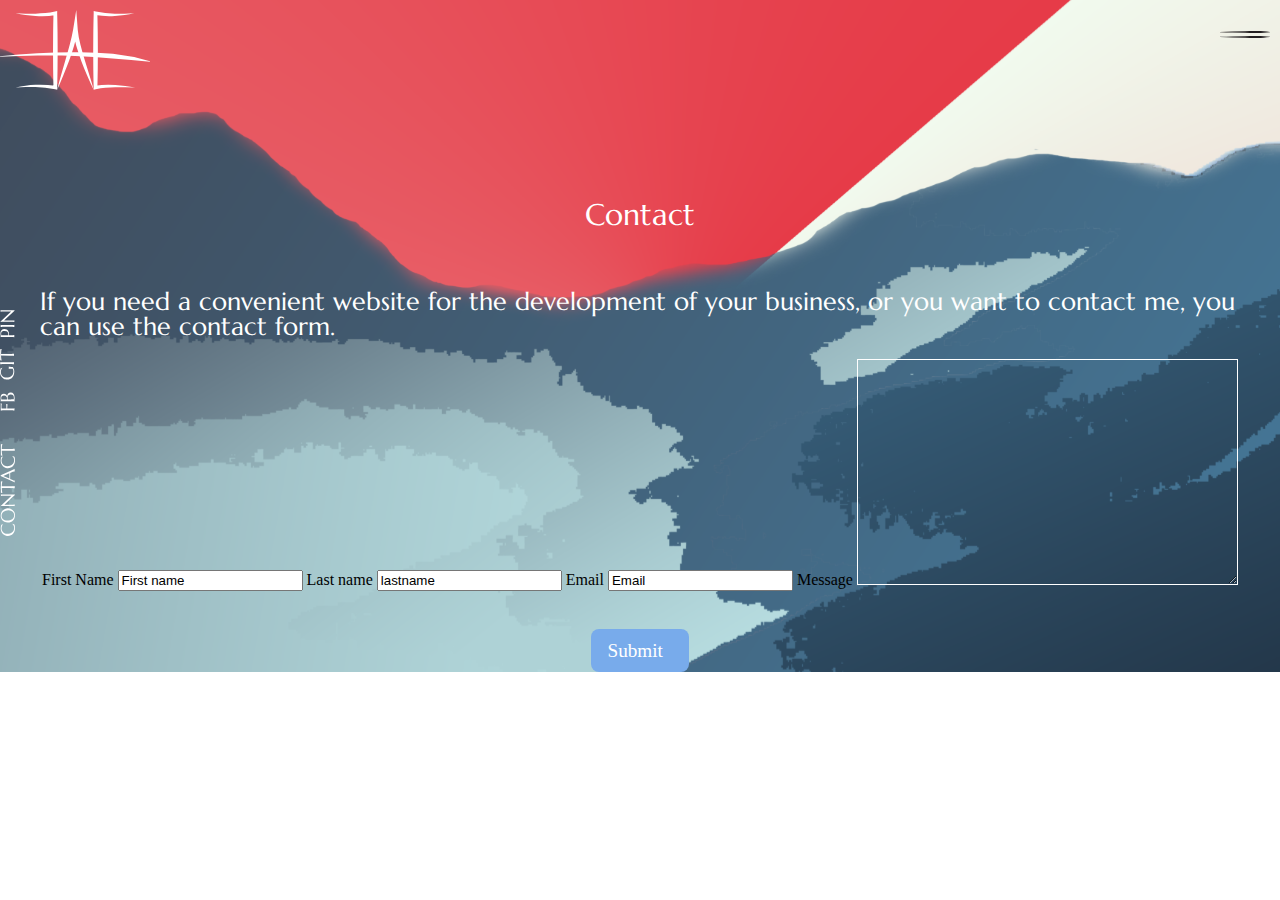
==== contact.html @ f3af96c6 "adding contact form" ====
<!DOCTYPE html>
<html lang="en">
<head>
    <meta charset="UTF-8">
    <meta http-equiv="x-ua-compatible" content="ie=edge">
    <meta name="viewport" content="width=device-width, initial-scale=1.0">
    <title>Contact</title>
    <link href="css/reset.css" rel="stylesheet" type="text/css">
    <link href="css/master.css" rel="stylesheet" type="text/css">
    <link href="https://fonts.googleapis.com/css2?family=Marcellus&display=swap" rel="stylesheet">
</head>
<body>
  <div class="container">
        <h1 class="hidden">Container</h1>

          <header class="navHeader">
            <!-- logo -->
            <div class="logo">

				        <svg id="logo_white" xmlns="http://www.w3.org/2000/svg" viewBox="0 0 97.04 51.66">
                    <defs>
                      <style>
                        .cls-1 {
                          fill: #fff;
                        }
                      </style>
                    </defs>
                    <g id="left_bracket">
                      <path class="cls-1" d="M10.14,2.15c2.16.08,4.31.16,6.46.21s4.29.07,6.42,0,4.26-.14,6.37-.36a42,42,0,0,0,6.18-1L37,.63,37,2.15c.12,4,.15,8,.23,12l.08,12-.08,12c-.08,4-.1,8-.23,12l0,1.44-1.35-.26A89.1,89.1,0,0,0,23,49.88q-3.19-.15-6.41-.06t-6.44.35c2.1-.51,4.23-.91,6.37-1.21s4.31-.49,6.48-.59A73,73,0,0,1,36,49l-1.39,1.18c-.12-4-.15-8-.23-12l-.07-12,.07-12c.08-4,.11-8,.24-12L36.1,3.31A51.2,51.2,0,0,1,23,3.89c-2.17-.17-4.32-.39-6.46-.68S12.26,2.56,10.14,2.15Z"/>
                    </g>
                    <g id="right_bracket">
                      <path class="cls-1" d="M86.82,2.15c-2,.44-4.13.82-6.21,1.11s-4.2.5-6.31.64a57.55,57.55,0,0,1-12.76-.6L63,2.15c.13,4,.15,8,.24,12l.08,12-.07,12c-.08,4-.11,8-.23,12L61.54,49a57.43,57.43,0,0,1,13.08-.45c2.16.15,4.31.37,6.45.64s4.27.61,6.39,1L81,50c-2.15,0-4.29,0-6.42,0s-4.26.14-6.37.35a47.6,47.6,0,0,0-6.22.94l-1.39.31,0-1.49c-.12-4-.15-8-.23-12l-.07-12,.08-12c.08-4,.11-8,.24-12l0-1.46L62,1A65.92,65.92,0,0,0,74.28,2.42c2.08.08,4.16.06,6.26,0S84.72,2.27,86.82,2.15Z"/>
                    </g>
                    <g id="middle_angle">
                      <path class="cls-1" d="M37,51.6c.8-3.3,1.73-6.55,2.63-9.81l2.81-9.73c.91-3.24,1.89-6.46,2.71-9.71s1.66-6.48,2.18-9.72L49.35,0l.95,12.77a57.4,57.4,0,0,0,1.76,9.7c.79,3.25,1.77,6.47,2.71,9.71l3,9.69c1,3.24,2,6.48,2.87,9.76-1.51-3-2.89-6.14-4.25-9.25s-2.63-6.27-3.81-9.46-2.26-6.42-3.24-9.72a56,56,0,0,1-2-10.23l3,.14a94.2,94.2,0,0,1-2.41,10c-1,3.25-2,6.48-3.22,9.66S42.27,39.12,41,42.26,38.41,48.52,37,51.6Z"/>
                    </g>
                    <g id="crossbar">
                      <path class="cls-1" d="M0,29.93c8.07-.82,16.17-1.5,24.28-2s16.24-.66,24.38-.64a209.56,209.56,0,0,1,24.41,1.07,140.64,140.64,0,0,1,24,4.75l-.06.3c-8.11-.73-16.14-1.5-24.19-2.07S56.7,30,48.61,29.7s-16.18-.39-24.28-.26S8.12,29.8,0,30.23Z"/>
                    </g>
                  </svg>
                       
			      </div>
            <!-- burger menu -->
            <nav id="mainNav">
            <button id="button"></button>
            <section id="burgerCon">
                <h2 class="hidden">Main Navigation</h2>
                        <ul class="burgerMenu">
                            <li><a href="index.html">Info</a></li>
                            <li><a href="portfolio.html">Portfolio</a></li>
                            <li><a href="contact.html">Contact</a></li>
                        </ul>
            </section>
            </nav>
        </header>

        <main>
            <header class="Contact">
                <h2 class="titleCont">Contact</h2>
            </header>

                <div class="infoCont">
                    <div class="contactLeft">
                        <img src="images/contact_white.svg" alt="contact">
                        <!-- general info -->
                      </div>
                        <article class="contactText">
                          <h2 class="hidden">appeal</h2>
                          <p class="appeal">If you need a convenient website for the development of your business, or you want to contact me, you can use the contact form.</p>
                       
                          <p class="London, On, Canada"></p>
                        </article>
                      </div>

                <!-- contact form -->
          
                <div class="contactForm">
                        <form action="./includes/mail/send.php" method="POST" id="mail-form">
                          <label for="firstname">First Name</label>
                          <input type="text" id="firstname" name="firstname" placeholder="First name" required class="white">
                          
                          <label for="lastname">Last name</label>
                          <input type="text" id="lastname" name="lastname" placeholder="lastname" required class="white">

                          <label for="email">Email</label>
                          <input type="email" id="email" name="email" placeholder="Email" required class="white">

                          <label for="message">Message</label>
                          <textarea name="message" id="message" cols="30" rows="10"></textarea><br/>

                          <div class="submit-wrapper">
                            <span class="submit">Submit</span>
                            <i class="fas fa-paper-plane"></i>
                        </div>
                        </form>
                      </div>
            </div>
        </main>
                    <!-- footer -->
        <footer class="mainFooter">
            <section class="copyrights">
                <h3 class="copy">Copyright © 2020 Elena Chechulina </h3> 
            </section>
        </footer>
  </div> 
  <script type="module" src="js/main.js"></script>
</body>
</html>
---- css/master.css ----
@media screen and (min-width: 48em){.gallery{display:grid;grid-template-rows:1fr 1fr;grid-template-columns:1fr 1fr;grid-gap:5px;margin-top:5px}}@media screen and (min-width: 64em){.gallery{display:grid;grid-template-rows:1fr 1fr;grid-template-columns:1fr 1fr 1fr;grid-gap:5px;margin-top:5px}}body{font:"Marcellus",serif}.hidden{display:none}.container{background-image:url(../images/bcgrnd_5.png);background-repeat:no-repeat;background-position:center}.contactLeft{margin-top:80px;width:15px}.shaman{display:none}.copy{color:#fff;text-align:right;font-size:14px;margin-top:50px;margin-right:10px}.mainHeader{margin-top:100px}.websiteName{color:#fff;font-family:"Marcellus",serif;font-size:30px;text-align:center}.position_1,.position_2{color:#fff;font-family:"Marcellus",serif;font-size:25px;text-align:center}.position_1{margin-top:20px}.content{display:flex;flex-direction:column;margin-top:40px}.info_1,.info_2,.info_3{color:#fff;font-family:"Marcellus",serif;font-size:20px;text-align:center;margin-left:40px;margin-right:40px}.info_1{margin-top:-250px}.titleCont{font-family:"Marcellus",serif;font-size:30px;text-align:center;color:#fff}.contactText{font-family:"Marcellus",serif;font-size:20px;text-align:left;color:#fff;margin-left:40px}.appeal{font-size:25px;margin-top:-250px;margin-right:40px}.email,.tel{margin-top:20px}#mainNav{display:flex;flex-direction:column;margin-bottom:20px;margin-top:20px;margin-right:10px}#mainNav button{margin-left:auto;background:url(../images/menu.svg) center no-repeat;border:0px;width:50px;height:30px;transition:all 400ms ease}#mainNav button.expanded{-webkit-transform:rotate(90deg);-ms-transform:rotate(90deg);transform:rotate(90deg)}#mainNav li a{display:block;color:#fff;padding:10px 0;text-align:center;text-decoration:none;font-size:20px}#burgerCon{display:none;margin-top:20px}#burgerCon.slideToggle{display:block}.navHeader{display:flex;flex-direction:row;justify-content:space-between;height:200px}.logo{width:150px;margin-top:10px}#crossbar{animation:start 2s}@keyframes start{0%{opacity:0}100%{opacity:1}}.container{background-image:url(../images/bcgrnd_6.svg);background-repeat:no-repeat;background-position:center}.gallery{display:grid;grid-template-rows:1fr 1fr 1fr 1fr 1fr 1fr;grid-gap:10px;margin-top:10px}.pat1,.pat2,.pat3,.pat4,.pat5,.pat6{background-image:url(../images/pf1.png);height:200px;background-repeat:no-repeat;background-position:center;text-align:center}.titlePort{font-family:"Marcellus",serif;font-size:30px;text-align:center;color:#fff;margin-top:-50px}.clicktoopen{border:0px;background:#fff;font-family:"Marcellus",serif;font-size:14px;cursor:pointer;height:30px;padding:4px 18px 4px 18px;border-radius:20px;position:relative;overflow:hidden}.click{color:#000;margin-top:150px;transition:all .2s ease-in-out}.click:hover{color:#1c191a;background-color:#b0dfdf;transform:scale(1.1)}.contactForm{display:flex;flex-direction:column;text-align:center;margin-top:20px}input[value=""]{background:none;border:1px solid #fff;border-radius:0px;width:375px;padding:4px 18px 4px 18px;color:#fff;font-size:17px;font-family:"Marcellus",serif}textarea{width:375px;background:none;border:1px solid #fff;border-radius:0px;font-family:"Marcellus",serif;font-size:17px;color:#fff}.subm{background:none;border:1px solid #fff;border-radius:20px;font-family:"Marcellus",serif;font-size:17px;color:#fff;padding:12px 20px 12px 20px}.white::placeholder{color:#000}.submit-wrapper{display:inline-block;margin-top:2em;padding:.75rem 1rem;border-radius:.5rem;background-color:#78abeb;cursor:pointer;font-size:1.2em;color:#fff}.submit-wrapper:hover{background-color:#5588c8}.submit-wrapper span{padding-right:.5em}/*# sourceMappingURL=master.css.map */
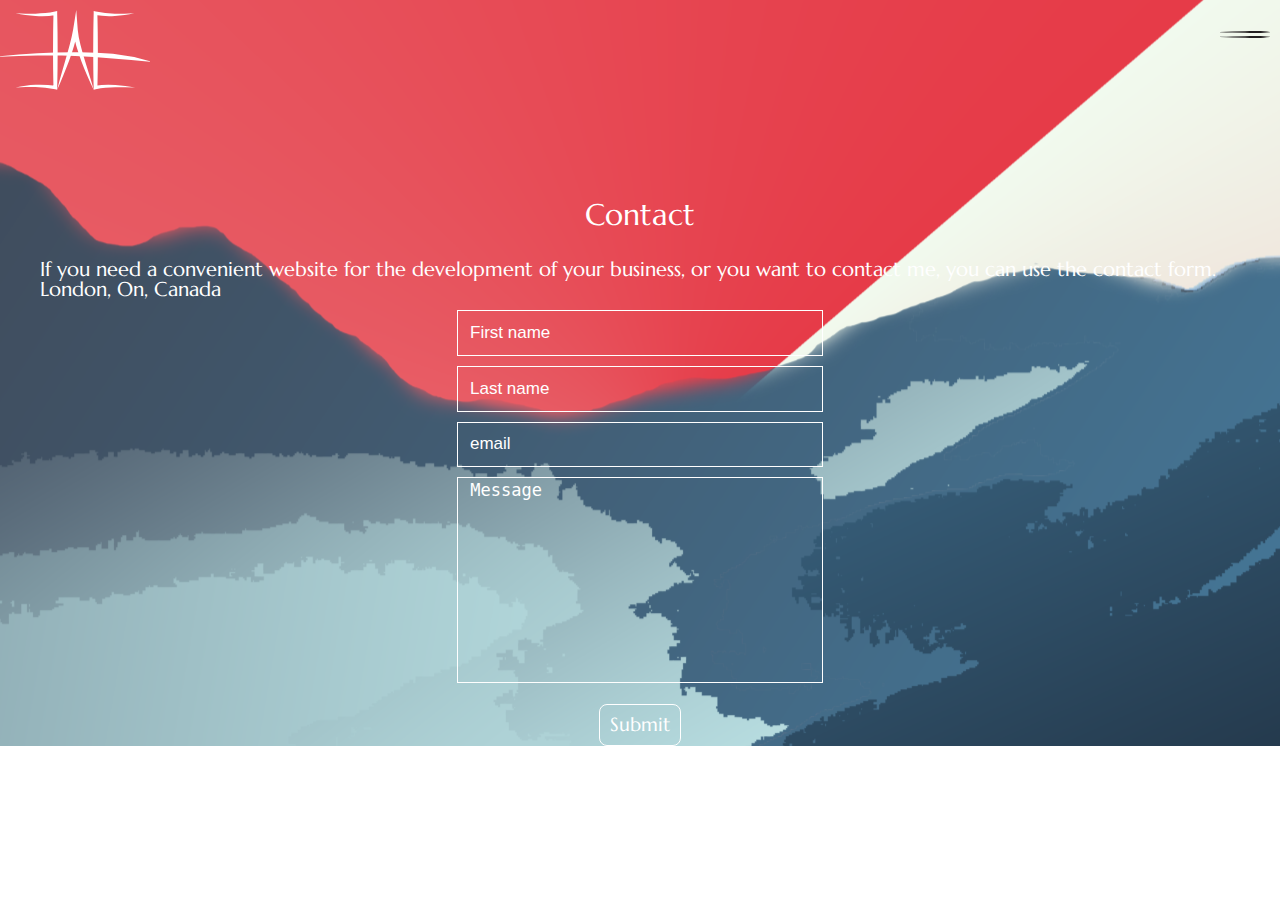
==== commit 454f691c: "updating css styles for form" ====
--- a/contact.html
+++ b/contact.html
@@ -58,17 +58,12 @@
             <header class="Contact">
                 <h2 class="titleCont">Contact</h2>
             </header>
-
-                <div class="infoCont">
-                    <div class="contactLeft">
-                        <img src="images/contact_white.svg" alt="contact">
+                     <div class="infoCont">
                         <!-- general info -->
-                      </div>
                         <article class="contactText">
                           <h2 class="hidden">appeal</h2>
                           <p class="appeal">If you need a convenient website for the development of your business, or you want to contact me, you can use the contact form.</p>
-                       
-                          <p class="London, On, Canada"></p>
+                          <p class="place">London, On, Canada</p>
                         </article>
                       </div>
 
@@ -76,17 +71,17 @@
           
                 <div class="contactForm">
                         <form action="./includes/mail/send.php" method="POST" id="mail-form">
-                          <label for="firstname">First Name</label>
+                          <!-- <label for="firstname">First Name</label> -->
                           <input type="text" id="firstname" name="firstname" placeholder="First name" required class="white">
                           
-                          <label for="lastname">Last name</label>
-                          <input type="text" id="lastname" name="lastname" placeholder="lastname" required class="white">
-
-                          <label for="email">Email</label>
-                          <input type="email" id="email" name="email" placeholder="Email" required class="white">
-
-                          <label for="message">Message</label>
-                          <textarea name="message" id="message" cols="30" rows="10"></textarea><br/>
+                          <!-- <label for="lastname">Last name</label> -->
+                          <input type="text" id="lastname" name="lastname" placeholder="Last name" required class="white">
+<!-- 
+                          <label for="email">Email</label> -->
+                          <input type="email" id="email" name="email" placeholder="email" required class="white">
+<!-- 
+                          <label for="message">Message</label> -->
+                          <textarea name="message" id="message" placeholder=" Message" class="white" cols="30" rows="10"></textarea><br/>
 
                           <div class="submit-wrapper">
                             <span class="submit">Submit</span>
--- a/css/master.css
+++ b/css/master.css
@@ -1 +1 @@
-@media screen and (min-width: 48em){.gallery{display:grid;grid-template-rows:1fr 1fr;grid-template-columns:1fr 1fr;grid-gap:5px;margin-top:5px}}@media screen and (min-width: 64em){.gallery{display:grid;grid-template-rows:1fr 1fr;grid-template-columns:1fr 1fr 1fr;grid-gap:5px;margin-top:5px}}body{font:"Marcellus",serif}.hidden{display:none}.container{background-image:url(../images/bcgrnd_5.png);background-repeat:no-repeat;background-position:center}.contactLeft{margin-top:80px;width:15px}.shaman{display:none}.copy{color:#fff;text-align:right;font-size:14px;margin-top:50px;margin-right:10px}.mainHeader{margin-top:100px}.websiteName{color:#fff;font-family:"Marcellus",serif;font-size:30px;text-align:center}.position_1,.position_2{color:#fff;font-family:"Marcellus",serif;font-size:25px;text-align:center}.position_1{margin-top:20px}.content{display:flex;flex-direction:column;margin-top:40px}.info_1,.info_2,.info_3{color:#fff;font-family:"Marcellus",serif;font-size:20px;text-align:center;margin-left:40px;margin-right:40px}.info_1{margin-top:-250px}.titleCont{font-family:"Marcellus",serif;font-size:30px;text-align:center;color:#fff}.contactText{font-family:"Marcellus",serif;font-size:20px;text-align:left;color:#fff;margin-left:40px}.appeal{font-size:25px;margin-top:-250px;margin-right:40px}.email,.tel{margin-top:20px}#mainNav{display:flex;flex-direction:column;margin-bottom:20px;margin-top:20px;margin-right:10px}#mainNav button{margin-left:auto;background:url(../images/menu.svg) center no-repeat;border:0px;width:50px;height:30px;transition:all 400ms ease}#mainNav button.expanded{-webkit-transform:rotate(90deg);-ms-transform:rotate(90deg);transform:rotate(90deg)}#mainNav li a{display:block;color:#fff;padding:10px 0;text-align:center;text-decoration:none;font-size:20px}#burgerCon{display:none;margin-top:20px}#burgerCon.slideToggle{display:block}.navHeader{display:flex;flex-direction:row;justify-content:space-between;height:200px}.logo{width:150px;margin-top:10px}#crossbar{animation:start 2s}@keyframes start{0%{opacity:0}100%{opacity:1}}.container{background-image:url(../images/bcgrnd_6.svg);background-repeat:no-repeat;background-position:center}.gallery{display:grid;grid-template-rows:1fr 1fr 1fr 1fr 1fr 1fr;grid-gap:10px;margin-top:10px}.pat1,.pat2,.pat3,.pat4,.pat5,.pat6{background-image:url(../images/pf1.png);height:200px;background-repeat:no-repeat;background-position:center;text-align:center}.titlePort{font-family:"Marcellus",serif;font-size:30px;text-align:center;color:#fff;margin-top:-50px}.clicktoopen{border:0px;background:#fff;font-family:"Marcellus",serif;font-size:14px;cursor:pointer;height:30px;padding:4px 18px 4px 18px;border-radius:20px;position:relative;overflow:hidden}.click{color:#000;margin-top:150px;transition:all .2s ease-in-out}.click:hover{color:#1c191a;background-color:#b0dfdf;transform:scale(1.1)}.contactForm{display:flex;flex-direction:column;text-align:center;margin-top:20px}input[value=""]{background:none;border:1px solid #fff;border-radius:0px;width:375px;padding:4px 18px 4px 18px;color:#fff;font-size:17px;font-family:"Marcellus",serif}textarea{width:375px;background:none;border:1px solid #fff;border-radius:0px;font-family:"Marcellus",serif;font-size:17px;color:#fff}.subm{background:none;border:1px solid #fff;border-radius:20px;font-family:"Marcellus",serif;font-size:17px;color:#fff;padding:12px 20px 12px 20px}.white::placeholder{color:#000}.submit-wrapper{display:inline-block;margin-top:2em;padding:.75rem 1rem;border-radius:.5rem;background-color:#78abeb;cursor:pointer;font-size:1.2em;color:#fff}.submit-wrapper:hover{background-color:#5588c8}.submit-wrapper span{padding-right:.5em}/*# sourceMappingURL=master.css.map */
+@media screen and (min-width: 48em){.gallery{display:grid;grid-template-rows:1fr 1fr;grid-template-columns:1fr 1fr;grid-gap:5px;margin-top:5px}}@media screen and (min-width: 64em){.gallery{display:grid;grid-template-rows:1fr 1fr;grid-template-columns:1fr 1fr 1fr;grid-gap:5px;margin-top:5px}}body{font-family:"Marcellus",serif}.hidden{display:none}.container{background-image:url(../images/bcgrnd_5.png);background-repeat:no-repeat;background-position:center;background-attachment:fixed}.shaman{display:none}.copy{color:#fff;text-align:right;font-size:14px;margin-top:50px;margin-right:10px}.mainHeader{margin-top:100px}.websiteName{color:#fff;font-family:"Marcellus",serif;font-size:30px;text-align:center}.position_1,.position_2{color:#fff;font-family:"Marcellus",serif;font-size:25px;text-align:center}.position_1{margin-top:20px}.content{display:flex;flex-direction:column;margin-top:40px}.info_1,.info_2,.info_3{color:#fff;font-family:"Marcellus",serif;font-size:20px;text-align:center;margin-left:40px;margin-right:40px}.info_1{margin-top:-250px}.titleCont{font-family:"Marcellus",serif;font-size:30px;text-align:center;color:#fff}.contactText{font-family:"Marcellus",serif;font-size:20px;text-align:left;color:#fff;margin-left:40px}.appeal{font-size:20px;margin-top:30px;margin-right:40px}#mainNav{display:flex;flex-direction:column;margin-bottom:20px;margin-top:20px;margin-right:10px}#mainNav button{margin-left:auto;background:url(../images/menu.svg) center no-repeat;border:0px;width:50px;height:30px;transition:all 400ms ease}#mainNav li a{display:block;color:#fff;padding:10px 0;text-align:center;text-decoration:none;font-size:20px}#burgerCon{display:none;margin-top:20px}#burgerCon.slideToggle{display:block}.navHeader{display:flex;flex-direction:row;justify-content:space-between;height:200px}.logo{width:150px;margin-top:10px}#crossbar{animation:start 2s}@keyframes start{0%{opacity:0}100%{opacity:1}}.container{background-image:url(../images/bcgrnd_6.svg);background-repeat:no-repeat;background-position:center}.gallery{display:grid;grid-template-rows:1fr 1fr 1fr 1fr 1fr 1fr;grid-gap:10px;margin-top:10px}.pat1,.pat2,.pat3,.pat4,.pat5,.pat6{background-image:url(../images/pf1.png);height:200px;background-repeat:no-repeat;background-position:center;text-align:center}.titlePort{font-family:"Marcellus",serif;font-size:30px;text-align:center;color:#fff;margin-top:-50px}.clicktoopen{border:0px;background:#fff;font-family:"Marcellus",serif;font-size:14px;cursor:pointer;height:30px;padding:4px 18px 4px 18px;border-radius:20px;position:relative;overflow:hidden}.click{color:#000;margin-top:150px;transition:all .2s ease-in-out}.click:hover{color:#1c191a;background-color:#b0dfdf;transform:scale(1.1)}form{display:flex;flex-direction:column;align-items:center}input[type=text],input[type=email]{padding:.7em;color:#fff;border:1px solid #fff;border-radius:0px;width:340px;background-color:transparent;font-size:17px;margin-top:10px}textarea{resize:none;width:360px;background:none;border:1px solid #fff;border-radius:0px;font-size:17px;color:#fff;margin-top:10px}.white::placeholder{color:#fff}.submit-wrapper{display:inline-block;margin-top:5px;padding:10px;border-radius:.5rem;border-color:#fff;border:1px solid #fff;cursor:pointer;font-size:1.2em;color:#fff}.submit-wrapper:hover{background-color:rgba(54,75,93,.5)}.submit-wrapper span{padding-right:0}.titleCont{font-family:"Marcellus",serif;font-size:30px;text-align:center;color:#fff}.contactText{font-family:"Marcellus",serif;font-size:20px;text-align:left;color:#fff;margin-left:40px}.appeal{font-size:20px;margin-top:30px;margin-right:40px}/*# sourceMappingURL=master.css.map */
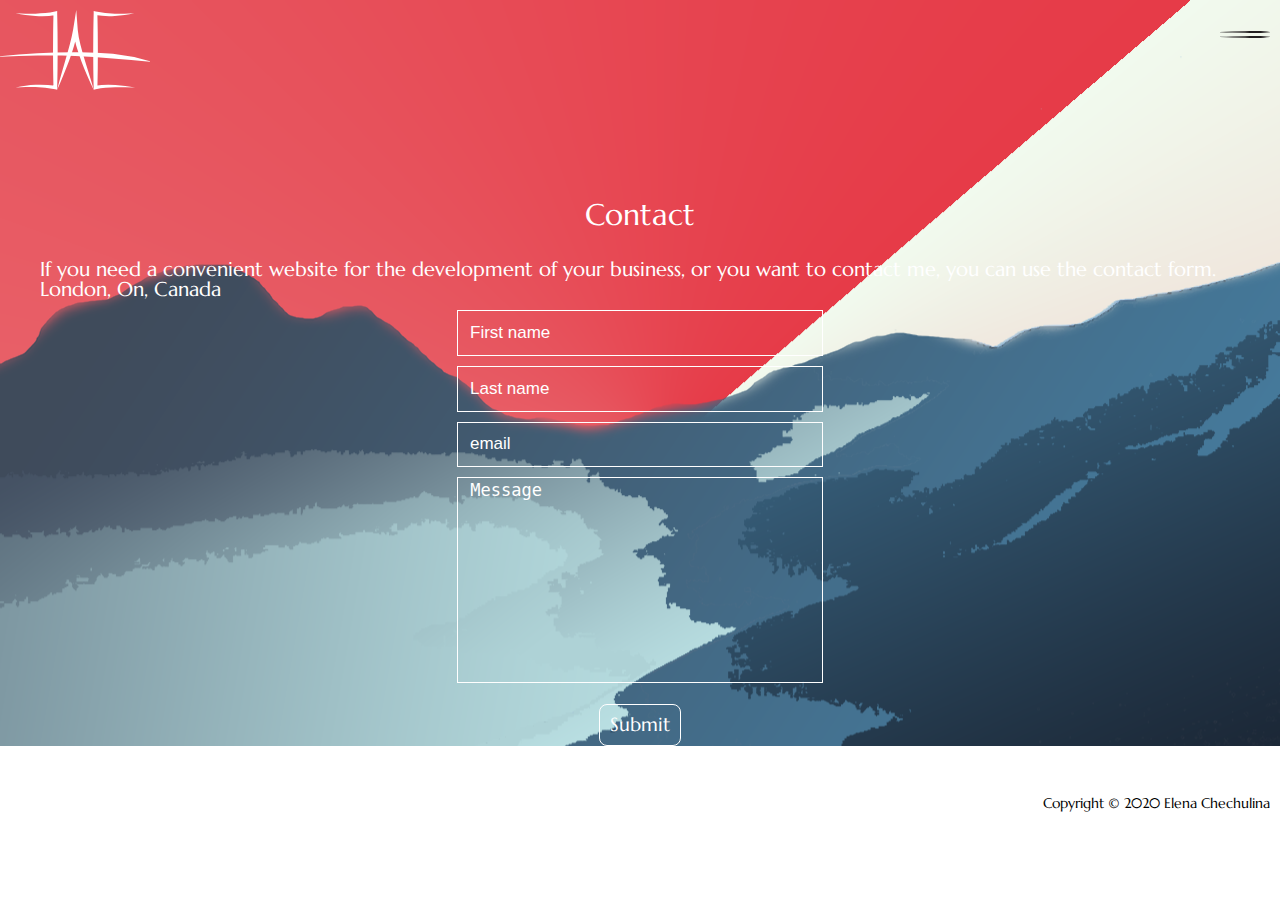
==== commit b8120826: "adding components" ====
--- a/contact.html
+++ b/contact.html
@@ -76,11 +76,11 @@
                           
                           <!-- <label for="lastname">Last name</label> -->
                           <input type="text" id="lastname" name="lastname" placeholder="Last name" required class="white">
-<!-- 
-                          <label for="email">Email</label> -->
+
+                          <!-- <label for="email">Email</label> -->
                           <input type="email" id="email" name="email" placeholder="email" required class="white">
-<!-- 
-                          <label for="message">Message</label> -->
+
+                          <!-- <label for="message">Message</label> -->
                           <textarea name="message" id="message" placeholder=" Message" class="white" cols="30" rows="10"></textarea><br/>
 
                           <div class="submit-wrapper">
@@ -89,7 +89,7 @@
                         </div>
                         </form>
                       </div>
-            </div>
+            </div> 
         </main>
                     <!-- footer -->
         <footer class="mainFooter">
@@ -99,5 +99,6 @@
         </footer>
   </div> 
   <script type="module" src="js/main.js"></script>
+  <script type="module" src="js/contact.js"></script>
 </body>
 </html>--- a/css/master.css
+++ b/css/master.css
@@ -1 +1 @@
-@media screen and (min-width: 48em){.gallery{display:grid;grid-template-rows:1fr 1fr;grid-template-columns:1fr 1fr;grid-gap:5px;margin-top:5px}}@media screen and (min-width: 64em){.gallery{display:grid;grid-template-rows:1fr 1fr;grid-template-columns:1fr 1fr 1fr;grid-gap:5px;margin-top:5px}}body{font-family:"Marcellus",serif}.hidden{display:none}.container{background-image:url(../images/bcgrnd_5.png);background-repeat:no-repeat;background-position:center;background-attachment:fixed}.shaman{display:none}.copy{color:#fff;text-align:right;font-size:14px;margin-top:50px;margin-right:10px}.mainHeader{margin-top:100px}.websiteName{color:#fff;font-family:"Marcellus",serif;font-size:30px;text-align:center}.position_1,.position_2{color:#fff;font-family:"Marcellus",serif;font-size:25px;text-align:center}.position_1{margin-top:20px}.content{display:flex;flex-direction:column;margin-top:40px}.info_1,.info_2,.info_3{color:#fff;font-family:"Marcellus",serif;font-size:20px;text-align:center;margin-left:40px;margin-right:40px}.info_1{margin-top:-250px}.titleCont{font-family:"Marcellus",serif;font-size:30px;text-align:center;color:#fff}.contactText{font-family:"Marcellus",serif;font-size:20px;text-align:left;color:#fff;margin-left:40px}.appeal{font-size:20px;margin-top:30px;margin-right:40px}#mainNav{display:flex;flex-direction:column;margin-bottom:20px;margin-top:20px;margin-right:10px}#mainNav button{margin-left:auto;background:url(../images/menu.svg) center no-repeat;border:0px;width:50px;height:30px;transition:all 400ms ease}#mainNav li a{display:block;color:#fff;padding:10px 0;text-align:center;text-decoration:none;font-size:20px}#burgerCon{display:none;margin-top:20px}#burgerCon.slideToggle{display:block}.navHeader{display:flex;flex-direction:row;justify-content:space-between;height:200px}.logo{width:150px;margin-top:10px}#crossbar{animation:start 2s}@keyframes start{0%{opacity:0}100%{opacity:1}}.container{background-image:url(../images/bcgrnd_6.svg);background-repeat:no-repeat;background-position:center}.gallery{display:grid;grid-template-rows:1fr 1fr 1fr 1fr 1fr 1fr;grid-gap:10px;margin-top:10px}.pat1,.pat2,.pat3,.pat4,.pat5,.pat6{background-image:url(../images/pf1.png);height:200px;background-repeat:no-repeat;background-position:center;text-align:center}.titlePort{font-family:"Marcellus",serif;font-size:30px;text-align:center;color:#fff;margin-top:-50px}.clicktoopen{border:0px;background:#fff;font-family:"Marcellus",serif;font-size:14px;cursor:pointer;height:30px;padding:4px 18px 4px 18px;border-radius:20px;position:relative;overflow:hidden}.click{color:#000;margin-top:150px;transition:all .2s ease-in-out}.click:hover{color:#1c191a;background-color:#b0dfdf;transform:scale(1.1)}form{display:flex;flex-direction:column;align-items:center}input[type=text],input[type=email]{padding:.7em;color:#fff;border:1px solid #fff;border-radius:0px;width:340px;background-color:transparent;font-size:17px;margin-top:10px}textarea{resize:none;width:360px;background:none;border:1px solid #fff;border-radius:0px;font-size:17px;color:#fff;margin-top:10px}.white::placeholder{color:#fff}.submit-wrapper{display:inline-block;margin-top:5px;padding:10px;border-radius:.5rem;border-color:#fff;border:1px solid #fff;cursor:pointer;font-size:1.2em;color:#fff}.submit-wrapper:hover{background-color:rgba(54,75,93,.5)}.submit-wrapper span{padding-right:0}.titleCont{font-family:"Marcellus",serif;font-size:30px;text-align:center;color:#fff}.contactText{font-family:"Marcellus",serif;font-size:20px;text-align:left;color:#fff;margin-left:40px}.appeal{font-size:20px;margin-top:30px;margin-right:40px}/*# sourceMappingURL=master.css.map */
+@media screen and (min-width: 48em){.gallery{display:grid;grid-template-rows:1fr 1fr;grid-template-columns:1fr 1fr;grid-gap:5px;margin-top:5px}}@media screen and (min-width: 64em){.gallery{display:grid;grid-template-rows:1fr 1fr;grid-template-columns:1fr 1fr 1fr;grid-gap:5px;margin-top:5px}}body{font-family:"Marcellus",serif}.hidden{display:none}.container{background-image:url(../images/bcgrnd_5.png);background-repeat:no-repeat;background-position:center;background-attachment:fixed}.shaman{display:none}.copy{color:#000;text-align:right;font-size:14px;margin-top:50px;margin-right:10px}.mainHeader{margin-top:100px}.websiteName{color:#fff;font-family:"Marcellus",serif;font-size:30px;text-align:center}.position_1,.position_2{color:#fff;font-family:"Marcellus",serif;font-size:25px;text-align:center}.position_1{margin-top:20px}.content{display:flex;flex-direction:column;margin-top:40px}.info_1,.info_2,.info_3{color:#fff;font-family:"Marcellus",serif;font-size:20px;text-align:center;margin-left:40px;margin-right:40px}.info_1{margin-top:-250px}#mainNav{display:flex;flex-direction:column;margin-bottom:20px;margin-top:20px;margin-right:10px}#mainNav button{margin-left:auto;background:url(../images/menu.svg) center no-repeat;border:0px;width:50px;height:30px;transition:all 400ms ease}#mainNav li a{display:block;color:#fff;padding:10px 0;text-align:center;text-decoration:none;font-size:20px}#burgerCon{display:none;margin-top:20px}#burgerCon.slideToggle{display:block}.navHeader{display:flex;flex-direction:row;justify-content:space-between;height:200px}.logo{width:150px;margin-top:10px}#crossbar{animation:start 2s}@keyframes start{0%{opacity:0}100%{opacity:1}}.gallery{display:grid;grid-template-rows:1fr 1fr 1fr 1fr 1fr 1fr;grid-gap:10px;margin-top:10px}.pat1,.pat2,.pat3,.pat4,.pat5,.pat6{height:200px;background-repeat:no-repeat;background-position:center;text-align:center}.titlePort{font-size:30px;text-align:center;color:#fff;margin-top:-50px}.clicktoopen{border:0px;background:#fff;font-family:"Marcellus",serif;font-size:14px;cursor:pointer;height:30px;padding:4px 18px 4px 18px;border-radius:20px;position:relative;overflow:hidden}.click{color:#000;margin-top:150px;transition:all .2s ease-in-out}.click:hover{color:#1c191a;background-color:#b0dfdf;transform:scale(1.1)}form{display:flex;flex-direction:column;align-items:center}input[type=text],input[type=email]{padding:.7em;color:#fff;border:1px solid #fff;border-radius:0px;width:340px;background-color:transparent;font-size:17px;margin-top:10px}textarea{resize:none;width:360px;background:none;border:1px solid #fff;border-radius:0px;font-size:17px;color:#fff;margin-top:10px}.white::placeholder{color:#fff}.submit-wrapper{display:inline-block;margin-top:5px;padding:10px;border-radius:.5rem;border-color:#fff;border:1px solid #fff;cursor:pointer;font-size:1.2em;color:#fff}.submit-wrapper:hover{background-color:rgba(54,75,93,.5)}.submit-wrapper span{padding-right:0}.titleCont{font-family:"Marcellus",serif;font-size:30px;text-align:center;color:#fff}.contactText{font-family:"Marcellus",serif;font-size:20px;text-align:left;color:#fff;margin-left:40px}.appeal{font-size:20px;margin-top:30px;margin-right:40px}/*# sourceMappingURL=master.css.map */
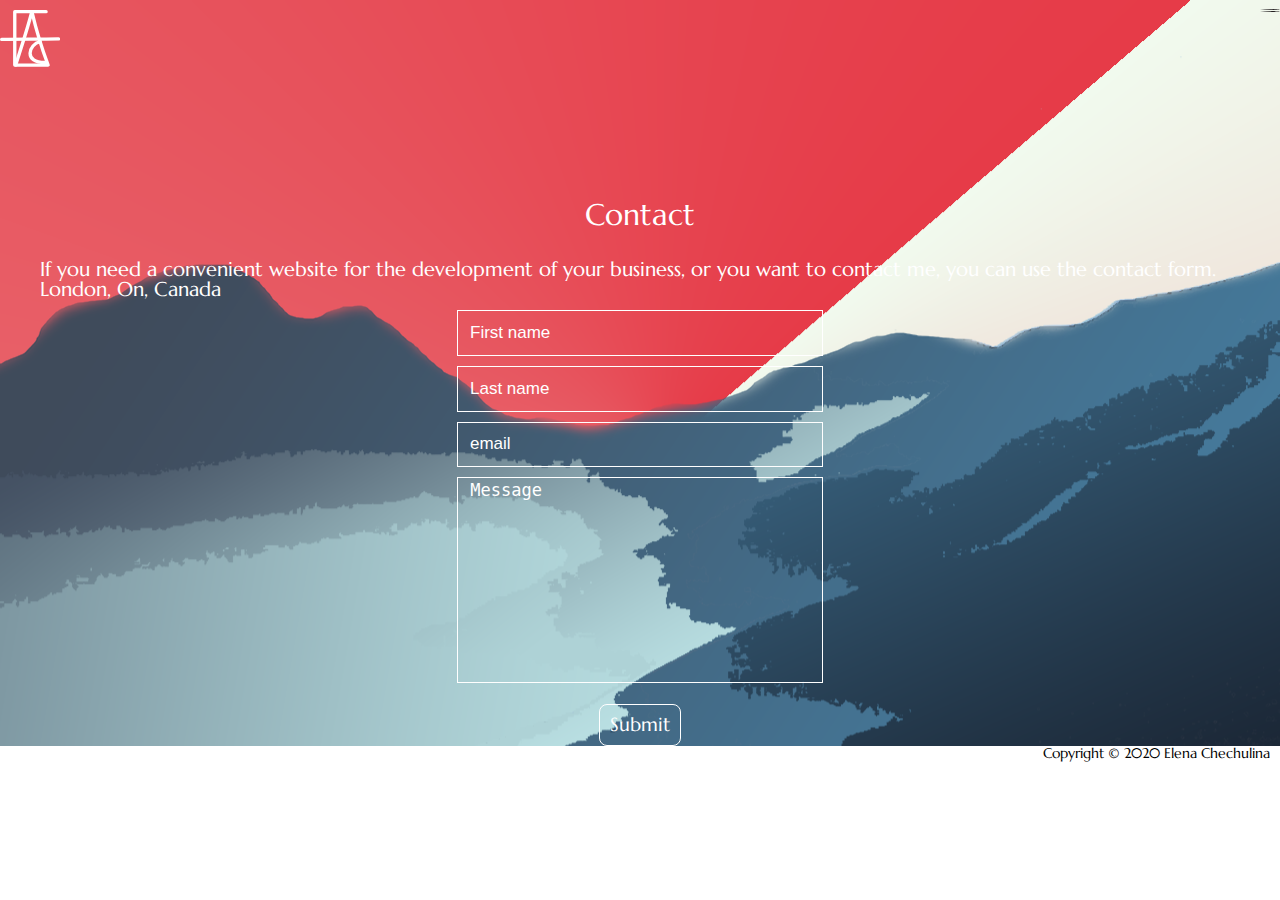
==== commit e50a08f5: "debugging burger menu" ====
--- a/contact.html
+++ b/contact.html
@@ -17,41 +17,47 @@
             <!-- logo -->
             <div class="logo">
 
-				        <svg id="logo_white" xmlns="http://www.w3.org/2000/svg" viewBox="0 0 97.04 51.66">
-                    <defs>
-                      <style>
-                        .cls-1 {
-                          fill: #fff;
-                        }
-                      </style>
-                    </defs>
-                    <g id="left_bracket">
-                      <path class="cls-1" d="M10.14,2.15c2.16.08,4.31.16,6.46.21s4.29.07,6.42,0,4.26-.14,6.37-.36a42,42,0,0,0,6.18-1L37,.63,37,2.15c.12,4,.15,8,.23,12l.08,12-.08,12c-.08,4-.1,8-.23,12l0,1.44-1.35-.26A89.1,89.1,0,0,0,23,49.88q-3.19-.15-6.41-.06t-6.44.35c2.1-.51,4.23-.91,6.37-1.21s4.31-.49,6.48-.59A73,73,0,0,1,36,49l-1.39,1.18c-.12-4-.15-8-.23-12l-.07-12,.07-12c.08-4,.11-8,.24-12L36.1,3.31A51.2,51.2,0,0,1,23,3.89c-2.17-.17-4.32-.39-6.46-.68S12.26,2.56,10.14,2.15Z"/>
-                    </g>
-                    <g id="right_bracket">
-                      <path class="cls-1" d="M86.82,2.15c-2,.44-4.13.82-6.21,1.11s-4.2.5-6.31.64a57.55,57.55,0,0,1-12.76-.6L63,2.15c.13,4,.15,8,.24,12l.08,12-.07,12c-.08,4-.11,8-.23,12L61.54,49a57.43,57.43,0,0,1,13.08-.45c2.16.15,4.31.37,6.45.64s4.27.61,6.39,1L81,50c-2.15,0-4.29,0-6.42,0s-4.26.14-6.37.35a47.6,47.6,0,0,0-6.22.94l-1.39.31,0-1.49c-.12-4-.15-8-.23-12l-.07-12,.08-12c.08-4,.11-8,.24-12l0-1.46L62,1A65.92,65.92,0,0,0,74.28,2.42c2.08.08,4.16.06,6.26,0S84.72,2.27,86.82,2.15Z"/>
-                    </g>
-                    <g id="middle_angle">
-                      <path class="cls-1" d="M37,51.6c.8-3.3,1.73-6.55,2.63-9.81l2.81-9.73c.91-3.24,1.89-6.46,2.71-9.71s1.66-6.48,2.18-9.72L49.35,0l.95,12.77a57.4,57.4,0,0,0,1.76,9.7c.79,3.25,1.77,6.47,2.71,9.71l3,9.69c1,3.24,2,6.48,2.87,9.76-1.51-3-2.89-6.14-4.25-9.25s-2.63-6.27-3.81-9.46-2.26-6.42-3.24-9.72a56,56,0,0,1-2-10.23l3,.14a94.2,94.2,0,0,1-2.41,10c-1,3.25-2,6.48-3.22,9.66S42.27,39.12,41,42.26,38.41,48.52,37,51.6Z"/>
-                    </g>
-                    <g id="crossbar">
-                      <path class="cls-1" d="M0,29.93c8.07-.82,16.17-1.5,24.28-2s16.24-.66,24.38-.64a209.56,209.56,0,0,1,24.41,1.07,140.64,140.64,0,0,1,24,4.75l-.06.3c-8.11-.73-16.14-1.5-24.19-2.07S56.7,30,48.61,29.7s-16.18-.39-24.28-.26S8.12,29.8,0,30.23Z"/>
-                    </g>
-                  </svg>
+              <svg id="logo_mini" xmlns="http://www.w3.org/2000/svg" viewBox="0 0 17.96 16.98">
+                <defs>
+                  <style>
+                    .cls-1, .cls-2 {
+                      fill: none;
+                      stroke: #fff;
+                      stroke-linecap: round;
+                    }
+              
+                    .cls-1 {
+                      stroke-linejoin: round;
+                    }
+              
+                    .cls-2 {
+                      stroke-miterlimit: 10;
+                    }
+                  </style>
+                </defs>
+                <path id="right_bracket" class="cls-1" d="M13.8.5H4.42v16c3.65,0,5.83.05,9.62,0"/>
+                <path id="middle_angle" class="cls-1" d="M4.69,16.46c2-6.14,3.86-12.12,4.86-16a127.67,127.67,0,0,0,4.85,16"/>
+                <path id="crossbar" class="cls-1" d="M.5,8.81c5.78-.14,11.31,0,17-.16"/>
+                <path id="ci" class="cls-2" d="M12,9.48c-3.34.71-5.24,6.44,1.81,6.22"/>
+              </svg>
+              
                        
-			      </div>
-            <!-- burger menu -->
+            </div>
             <nav id="mainNav">
-            <button id="button"></button>
-            <section id="burgerCon">
-                <h2 class="hidden">Main Navigation</h2>
-                        <ul class="burgerMenu">
-                            <li><a href="index.html">Info</a></li>
-                            <li><a href="portfolio.html">Portfolio</a></li>
-                            <li><a href="contact.html">Contact</a></li>
-                        </ul>
-            </section>
+              <h2 class="hidden">Main Navigation</h2>
+    
+              <button id="button"></button>
+    
+              <section id="burgerCon">
+                <ul id="burgerMenu">
+                  <li><a href="index.html">Info</a></li>
+                  <li><a href="portfolio.html">Portfolio</a></li>
+                  <li><a href="contact.html">Contact</a></li>
+                  </ul>
+                  </section>
+                 
             </nav>
+
         </header>
 
         <main>
--- a/css/master.css
+++ b/css/master.css
@@ -1 +1 @@
-@media screen and (min-width: 48em){.gallery{display:grid;grid-template-rows:1fr 1fr;grid-template-columns:1fr 1fr;grid-gap:5px;margin-top:5px}}@media screen and (min-width: 64em){.gallery{display:grid;grid-template-rows:1fr 1fr;grid-template-columns:1fr 1fr 1fr;grid-gap:5px;margin-top:5px}}body{font-family:"Marcellus",serif}.hidden{display:none}.container{background-image:url(../images/bcgrnd_5.png);background-repeat:no-repeat;background-position:center;background-attachment:fixed}.shaman{display:none}.copy{color:#000;text-align:right;font-size:14px;margin-top:50px;margin-right:10px}.mainHeader{margin-top:100px}.websiteName{color:#fff;font-family:"Marcellus",serif;font-size:30px;text-align:center}.position_1,.position_2{color:#fff;font-family:"Marcellus",serif;font-size:25px;text-align:center}.position_1{margin-top:20px}.content{display:flex;flex-direction:column;margin-top:40px}.info_1,.info_2,.info_3{color:#fff;font-family:"Marcellus",serif;font-size:20px;text-align:center;margin-left:40px;margin-right:40px}.info_1{margin-top:-250px}#mainNav{display:flex;flex-direction:column;margin-bottom:20px;margin-top:20px;margin-right:10px}#mainNav button{margin-left:auto;background:url(../images/menu.svg) center no-repeat;border:0px;width:50px;height:30px;transition:all 400ms ease}#mainNav li a{display:block;color:#fff;padding:10px 0;text-align:center;text-decoration:none;font-size:20px}#burgerCon{display:none;margin-top:20px}#burgerCon.slideToggle{display:block}.navHeader{display:flex;flex-direction:row;justify-content:space-between;height:200px}.logo{width:150px;margin-top:10px}#crossbar{animation:start 2s}@keyframes start{0%{opacity:0}100%{opacity:1}}.gallery{display:grid;grid-template-rows:1fr 1fr 1fr 1fr 1fr 1fr;grid-gap:10px;margin-top:10px}.pat1,.pat2,.pat3,.pat4,.pat5,.pat6{height:200px;background-repeat:no-repeat;background-position:center;text-align:center}.titlePort{font-size:30px;text-align:center;color:#fff;margin-top:-50px}.clicktoopen{border:0px;background:#fff;font-family:"Marcellus",serif;font-size:14px;cursor:pointer;height:30px;padding:4px 18px 4px 18px;border-radius:20px;position:relative;overflow:hidden}.click{color:#000;margin-top:150px;transition:all .2s ease-in-out}.click:hover{color:#1c191a;background-color:#b0dfdf;transform:scale(1.1)}form{display:flex;flex-direction:column;align-items:center}input[type=text],input[type=email]{padding:.7em;color:#fff;border:1px solid #fff;border-radius:0px;width:340px;background-color:transparent;font-size:17px;margin-top:10px}textarea{resize:none;width:360px;background:none;border:1px solid #fff;border-radius:0px;font-size:17px;color:#fff;margin-top:10px}.white::placeholder{color:#fff}.submit-wrapper{display:inline-block;margin-top:5px;padding:10px;border-radius:.5rem;border-color:#fff;border:1px solid #fff;cursor:pointer;font-size:1.2em;color:#fff}.submit-wrapper:hover{background-color:rgba(54,75,93,.5)}.submit-wrapper span{padding-right:0}.titleCont{font-family:"Marcellus",serif;font-size:30px;text-align:center;color:#fff}.contactText{font-family:"Marcellus",serif;font-size:20px;text-align:left;color:#fff;margin-left:40px}.appeal{font-size:20px;margin-top:30px;margin-right:40px}/*# sourceMappingURL=master.css.map */
+@media screen and (min-width: 48em){.gallery{display:grid;grid-template-rows:1fr 1fr;grid-template-columns:1fr 1fr;grid-gap:5px;margin-top:5px}}@media screen and (min-width: 64em){.gallery{display:grid;grid-template-rows:1fr 1fr;grid-template-columns:1fr 1fr 1fr;grid-gap:5px;margin-top:5px}}body{font-family:"Marcellus",serif;color:#fff}.hidden{display:none}.container{background-image:url(../images/bcgrnd_5.png);background-repeat:no-repeat;background-position:center;background-attachment:fixed}.shaman{display:none}.copy{color:#000;text-align:right;font-size:14px;margin-right:10px}.mainHeader{margin-top:100px}.websiteName{font-family:"Marcellus",serif;font-size:30px;text-align:center}.position_1,.position_2{font-family:"Marcellus",serif;font-size:25px;text-align:center}.position_1{margin-top:20px}.content{display:flex;flex-direction:column}.info_1,.info_2,.info_3{font-family:"Marcellus",serif;font-size:20px;text-align:center;margin-left:40px;margin-right:40px}.info_1{margin-top:-250px}#mainNav{display:flex;flex-direction:column;margin-bottom:20px}#mainNav button{margin-left:auto;background:url(../images/menu.svg) center no-repeat;border:0px;width:20px;height:20px;transition:all 400ms ease}#mainNav button.expanded{-webkit-transform:rotate(90deg);-ms-transform:rotate(90deg);transform:rotate(90deg)}#mainNav li a{display:block;padding:10px 0;text-align:center}#mainNav li:last-child{margin-bottom:10px}#mainNav li:hover{background-color:#efefef}#burgerCon{display:none;margin-top:20px}#burgerCon.slideToggle{display:block}.navHeader{display:flex;flex-direction:row;justify-content:space-between;height:200px}#logo_mini{width:20%;margin-top:10px}#crossbar{animation:start 2s}@keyframes start{0%{opacity:0}100%{opacity:1}}.titlePort{font-size:30px;text-align:center;margin-top:-50px}.gallery{display:flex;flex-direction:column;align-items:center;padding:10px}.clicktoopen{border:0px;background:#fff;font-family:"Marcellus",serif;font-size:14px;cursor:pointer;height:30px;padding:4px 18px 4px 18px;border-radius:20px;position:relative;overflow:hidden}.click{color:#000;margin-top:150px;transition:all .2s ease-in-out}.click:hover{color:#1c191a;background-color:#b0dfdf;transform:scale(1.1)}form{display:flex;flex-direction:column;align-items:center}input[type=text],input[type=email]{padding:.7em;color:#fff;border:1px solid #fff;border-radius:0px;width:340px;background-color:transparent;font-size:17px;margin-top:10px}textarea{resize:none;width:360px;background:none;border:1px solid #fff;border-radius:0px;font-size:17px;color:#fff;margin-top:10px}.white::placeholder{color:#fff}.submit-wrapper{display:inline-block;margin-top:5px;padding:10px;border-radius:.5rem;border-color:#fff;border:1px solid #fff;cursor:pointer;font-size:1.2em;color:#fff}.submit-wrapper:hover{background-color:rgba(54,75,93,.5)}.submit-wrapper span{padding-right:0}.lightbox{display:none;position:absolute;top:0;bottom:0;width:100%;background-color:#457b9d;z-index:200}.lightbox span{color:#fff;font-size:2em;cursor:pointer}.show-lightbox{display:block}.titleCont{font-family:"Marcellus",serif;font-size:30px;text-align:center}.contactText{font-family:"Marcellus",serif;font-size:20px;text-align:left;margin-left:40px}.appeal{font-size:20px;margin-top:30px;margin-right:40px}/*# sourceMappingURL=master.css.map */
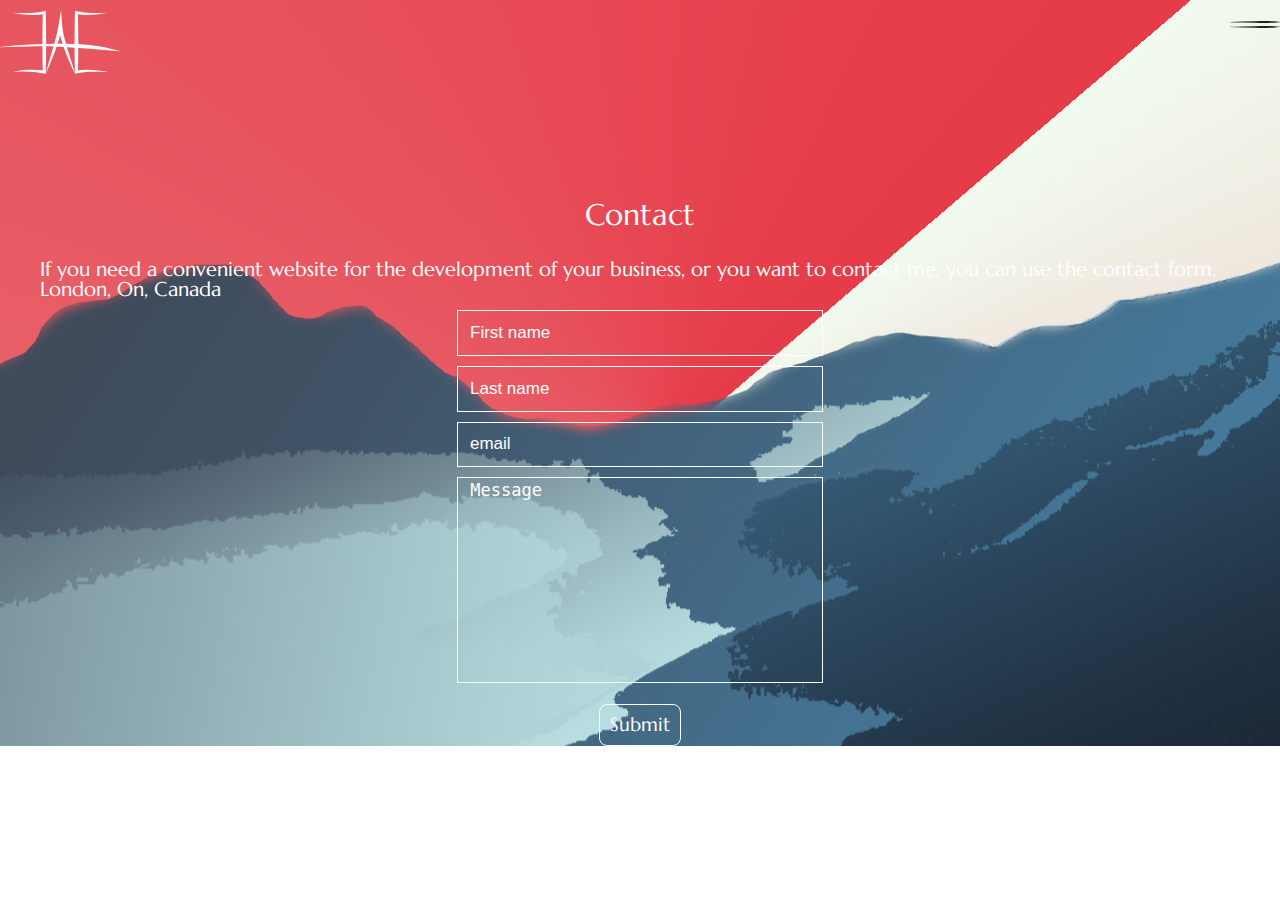
==== commit 5f8c3b7b: "updating index.html styles" ====
--- a/contact.html
+++ b/contact.html
@@ -16,32 +16,28 @@
           <header class="navHeader">
             <!-- logo -->
             <div class="logo">
-
-              <svg id="logo_mini" xmlns="http://www.w3.org/2000/svg" viewBox="0 0 17.96 16.98">
+              <svg id="logo_mini" xmlns="http://www.w3.org/2000/svg" viewBox="0 0 97.04 51.66">
                 <defs>
                   <style>
-                    .cls-1, .cls-2 {
-                      fill: none;
-                      stroke: #fff;
-                      stroke-linecap: round;
-                    }
-              
                     .cls-1 {
-                      stroke-linejoin: round;
-                    }
-              
-                    .cls-2 {
-                      stroke-miterlimit: 10;
+                      fill: #fff;
                     }
                   </style>
                 </defs>
-                <path id="right_bracket" class="cls-1" d="M13.8.5H4.42v16c3.65,0,5.83.05,9.62,0"/>
-                <path id="middle_angle" class="cls-1" d="M4.69,16.46c2-6.14,3.86-12.12,4.86-16a127.67,127.67,0,0,0,4.85,16"/>
-                <path id="crossbar" class="cls-1" d="M.5,8.81c5.78-.14,11.31,0,17-.16"/>
-                <path id="ci" class="cls-2" d="M12,9.48c-3.34.71-5.24,6.44,1.81,6.22"/>
+                <g id="left_bracket">
+                  <path class="cls-1" d="M10.14,2.15c2.16.08,4.31.16,6.46.21s4.29.07,6.42,0,4.26-.14,6.37-.36a42,42,0,0,0,6.18-1L37,.63,37,2.15c.12,4,.15,8,.23,12l.08,12-.08,12c-.08,4-.1,8-.23,12l0,1.44-1.35-.26A89.1,89.1,0,0,0,23,49.88q-3.19-.15-6.41-.06t-6.44.35c2.1-.51,4.23-.91,6.37-1.21s4.31-.49,6.48-.59A73,73,0,0,1,36,49l-1.39,1.18c-.12-4-.15-8-.23-12l-.07-12,.07-12c.08-4,.11-8,.24-12L36.1,3.31A51.2,51.2,0,0,1,23,3.89c-2.17-.17-4.32-.39-6.46-.68S12.26,2.56,10.14,2.15Z"/>
+                </g>
+                <g id="right_bracket">
+                  <path class="cls-1" d="M86.82,2.15c-2,.44-4.13.82-6.21,1.11s-4.2.5-6.31.64a57.55,57.55,0,0,1-12.76-.6L63,2.15c.13,4,.15,8,.24,12l.08,12-.07,12c-.08,4-.11,8-.23,12L61.54,49a57.43,57.43,0,0,1,13.08-.45c2.16.15,4.31.37,6.45.64s4.27.61,6.39,1L81,50c-2.15,0-4.29,0-6.42,0s-4.26.14-6.37.35a47.6,47.6,0,0,0-6.22.94l-1.39.31,0-1.49c-.12-4-.15-8-.23-12l-.07-12,.08-12c.08-4,.11-8,.24-12l0-1.46L62,1A65.92,65.92,0,0,0,74.28,2.42c2.08.08,4.16.06,6.26,0S84.72,2.27,86.82,2.15Z"/>
+                </g>
+                <g id="middle_angle">
+                  <path class="cls-1" d="M37,51.6c.8-3.3,1.73-6.55,2.63-9.81l2.81-9.73c.91-3.24,1.89-6.46,2.71-9.71s1.66-6.48,2.18-9.72L49.35,0l.95,12.77a57.4,57.4,0,0,0,1.76,9.7c.79,3.25,1.77,6.47,2.71,9.71l3,9.69c1,3.24,2,6.48,2.87,9.76-1.51-3-2.89-6.14-4.25-9.25s-2.63-6.27-3.81-9.46-2.26-6.42-3.24-9.72a56,56,0,0,1-2-10.23l3,.14a94.2,94.2,0,0,1-2.41,10c-1,3.25-2,6.48-3.22,9.66S42.27,39.12,41,42.26,38.41,48.52,37,51.6Z"/>
+                </g>
+                <g id="crossbar">
+                  <path class="cls-1" d="M0,29.93c8.07-.82,16.17-1.5,24.28-2s16.24-.66,24.38-.64a209.56,209.56,0,0,1,24.41,1.07,140.64,140.64,0,0,1,24,4.75l-.06.3c-8.11-.73-16.14-1.5-24.19-2.07S56.7,30,48.61,29.7s-16.18-.39-24.28-.26S8.12,29.8,0,30.23Z"/>
+                </g>
               </svg>
-              
-                       
+                
             </div>
             <nav id="mainNav">
               <h2 class="hidden">Main Navigation</h2>
--- a/css/master.css
+++ b/css/master.css
@@ -1 +1 @@
-@media screen and (min-width: 48em){.gallery{display:grid;grid-template-rows:1fr 1fr;grid-template-columns:1fr 1fr;grid-gap:5px;margin-top:5px}}@media screen and (min-width: 64em){.gallery{display:grid;grid-template-rows:1fr 1fr;grid-template-columns:1fr 1fr 1fr;grid-gap:5px;margin-top:5px}}body{font-family:"Marcellus",serif;color:#fff}.hidden{display:none}.container{background-image:url(../images/bcgrnd_5.png);background-repeat:no-repeat;background-position:center;background-attachment:fixed}.shaman{display:none}.copy{color:#000;text-align:right;font-size:14px;margin-right:10px}.mainHeader{margin-top:100px}.websiteName{font-family:"Marcellus",serif;font-size:30px;text-align:center}.position_1,.position_2{font-family:"Marcellus",serif;font-size:25px;text-align:center}.position_1{margin-top:20px}.content{display:flex;flex-direction:column}.info_1,.info_2,.info_3{font-family:"Marcellus",serif;font-size:20px;text-align:center;margin-left:40px;margin-right:40px}.info_1{margin-top:-250px}#mainNav{display:flex;flex-direction:column;margin-bottom:20px}#mainNav button{margin-left:auto;background:url(../images/menu.svg) center no-repeat;border:0px;width:20px;height:20px;transition:all 400ms ease}#mainNav button.expanded{-webkit-transform:rotate(90deg);-ms-transform:rotate(90deg);transform:rotate(90deg)}#mainNav li a{display:block;padding:10px 0;text-align:center}#mainNav li:last-child{margin-bottom:10px}#mainNav li:hover{background-color:#efefef}#burgerCon{display:none;margin-top:20px}#burgerCon.slideToggle{display:block}.navHeader{display:flex;flex-direction:row;justify-content:space-between;height:200px}#logo_mini{width:20%;margin-top:10px}#crossbar{animation:start 2s}@keyframes start{0%{opacity:0}100%{opacity:1}}.titlePort{font-size:30px;text-align:center;margin-top:-50px}.gallery{display:flex;flex-direction:column;align-items:center;padding:10px}.clicktoopen{border:0px;background:#fff;font-family:"Marcellus",serif;font-size:14px;cursor:pointer;height:30px;padding:4px 18px 4px 18px;border-radius:20px;position:relative;overflow:hidden}.click{color:#000;margin-top:150px;transition:all .2s ease-in-out}.click:hover{color:#1c191a;background-color:#b0dfdf;transform:scale(1.1)}form{display:flex;flex-direction:column;align-items:center}input[type=text],input[type=email]{padding:.7em;color:#fff;border:1px solid #fff;border-radius:0px;width:340px;background-color:transparent;font-size:17px;margin-top:10px}textarea{resize:none;width:360px;background:none;border:1px solid #fff;border-radius:0px;font-size:17px;color:#fff;margin-top:10px}.white::placeholder{color:#fff}.submit-wrapper{display:inline-block;margin-top:5px;padding:10px;border-radius:.5rem;border-color:#fff;border:1px solid #fff;cursor:pointer;font-size:1.2em;color:#fff}.submit-wrapper:hover{background-color:rgba(54,75,93,.5)}.submit-wrapper span{padding-right:0}.lightbox{display:none;position:absolute;top:0;bottom:0;width:100%;background-color:#457b9d;z-index:200}.lightbox span{color:#fff;font-size:2em;cursor:pointer}.show-lightbox{display:block}.titleCont{font-family:"Marcellus",serif;font-size:30px;text-align:center}.contactText{font-family:"Marcellus",serif;font-size:20px;text-align:left;margin-left:40px}.appeal{font-size:20px;margin-top:30px;margin-right:40px}/*# sourceMappingURL=master.css.map */
+@media screen and (min-width: 48em){.gallery{display:grid;grid-template-rows:1fr 1fr;grid-template-columns:1fr 1fr;grid-gap:5px;margin-top:5px}}@media screen and (min-width: 64em){.gallery{display:grid;grid-template-rows:1fr 1fr;grid-template-columns:1fr 1fr 1fr;grid-gap:5px;margin-top:5px}}body{font-family:"Marcellus",serif;color:#fff}.hidden{display:none}.container{background-image:url(../images/bcgrnd_5.png);background-repeat:no-repeat;background-position:center;background-attachment:fixed}.magician{display:none}.copy{color:#fff;text-align:right;font-size:14px;margin-right:10px}.myName{font-size:30px;text-align:center;margin-top:10px}.job_title_1,.job_title_2{font-size:25px;text-align:center}.job_title_1{margin-top:20px}.content{display:flex;flex-direction:column}.descrip_1,.descrip_2,.descrip_3{font-size:20px;text-align:center;margin-left:40px;margin-right:40px}.descrip_1{margin-top:60px}#media{width:3%}#mainNav{display:flex;flex-direction:column;margin-bottom:20px}#mainNav button{margin-left:auto;background:url(../images/menu.svg) center no-repeat;border:none;width:50px;height:50px;transition:all 400ms ease}#mainNav button.expanded{-webkit-transform:rotate(90deg);-ms-transform:rotate(90deg);transform:rotate(90deg)}#mainNav li a{display:block;padding:10px 0;text-align:center;text-decoration:none;color:#fff;font-size:20px}#mainNav li:last-child{margin-bottom:10px}#mainNav li:hover{background-color:#efefef}#burgerCon{display:none;margin-top:20px}#burgerCon.slideToggle{display:block}.navHeader{display:flex;flex-direction:row;justify-content:space-between;height:200px}#logo_mini{width:40%;margin-top:10px}#crossbar{animation:start 3s}@keyframes start{0%{opacity:0}100%{opacity:1}}.titlePort{font-size:30px;text-align:center;margin-top:-50px}.gallery{display:flex;flex-direction:column;align-items:center;padding:10px}form{display:flex;flex-direction:column;align-items:center}input[type=text],input[type=email]{padding:.7em;color:#fff;border:1px solid #fff;border-radius:0px;width:340px;background-color:transparent;font-size:17px;margin-top:10px}textarea{resize:none;width:360px;background:none;border:1px solid #fff;border-radius:0px;font-size:17px;color:#fff;margin-top:10px}.white::placeholder{color:#fff}.submit-wrapper{display:inline-block;margin-top:5px;padding:10px;border-radius:.5rem;border-color:#fff;border:1px solid #fff;cursor:pointer;font-size:1.2em;color:#fff}.submit-wrapper:hover{background-color:rgba(54,75,93,.5)}.submit-wrapper span{padding-right:0}.animation{overflow:hidden;position:relative;width:100%;padding-bottom:56.25%;height:100%}.circl1{width:2px;height:2px;border-radius:100%;background:transparent;box-shadow:2032px 449px #fff,1683px 605px #fff,1522px 2312px #fff,250px 2364px #fff,1767px 976px #fff,1009px 319px #fff,1975px 1618px #fff,440px 953px #fff,446px 1170px #fff,1040px 1573px #fff,356px 2349px #fff,2166px 2440px #fff,437px 1437px #fff,799px 1422px #fff,1567px 1725px #fff,2479px 1870px #fff,2496px 1062px #fff,1618px 1916px #fff,2097px 2167px #fff,1658px 2168px #fff,617px 802px #fff,218px 1810px #fff,2145px 161px #fff,1735px 141px #fff,1783px 840px #fff,59px 477px #fff,1518px 754px #fff,2343px 388px #fff,1097px 2111px #fff,2085px 2473px #fff,1694px 1492px #fff,2154px 674px #fff,840px 1964px #fff,1908px 1500px #fff,2281px 379px #fff,689px 223px #fff,453px 2098px #fff,559px 651px #fff,1504px 2385px #fff,440px 8px #fff,2263px 54px #fff,1400px 760px #fff,545px 1922px #fff,2401px 577px #fff,1943px 578px #fff,436px 125px #fff,1460px 186px #fff,2009px 852px #fff,94px 746px #fff,508px 535px #fff,1328px 373px #fff,429px 458px #fff,1081px 1977px #fff,1181px 349px #fff,1855px 1894px #fff,2352px 824px #fff,2023px 2256px #fff,574px 998px #fff,137px 2128px #fff,1415px 1003px #fff,1873px 363px #fff,530px 223px #fff,2400px 1390px #fff,1px 2335px #fff,939px 189px #fff,183px 135px #fff,2460px 1522px #fff,2031px 1500px #fff,2061px 2134px #fff,1853px 1147px #fff,1749px 1551px #fff,261px 1977px #fff,1069px 887px #fff,2382px 135px #fff,1779px 1448px #fff,689px 1788px #fff,1936px 919px #fff,1099px 1910px #fff,403px 1923px #fff,410px 2061px #fff,1735px 850px #fff,1787px 235px #fff,2382px 300px #fff,2083px 952px #fff,1207px 1327px #fff,1449px 1120px #fff,1009px 357px #fff,2328px 815px #fff,1298px 1844px #fff,382px 1028px #fff,691px 1360px #fff,1302px 1092px #fff,79px 1641px #fff,2456px 386px #fff,1388px 1605px #fff,630px 303px #fff,2041px 600px #fff,890px 1302px #fff,925px 2205px #fff,690px 1178px #fff,242px 1012px #fff,177px 2345px #fff,1317px 815px #fff,406px 867px #fff,726px 806px #fff,2450px 164px #fff,1771px 767px #fff,672px 1144px #fff,1946px 972px #fff,29px 169px #fff,1242px 2377px #fff,601px 2485px #fff,147px 1745px #fff,1240px 265px #fff,1212px 906px #fff,473px 978px #fff,2049px 969px #fff,1518px 713px #fff,1117px 1436px #fff,704px 2177px #fff,566px 2426px #fff,1691px 1239px #fff,727px 2370px #fff,2035px 2369px #fff,1479px 864px #fff,1324px 635px #fff,1461px 1450px #fff,1083px 1543px #fff,2334px 791px #fff,2273px 2056px #fff,2037px 2452px #fff,581px 2px #fff,904px 1308px #fff,919px 1050px #fff,1256px 87px #fff,342px 476px #fff,442px 388px #fff,370px 1954px #fff,1749px 2185px #fff,2291px 128px #fff,491px 754px #fff,2108px 1170px #fff,1126px 202px #fff,2413px 81px #fff,1602px 1610px #fff,1159px 840px #fff,1099px 513px #fff,219px 2099px #fff,1029px 1791px #fff,2298px 462px #fff,1900px 7px #fff,643px 519px #fff,2482px 1855px #fff,1662px 1743px #fff,154px 2259px #fff,194px 628px #fff,1090px 2062px #fff,2348px 957px #fff,1889px 375px #fff,1897px 603px #fff,2284px 1862px #fff,1009px 2458px #fff,1795px 2067px #fff,1272px 792px #fff,2105px 1080px #fff,902px 918px #fff,1460px 1781px #fff,2449px 347px #fff,1790px 1584px #fff,1926px 412px #fff,1467px 2123px #fff,750px 1974px #fff,1470px 880px #fff,139px 111px #fff,1315px 573px #fff,1743px 1542px #fff,2315px 2252px #fff,2012px 1147px #fff,1041px 1655px #fff,811px 2130px #fff,342px 1852px #fff,1070px 1093px #fff,1847px 2174px #fff,949px 1003px #fff,2393px 1819px #fff,1458px 1064px #fff,262px 5px #fff,1421px 434px #fff,103px 200px #fff,311px 1650px #fff,1409px 114px #fff,969px 1975px #fff,704px 2438px #fff,2341px 946px #fff,2032px 692px #fff,2136px 1084px #fff,1931px 13px #fff,683px 417px #fff,5px 800px #fff,610px 2412px #fff,1723px 188px #fff,1285px 978px #fff,1102px 2056px #fff,601px 1035px #fff,2185px 1871px #fff,2206px 1651px #fff,546px 1162px #fff,489px 1971px #fff,1714px 1617px #fff,438px 2058px #fff,1079px 1821px #fff,2447px 423px #fff,2111px 466px #fff,716px 638px #fff,785px 1738px #fff,1092px 1386px #fff,636px 1351px #fff,842px 2172px #fff,2196px 1899px #fff,1819px 1012px #fff,2267px 2432px #fff,554px 293px #fff,1524px 1479px #fff,2012px 532px #fff,2472px 1540px #fff,1407px 432px #fff,189px 1576px #fff,2306px 1068px #fff,2496px 405px #fff,1744px 990px #fff,418px 368px #fff,657px 2180px #fff,291px 1715px #fff,1768px 1759px #fff,1807px 1714px #fff,356px 2349px #fff,2382px 2497px #fff,2283px 671px #fff,1951px 1177px #fff,2425px 2263px #fff,1307px 812px #fff,339px 2124px #fff,1747px 487px #fff,1210px 21px #fff,1867px 2297px #fff,633px 2142px #fff,1153px 667px #fff,431px 1795px #fff,2053px 1303px #fff,402px 1932px #fff,1540px 1364px #fff,1463px 2291px #fff,1232px 1188px #fff,2229px 2363px #fff,864px 1957px #fff,863px 891px #fff,1536px 139px #fff,204px 1149px #fff,807px 1772px #fff,1294px 1053px #fff,1708px 107px #fff,337px 693px #fff,2374px 2293px #fff,771px 1058px #fff,843px 1539px #fff,1180px 181px #fff,2045px 1341px #fff,1858px 1099px #fff,1004px 1423px #fff,232px 644px #fff,1659px 254px #fff,1792px 1066px #fff,2179px 1014px #fff,2338px 159px #fff,281px 2328px #fff,1450px 1022px #fff,2025px 893px #fff,2340px 234px #fff,1765px 799px #fff,1344px 2206px #fff,1206px 2437px #fff,1306px 771px #fff,1018px 2024px #fff,1626px 2469px #fff,273px 1175px #fff,1758px 905px #fff,1049px 2127px #fff,990px 338px #fff,653px 1483px #fff,1435px 1550px #fff,1556px 851px #fff,1011px 2359px #fff,1922px 1315px #fff,2401px 1371px #fff,976px 43px #fff,78px 1243px #fff,2408px 498px #fff,493px 637px #fff,292px 1373px #fff,1994px 657px #fff,1017px 1663px #fff,2456px 1257px #fff,414px 2020px #fff,441px 175px #fff,1020px 632px #fff,1455px 1396px #fff,510px 720px #fff,437px 66px #fff,150px 845px #fff,819px 60px #fff,986px 1052px #fff,960px 1107px #fff,615px 2381px #fff,2014px 282px #fff,98px 1754px #fff,854px 1685px #fff,2367px 935px #fff,1102px 1327px #fff,46px 347px #fff,2171px 1007px #fff,595px 527px #fff,1482px 1098px #fff,923px 2105px #fff,687px 2145px #fff,988px 123px #fff,2174px 2388px #fff,2381px 2460px #fff,1656px 2273px #fff,1545px 2292px #fff,919px 1437px #fff,165px 249px #fff,600px 1102px #fff,1759px 1521px #fff,1941px 271px #fff,1457px 2232px #fff,1091px 130px #fff,1380px 55px #fff,419px 2410px #fff,1011px 14px #fff,1042px 1034px #fff,1241px 501px #fff,2421px 2485px #fff,346px 1074px #fff,1388px 1692px #fff,2331px 373px #fff,942px 2325px #fff,1058px 21px #fff,86px 1965px #fff,651px 1372px #fff,2291px 108px #fff,606px 868px #fff,1044px 605px #fff,1318px 2357px #fff,1813px 1383px #fff,1964px 1372px #fff,1786px 1530px #fff,2427px 791px #fff,224px 1539px #fff,965px 1662px #fff,427px 944px #fff,1965px 1325px #fff,131px 1544px #fff,2228px 1700px #fff,1982px 1841px #fff,2381px 1272px #fff,899px 1781px #fff,320px 2298px #fff,1145px 1483px #fff,844px 1431px #fff,2379px 1967px #fff,1941px 1174px #fff,2283px 1582px #fff,54px 1107px #fff,1235px 1609px #fff,2244px 1583px #fff,1949px 1689px #fff,45px 1812px #fff,1306px 48px #fff,1909px 69px #fff,1469px 1556px #fff,453px 832px #fff,286px 327px #fff,1898px 255px #fff,2393px 530px #fff,632px 1085px #fff,1391px 1673px #fff,1238px 2318px #fff,1404px 2410px #fff,2257px 765px #fff,441px 1171px #fff,813px 398px #fff,1795px 1317px #fff,1166px 2102px #fff,1739px 1122px #fff,1326px 2219px #fff,1931px 2292px #fff,1247px 271px #fff,782px 621px #fff,66px 644px #fff,492px 2008px #fff,429px 762px #fff,1198px 173px #fff,171px 439px #fff,2059px 2219px #fff,916px 725px #fff,2488px 1438px #fff,1096px 1783px #fff,2247px 622px #fff,2297px 1566px #fff,1043px 352px #fff,445px 542px #fff,2225px 2165px #fff,2229px 588px #fff,962px 346px #fff,1948px 2382px #fff,1213px 1640px #fff,272px 1898px #fff,46px 1685px #fff,1001px 1990px #fff,2409px 743px #fff,1272px 672px #fff,1106px 1215px #fff,1488px 1730px #fff,79px 356px #fff,83px 996px #fff,2162px 1366px #fff,1327px 1279px #fff,1430px 676px #fff,756px 159px #fff,604px 174px #fff,24px 1055px #fff,1737px 872px #fff,1464px 1150px #fff,1257px 1902px #fff,1870px 1019px #fff,2028px 989px #fff,853px 2217px #fff,678px 2291px #fff,224px 435px #fff,8px 331px #fff,1774px 1753px #fff,472px 2102px #fff,497px 334px #fff,1022px 1498px #fff,2114px 1233px #fff,845px 1275px #fff,1988px 1705px #fff,124px 477px #fff,73px 155px #fff,1116px 1745px #fff,200px 2030px #fff,1878px 419px #fff,2102px 1215px #fff,1327px 2279px #fff,1689px 670px #fff,992px 769px #fff,372px 1994px #fff,939px 715px #fff,1498px 1674px #fff,628px 331px #fff,129px 1283px #fff,2066px 420px #fff,1435px 90px #fff,2271px 1831px #fff,706px 340px #fff,1222px 1287px #fff,1224px 1882px #fff,314px 1115px #fff,190px 253px #fff,972px 1343px #fff,869px 112px #fff,1881px 2285px #fff,1709px 958px #fff,2040px 2096px #fff,1718px 1665px #fff,1141px 2170px #fff,966px 1216px #fff,2198px 1505px #fff,1378px 1767px #fff,2000px 2245px #fff,1685px 1910px #fff,2223px 824px #fff,2344px 32px #fff,964px 1209px #fff,1668px 311px #fff,209px 993px #fff,102px 1918px #fff,902px 1218px #fff,1447px 2077px #fff,798px 195px #fff,498px 1948px #fff,787px 1491px #fff,2232px 926px #fff,272px 1427px #fff,2402px 245px #fff,904px 1396px #fff,2469px 1089px #fff,984px 360px #fff,1355px 1285px #fff,213px 345px #fff,2292px 734px #fff,1294px 1894px #fff,1757px 1896px #fff,1344px 1385px #fff,1271px 192px #fff,2491px 1857px #fff,2472px 1085px #fff,834px 2013px #fff,1208px 126px #fff,1697px 110px #fff,1259px 1881px #fff,2084px 1943px #fff,1872px 2312px #fff,913px 1577px #fff,348px 1514px #fff,2281px 1925px #fff,66px 2221px #fff,2116px 968px #fff,1163px 606px #fff,2104px 1387px #fff,509px 90px #fff,1799px 1951px #fff,1817px 1646px #fff,547px 1822px #fff,2435px 1862px #fff,1087px 1500px #fff,1276px 825px #fff,1248px 1557px #fff,829px 290px #fff,1034px 2040px #fff,642px 1131px #fff,1219px 1194px #fff,1725px 836px #fff,267px 2424px #fff,2338px 149px #fff,1971px 2227px #fff,1941px 99px #fff,1403px 532px #fff,548px 207px #fff,2153px 1166px #fff,1222px 2413px #fff,1199px 1483px #fff,1568px 1976px #fff,464px 1487px #fff,2411px 1953px #fff,89px 790px #fff,1378px 1194px #fff,396px 152px #fff,518px 1077px #fff,1626px 1527px #fff,1423px 1925px #fff,2116px 137px #fff,2462px 909px #fff,187px 1923px #fff,1921px 518px #fff,1817px 1551px #fff,415px 2281px #fff,2486px 722px #fff,531px 813px #fff,619px 2043px #fff,1515px 803px #fff,1869px 1739px #fff,2369px 1300px #fff,2149px 255px #fff,1147px 1753px #fff,912px 2172px #fff,1808px 1051px #fff,1394px 1640px #fff,2218px 2402px #fff,1062px 274px #fff,2053px 472px #fff,2268px 2139px #fff,1774px 1302px #fff,1867px 122px #fff,702px 110px #fff,974px 917px #fff,561px 1092px #fff,1346px 1142px #fff,36px 1904px #fff,1291px 1138px #fff,849px 1495px #fff,2384px 1976px #fff,2249px 93px #fff,1134px 1789px #fff,776px 2393px #fff,228px 1618px #fff,1175px 238px #fff,2308px 793px #fff,1753px 988px #fff,1278px 360px #fff,1901px 228px #fff,2248px 1394px #fff,1062px 1692px #fff,1745px 1023px #fff,1936px 237px #fff,1689px 2126px #fff,184px 554px #fff,1792px 1926px #fff,865px 442px #fff,2498px 1237px #fff,1613px 1665px #fff,1749px 2337px #fff,2370px 1462px #fff,1668px 655px #fff,1036px 1369px #fff,2001px 2119px #fff,1178px 1935px #fff,1615px 1766px #fff,579px 254px #fff,2250px 301px #fff,1627px 2031px #fff,2045px 143px #fff,856px 587px #fff,1307px 1867px #fff,1823px 1902px #fff,695px 1290px #fff,504px 400px #fff,2016px 1005px #fff,2034px 1345px #fff,2443px 2165px #fff,1030px 314px #fff,980px 527px #fff,277px 1620px #fff,1317px 269px #fff,2208px 745px #fff,341px 836px #fff,364px 1519px #fff,1939px 1148px #fff,463px 2204px #fff,2118px 370px #fff,54px 2463px #fff,2128px 1976px #fff,1866px 1767px #fff,1949px 1545px #fff,1686px 1820px #fff,663px 1989px #fff,1574px 336px #fff,340px 1626px #fff,63px 640px #fff,924px 2463px #fff,113px 903px #fff,998px 2411px #fff,741px 1479px #fff,1389px 544px #fff,2218px 367px #fff,1641px 625px #fff,849px 364px #fff,314px 2025px #fff,828px 2268px #fff,1138px 429px #fff,1727px 1167px #fff,1329px 691px #fff,579px 1690px #fff,1209px 1342px #fff,1396px 1516px #fff,964px 641px #fff,348px 1258px #fff,1328px 2221px #fff,1388px 2448px #fff,2126px 115px #fff,703px 2250px #fff,201px 789px #fff,1774px 2124px #fff,1517px 2097px #fff,1571px 1681px #fff,307px 1807px #fff,2243px 2410px #fff,987px 1240px #fff,216px 1750px #fff,2429px 2290px #fff,1545px 1185px #fff,223px 1183px #fff,1634px 1888px #fff,1367px 830px #fff,2007px 1027px #fff,1349px 1047px #fff,2482px 706px #fff,1713px 970px #fff,912px 531px #fff,1046px 2498px #fff,853px 1090px #fff,1266px 727px #fff,2204px 942px #fff,1231px 1621px #fff,2271px 989px #fff,736px 1993px #fff,784px 926px #fff,2453px 1187px #fff,2235px 791px #fff,200px 1791px #fff,180px 2243px #fff,1017px 564px #fff,291px 1763px #fff,437px 1582px #fff,193px 2323px #fff,1543px 122px #fff,280px 448px #fff,1063px 686px #fff,1875px 2039px #fff,1555px 2006px #fff;-webkit-animation:animStar 30s infinite linear;-moz-animation:animStar 30s infinite linear;animation:animStar 30s infinite linear}.circl1:after{content:" ";position:absolute;top:2500px;width:2px;height:2px;border-radius:100%;background:transparent;box-shadow:2032px 449px #fff,1683px 605px #fff,1522px 2312px #fff,250px 2364px #fff,1767px 976px #fff,1009px 319px #fff,1975px 1618px #fff,440px 953px #fff,446px 1170px #fff,1040px 1573px #fff,356px 2349px #fff,2166px 2440px #fff,437px 1437px #fff,799px 1422px #fff,1567px 1725px #fff,2479px 1870px #fff,2496px 1062px #fff,1618px 1916px #fff,2097px 2167px #fff,1658px 2168px #fff,617px 802px #fff,218px 1810px #fff,2145px 161px #fff,1735px 141px #fff,1783px 840px #fff,59px 477px #fff,1518px 754px #fff,2343px 388px #fff,1097px 2111px #fff,2085px 2473px #fff,1694px 1492px #fff,2154px 674px #fff,840px 1964px #fff,1908px 1500px #fff,2281px 379px #fff,689px 223px #fff,453px 2098px #fff,559px 651px #fff,1504px 2385px #fff,440px 8px #fff,2263px 54px #fff,1400px 760px #fff,545px 1922px #fff,2401px 577px #fff,1943px 578px #fff,436px 125px #fff,1460px 186px #fff,2009px 852px #fff,94px 746px #fff,508px 535px #fff,1328px 373px #fff,429px 458px #fff,1081px 1977px #fff,1181px 349px #fff,1855px 1894px #fff,2352px 824px #fff,2023px 2256px #fff,574px 998px #fff,137px 2128px #fff,1415px 1003px #fff,1873px 363px #fff,530px 223px #fff,2400px 1390px #fff,1px 2335px #fff,939px 189px #fff,183px 135px #fff,2460px 1522px #fff,2031px 1500px #fff,2061px 2134px #fff,1853px 1147px #fff,1749px 1551px #fff,261px 1977px #fff,1069px 887px #fff,2382px 135px #fff,1779px 1448px #fff,689px 1788px #fff,1936px 919px #fff,1099px 1910px #fff,403px 1923px #fff,410px 2061px #fff,1735px 850px #fff,1787px 235px #fff,2382px 300px #fff,2083px 952px #fff,1207px 1327px #fff,1449px 1120px #fff,1009px 357px #fff,2328px 815px #fff,1298px 1844px #fff,382px 1028px #fff,691px 1360px #fff,1302px 1092px #fff,79px 1641px #fff,2456px 386px #fff,1388px 1605px #fff,630px 303px #fff,2041px 600px #fff,890px 1302px #fff,925px 2205px #fff,690px 1178px #fff,242px 1012px #fff,177px 2345px #fff,1317px 815px #fff,406px 867px #fff,726px 806px #fff,2450px 164px #fff,1771px 767px #fff,672px 1144px #fff,1946px 972px #fff,29px 169px #fff,1242px 2377px #fff,601px 2485px #fff,147px 1745px #fff,1240px 265px #fff,1212px 906px #fff,473px 978px #fff,2049px 969px #fff,1518px 713px #fff,1117px 1436px #fff,704px 2177px #fff,566px 2426px #fff,1691px 1239px #fff,727px 2370px #fff,2035px 2369px #fff,1479px 864px #fff,1324px 635px #fff,1461px 1450px #fff,1083px 1543px #fff,2334px 791px #fff,2273px 2056px #fff,2037px 2452px #fff,581px 2px #fff,904px 1308px #fff,919px 1050px #fff,1256px 87px #fff,342px 476px #fff,442px 388px #fff,370px 1954px #fff,1749px 2185px #fff,2291px 128px #fff,491px 754px #fff,2108px 1170px #fff,1126px 202px #fff,2413px 81px #fff,1602px 1610px #fff,1159px 840px #fff,1099px 513px #fff,219px 2099px #fff,1029px 1791px #fff,2298px 462px #fff,1900px 7px #fff,643px 519px #fff,2482px 1855px #fff,1662px 1743px #fff,154px 2259px #fff,194px 628px #fff,1090px 2062px #fff,2348px 957px #fff,1889px 375px #fff,1897px 603px #fff,2284px 1862px #fff,1009px 2458px #fff,1795px 2067px #fff,1272px 792px #fff,2105px 1080px #fff,902px 918px #fff,1460px 1781px #fff,2449px 347px #fff,1790px 1584px #fff,1926px 412px #fff,1467px 2123px #fff,750px 1974px #fff,1470px 880px #fff,139px 111px #fff,1315px 573px #fff,1743px 1542px #fff,2315px 2252px #fff,2012px 1147px #fff,1041px 1655px #fff,811px 2130px #fff,342px 1852px #fff,1070px 1093px #fff,1847px 2174px #fff,949px 1003px #fff,2393px 1819px #fff,1458px 1064px #fff,262px 5px #fff,1421px 434px #fff,103px 200px #fff,311px 1650px #fff,1409px 114px #fff,969px 1975px #fff,704px 2438px #fff,2341px 946px #fff,2032px 692px #fff,2136px 1084px #fff,1931px 13px #fff,683px 417px #fff,5px 800px #fff,610px 2412px #fff,1723px 188px #fff,1285px 978px #fff,1102px 2056px #fff,601px 1035px #fff,2185px 1871px #fff,2206px 1651px #fff,546px 1162px #fff,489px 1971px #fff,1714px 1617px #fff,438px 2058px #fff,1079px 1821px #fff,2447px 423px #fff,2111px 466px #fff,716px 638px #fff,785px 1738px #fff,1092px 1386px #fff,636px 1351px #fff,842px 2172px #fff,2196px 1899px #fff,1819px 1012px #fff,2267px 2432px #fff,554px 293px #fff,1524px 1479px #fff,2012px 532px #fff,2472px 1540px #fff,1407px 432px #fff,189px 1576px #fff,2306px 1068px #fff,2496px 405px #fff,1744px 990px #fff,418px 368px #fff,657px 2180px #fff,291px 1715px #fff,1768px 1759px #fff,1807px 1714px #fff,356px 2349px #fff,2382px 2497px #fff,2283px 671px #fff,1951px 1177px #fff,2425px 2263px #fff,1307px 812px #fff,339px 2124px #fff,1747px 487px #fff,1210px 21px #fff,1867px 2297px #fff,633px 2142px #fff,1153px 667px #fff,431px 1795px #fff,2053px 1303px #fff,402px 1932px #fff,1540px 1364px #fff,1463px 2291px #fff,1232px 1188px #fff,2229px 2363px #fff,864px 1957px #fff,863px 891px #fff,1536px 139px #fff,204px 1149px #fff,807px 1772px #fff,1294px 1053px #fff,1708px 107px #fff,337px 693px #fff,2374px 2293px #fff,771px 1058px #fff,843px 1539px #fff,1180px 181px #fff,2045px 1341px #fff,1858px 1099px #fff,1004px 1423px #fff,232px 644px #fff,1659px 254px #fff,1792px 1066px #fff,2179px 1014px #fff,2338px 159px #fff,281px 2328px #fff,1450px 1022px #fff,2025px 893px #fff,2340px 234px #fff,1765px 799px #fff,1344px 2206px #fff,1206px 2437px #fff,1306px 771px #fff,1018px 2024px #fff,1626px 2469px #fff,273px 1175px #fff,1758px 905px #fff,1049px 2127px #fff,990px 338px #fff,653px 1483px #fff,1435px 1550px #fff,1556px 851px #fff,1011px 2359px #fff,1922px 1315px #fff,2401px 1371px #fff,976px 43px #fff,78px 1243px #fff,2408px 498px #fff,493px 637px #fff,292px 1373px #fff,1994px 657px #fff,1017px 1663px #fff,2456px 1257px #fff,414px 2020px #fff,441px 175px #fff,1020px 632px #fff,1455px 1396px #fff,510px 720px #fff,437px 66px #fff,150px 845px #fff,819px 60px #fff,986px 1052px #fff,960px 1107px #fff,615px 2381px #fff,2014px 282px #fff,98px 1754px #fff,854px 1685px #fff,2367px 935px #fff,1102px 1327px #fff,46px 347px #fff,2171px 1007px #fff,595px 527px #fff,1482px 1098px #fff,923px 2105px #fff,687px 2145px #fff,988px 123px #fff,2174px 2388px #fff,2381px 2460px #fff,1656px 2273px #fff,1545px 2292px #fff,919px 1437px #fff,165px 249px #fff,600px 1102px #fff,1759px 1521px #fff,1941px 271px #fff,1457px 2232px #fff,1091px 130px #fff,1380px 55px #fff,419px 2410px #fff,1011px 14px #fff,1042px 1034px #fff,1241px 501px #fff,2421px 2485px #fff,346px 1074px #fff,1388px 1692px #fff,2331px 373px #fff,942px 2325px #fff,1058px 21px #fff,86px 1965px #fff,651px 1372px #fff,2291px 108px #fff,606px 868px #fff,1044px 605px #fff,1318px 2357px #fff,1813px 1383px #fff,1964px 1372px #fff,1786px 1530px #fff,2427px 791px #fff,224px 1539px #fff,965px 1662px #fff,427px 944px #fff,1965px 1325px #fff,131px 1544px #fff,2228px 1700px #fff,1982px 1841px #fff,2381px 1272px #fff,899px 1781px #fff,320px 2298px #fff,1145px 1483px #fff,844px 1431px #fff,2379px 1967px #fff,1941px 1174px #fff,2283px 1582px #fff,54px 1107px #fff,1235px 1609px #fff,2244px 1583px #fff,1949px 1689px #fff,45px 1812px #fff,1306px 48px #fff,1909px 69px #fff,1469px 1556px #fff,453px 832px #fff,286px 327px #fff,1898px 255px #fff,2393px 530px #fff,632px 1085px #fff,1391px 1673px #fff,1238px 2318px #fff,1404px 2410px #fff,2257px 765px #fff,441px 1171px #fff,813px 398px #fff,1795px 1317px #fff,1166px 2102px #fff,1739px 1122px #fff,1326px 2219px #fff,1931px 2292px #fff,1247px 271px #fff,782px 621px #fff,66px 644px #fff,492px 2008px #fff,429px 762px #fff,1198px 173px #fff,171px 439px #fff,2059px 2219px #fff,916px 725px #fff,2488px 1438px #fff,1096px 1783px #fff,2247px 622px #fff,2297px 1566px #fff,1043px 352px #fff,445px 542px #fff,2225px 2165px #fff,2229px 588px #fff,962px 346px #fff,1948px 2382px #fff,1213px 1640px #fff,272px 1898px #fff,46px 1685px #fff,1001px 1990px #fff,2409px 743px #fff,1272px 672px #fff,1106px 1215px #fff,1488px 1730px #fff,79px 356px #fff,83px 996px #fff,2162px 1366px #fff,1327px 1279px #fff,1430px 676px #fff,756px 159px #fff,604px 174px #fff,24px 1055px #fff,1737px 872px #fff,1464px 1150px #fff,1257px 1902px #fff,1870px 1019px #fff,2028px 989px #fff,853px 2217px #fff,678px 2291px #fff,224px 435px #fff,8px 331px #fff,1774px 1753px #fff,472px 2102px #fff,497px 334px #fff,1022px 1498px #fff,2114px 1233px #fff,845px 1275px #fff,1988px 1705px #fff,124px 477px #fff,73px 155px #fff,1116px 1745px #fff,200px 2030px #fff,1878px 419px #fff,2102px 1215px #fff,1327px 2279px #fff,1689px 670px #fff,992px 769px #fff,372px 1994px #fff,939px 715px #fff,1498px 1674px #fff,628px 331px #fff,129px 1283px #fff,2066px 420px #fff,1435px 90px #fff,2271px 1831px #fff,706px 340px #fff,1222px 1287px #fff,1224px 1882px #fff,314px 1115px #fff,190px 253px #fff,972px 1343px #fff,869px 112px #fff,1881px 2285px #fff,1709px 958px #fff,2040px 2096px #fff,1718px 1665px #fff,1141px 2170px #fff,966px 1216px #fff,2198px 1505px #fff,1378px 1767px #fff,2000px 2245px #fff,1685px 1910px #fff,2223px 824px #fff,2344px 32px #fff,964px 1209px #fff,1668px 311px #fff,209px 993px #fff,102px 1918px #fff,902px 1218px #fff,1447px 2077px #fff,798px 195px #fff,498px 1948px #fff,787px 1491px #fff,2232px 926px #fff,272px 1427px #fff,2402px 245px #fff,904px 1396px #fff,2469px 1089px #fff,984px 360px #fff,1355px 1285px #fff,213px 345px #fff,2292px 734px #fff,1294px 1894px #fff,1757px 1896px #fff,1344px 1385px #fff,1271px 192px #fff,2491px 1857px #fff,2472px 1085px #fff,834px 2013px #fff,1208px 126px #fff,1697px 110px #fff,1259px 1881px #fff,2084px 1943px #fff,1872px 2312px #fff,913px 1577px #fff,348px 1514px #fff,2281px 1925px #fff,66px 2221px #fff,2116px 968px #fff,1163px 606px #fff,2104px 1387px #fff,509px 90px #fff,1799px 1951px #fff,1817px 1646px #fff,547px 1822px #fff,2435px 1862px #fff,1087px 1500px #fff,1276px 825px #fff,1248px 1557px #fff,829px 290px #fff,1034px 2040px #fff,642px 1131px #fff,1219px 1194px #fff,1725px 836px #fff,267px 2424px #fff,2338px 149px #fff,1971px 2227px #fff,1941px 99px #fff,1403px 532px #fff,548px 207px #fff,2153px 1166px #fff,1222px 2413px #fff,1199px 1483px #fff,1568px 1976px #fff,464px 1487px #fff,2411px 1953px #fff,89px 790px #fff,1378px 1194px #fff,396px 152px #fff,518px 1077px #fff,1626px 1527px #fff,1423px 1925px #fff,2116px 137px #fff,2462px 909px #fff,187px 1923px #fff,1921px 518px #fff,1817px 1551px #fff,415px 2281px #fff,2486px 722px #fff,531px 813px #fff,619px 2043px #fff,1515px 803px #fff,1869px 1739px #fff,2369px 1300px #fff,2149px 255px #fff,1147px 1753px #fff,912px 2172px #fff,1808px 1051px #fff,1394px 1640px #fff,2218px 2402px #fff,1062px 274px #fff,2053px 472px #fff,2268px 2139px #fff,1774px 1302px #fff,1867px 122px #fff,702px 110px #fff,974px 917px #fff,561px 1092px #fff,1346px 1142px #fff,36px 1904px #fff,1291px 1138px #fff,849px 1495px #fff,2384px 1976px #fff,2249px 93px #fff,1134px 1789px #fff,776px 2393px #fff,228px 1618px #fff,1175px 238px #fff,2308px 793px #fff,1753px 988px #fff,1278px 360px #fff,1901px 228px #fff,2248px 1394px #fff,1062px 1692px #fff,1745px 1023px #fff,1936px 237px #fff,1689px 2126px #fff,184px 554px #fff,1792px 1926px #fff,865px 442px #fff,2498px 1237px #fff,1613px 1665px #fff,1749px 2337px #fff,2370px 1462px #fff,1668px 655px #fff,1036px 1369px #fff,2001px 2119px #fff,1178px 1935px #fff,1615px 1766px #fff,579px 254px #fff,2250px 301px #fff,1627px 2031px #fff,2045px 143px #fff,856px 587px #fff,1307px 1867px #fff,1823px 1902px #fff,695px 1290px #fff,504px 400px #fff,2016px 1005px #fff,2034px 1345px #fff,2443px 2165px #fff,1030px 314px #fff,980px 527px #fff,277px 1620px #fff,1317px 269px #fff,2208px 745px #fff,341px 836px #fff,364px 1519px #fff,1939px 1148px #fff,463px 2204px #fff,2118px 370px #fff,54px 2463px #fff,2128px 1976px #fff,1866px 1767px #fff,1949px 1545px #fff,1686px 1820px #fff,663px 1989px #fff,1574px 336px #fff,340px 1626px #fff,63px 640px #fff,924px 2463px #fff,113px 903px #fff,998px 2411px #fff,741px 1479px #fff,1389px 544px #fff,2218px 367px #fff,1641px 625px #fff,849px 364px #fff,314px 2025px #fff,828px 2268px #fff,1138px 429px #fff,1727px 1167px #fff,1329px 691px #fff,579px 1690px #fff,1209px 1342px #fff,1396px 1516px #fff,964px 641px #fff,348px 1258px #fff,1328px 2221px #fff,1388px 2448px #fff,2126px 115px #fff,703px 2250px #fff,201px 789px #fff,1774px 2124px #fff,1517px 2097px #fff,1571px 1681px #fff,307px 1807px #fff,2243px 2410px #fff,987px 1240px #fff,216px 1750px #fff,2429px 2290px #fff,1545px 1185px #fff,223px 1183px #fff,1634px 1888px #fff,1367px 830px #fff,2007px 1027px #fff,1349px 1047px #fff,2482px 706px #fff,1713px 970px #fff,912px 531px #fff,1046px 2498px #fff,853px 1090px #fff,1266px 727px #fff,2204px 942px #fff,1231px 1621px #fff,2271px 989px #fff,736px 1993px #fff,784px 926px #fff,2453px 1187px #fff,2235px 791px #fff,200px 1791px #fff,180px 2243px #fff,1017px 564px #fff,291px 1763px #fff,437px 1582px #fff,193px 2323px #fff,1543px 122px #fff,280px 448px #fff,1063px 686px #fff,1875px 2039px #fff,1555px 2006px #fff}.circl2{width:3px;height:3px;border-radius:100%;background:transparent;box-shadow:1116px 85px #fff,2043px 2177px #fff,2002px 707px #fff,1248px 1583px #fff,614px 299px #fff,616px 1786px #fff,1605px 124px #fff,2324px 750px #fff,1205px 1410px #fff,1334px 499px #fff,1597px 2459px #fff,578px 1317px #fff,1086px 607px #fff,815px 155px #fff,1471px 2315px #fff,1757px 520px #fff,209px 870px #fff,597px 464px #fff,1397px 850px #fff,2189px 2236px #fff,1424px 2244px #fff,836px 439px #fff,2389px 138px #fff,2161px 794px #fff,1030px 28px #fff,847px 212px #fff,1754px 2400px #fff,931px 466px #fff,1236px 2143px #fff,856px 2443px #fff,354px 1420px #fff,1973px 2181px #fff,1287px 1823px #fff,292px 1279px #fff,1935px 1925px #fff,1412px 69px #fff,511px 227px #fff,17px 2114px #fff,408px 1312px #fff,150px 2081px #fff,1774px 323px #fff,1355px 1390px #fff,511px 440px #fff,417px 1451px #fff,1639px 196px #fff,597px 617px #fff,1747px 944px #fff,2383px 453px #fff,2434px 564px #fff,920px 915px #fff,2388px 833px #fff,168px 2369px #fff,302px 384px #fff,1844px 928px #fff,1133px 822px #fff,1557px 1725px #fff,1311px 773px #fff,2028px 2079px #fff,2383px 1px #fff,2132px 456px #fff,468px 824px #fff,900px 641px #fff,1619px 1063px #fff,1260px 2199px #fff,824px 1078px #fff,590px 35px #fff,406px 2001px #fff,1752px 1729px #fff,288px 156px #fff,191px 1930px #fff,387px 164px #fff,1120px 2011px #fff,1021px 1256px #fff,1554px 1830px #fff,671px 1068px #fff,1952px 2117px #fff,1648px 2179px #fff,1360px 98px #fff,2388px 1047px #fff,2339px 2453px #fff,1153px 187px #fff,2309px 585px #fff,1557px 1342px #fff,1378px 2082px #fff,192px 740px #fff,879px 910px #fff,1414px 1785px #fff,752px 480px #fff,351px 2464px #fff,1454px 599px #fff,2099px 264px #fff,414px 1877px #fff,873px 730px #fff,1913px 1907px #fff,924px 1009px #fff,99px 2244px #fff,975px 453px #fff,191px 966px #fff,1933px 966px #fff,1197px 1673px #fff,1968px 1892px #fff,2197px 951px #fff,757px 2124px #fff,931px 1047px #fff,1098px 1913px #fff,2047px 2135px #fff,620px 1609px #fff,1877px 1734px #fff,191px 395px #fff,672px 1023px #fff,122px 1331px #fff,1211px 279px #fff,2323px 595px #fff,2398px 2238px #fff,1158px 1121px #fff,1285px 2422px #fff,2330px 227px #fff,28px 85px #fff,782px 750px #fff,482px 351px #fff,387px 2397px #fff,113px 2309px #fff,1001px 2284px #fff,1858px 1940px #fff,1881px 1617px #fff,2045px 2412px #fff,1246px 770px #fff,1448px 1752px #fff,1269px 2059px #fff,799px 25px #fff,2478px 1170px #fff,1275px 476px #fff,2015px 1751px #fff,844px 2102px #fff,624px 1402px #fff,574px 1806px #fff,1838px 1812px #fff,2461px 741px #fff,254px 911px #fff,1801px 1023px #fff,649px 1584px #fff,2121px 610px #fff,2225px 1575px #fff,793px 1267px #fff,365px 533px #fff,2400px 1057px #fff,1280px 1223px #fff,326px 54px #fff,1458px 1004px #fff,471px 182px #fff,1708px 2314px #fff,668px 1781px #fff,806px 1386px #fff,1270px 1063px #fff,1507px 262px #fff,2334px 674px #fff,1271px 2235px #fff,230px 815px #fff,1254px 1608px #fff,1364px 2016px #fff,553px 256px #fff,1089px 1453px #fff,1642px 2430px #fff,1519px 143px #fff,1553px 1286px #fff,937px 1703px #fff,2147px 2271px #fff,1617px 2050px #fff,1917px 1008px #fff,1371px 2356px #fff,1131px 917px #fff,147px 2269px #fff,1886px 1298px #fff,283px 906px #fff,1315px 1895px #fff,1856px 439px #fff,1584px 1103px #fff,1944px 2398px #fff,776px 606px #fff,2256px 2459px #fff,2037px 1832px #fff,2269px 1319px #fff,1394px 529px #fff,1210px 558px #fff,417px 132px #fff,2135px 1263px #fff,1564px 1137px #fff,1871px 1061px #fff,543px 343px #fff,649px 804px #fff,2190px 1514px #fff,1229px 1159px #fff,1287px 2361px #fff,1078px 75px #fff,630px 1638px #fff,1867px 569px #fff,357px 227px #fff,1131px 240px #fff,755px 1337px #fff,12px 848px #fff;-webkit-animation:animStar 60s infinite linear;-moz-animation:animStar 60s infinite linear;animation:animStar 60s infinite linear}.circl2:after{content:" ";position:absolute;top:2500px;width:3px;height:3px;border-radius:100%;background:transparent;box-shadow:1116px 85px #fff,2043px 2177px #fff,2002px 707px #fff,1248px 1583px #fff,614px 299px #fff,616px 1786px #fff,1605px 124px #fff,2324px 750px #fff,1205px 1410px #fff,1334px 499px #fff,1597px 2459px #fff,578px 1317px #fff,1086px 607px #fff,815px 155px #fff,1471px 2315px #fff,1757px 520px #fff,209px 870px #fff,597px 464px #fff,1397px 850px #fff,2189px 2236px #fff,1424px 2244px #fff,836px 439px #fff,2389px 138px #fff,2161px 794px #fff,1030px 28px #fff,847px 212px #fff,1754px 2400px #fff,931px 466px #fff,1236px 2143px #fff,856px 2443px #fff,354px 1420px #fff,1973px 2181px #fff,1287px 1823px #fff,292px 1279px #fff,1935px 1925px #fff,1412px 69px #fff,511px 227px #fff,17px 2114px #fff,408px 1312px #fff,150px 2081px #fff,1774px 323px #fff,1355px 1390px #fff,511px 440px #fff,417px 1451px #fff,1639px 196px #fff,597px 617px #fff,1747px 944px #fff,2383px 453px #fff,2434px 564px #fff,920px 915px #fff,2388px 833px #fff,168px 2369px #fff,302px 384px #fff,1844px 928px #fff,1133px 822px #fff,1557px 1725px #fff,1311px 773px #fff,2028px 2079px #fff,2383px 1px #fff,2132px 456px #fff,468px 824px #fff,900px 641px #fff,1619px 1063px #fff,1260px 2199px #fff,824px 1078px #fff,590px 35px #fff,406px 2001px #fff,1752px 1729px #fff,288px 156px #fff,191px 1930px #fff,387px 164px #fff,1120px 2011px #fff,1021px 1256px #fff,1554px 1830px #fff,671px 1068px #fff,1952px 2117px #fff,1648px 2179px #fff,1360px 98px #fff,2388px 1047px #fff,2339px 2453px #fff,1153px 187px #fff,2309px 585px #fff,1557px 1342px #fff,1378px 2082px #fff,192px 740px #fff,879px 910px #fff,1414px 1785px #fff,752px 480px #fff,351px 2464px #fff,1454px 599px #fff,2099px 264px #fff,414px 1877px #fff,873px 730px #fff,1913px 1907px #fff,924px 1009px #fff,99px 2244px #fff,975px 453px #fff,191px 966px #fff,1933px 966px #fff,1197px 1673px #fff,1968px 1892px #fff,2197px 951px #fff,757px 2124px #fff,931px 1047px #fff,1098px 1913px #fff,2047px 2135px #fff,620px 1609px #fff,1877px 1734px #fff,191px 395px #fff,672px 1023px #fff,122px 1331px #fff,1211px 279px #fff,2323px 595px #fff,2398px 2238px #fff,1158px 1121px #fff,1285px 2422px #fff,2330px 227px #fff,28px 85px #fff,782px 750px #fff,482px 351px #fff,387px 2397px #fff,113px 2309px #fff,1001px 2284px #fff,1858px 1940px #fff,1881px 1617px #fff,2045px 2412px #fff,1246px 770px #fff,1448px 1752px #fff,1269px 2059px #fff,799px 25px #fff,2478px 1170px #fff,1275px 476px #fff,2015px 1751px #fff,844px 2102px #fff,624px 1402px #fff,574px 1806px #fff,1838px 1812px #fff,2461px 741px #fff,254px 911px #fff,1801px 1023px #fff,649px 1584px #fff,2121px 610px #fff,2225px 1575px #fff,793px 1267px #fff,365px 533px #fff,2400px 1057px #fff,1280px 1223px #fff,326px 54px #fff,1458px 1004px #fff,471px 182px #fff,1708px 2314px #fff,668px 1781px #fff,806px 1386px #fff,1270px 1063px #fff,1507px 262px #fff,2334px 674px #fff,1271px 2235px #fff,230px 815px #fff,1254px 1608px #fff,1364px 2016px #fff,553px 256px #fff,1089px 1453px #fff,1642px 2430px #fff,1519px 143px #fff,1553px 1286px #fff,937px 1703px #fff,2147px 2271px #fff,1617px 2050px #fff,1917px 1008px #fff,1371px 2356px #fff,1131px 917px #fff,147px 2269px #fff,1886px 1298px #fff,283px 906px #fff,1315px 1895px #fff,1856px 439px #fff,1584px 1103px #fff,1944px 2398px #fff,776px 606px #fff,2256px 2459px #fff,2037px 1832px #fff,2269px 1319px #fff,1394px 529px #fff,1210px 558px #fff,417px 132px #fff,2135px 1263px #fff,1564px 1137px #fff,1871px 1061px #fff,543px 343px #fff,649px 804px #fff,2190px 1514px #fff,1229px 1159px #fff,1287px 2361px #fff,1078px 75px #fff,630px 1638px #fff,1867px 569px #fff,357px 227px #fff,1131px 240px #fff,755px 1337px #fff,12px 848px #fff}.circl3{width:4px;height:4px;border-radius:100%;background:transparent;box-shadow:1250px 1621px #fff,615px 2345px #fff,207px 1061px #fff,1411px 1519px #fff,838px 2364px #fff,23px 744px #fff,4px 2494px #fff,1102px 2465px #fff,1133px 2018px #fff,186px 916px #fff,2426px 1419px #fff,953px 1139px #fff,380px 1799px #fff,2277px 463px #fff,2357px 1692px #fff,538px 740px #fff,670px 305px #fff,390px 1455px #fff,82px 2200px #fff,729px 92px #fff,1774px 2379px #fff,2124px 1339px #fff,1187px 820px #fff,22px 188px #fff,1610px 1243px #fff,1853px 1275px #fff,1472px 1213px #fff,2456px 1319px #fff,1732px 684px #fff,278px 1px #fff,1605px 1px #fff,284px 2048px #fff,241px 720px #fff,318px 1123px #fff,131px 723px #fff,529px 1177px #fff,640px 202px #fff,1336px 131px #fff,860px 2044px #fff,1662px 1699px #fff,1492px 2198px #fff,1611px 81px #fff,914px 2419px #fff,1706px 1689px #fff,344px 2303px #fff,733px 717px #fff,1266px 375px #fff,1766px 228px #fff,2067px 2148px #fff,2105px 2065px #fff,1214px 1530px #fff,2206px 763px #fff,2192px 369px #fff,1762px 1643px #fff,2305px 2158px #fff,2318px 595px #fff,1749px 1743px #fff,1679px 2295px #fff,1154px 371px #fff,1229px 1436px #fff,2367px 1466px #fff,1137px 945px #fff,985px 332px #fff,1422px 351px #fff,1231px 65px #fff,1446px 2259px #fff,1711px 500px #fff,2188px 864px #fff,795px 942px #fff,431px 987px #fff,281px 1047px #fff,1249px 990px #fff,622px 158px #fff,1708px 1871px #fff,939px 6px #fff,1415px 1481px #fff,1073px 1301px #fff,50px 237px #fff,2127px 239px #fff,1833px 2116px #fff,2372px 874px #fff,761px 1345px #fff,571px 2190px #fff,1362px 963px #fff,1126px 1946px #fff,1123px 76px #fff,2037px 2342px #fff,1592px 1356px #fff,1988px 2209px #fff,578px 827px #fff,580px 2267px #fff,1908px 526px #fff,1415px 130px #fff,891px 1672px #fff,2416px 143px #fff,311px 615px #fff,984px 2105px #fff,501px 594px #fff,908px 2128px #fff,2179px 1666px #fff;-webkit-animation:animStar 90s infinite linear;-moz-animation:animStar 90s infinite linear;animation:animStar 90s infinite linear}.circl3:after{content:" ";position:absolute;top:2500px;width:4px;height:4px;border-radius:100%;background:transparent;box-shadow:1250px 1621px #fff,615px 2345px #fff,207px 1061px #fff,1411px 1519px #fff,838px 2364px #fff,23px 744px #fff,4px 2494px #fff,1102px 2465px #fff,1133px 2018px #fff,186px 916px #fff,2426px 1419px #fff,953px 1139px #fff,380px 1799px #fff,2277px 463px #fff,2357px 1692px #fff,538px 740px #fff,670px 305px #fff,390px 1455px #fff,82px 2200px #fff,729px 92px #fff,1774px 2379px #fff,2124px 1339px #fff,1187px 820px #fff,22px 188px #fff,1610px 1243px #fff,1853px 1275px #fff,1472px 1213px #fff,2456px 1319px #fff,1732px 684px #fff,278px 1px #fff,1605px 1px #fff,284px 2048px #fff,241px 720px #fff,318px 1123px #fff,131px 723px #fff,529px 1177px #fff,640px 202px #fff,1336px 131px #fff,860px 2044px #fff,1662px 1699px #fff,1492px 2198px #fff,1611px 81px #fff,914px 2419px #fff,1706px 1689px #fff,344px 2303px #fff,733px 717px #fff,1266px 375px #fff,1766px 228px #fff,2067px 2148px #fff,2105px 2065px #fff,1214px 1530px #fff,2206px 763px #fff,2192px 369px #fff,1762px 1643px #fff,2305px 2158px #fff,2318px 595px #fff,1749px 1743px #fff,1679px 2295px #fff,1154px 371px #fff,1229px 1436px #fff,2367px 1466px #fff,1137px 945px #fff,985px 332px #fff,1422px 351px #fff,1231px 65px #fff,1446px 2259px #fff,1711px 500px #fff,2188px 864px #fff,795px 942px #fff,431px 987px #fff,281px 1047px #fff,1249px 990px #fff,622px 158px #fff,1708px 1871px #fff,939px 6px #fff,1415px 1481px #fff,1073px 1301px #fff,50px 237px #fff,2127px 239px #fff,1833px 2116px #fff,2372px 874px #fff,761px 1345px #fff,571px 2190px #fff,1362px 963px #fff,1126px 1946px #fff,1123px 76px #fff,2037px 2342px #fff,1592px 1356px #fff,1988px 2209px #fff,578px 827px #fff,580px 2267px #fff,1908px 526px #fff,1415px 130px #fff,891px 1672px #fff,2416px 143px #fff,311px 615px #fff,984px 2105px #fff,501px 594px #fff,908px 2128px #fff,2179px 1666px #fff}@-webkit-keyframes animStar{from{-webkit-transform:translateY(0px)}to{-webkit-transform:translateY(-2500px)}}@-moz-keyframes animStar{from{-moz-transform:translateY(0px)}to{-moz-transform:translateY(-2500px)}}@keyframes animStar{from{-webkit-transform:translateY(0px);-moz-transform:translateY(0px);-ms-transform:translateY(0px);-o-transform:translateY(0px);transform:translateY(0px)}to{-webkit-transform:translateY(-2500px);-moz-transform:translateY(-2500px);-ms-transform:translateY(-2500px);-o-transform:translateY(-2500px);transform:translateY(-2500px)}}.lightbox{display:none;position:absolute;top:0;bottom:0;width:100%;background-color:#457b9d;z-index:200}.lightbox span{color:#fff;font-size:2em;cursor:pointer}.show-lightbox{display:block}.titleCont{font-family:"Marcellus",serif;font-size:30px;text-align:center}.contactText{font-family:"Marcellus",serif;font-size:20px;text-align:left;margin-left:40px}.appeal{font-size:20px;margin-top:30px;margin-right:40px}/*# sourceMappingURL=master.css.map */
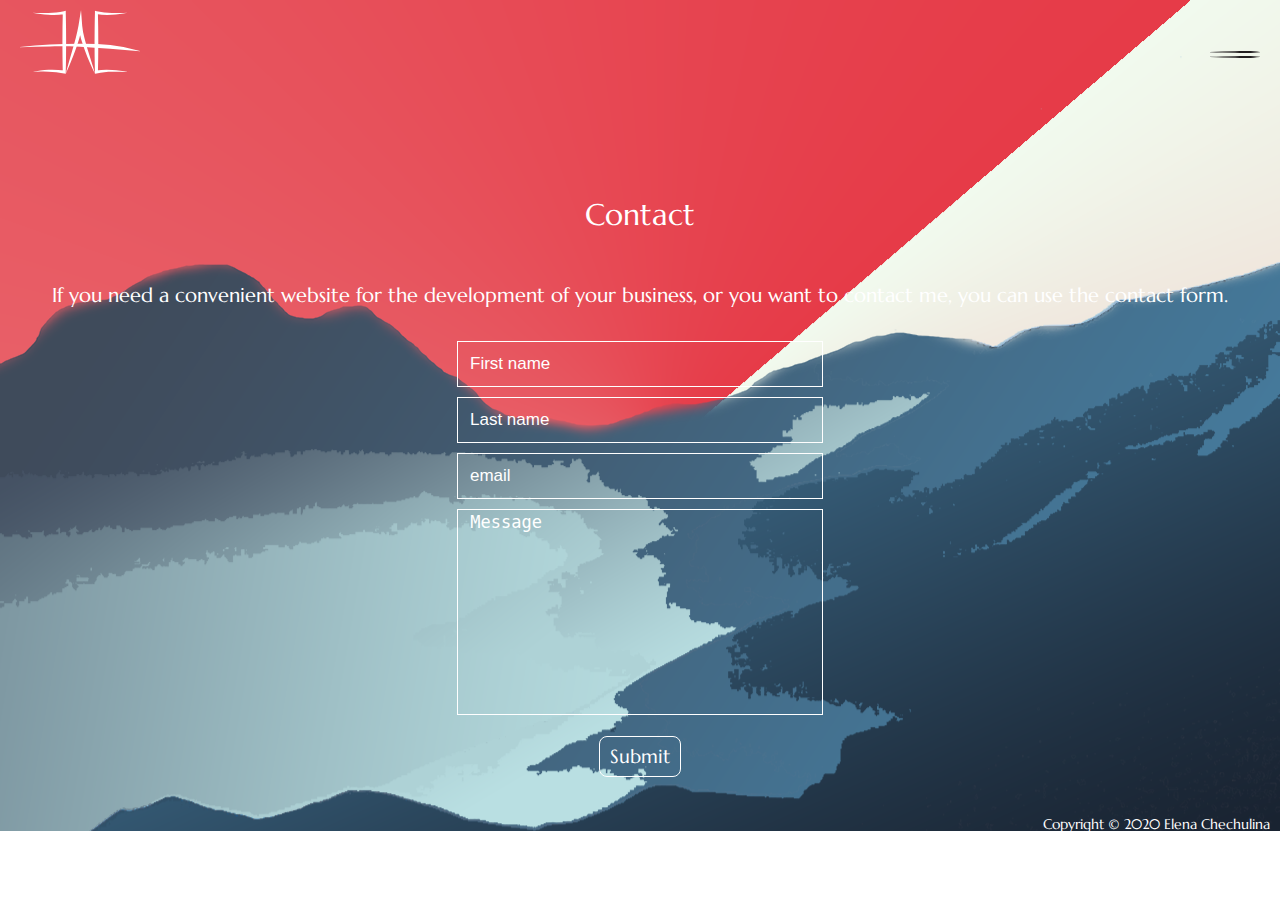
==== commit d2224151: "adding styles" ====
--- a/contact.html
+++ b/contact.html
@@ -54,18 +54,18 @@
                  
             </nav>
 
-        </header>
+          </header>
 
         <main>
             <header class="Contact">
                 <h2 class="titleCont">Contact</h2>
             </header>
+            <div class="contact-wrap">
                      <div class="infoCont">
                         <!-- general info -->
                         <article class="contactText">
                           <h2 class="hidden">appeal</h2>
                           <p class="appeal">If you need a convenient website for the development of your business, or you want to contact me, you can use the contact form.</p>
-                          <p class="place">London, On, Canada</p>
                         </article>
                       </div>
 
@@ -90,13 +90,48 @@
                             <i class="fas fa-paper-plane"></i>
                         </div>
                         </form>
-                      </div>
-            </div> 
+                </div>   
+            </div>
+            <div class=media_cont>
+              <svg id="media" xmlns="http://www.w3.org/2000/svg" viewBox="0 0 22.91 344.85">
+                  <defs>
+                    <style>
+                      .cls-1 {
+                        fill: #fff;
+                      }
+                    </style>
+                  </defs>
+                  <a href="contact.html"><g id="contact">
+                    <path id="c" class="cls-1" d="M4.67,327l.06.13a8.71,8.71,0,0,0-1.68,2.75,10.23,10.23,0,0,0-.06,6.9,7.29,7.29,0,0,0,4.38,4.37,10,10,0,0,0,3.63.62,14.41,14.41,0,0,0,4.18-.59,9.57,9.57,0,0,0,3.36-1.74,8.14,8.14,0,0,0,2.24-2.9,9.44,9.44,0,0,0,.81-4.05,8,8,0,0,0-.18-1.67,8.17,8.17,0,0,0-1.35-3,7.35,7.35,0,0,0-1.12-1.24l.1-.16,3,1.17a12.65,12.65,0,0,1,.65,2.43,15.87,15.87,0,0,1,.23,2.67,14.79,14.79,0,0,1-.79,5,11.48,11.48,0,0,1-2.21,3.87,10.16,10.16,0,0,1-3.45,2.51,10.74,10.74,0,0,1-4.48.91,10.57,10.57,0,0,1-2.74-.36,10.76,10.76,0,0,1-4.8-2.75,11,11,0,0,1-1.76-2.31,11.68,11.68,0,0,1-1.17-2.85,13.44,13.44,0,0,1-.41-3.38A15.61,15.61,0,0,1,2,328Z"/>
+                    <path id="o" class="cls-1" d="M1.1,314.07a12.31,12.31,0,0,1,.8-4.52A10.45,10.45,0,0,1,4.14,306a10.13,10.13,0,0,1,3.46-2.36,11.38,11.38,0,0,1,4.47-.85,12,12,0,0,1,2.74.32,11.14,11.14,0,0,1,2.55.95,10.45,10.45,0,0,1,2.22,1.53,9.7,9.7,0,0,1,1.75,2.07,10,10,0,0,1,1.16,2.57,10.57,10.57,0,0,1,.42,3,12.52,12.52,0,0,1-.79,4.52,10.54,10.54,0,0,1-2.21,3.58,10,10,0,0,1-3.45,2.36,11.39,11.39,0,0,1-4.48.85,11.67,11.67,0,0,1-5.3-1.26,11.09,11.09,0,0,1-2.24-1.53,10.25,10.25,0,0,1-1.76-2.06,10.09,10.09,0,0,1-1.17-2.58A11,11,0,0,1,1.1,314.07Zm20.49-.84a7.23,7.23,0,0,0-.59-3,6.47,6.47,0,0,0-1.69-2.32,8,8,0,0,0-2.72-1.52,11.37,11.37,0,0,0-3.64-.54,15.79,15.79,0,0,0-4.18.52A10,10,0,0,0,5.43,308a7.26,7.26,0,0,0-2.22,2.55,7.64,7.64,0,0,0-.79,3.57A7.56,7.56,0,0,0,3,317a6.47,6.47,0,0,0,1.68,2.32,7.7,7.7,0,0,0,2.7,1.52,11.27,11.27,0,0,0,3.63.54,16.4,16.4,0,0,0,4.18-.51,9.8,9.8,0,0,0,3.36-1.54,7.34,7.34,0,0,0,2.24-2.56A7.59,7.59,0,0,0,21.59,313.23Z"/>
+                    <path id="n" class="cls-1" d="M1.45,298.64,17.5,283.56H7.19c-.83,0-1.55,0-2.17,0s-1.16,0-1.62.08-.83.09-1.13.14-.56.11-.76.17H1.45v-2.61h.06a5,5,0,0,0,.76.16c.3.05.68.1,1.13.14s1,.07,1.62.08,1.34,0,2.17,0H22.75v.52l-16,15.08h10l2.17,0c.62,0,1.16-.05,1.61-.09s.82-.09,1.12-.13a6.57,6.57,0,0,0,.77-.17h.05v2.61H22.4c-.21-.06-.46-.11-.77-.17s-.67-.1-1.12-.14-1-.06-1.61-.08-1.34,0-2.17,0H7.19c-.83,0-1.55,0-2.17,0s-1.16.05-1.62.08-.83.09-1.13.14-.56.11-.76.17H1.45Z"/>
+                    <path id="t" class="cls-1" d="M2.74,271.78a29.39,29.39,0,0,0,.15,3.12q.15,1.39.33,2.4.23,1.17.48,2.1L1.33,279c0-.12,0-.29,0-.53s0-.49,0-.78,0-.59,0-.91,0-.62,0-.9,0-.53,0-.75,0-.38,0-.48v-8.36c0-.1,0-.26,0-.48s0-.47,0-.75,0-.59,0-.9,0-.62,0-.91,0-.55,0-.79,0-.41,0-.52l2.37-.43c-.17.63-.33,1.33-.48,2.11S3,265.07,2.89,266a29.39,29.39,0,0,0-.15,3.12h14c.83,0,1.55,0,2.17,0l1.61-.09c.45,0,.82-.08,1.12-.13s.56-.11.77-.17h.05v3.5H22.4a6.79,6.79,0,0,0-.77-.16c-.3,0-.67-.09-1.12-.13s-1-.07-1.61-.09-1.34,0-2.17,0Z"/>
+                    <path id="a" class="cls-1" d="M22.45,246.35H22.4a1,1,0,0,0-.22,0l-.27,0a4.23,4.23,0,0,0-1,.13,8.29,8.29,0,0,0-1.37.47l-4,1.77q0,.83,0,2.19V256q0,1.08,0,2l3.86,1.68,1.19.47a3.7,3.7,0,0,0,1.3.25,1.45,1.45,0,0,0,.32,0l.17-.06h.05v3H22.4a5.17,5.17,0,0,0-1-.66c-.48-.26-1.07-.55-1.78-.87L1,253.35v-1.17l17.9-8c.42-.19.83-.38,1.22-.58s.75-.39,1.06-.57.58-.33.8-.47l.41-.27h.05Zm-8.18,9.49c0-.56,0-1.15,0-1.74s0-1.18,0-1.75,0-1.12,0-1.65,0-1,0-1.44l-9.3,4.12,9.36,4Z"/>
+                    <path id="c-2" data-name="c" class="cls-1" d="M4.67,223.54l.06.13a8.82,8.82,0,0,0-1.68,2.75,9.54,9.54,0,0,0-.63,3.52A9.73,9.73,0,0,0,3,233.33,7.55,7.55,0,0,0,4.67,236a7.49,7.49,0,0,0,2.7,1.72,10,10,0,0,0,3.63.62,14.41,14.41,0,0,0,4.18-.59A9.57,9.57,0,0,0,18.54,236a8.11,8.11,0,0,0,2.24-2.89,9.52,9.52,0,0,0,.81-4.06,8,8,0,0,0-.18-1.67,8.17,8.17,0,0,0-1.35-3.05,7.75,7.75,0,0,0-1.12-1.24l.1-.16,3,1.17a12.85,12.85,0,0,1,.65,2.43,15.87,15.87,0,0,1,.23,2.67,14.79,14.79,0,0,1-.79,5A11.48,11.48,0,0,1,19.91,238a10.06,10.06,0,0,1-3.45,2.52,10.9,10.9,0,0,1-4.48.9,10.57,10.57,0,0,1-2.74-.36,10.78,10.78,0,0,1-2.56-1,10.43,10.43,0,0,1-2.24-1.7A11,11,0,0,1,2.68,236a11.68,11.68,0,0,1-1.17-2.85,13.44,13.44,0,0,1-.41-3.38A15.61,15.61,0,0,1,2,224.54Z"/>
+                    <path id="t-2" data-name="t" class="cls-1" d="M2.74,214.71a29.39,29.39,0,0,0,.15,3.12q.15,1.39.33,2.4.23,1.17.48,2.1l-2.37-.43c0-.12,0-.29,0-.53s0-.49,0-.78,0-.59,0-.91,0-.62,0-.9,0-.53,0-.75,0-.38,0-.48v-8.36c0-.1,0-.26,0-.48s0-.47,0-.75,0-.59,0-.91,0-.62,0-.9,0-.55,0-.79,0-.41,0-.52l2.37-.43c-.17.63-.33,1.33-.48,2.11S3,208,2.89,208.92A29.39,29.39,0,0,0,2.74,212h14c.83,0,1.55,0,2.17,0l1.61-.09c.45,0,.82-.08,1.12-.13s.56-.11.77-.17h.05v3.5H22.4a6.79,6.79,0,0,0-.77-.16c-.3-.05-.67-.1-1.12-.13s-1-.07-1.61-.09-1.34,0-2.17,0Z"/>
+                  </g></a>
+                  <a href="https://www.facebook.com/elchechulina"><g id="fb">
+                    <path id="f" class="cls-1" d="M16.36,150.38c.83,0,1.56,0,2.18,0l1.6-.09c.45,0,.83-.08,1.13-.13s.56-.11.76-.17h.06v3.51H22c-.2-.05-.46-.11-.76-.16a11.19,11.19,0,0,0-1.13-.14c-.45,0-1-.07-1.6-.09s-1.35,0-2.18,0H6.83c-.83,0-1.56,0-2.18,0s-1.16,0-1.61.09a11.43,11.43,0,0,0-1.14.14c-.3.05-.55.11-.76.16H1.08V151c0-.83,0-1.63,0-2.41s0-1.53,0-2.23,0-1.34,0-1.91,0-1-.06-1.43a7.42,7.42,0,0,0-.08-.84l1.95.72A10.45,10.45,0,0,0,2.56,144c-.06.37-.11.82-.17,1.36s-.08,1.14-.08,1.83c0,.24,0,.53,0,.88s0,.7.05,1,0,.8.06,1.23H9.84c0-1,0-1.93-.09-2.77s-.09-1.56-.14-2.16-.13-1.34-.21-1.91l2.13.44c-.09.73-.17,1.48-.25,2.23s-.13,1.34-.18,2.08-.09,1.44-.09,2.09Z"/>
+                    <path id="b" class="cls-1" d="M6.83,139.07c-.83,0-1.56,0-2.18,0s-1.16.05-1.61.09-.83.09-1.14.14a6.83,6.83,0,0,0-.76.17H1.08c0-.2,0-.4,0-.62s0-.39,0-.62v-.71a12.85,12.85,0,0,0-.1-1.43,20.9,20.9,0,0,1-.1-2.32,8.16,8.16,0,0,1,.34-2.43,5.87,5.87,0,0,1,1-1.93,4.59,4.59,0,0,1,1.59-1.27A4.79,4.79,0,0,1,6,127.71a5.42,5.42,0,0,1,1.81.28,4.21,4.21,0,0,1,1.39.78,4.68,4.68,0,0,1,1,1.21,7.08,7.08,0,0,1,.64,1.57,9.18,9.18,0,0,1,.64-2.28,6.38,6.38,0,0,1,1.12-1.76,4.76,4.76,0,0,1,1.57-1.14,4.83,4.83,0,0,1,2-.41,5.46,5.46,0,0,1,4.64,2q1.54,2,1.54,6.09c0,.3,0,.64,0,1s-.05.79-.08,1.19-.06.81-.08,1.2,0,.73,0,1v1H22a6.35,6.35,0,0,0-.76-.17c-.3-.05-.68-.1-1.13-.14s-1-.07-1.6-.09-1.35,0-2.18,0Zm3.77-2.66c0-.28.05-.52.06-.73V135a5.52,5.52,0,0,0-.28-1.82,3.71,3.71,0,0,0-.86-1.4,4.06,4.06,0,0,0-1.43-.9,5.79,5.79,0,0,0-2-.32,6.24,6.24,0,0,0-1.73.23,3.79,3.79,0,0,0-1.32.7,3,3,0,0,0-.84,1.13,3.78,3.78,0,0,0-.3,1.54,9.25,9.25,0,0,0,.05,1c0,.27.06.51.1.71a3.34,3.34,0,0,0,.15.57Zm1.1-2.71a15.41,15.41,0,0,0,.08,1.67c.05.45.09.79.14,1h4.44c1.14,0,2.09,0,2.83-.06s1.35-.09,1.81-.16c.05-.37.1-.74.14-1.11a8.92,8.92,0,0,0,.06-.9,5.57,5.57,0,0,0-1.23-4,5,5,0,0,0-3.76-1.27,5.3,5.3,0,0,0-1.82.3,4,4,0,0,0-1.43.89,4.06,4.06,0,0,0-.93,1.5A6.09,6.09,0,0,0,11.7,133.7Z"/>
+                  </g></a>
+                  <a href="https://github.com/echechulina"><g id="git">
+                    <path id="g" class="cls-1" d="M18.9,86.73a2,2,0,0,1,.33,0,.56.56,0,0,1,.3.17,12,12,0,0,1,.91,1.43A11.4,11.4,0,0,1,21.17,90,12.11,12.11,0,0,1,21.64,92a12.91,12.91,0,0,1,.17,2.22A14.49,14.49,0,0,1,21,99a11,11,0,0,1-2.22,3.77,10,10,0,0,1-3.45,2.44,11.19,11.19,0,0,1-4.48.86,11.07,11.07,0,0,1-2.74-.35,11,11,0,0,1-2.56-1.05A10.71,10.71,0,0,1,3.35,103a11,11,0,0,1-1.77-2.31A11.67,11.67,0,0,1,.42,97.85,13,13,0,0,1,0,94.47a17.77,17.77,0,0,1,.26-2.89c.08-.47.18-.94.3-1.38s.25-.87.39-1.27l2.71-1,.06.11a8,8,0,0,0-1,1.32A10.24,10.24,0,0,0,2,91a10.16,10.16,0,0,0-.51,1.78,9.9,9.9,0,0,0-.18,1.88A9.41,9.41,0,0,0,1.9,98a7.34,7.34,0,0,0,1.67,2.65,7.67,7.67,0,0,0,2.7,1.72A10,10,0,0,0,9.9,103a14.18,14.18,0,0,0,4.16-.58,9.61,9.61,0,0,0,3.33-1.74,8,8,0,0,0,2.2-2.9,9.63,9.63,0,0,0,.8-4,9.23,9.23,0,0,0-.16-1.83,7,7,0,0,0-.4-1.36,2.7,2.7,0,0,0-.53-.84.79.79,0,0,0-.52-.29h-.57q-1,0-1.77,0c-.5,0-.93,0-1.3.09s-.68.08-1,.13a7.08,7.08,0,0,0-.73.18H13.4V86.31h.06a7.28,7.28,0,0,0,.73.17c.28,0,.6.1,1,.14s.82.07,1.34.08,1.1,0,1.78,0Z"/>
+                    <path id="i" class="cls-1" d="M21.3,82.82c-.21,0-.46-.11-.76-.16s-.68-.09-1.13-.13-1-.07-1.6-.09-1.35,0-2.18,0H6.09c-.83,0-1.55,0-2.17,0s-1.16,0-1.61.09-.84.08-1.14.13-.55.11-.76.16H.35v-3.5H.41a6.83,6.83,0,0,0,.76.17,9.07,9.07,0,0,0,1.14.13c.45,0,1,.07,1.61.09s1.34,0,2.17,0h9.54c.83,0,1.56,0,2.18,0s1.15,0,1.6-.09a9.35,9.35,0,0,0,1.13-.13,6.83,6.83,0,0,0,.76-.17h.06v3.5Z"/>
+                    <path id="t-3" data-name="t" class="cls-1" d="M1.64,69.48a29.39,29.39,0,0,0,.15,3.12Q2,74,2.12,75c.15.78.31,1.48.49,2.1L.23,76.67c0-.12,0-.29,0-.53s0-.49,0-.78,0-.59,0-.91,0-.62,0-.9,0-.53,0-.75,0-.38,0-.48V64c0-.1,0-.26,0-.48s0-.47,0-.75,0-.59,0-.91,0-.61,0-.9,0-.55,0-.79,0-.41,0-.52l2.38-.43c-.18.63-.34,1.33-.49,2.11s-.22,1.48-.33,2.4a29.39,29.39,0,0,0-.15,3.12h14c.83,0,1.56,0,2.18,0l1.6-.09c.45,0,.82-.08,1.13-.13s.55-.11.76-.17h.06v3.5H21.3a7.05,7.05,0,0,0-.76-.16c-.31,0-.68-.09-1.13-.13s-1-.07-1.6-.09-1.35,0-2.18,0Z"/>
+                  </g></a>
+                  <a href="https://www.pinterest.ca/spitefullady/_saved/"><g id="pin">
+                    <path id="p" class="cls-1" d="M.91,41.41c0-.19,0-.4.06-.61a6.05,6.05,0,0,0,0-.63c0-.23,0-.46,0-.71a12,12,0,0,0-.14-1.54,18.64,18.64,0,0,1-.14-2.49,8.1,8.1,0,0,1,.41-2.6,6.25,6.25,0,0,1,1.2-2.07,5.6,5.6,0,0,1,1.93-1.37,6.59,6.59,0,0,1,2.58-.49,6.88,6.88,0,0,1,3.37.78,6.41,6.41,0,0,1,2.3,2.08,7.82,7.82,0,0,1,1.2,3,10.61,10.61,0,0,1,0,3.56h2.44c.83,0,1.55,0,2.17,0s1.16-.05,1.6-.08a11.19,11.19,0,0,0,1.13-.14c.31-.05.56-.11.76-.16h.06v3.51h-.06c-.2-.06-.45-.11-.76-.17s-.68-.1-1.13-.14S19,41,18.36,41,17,41,16.19,41H6.65c-.83,0-1.56,0-2.18,0s-1.15,0-1.61.08-.83.09-1.13.14-.56.11-.76.17Zm11.7-3.09a7.32,7.32,0,0,0,.05-2.63,4.36,4.36,0,0,0-.91-2,4.46,4.46,0,0,0-1.88-1.33A7.75,7.75,0,0,0,7,31.83a8.54,8.54,0,0,0-2.16.25,4.82,4.82,0,0,0-1.65.74A3.33,3.33,0,0,0,2.1,34.06a3.84,3.84,0,0,0-.37,1.74,9,9,0,0,0,.05,1.1c0,.31.07.58.11.79a4.76,4.76,0,0,0,.16.63Z"/>
+                    <path id="i-2" data-name="i" class="cls-1" d="M21.85,25.91a6.14,6.14,0,0,0-.76-.16c-.3-.05-.68-.09-1.13-.13s-1-.07-1.6-.09-1.34,0-2.17,0H6.65c-.83,0-1.56,0-2.18,0s-1.15,0-1.61.09-.83.08-1.13.13a6.14,6.14,0,0,0-.76.16H.91v-3.5H1a5.93,5.93,0,0,0,.76.17c.3.05.68.1,1.13.13s1,.07,1.61.09,1.35,0,2.18,0h9.54c.83,0,1.55,0,2.17,0s1.16-.05,1.6-.09.83-.08,1.13-.13a5.93,5.93,0,0,0,.76-.17h.06v3.5Z"/>
+                    <path id="n-2" data-name="n" class="cls-1" d="M.91,17.27,17,2.18H6.65c-.83,0-1.56,0-2.18,0s-1.15,0-1.61.09-.83.09-1.13.14A5.93,5.93,0,0,0,1,2.61H.91V0H1a6.14,6.14,0,0,0,.76.16c.3,0,.68.09,1.13.13s1,.07,1.61.09,1.35,0,2.18,0H22.21V.92L6.17,16h10c.83,0,1.55,0,2.17,0s1.16-.05,1.6-.09.83-.08,1.13-.13a6.14,6.14,0,0,0,.76-.16h.06v2.61h-.06a5.93,5.93,0,0,0-.76-.17c-.3-.05-.68-.1-1.13-.14s-1-.07-1.6-.09-1.34,0-2.17,0H6.65c-.83,0-1.56,0-2.18,0s-1.15.05-1.61.09S2,18,1.73,18a5.93,5.93,0,0,0-.76.17H.91Z"/></a>
+                  </g>
+                </svg>
+                
+      </div>
         </main>
                     <!-- footer -->
         <footer class="mainFooter">
             <section class="copyrights">
-                <h3 class="copy">Copyright © 2020 Elena Chechulina </h3> 
+                <h3 class="copy_ft">Copyright © 2020 Elena Chechulina </h3> 
             </section>
         </footer>
   </div> 
--- a/css/master.css
+++ b/css/master.css
@@ -1 +1 @@
-@media screen and (min-width: 48em){.gallery{display:grid;grid-template-rows:1fr 1fr;grid-template-columns:1fr 1fr;grid-gap:5px;margin-top:5px}}@media screen and (min-width: 64em){.gallery{display:grid;grid-template-rows:1fr 1fr;grid-template-columns:1fr 1fr 1fr;grid-gap:5px;margin-top:5px}}body{font-family:"Marcellus",serif;color:#fff}.hidden{display:none}.container{background-image:url(../images/bcgrnd_5.png);background-repeat:no-repeat;background-position:center;background-attachment:fixed}.magician{display:none}.copy{color:#fff;text-align:right;font-size:14px;margin-right:10px}.myName{font-size:30px;text-align:center;margin-top:10px}.job_title_1,.job_title_2{font-size:25px;text-align:center}.job_title_1{margin-top:20px}.content{display:flex;flex-direction:column}.descrip_1,.descrip_2,.descrip_3{font-size:20px;text-align:center;margin-left:40px;margin-right:40px}.descrip_1{margin-top:60px}#media{width:3%}#mainNav{display:flex;flex-direction:column;margin-bottom:20px}#mainNav button{margin-left:auto;background:url(../images/menu.svg) center no-repeat;border:none;width:50px;height:50px;transition:all 400ms ease}#mainNav button.expanded{-webkit-transform:rotate(90deg);-ms-transform:rotate(90deg);transform:rotate(90deg)}#mainNav li a{display:block;padding:10px 0;text-align:center;text-decoration:none;color:#fff;font-size:20px}#mainNav li:last-child{margin-bottom:10px}#mainNav li:hover{background-color:#efefef}#burgerCon{display:none;margin-top:20px}#burgerCon.slideToggle{display:block}.navHeader{display:flex;flex-direction:row;justify-content:space-between;height:200px}#logo_mini{width:40%;margin-top:10px}#crossbar{animation:start 3s}@keyframes start{0%{opacity:0}100%{opacity:1}}.titlePort{font-size:30px;text-align:center;margin-top:-50px}.gallery{display:flex;flex-direction:column;align-items:center;padding:10px}form{display:flex;flex-direction:column;align-items:center}input[type=text],input[type=email]{padding:.7em;color:#fff;border:1px solid #fff;border-radius:0px;width:340px;background-color:transparent;font-size:17px;margin-top:10px}textarea{resize:none;width:360px;background:none;border:1px solid #fff;border-radius:0px;font-size:17px;color:#fff;margin-top:10px}.white::placeholder{color:#fff}.submit-wrapper{display:inline-block;margin-top:5px;padding:10px;border-radius:.5rem;border-color:#fff;border:1px solid #fff;cursor:pointer;font-size:1.2em;color:#fff}.submit-wrapper:hover{background-color:rgba(54,75,93,.5)}.submit-wrapper span{padding-right:0}.animation{overflow:hidden;position:relative;width:100%;padding-bottom:56.25%;height:100%}.circl1{width:2px;height:2px;border-radius:100%;background:transparent;box-shadow:2032px 449px #fff,1683px 605px #fff,1522px 2312px #fff,250px 2364px #fff,1767px 976px #fff,1009px 319px #fff,1975px 1618px #fff,440px 953px #fff,446px 1170px #fff,1040px 1573px #fff,356px 2349px #fff,2166px 2440px #fff,437px 1437px #fff,799px 1422px #fff,1567px 1725px #fff,2479px 1870px #fff,2496px 1062px #fff,1618px 1916px #fff,2097px 2167px #fff,1658px 2168px #fff,617px 802px #fff,218px 1810px #fff,2145px 161px #fff,1735px 141px #fff,1783px 840px #fff,59px 477px #fff,1518px 754px #fff,2343px 388px #fff,1097px 2111px #fff,2085px 2473px #fff,1694px 1492px #fff,2154px 674px #fff,840px 1964px #fff,1908px 1500px #fff,2281px 379px #fff,689px 223px #fff,453px 2098px #fff,559px 651px #fff,1504px 2385px #fff,440px 8px #fff,2263px 54px #fff,1400px 760px #fff,545px 1922px #fff,2401px 577px #fff,1943px 578px #fff,436px 125px #fff,1460px 186px #fff,2009px 852px #fff,94px 746px #fff,508px 535px #fff,1328px 373px #fff,429px 458px #fff,1081px 1977px #fff,1181px 349px #fff,1855px 1894px #fff,2352px 824px #fff,2023px 2256px #fff,574px 998px #fff,137px 2128px #fff,1415px 1003px #fff,1873px 363px #fff,530px 223px #fff,2400px 1390px #fff,1px 2335px #fff,939px 189px #fff,183px 135px #fff,2460px 1522px #fff,2031px 1500px #fff,2061px 2134px #fff,1853px 1147px #fff,1749px 1551px #fff,261px 1977px #fff,1069px 887px #fff,2382px 135px #fff,1779px 1448px #fff,689px 1788px #fff,1936px 919px #fff,1099px 1910px #fff,403px 1923px #fff,410px 2061px #fff,1735px 850px #fff,1787px 235px #fff,2382px 300px #fff,2083px 952px #fff,1207px 1327px #fff,1449px 1120px #fff,1009px 357px #fff,2328px 815px #fff,1298px 1844px #fff,382px 1028px #fff,691px 1360px #fff,1302px 1092px #fff,79px 1641px #fff,2456px 386px #fff,1388px 1605px #fff,630px 303px #fff,2041px 600px #fff,890px 1302px #fff,925px 2205px #fff,690px 1178px #fff,242px 1012px #fff,177px 2345px #fff,1317px 815px #fff,406px 867px #fff,726px 806px #fff,2450px 164px #fff,1771px 767px #fff,672px 1144px #fff,1946px 972px #fff,29px 169px #fff,1242px 2377px #fff,601px 2485px #fff,147px 1745px #fff,1240px 265px #fff,1212px 906px #fff,473px 978px #fff,2049px 969px #fff,1518px 713px #fff,1117px 1436px #fff,704px 2177px #fff,566px 2426px #fff,1691px 1239px #fff,727px 2370px #fff,2035px 2369px #fff,1479px 864px #fff,1324px 635px #fff,1461px 1450px #fff,1083px 1543px #fff,2334px 791px #fff,2273px 2056px #fff,2037px 2452px #fff,581px 2px #fff,904px 1308px #fff,919px 1050px #fff,1256px 87px #fff,342px 476px #fff,442px 388px #fff,370px 1954px #fff,1749px 2185px #fff,2291px 128px #fff,491px 754px #fff,2108px 1170px #fff,1126px 202px #fff,2413px 81px #fff,1602px 1610px #fff,1159px 840px #fff,1099px 513px #fff,219px 2099px #fff,1029px 1791px #fff,2298px 462px #fff,1900px 7px #fff,643px 519px #fff,2482px 1855px #fff,1662px 1743px #fff,154px 2259px #fff,194px 628px #fff,1090px 2062px #fff,2348px 957px #fff,1889px 375px #fff,1897px 603px #fff,2284px 1862px #fff,1009px 2458px #fff,1795px 2067px #fff,1272px 792px #fff,2105px 1080px #fff,902px 918px #fff,1460px 1781px #fff,2449px 347px #fff,1790px 1584px #fff,1926px 412px #fff,1467px 2123px #fff,750px 1974px #fff,1470px 880px #fff,139px 111px #fff,1315px 573px #fff,1743px 1542px #fff,2315px 2252px #fff,2012px 1147px #fff,1041px 1655px #fff,811px 2130px #fff,342px 1852px #fff,1070px 1093px #fff,1847px 2174px #fff,949px 1003px #fff,2393px 1819px #fff,1458px 1064px #fff,262px 5px #fff,1421px 434px #fff,103px 200px #fff,311px 1650px #fff,1409px 114px #fff,969px 1975px #fff,704px 2438px #fff,2341px 946px #fff,2032px 692px #fff,2136px 1084px #fff,1931px 13px #fff,683px 417px #fff,5px 800px #fff,610px 2412px #fff,1723px 188px #fff,1285px 978px #fff,1102px 2056px #fff,601px 1035px #fff,2185px 1871px #fff,2206px 1651px #fff,546px 1162px #fff,489px 1971px #fff,1714px 1617px #fff,438px 2058px #fff,1079px 1821px #fff,2447px 423px #fff,2111px 466px #fff,716px 638px #fff,785px 1738px #fff,1092px 1386px #fff,636px 1351px #fff,842px 2172px #fff,2196px 1899px #fff,1819px 1012px #fff,2267px 2432px #fff,554px 293px #fff,1524px 1479px #fff,2012px 532px #fff,2472px 1540px #fff,1407px 432px #fff,189px 1576px #fff,2306px 1068px #fff,2496px 405px #fff,1744px 990px #fff,418px 368px #fff,657px 2180px #fff,291px 1715px #fff,1768px 1759px #fff,1807px 1714px #fff,356px 2349px #fff,2382px 2497px #fff,2283px 671px #fff,1951px 1177px #fff,2425px 2263px #fff,1307px 812px #fff,339px 2124px #fff,1747px 487px #fff,1210px 21px #fff,1867px 2297px #fff,633px 2142px #fff,1153px 667px #fff,431px 1795px #fff,2053px 1303px #fff,402px 1932px #fff,1540px 1364px #fff,1463px 2291px #fff,1232px 1188px #fff,2229px 2363px #fff,864px 1957px #fff,863px 891px #fff,1536px 139px #fff,204px 1149px #fff,807px 1772px #fff,1294px 1053px #fff,1708px 107px #fff,337px 693px #fff,2374px 2293px #fff,771px 1058px #fff,843px 1539px #fff,1180px 181px #fff,2045px 1341px #fff,1858px 1099px #fff,1004px 1423px #fff,232px 644px #fff,1659px 254px #fff,1792px 1066px #fff,2179px 1014px #fff,2338px 159px #fff,281px 2328px #fff,1450px 1022px #fff,2025px 893px #fff,2340px 234px #fff,1765px 799px #fff,1344px 2206px #fff,1206px 2437px #fff,1306px 771px #fff,1018px 2024px #fff,1626px 2469px #fff,273px 1175px #fff,1758px 905px #fff,1049px 2127px #fff,990px 338px #fff,653px 1483px #fff,1435px 1550px #fff,1556px 851px #fff,1011px 2359px #fff,1922px 1315px #fff,2401px 1371px #fff,976px 43px #fff,78px 1243px #fff,2408px 498px #fff,493px 637px #fff,292px 1373px #fff,1994px 657px #fff,1017px 1663px #fff,2456px 1257px #fff,414px 2020px #fff,441px 175px #fff,1020px 632px #fff,1455px 1396px #fff,510px 720px #fff,437px 66px #fff,150px 845px #fff,819px 60px #fff,986px 1052px #fff,960px 1107px #fff,615px 2381px #fff,2014px 282px #fff,98px 1754px #fff,854px 1685px #fff,2367px 935px #fff,1102px 1327px #fff,46px 347px #fff,2171px 1007px #fff,595px 527px #fff,1482px 1098px #fff,923px 2105px #fff,687px 2145px #fff,988px 123px #fff,2174px 2388px #fff,2381px 2460px #fff,1656px 2273px #fff,1545px 2292px #fff,919px 1437px #fff,165px 249px #fff,600px 1102px #fff,1759px 1521px #fff,1941px 271px #fff,1457px 2232px #fff,1091px 130px #fff,1380px 55px #fff,419px 2410px #fff,1011px 14px #fff,1042px 1034px #fff,1241px 501px #fff,2421px 2485px #fff,346px 1074px #fff,1388px 1692px #fff,2331px 373px #fff,942px 2325px #fff,1058px 21px #fff,86px 1965px #fff,651px 1372px #fff,2291px 108px #fff,606px 868px #fff,1044px 605px #fff,1318px 2357px #fff,1813px 1383px #fff,1964px 1372px #fff,1786px 1530px #fff,2427px 791px #fff,224px 1539px #fff,965px 1662px #fff,427px 944px #fff,1965px 1325px #fff,131px 1544px #fff,2228px 1700px #fff,1982px 1841px #fff,2381px 1272px #fff,899px 1781px #fff,320px 2298px #fff,1145px 1483px #fff,844px 1431px #fff,2379px 1967px #fff,1941px 1174px #fff,2283px 1582px #fff,54px 1107px #fff,1235px 1609px #fff,2244px 1583px #fff,1949px 1689px #fff,45px 1812px #fff,1306px 48px #fff,1909px 69px #fff,1469px 1556px #fff,453px 832px #fff,286px 327px #fff,1898px 255px #fff,2393px 530px #fff,632px 1085px #fff,1391px 1673px #fff,1238px 2318px #fff,1404px 2410px #fff,2257px 765px #fff,441px 1171px #fff,813px 398px #fff,1795px 1317px #fff,1166px 2102px #fff,1739px 1122px #fff,1326px 2219px #fff,1931px 2292px #fff,1247px 271px #fff,782px 621px #fff,66px 644px #fff,492px 2008px #fff,429px 762px #fff,1198px 173px #fff,171px 439px #fff,2059px 2219px #fff,916px 725px #fff,2488px 1438px #fff,1096px 1783px #fff,2247px 622px #fff,2297px 1566px #fff,1043px 352px #fff,445px 542px #fff,2225px 2165px #fff,2229px 588px #fff,962px 346px #fff,1948px 2382px #fff,1213px 1640px #fff,272px 1898px #fff,46px 1685px #fff,1001px 1990px #fff,2409px 743px #fff,1272px 672px #fff,1106px 1215px #fff,1488px 1730px #fff,79px 356px #fff,83px 996px #fff,2162px 1366px #fff,1327px 1279px #fff,1430px 676px #fff,756px 159px #fff,604px 174px #fff,24px 1055px #fff,1737px 872px #fff,1464px 1150px #fff,1257px 1902px #fff,1870px 1019px #fff,2028px 989px #fff,853px 2217px #fff,678px 2291px #fff,224px 435px #fff,8px 331px #fff,1774px 1753px #fff,472px 2102px #fff,497px 334px #fff,1022px 1498px #fff,2114px 1233px #fff,845px 1275px #fff,1988px 1705px #fff,124px 477px #fff,73px 155px #fff,1116px 1745px #fff,200px 2030px #fff,1878px 419px #fff,2102px 1215px #fff,1327px 2279px #fff,1689px 670px #fff,992px 769px #fff,372px 1994px #fff,939px 715px #fff,1498px 1674px #fff,628px 331px #fff,129px 1283px #fff,2066px 420px #fff,1435px 90px #fff,2271px 1831px #fff,706px 340px #fff,1222px 1287px #fff,1224px 1882px #fff,314px 1115px #fff,190px 253px #fff,972px 1343px #fff,869px 112px #fff,1881px 2285px #fff,1709px 958px #fff,2040px 2096px #fff,1718px 1665px #fff,1141px 2170px #fff,966px 1216px #fff,2198px 1505px #fff,1378px 1767px #fff,2000px 2245px #fff,1685px 1910px #fff,2223px 824px #fff,2344px 32px #fff,964px 1209px #fff,1668px 311px #fff,209px 993px #fff,102px 1918px #fff,902px 1218px #fff,1447px 2077px #fff,798px 195px #fff,498px 1948px #fff,787px 1491px #fff,2232px 926px #fff,272px 1427px #fff,2402px 245px #fff,904px 1396px #fff,2469px 1089px #fff,984px 360px #fff,1355px 1285px #fff,213px 345px #fff,2292px 734px #fff,1294px 1894px #fff,1757px 1896px #fff,1344px 1385px #fff,1271px 192px #fff,2491px 1857px #fff,2472px 1085px #fff,834px 2013px #fff,1208px 126px #fff,1697px 110px #fff,1259px 1881px #fff,2084px 1943px #fff,1872px 2312px #fff,913px 1577px #fff,348px 1514px #fff,2281px 1925px #fff,66px 2221px #fff,2116px 968px #fff,1163px 606px #fff,2104px 1387px #fff,509px 90px #fff,1799px 1951px #fff,1817px 1646px #fff,547px 1822px #fff,2435px 1862px #fff,1087px 1500px #fff,1276px 825px #fff,1248px 1557px #fff,829px 290px #fff,1034px 2040px #fff,642px 1131px #fff,1219px 1194px #fff,1725px 836px #fff,267px 2424px #fff,2338px 149px #fff,1971px 2227px #fff,1941px 99px #fff,1403px 532px #fff,548px 207px #fff,2153px 1166px #fff,1222px 2413px #fff,1199px 1483px #fff,1568px 1976px #fff,464px 1487px #fff,2411px 1953px #fff,89px 790px #fff,1378px 1194px #fff,396px 152px #fff,518px 1077px #fff,1626px 1527px #fff,1423px 1925px #fff,2116px 137px #fff,2462px 909px #fff,187px 1923px #fff,1921px 518px #fff,1817px 1551px #fff,415px 2281px #fff,2486px 722px #fff,531px 813px #fff,619px 2043px #fff,1515px 803px #fff,1869px 1739px #fff,2369px 1300px #fff,2149px 255px #fff,1147px 1753px #fff,912px 2172px #fff,1808px 1051px #fff,1394px 1640px #fff,2218px 2402px #fff,1062px 274px #fff,2053px 472px #fff,2268px 2139px #fff,1774px 1302px #fff,1867px 122px #fff,702px 110px #fff,974px 917px #fff,561px 1092px #fff,1346px 1142px #fff,36px 1904px #fff,1291px 1138px #fff,849px 1495px #fff,2384px 1976px #fff,2249px 93px #fff,1134px 1789px #fff,776px 2393px #fff,228px 1618px #fff,1175px 238px #fff,2308px 793px #fff,1753px 988px #fff,1278px 360px #fff,1901px 228px #fff,2248px 1394px #fff,1062px 1692px #fff,1745px 1023px #fff,1936px 237px #fff,1689px 2126px #fff,184px 554px #fff,1792px 1926px #fff,865px 442px #fff,2498px 1237px #fff,1613px 1665px #fff,1749px 2337px #fff,2370px 1462px #fff,1668px 655px #fff,1036px 1369px #fff,2001px 2119px #fff,1178px 1935px #fff,1615px 1766px #fff,579px 254px #fff,2250px 301px #fff,1627px 2031px #fff,2045px 143px #fff,856px 587px #fff,1307px 1867px #fff,1823px 1902px #fff,695px 1290px #fff,504px 400px #fff,2016px 1005px #fff,2034px 1345px #fff,2443px 2165px #fff,1030px 314px #fff,980px 527px #fff,277px 1620px #fff,1317px 269px #fff,2208px 745px #fff,341px 836px #fff,364px 1519px #fff,1939px 1148px #fff,463px 2204px #fff,2118px 370px #fff,54px 2463px #fff,2128px 1976px #fff,1866px 1767px #fff,1949px 1545px #fff,1686px 1820px #fff,663px 1989px #fff,1574px 336px #fff,340px 1626px #fff,63px 640px #fff,924px 2463px #fff,113px 903px #fff,998px 2411px #fff,741px 1479px #fff,1389px 544px #fff,2218px 367px #fff,1641px 625px #fff,849px 364px #fff,314px 2025px #fff,828px 2268px #fff,1138px 429px #fff,1727px 1167px #fff,1329px 691px #fff,579px 1690px #fff,1209px 1342px #fff,1396px 1516px #fff,964px 641px #fff,348px 1258px #fff,1328px 2221px #fff,1388px 2448px #fff,2126px 115px #fff,703px 2250px #fff,201px 789px #fff,1774px 2124px #fff,1517px 2097px #fff,1571px 1681px #fff,307px 1807px #fff,2243px 2410px #fff,987px 1240px #fff,216px 1750px #fff,2429px 2290px #fff,1545px 1185px #fff,223px 1183px #fff,1634px 1888px #fff,1367px 830px #fff,2007px 1027px #fff,1349px 1047px #fff,2482px 706px #fff,1713px 970px #fff,912px 531px #fff,1046px 2498px #fff,853px 1090px #fff,1266px 727px #fff,2204px 942px #fff,1231px 1621px #fff,2271px 989px #fff,736px 1993px #fff,784px 926px #fff,2453px 1187px #fff,2235px 791px #fff,200px 1791px #fff,180px 2243px #fff,1017px 564px #fff,291px 1763px #fff,437px 1582px #fff,193px 2323px #fff,1543px 122px #fff,280px 448px #fff,1063px 686px #fff,1875px 2039px #fff,1555px 2006px #fff;-webkit-animation:animStar 30s infinite linear;-moz-animation:animStar 30s infinite linear;animation:animStar 30s infinite linear}.circl1:after{content:" ";position:absolute;top:2500px;width:2px;height:2px;border-radius:100%;background:transparent;box-shadow:2032px 449px #fff,1683px 605px #fff,1522px 2312px #fff,250px 2364px #fff,1767px 976px #fff,1009px 319px #fff,1975px 1618px #fff,440px 953px #fff,446px 1170px #fff,1040px 1573px #fff,356px 2349px #fff,2166px 2440px #fff,437px 1437px #fff,799px 1422px #fff,1567px 1725px #fff,2479px 1870px #fff,2496px 1062px #fff,1618px 1916px #fff,2097px 2167px #fff,1658px 2168px #fff,617px 802px #fff,218px 1810px #fff,2145px 161px #fff,1735px 141px #fff,1783px 840px #fff,59px 477px #fff,1518px 754px #fff,2343px 388px #fff,1097px 2111px #fff,2085px 2473px #fff,1694px 1492px #fff,2154px 674px #fff,840px 1964px #fff,1908px 1500px #fff,2281px 379px #fff,689px 223px #fff,453px 2098px #fff,559px 651px #fff,1504px 2385px #fff,440px 8px #fff,2263px 54px #fff,1400px 760px #fff,545px 1922px #fff,2401px 577px #fff,1943px 578px #fff,436px 125px #fff,1460px 186px #fff,2009px 852px #fff,94px 746px #fff,508px 535px #fff,1328px 373px #fff,429px 458px #fff,1081px 1977px #fff,1181px 349px #fff,1855px 1894px #fff,2352px 824px #fff,2023px 2256px #fff,574px 998px #fff,137px 2128px #fff,1415px 1003px #fff,1873px 363px #fff,530px 223px #fff,2400px 1390px #fff,1px 2335px #fff,939px 189px #fff,183px 135px #fff,2460px 1522px #fff,2031px 1500px #fff,2061px 2134px #fff,1853px 1147px #fff,1749px 1551px #fff,261px 1977px #fff,1069px 887px #fff,2382px 135px #fff,1779px 1448px #fff,689px 1788px #fff,1936px 919px #fff,1099px 1910px #fff,403px 1923px #fff,410px 2061px #fff,1735px 850px #fff,1787px 235px #fff,2382px 300px #fff,2083px 952px #fff,1207px 1327px #fff,1449px 1120px #fff,1009px 357px #fff,2328px 815px #fff,1298px 1844px #fff,382px 1028px #fff,691px 1360px #fff,1302px 1092px #fff,79px 1641px #fff,2456px 386px #fff,1388px 1605px #fff,630px 303px #fff,2041px 600px #fff,890px 1302px #fff,925px 2205px #fff,690px 1178px #fff,242px 1012px #fff,177px 2345px #fff,1317px 815px #fff,406px 867px #fff,726px 806px #fff,2450px 164px #fff,1771px 767px #fff,672px 1144px #fff,1946px 972px #fff,29px 169px #fff,1242px 2377px #fff,601px 2485px #fff,147px 1745px #fff,1240px 265px #fff,1212px 906px #fff,473px 978px #fff,2049px 969px #fff,1518px 713px #fff,1117px 1436px #fff,704px 2177px #fff,566px 2426px #fff,1691px 1239px #fff,727px 2370px #fff,2035px 2369px #fff,1479px 864px #fff,1324px 635px #fff,1461px 1450px #fff,1083px 1543px #fff,2334px 791px #fff,2273px 2056px #fff,2037px 2452px #fff,581px 2px #fff,904px 1308px #fff,919px 1050px #fff,1256px 87px #fff,342px 476px #fff,442px 388px #fff,370px 1954px #fff,1749px 2185px #fff,2291px 128px #fff,491px 754px #fff,2108px 1170px #fff,1126px 202px #fff,2413px 81px #fff,1602px 1610px #fff,1159px 840px #fff,1099px 513px #fff,219px 2099px #fff,1029px 1791px #fff,2298px 462px #fff,1900px 7px #fff,643px 519px #fff,2482px 1855px #fff,1662px 1743px #fff,154px 2259px #fff,194px 628px #fff,1090px 2062px #fff,2348px 957px #fff,1889px 375px #fff,1897px 603px #fff,2284px 1862px #fff,1009px 2458px #fff,1795px 2067px #fff,1272px 792px #fff,2105px 1080px #fff,902px 918px #fff,1460px 1781px #fff,2449px 347px #fff,1790px 1584px #fff,1926px 412px #fff,1467px 2123px #fff,750px 1974px #fff,1470px 880px #fff,139px 111px #fff,1315px 573px #fff,1743px 1542px #fff,2315px 2252px #fff,2012px 1147px #fff,1041px 1655px #fff,811px 2130px #fff,342px 1852px #fff,1070px 1093px #fff,1847px 2174px #fff,949px 1003px #fff,2393px 1819px #fff,1458px 1064px #fff,262px 5px #fff,1421px 434px #fff,103px 200px #fff,311px 1650px #fff,1409px 114px #fff,969px 1975px #fff,704px 2438px #fff,2341px 946px #fff,2032px 692px #fff,2136px 1084px #fff,1931px 13px #fff,683px 417px #fff,5px 800px #fff,610px 2412px #fff,1723px 188px #fff,1285px 978px #fff,1102px 2056px #fff,601px 1035px #fff,2185px 1871px #fff,2206px 1651px #fff,546px 1162px #fff,489px 1971px #fff,1714px 1617px #fff,438px 2058px #fff,1079px 1821px #fff,2447px 423px #fff,2111px 466px #fff,716px 638px #fff,785px 1738px #fff,1092px 1386px #fff,636px 1351px #fff,842px 2172px #fff,2196px 1899px #fff,1819px 1012px #fff,2267px 2432px #fff,554px 293px #fff,1524px 1479px #fff,2012px 532px #fff,2472px 1540px #fff,1407px 432px #fff,189px 1576px #fff,2306px 1068px #fff,2496px 405px #fff,1744px 990px #fff,418px 368px #fff,657px 2180px #fff,291px 1715px #fff,1768px 1759px #fff,1807px 1714px #fff,356px 2349px #fff,2382px 2497px #fff,2283px 671px #fff,1951px 1177px #fff,2425px 2263px #fff,1307px 812px #fff,339px 2124px #fff,1747px 487px #fff,1210px 21px #fff,1867px 2297px #fff,633px 2142px #fff,1153px 667px #fff,431px 1795px #fff,2053px 1303px #fff,402px 1932px #fff,1540px 1364px #fff,1463px 2291px #fff,1232px 1188px #fff,2229px 2363px #fff,864px 1957px #fff,863px 891px #fff,1536px 139px #fff,204px 1149px #fff,807px 1772px #fff,1294px 1053px #fff,1708px 107px #fff,337px 693px #fff,2374px 2293px #fff,771px 1058px #fff,843px 1539px #fff,1180px 181px #fff,2045px 1341px #fff,1858px 1099px #fff,1004px 1423px #fff,232px 644px #fff,1659px 254px #fff,1792px 1066px #fff,2179px 1014px #fff,2338px 159px #fff,281px 2328px #fff,1450px 1022px #fff,2025px 893px #fff,2340px 234px #fff,1765px 799px #fff,1344px 2206px #fff,1206px 2437px #fff,1306px 771px #fff,1018px 2024px #fff,1626px 2469px #fff,273px 1175px #fff,1758px 905px #fff,1049px 2127px #fff,990px 338px #fff,653px 1483px #fff,1435px 1550px #fff,1556px 851px #fff,1011px 2359px #fff,1922px 1315px #fff,2401px 1371px #fff,976px 43px #fff,78px 1243px #fff,2408px 498px #fff,493px 637px #fff,292px 1373px #fff,1994px 657px #fff,1017px 1663px #fff,2456px 1257px #fff,414px 2020px #fff,441px 175px #fff,1020px 632px #fff,1455px 1396px #fff,510px 720px #fff,437px 66px #fff,150px 845px #fff,819px 60px #fff,986px 1052px #fff,960px 1107px #fff,615px 2381px #fff,2014px 282px #fff,98px 1754px #fff,854px 1685px #fff,2367px 935px #fff,1102px 1327px #fff,46px 347px #fff,2171px 1007px #fff,595px 527px #fff,1482px 1098px #fff,923px 2105px #fff,687px 2145px #fff,988px 123px #fff,2174px 2388px #fff,2381px 2460px #fff,1656px 2273px #fff,1545px 2292px #fff,919px 1437px #fff,165px 249px #fff,600px 1102px #fff,1759px 1521px #fff,1941px 271px #fff,1457px 2232px #fff,1091px 130px #fff,1380px 55px #fff,419px 2410px #fff,1011px 14px #fff,1042px 1034px #fff,1241px 501px #fff,2421px 2485px #fff,346px 1074px #fff,1388px 1692px #fff,2331px 373px #fff,942px 2325px #fff,1058px 21px #fff,86px 1965px #fff,651px 1372px #fff,2291px 108px #fff,606px 868px #fff,1044px 605px #fff,1318px 2357px #fff,1813px 1383px #fff,1964px 1372px #fff,1786px 1530px #fff,2427px 791px #fff,224px 1539px #fff,965px 1662px #fff,427px 944px #fff,1965px 1325px #fff,131px 1544px #fff,2228px 1700px #fff,1982px 1841px #fff,2381px 1272px #fff,899px 1781px #fff,320px 2298px #fff,1145px 1483px #fff,844px 1431px #fff,2379px 1967px #fff,1941px 1174px #fff,2283px 1582px #fff,54px 1107px #fff,1235px 1609px #fff,2244px 1583px #fff,1949px 1689px #fff,45px 1812px #fff,1306px 48px #fff,1909px 69px #fff,1469px 1556px #fff,453px 832px #fff,286px 327px #fff,1898px 255px #fff,2393px 530px #fff,632px 1085px #fff,1391px 1673px #fff,1238px 2318px #fff,1404px 2410px #fff,2257px 765px #fff,441px 1171px #fff,813px 398px #fff,1795px 1317px #fff,1166px 2102px #fff,1739px 1122px #fff,1326px 2219px #fff,1931px 2292px #fff,1247px 271px #fff,782px 621px #fff,66px 644px #fff,492px 2008px #fff,429px 762px #fff,1198px 173px #fff,171px 439px #fff,2059px 2219px #fff,916px 725px #fff,2488px 1438px #fff,1096px 1783px #fff,2247px 622px #fff,2297px 1566px #fff,1043px 352px #fff,445px 542px #fff,2225px 2165px #fff,2229px 588px #fff,962px 346px #fff,1948px 2382px #fff,1213px 1640px #fff,272px 1898px #fff,46px 1685px #fff,1001px 1990px #fff,2409px 743px #fff,1272px 672px #fff,1106px 1215px #fff,1488px 1730px #fff,79px 356px #fff,83px 996px #fff,2162px 1366px #fff,1327px 1279px #fff,1430px 676px #fff,756px 159px #fff,604px 174px #fff,24px 1055px #fff,1737px 872px #fff,1464px 1150px #fff,1257px 1902px #fff,1870px 1019px #fff,2028px 989px #fff,853px 2217px #fff,678px 2291px #fff,224px 435px #fff,8px 331px #fff,1774px 1753px #fff,472px 2102px #fff,497px 334px #fff,1022px 1498px #fff,2114px 1233px #fff,845px 1275px #fff,1988px 1705px #fff,124px 477px #fff,73px 155px #fff,1116px 1745px #fff,200px 2030px #fff,1878px 419px #fff,2102px 1215px #fff,1327px 2279px #fff,1689px 670px #fff,992px 769px #fff,372px 1994px #fff,939px 715px #fff,1498px 1674px #fff,628px 331px #fff,129px 1283px #fff,2066px 420px #fff,1435px 90px #fff,2271px 1831px #fff,706px 340px #fff,1222px 1287px #fff,1224px 1882px #fff,314px 1115px #fff,190px 253px #fff,972px 1343px #fff,869px 112px #fff,1881px 2285px #fff,1709px 958px #fff,2040px 2096px #fff,1718px 1665px #fff,1141px 2170px #fff,966px 1216px #fff,2198px 1505px #fff,1378px 1767px #fff,2000px 2245px #fff,1685px 1910px #fff,2223px 824px #fff,2344px 32px #fff,964px 1209px #fff,1668px 311px #fff,209px 993px #fff,102px 1918px #fff,902px 1218px #fff,1447px 2077px #fff,798px 195px #fff,498px 1948px #fff,787px 1491px #fff,2232px 926px #fff,272px 1427px #fff,2402px 245px #fff,904px 1396px #fff,2469px 1089px #fff,984px 360px #fff,1355px 1285px #fff,213px 345px #fff,2292px 734px #fff,1294px 1894px #fff,1757px 1896px #fff,1344px 1385px #fff,1271px 192px #fff,2491px 1857px #fff,2472px 1085px #fff,834px 2013px #fff,1208px 126px #fff,1697px 110px #fff,1259px 1881px #fff,2084px 1943px #fff,1872px 2312px #fff,913px 1577px #fff,348px 1514px #fff,2281px 1925px #fff,66px 2221px #fff,2116px 968px #fff,1163px 606px #fff,2104px 1387px #fff,509px 90px #fff,1799px 1951px #fff,1817px 1646px #fff,547px 1822px #fff,2435px 1862px #fff,1087px 1500px #fff,1276px 825px #fff,1248px 1557px #fff,829px 290px #fff,1034px 2040px #fff,642px 1131px #fff,1219px 1194px #fff,1725px 836px #fff,267px 2424px #fff,2338px 149px #fff,1971px 2227px #fff,1941px 99px #fff,1403px 532px #fff,548px 207px #fff,2153px 1166px #fff,1222px 2413px #fff,1199px 1483px #fff,1568px 1976px #fff,464px 1487px #fff,2411px 1953px #fff,89px 790px #fff,1378px 1194px #fff,396px 152px #fff,518px 1077px #fff,1626px 1527px #fff,1423px 1925px #fff,2116px 137px #fff,2462px 909px #fff,187px 1923px #fff,1921px 518px #fff,1817px 1551px #fff,415px 2281px #fff,2486px 722px #fff,531px 813px #fff,619px 2043px #fff,1515px 803px #fff,1869px 1739px #fff,2369px 1300px #fff,2149px 255px #fff,1147px 1753px #fff,912px 2172px #fff,1808px 1051px #fff,1394px 1640px #fff,2218px 2402px #fff,1062px 274px #fff,2053px 472px #fff,2268px 2139px #fff,1774px 1302px #fff,1867px 122px #fff,702px 110px #fff,974px 917px #fff,561px 1092px #fff,1346px 1142px #fff,36px 1904px #fff,1291px 1138px #fff,849px 1495px #fff,2384px 1976px #fff,2249px 93px #fff,1134px 1789px #fff,776px 2393px #fff,228px 1618px #fff,1175px 238px #fff,2308px 793px #fff,1753px 988px #fff,1278px 360px #fff,1901px 228px #fff,2248px 1394px #fff,1062px 1692px #fff,1745px 1023px #fff,1936px 237px #fff,1689px 2126px #fff,184px 554px #fff,1792px 1926px #fff,865px 442px #fff,2498px 1237px #fff,1613px 1665px #fff,1749px 2337px #fff,2370px 1462px #fff,1668px 655px #fff,1036px 1369px #fff,2001px 2119px #fff,1178px 1935px #fff,1615px 1766px #fff,579px 254px #fff,2250px 301px #fff,1627px 2031px #fff,2045px 143px #fff,856px 587px #fff,1307px 1867px #fff,1823px 1902px #fff,695px 1290px #fff,504px 400px #fff,2016px 1005px #fff,2034px 1345px #fff,2443px 2165px #fff,1030px 314px #fff,980px 527px #fff,277px 1620px #fff,1317px 269px #fff,2208px 745px #fff,341px 836px #fff,364px 1519px #fff,1939px 1148px #fff,463px 2204px #fff,2118px 370px #fff,54px 2463px #fff,2128px 1976px #fff,1866px 1767px #fff,1949px 1545px #fff,1686px 1820px #fff,663px 1989px #fff,1574px 336px #fff,340px 1626px #fff,63px 640px #fff,924px 2463px #fff,113px 903px #fff,998px 2411px #fff,741px 1479px #fff,1389px 544px #fff,2218px 367px #fff,1641px 625px #fff,849px 364px #fff,314px 2025px #fff,828px 2268px #fff,1138px 429px #fff,1727px 1167px #fff,1329px 691px #fff,579px 1690px #fff,1209px 1342px #fff,1396px 1516px #fff,964px 641px #fff,348px 1258px #fff,1328px 2221px #fff,1388px 2448px #fff,2126px 115px #fff,703px 2250px #fff,201px 789px #fff,1774px 2124px #fff,1517px 2097px #fff,1571px 1681px #fff,307px 1807px #fff,2243px 2410px #fff,987px 1240px #fff,216px 1750px #fff,2429px 2290px #fff,1545px 1185px #fff,223px 1183px #fff,1634px 1888px #fff,1367px 830px #fff,2007px 1027px #fff,1349px 1047px #fff,2482px 706px #fff,1713px 970px #fff,912px 531px #fff,1046px 2498px #fff,853px 1090px #fff,1266px 727px #fff,2204px 942px #fff,1231px 1621px #fff,2271px 989px #fff,736px 1993px #fff,784px 926px #fff,2453px 1187px #fff,2235px 791px #fff,200px 1791px #fff,180px 2243px #fff,1017px 564px #fff,291px 1763px #fff,437px 1582px #fff,193px 2323px #fff,1543px 122px #fff,280px 448px #fff,1063px 686px #fff,1875px 2039px #fff,1555px 2006px #fff}.circl2{width:3px;height:3px;border-radius:100%;background:transparent;box-shadow:1116px 85px #fff,2043px 2177px #fff,2002px 707px #fff,1248px 1583px #fff,614px 299px #fff,616px 1786px #fff,1605px 124px #fff,2324px 750px #fff,1205px 1410px #fff,1334px 499px #fff,1597px 2459px #fff,578px 1317px #fff,1086px 607px #fff,815px 155px #fff,1471px 2315px #fff,1757px 520px #fff,209px 870px #fff,597px 464px #fff,1397px 850px #fff,2189px 2236px #fff,1424px 2244px #fff,836px 439px #fff,2389px 138px #fff,2161px 794px #fff,1030px 28px #fff,847px 212px #fff,1754px 2400px #fff,931px 466px #fff,1236px 2143px #fff,856px 2443px #fff,354px 1420px #fff,1973px 2181px #fff,1287px 1823px #fff,292px 1279px #fff,1935px 1925px #fff,1412px 69px #fff,511px 227px #fff,17px 2114px #fff,408px 1312px #fff,150px 2081px #fff,1774px 323px #fff,1355px 1390px #fff,511px 440px #fff,417px 1451px #fff,1639px 196px #fff,597px 617px #fff,1747px 944px #fff,2383px 453px #fff,2434px 564px #fff,920px 915px #fff,2388px 833px #fff,168px 2369px #fff,302px 384px #fff,1844px 928px #fff,1133px 822px #fff,1557px 1725px #fff,1311px 773px #fff,2028px 2079px #fff,2383px 1px #fff,2132px 456px #fff,468px 824px #fff,900px 641px #fff,1619px 1063px #fff,1260px 2199px #fff,824px 1078px #fff,590px 35px #fff,406px 2001px #fff,1752px 1729px #fff,288px 156px #fff,191px 1930px #fff,387px 164px #fff,1120px 2011px #fff,1021px 1256px #fff,1554px 1830px #fff,671px 1068px #fff,1952px 2117px #fff,1648px 2179px #fff,1360px 98px #fff,2388px 1047px #fff,2339px 2453px #fff,1153px 187px #fff,2309px 585px #fff,1557px 1342px #fff,1378px 2082px #fff,192px 740px #fff,879px 910px #fff,1414px 1785px #fff,752px 480px #fff,351px 2464px #fff,1454px 599px #fff,2099px 264px #fff,414px 1877px #fff,873px 730px #fff,1913px 1907px #fff,924px 1009px #fff,99px 2244px #fff,975px 453px #fff,191px 966px #fff,1933px 966px #fff,1197px 1673px #fff,1968px 1892px #fff,2197px 951px #fff,757px 2124px #fff,931px 1047px #fff,1098px 1913px #fff,2047px 2135px #fff,620px 1609px #fff,1877px 1734px #fff,191px 395px #fff,672px 1023px #fff,122px 1331px #fff,1211px 279px #fff,2323px 595px #fff,2398px 2238px #fff,1158px 1121px #fff,1285px 2422px #fff,2330px 227px #fff,28px 85px #fff,782px 750px #fff,482px 351px #fff,387px 2397px #fff,113px 2309px #fff,1001px 2284px #fff,1858px 1940px #fff,1881px 1617px #fff,2045px 2412px #fff,1246px 770px #fff,1448px 1752px #fff,1269px 2059px #fff,799px 25px #fff,2478px 1170px #fff,1275px 476px #fff,2015px 1751px #fff,844px 2102px #fff,624px 1402px #fff,574px 1806px #fff,1838px 1812px #fff,2461px 741px #fff,254px 911px #fff,1801px 1023px #fff,649px 1584px #fff,2121px 610px #fff,2225px 1575px #fff,793px 1267px #fff,365px 533px #fff,2400px 1057px #fff,1280px 1223px #fff,326px 54px #fff,1458px 1004px #fff,471px 182px #fff,1708px 2314px #fff,668px 1781px #fff,806px 1386px #fff,1270px 1063px #fff,1507px 262px #fff,2334px 674px #fff,1271px 2235px #fff,230px 815px #fff,1254px 1608px #fff,1364px 2016px #fff,553px 256px #fff,1089px 1453px #fff,1642px 2430px #fff,1519px 143px #fff,1553px 1286px #fff,937px 1703px #fff,2147px 2271px #fff,1617px 2050px #fff,1917px 1008px #fff,1371px 2356px #fff,1131px 917px #fff,147px 2269px #fff,1886px 1298px #fff,283px 906px #fff,1315px 1895px #fff,1856px 439px #fff,1584px 1103px #fff,1944px 2398px #fff,776px 606px #fff,2256px 2459px #fff,2037px 1832px #fff,2269px 1319px #fff,1394px 529px #fff,1210px 558px #fff,417px 132px #fff,2135px 1263px #fff,1564px 1137px #fff,1871px 1061px #fff,543px 343px #fff,649px 804px #fff,2190px 1514px #fff,1229px 1159px #fff,1287px 2361px #fff,1078px 75px #fff,630px 1638px #fff,1867px 569px #fff,357px 227px #fff,1131px 240px #fff,755px 1337px #fff,12px 848px #fff;-webkit-animation:animStar 60s infinite linear;-moz-animation:animStar 60s infinite linear;animation:animStar 60s infinite linear}.circl2:after{content:" ";position:absolute;top:2500px;width:3px;height:3px;border-radius:100%;background:transparent;box-shadow:1116px 85px #fff,2043px 2177px #fff,2002px 707px #fff,1248px 1583px #fff,614px 299px #fff,616px 1786px #fff,1605px 124px #fff,2324px 750px #fff,1205px 1410px #fff,1334px 499px #fff,1597px 2459px #fff,578px 1317px #fff,1086px 607px #fff,815px 155px #fff,1471px 2315px #fff,1757px 520px #fff,209px 870px #fff,597px 464px #fff,1397px 850px #fff,2189px 2236px #fff,1424px 2244px #fff,836px 439px #fff,2389px 138px #fff,2161px 794px #fff,1030px 28px #fff,847px 212px #fff,1754px 2400px #fff,931px 466px #fff,1236px 2143px #fff,856px 2443px #fff,354px 1420px #fff,1973px 2181px #fff,1287px 1823px #fff,292px 1279px #fff,1935px 1925px #fff,1412px 69px #fff,511px 227px #fff,17px 2114px #fff,408px 1312px #fff,150px 2081px #fff,1774px 323px #fff,1355px 1390px #fff,511px 440px #fff,417px 1451px #fff,1639px 196px #fff,597px 617px #fff,1747px 944px #fff,2383px 453px #fff,2434px 564px #fff,920px 915px #fff,2388px 833px #fff,168px 2369px #fff,302px 384px #fff,1844px 928px #fff,1133px 822px #fff,1557px 1725px #fff,1311px 773px #fff,2028px 2079px #fff,2383px 1px #fff,2132px 456px #fff,468px 824px #fff,900px 641px #fff,1619px 1063px #fff,1260px 2199px #fff,824px 1078px #fff,590px 35px #fff,406px 2001px #fff,1752px 1729px #fff,288px 156px #fff,191px 1930px #fff,387px 164px #fff,1120px 2011px #fff,1021px 1256px #fff,1554px 1830px #fff,671px 1068px #fff,1952px 2117px #fff,1648px 2179px #fff,1360px 98px #fff,2388px 1047px #fff,2339px 2453px #fff,1153px 187px #fff,2309px 585px #fff,1557px 1342px #fff,1378px 2082px #fff,192px 740px #fff,879px 910px #fff,1414px 1785px #fff,752px 480px #fff,351px 2464px #fff,1454px 599px #fff,2099px 264px #fff,414px 1877px #fff,873px 730px #fff,1913px 1907px #fff,924px 1009px #fff,99px 2244px #fff,975px 453px #fff,191px 966px #fff,1933px 966px #fff,1197px 1673px #fff,1968px 1892px #fff,2197px 951px #fff,757px 2124px #fff,931px 1047px #fff,1098px 1913px #fff,2047px 2135px #fff,620px 1609px #fff,1877px 1734px #fff,191px 395px #fff,672px 1023px #fff,122px 1331px #fff,1211px 279px #fff,2323px 595px #fff,2398px 2238px #fff,1158px 1121px #fff,1285px 2422px #fff,2330px 227px #fff,28px 85px #fff,782px 750px #fff,482px 351px #fff,387px 2397px #fff,113px 2309px #fff,1001px 2284px #fff,1858px 1940px #fff,1881px 1617px #fff,2045px 2412px #fff,1246px 770px #fff,1448px 1752px #fff,1269px 2059px #fff,799px 25px #fff,2478px 1170px #fff,1275px 476px #fff,2015px 1751px #fff,844px 2102px #fff,624px 1402px #fff,574px 1806px #fff,1838px 1812px #fff,2461px 741px #fff,254px 911px #fff,1801px 1023px #fff,649px 1584px #fff,2121px 610px #fff,2225px 1575px #fff,793px 1267px #fff,365px 533px #fff,2400px 1057px #fff,1280px 1223px #fff,326px 54px #fff,1458px 1004px #fff,471px 182px #fff,1708px 2314px #fff,668px 1781px #fff,806px 1386px #fff,1270px 1063px #fff,1507px 262px #fff,2334px 674px #fff,1271px 2235px #fff,230px 815px #fff,1254px 1608px #fff,1364px 2016px #fff,553px 256px #fff,1089px 1453px #fff,1642px 2430px #fff,1519px 143px #fff,1553px 1286px #fff,937px 1703px #fff,2147px 2271px #fff,1617px 2050px #fff,1917px 1008px #fff,1371px 2356px #fff,1131px 917px #fff,147px 2269px #fff,1886px 1298px #fff,283px 906px #fff,1315px 1895px #fff,1856px 439px #fff,1584px 1103px #fff,1944px 2398px #fff,776px 606px #fff,2256px 2459px #fff,2037px 1832px #fff,2269px 1319px #fff,1394px 529px #fff,1210px 558px #fff,417px 132px #fff,2135px 1263px #fff,1564px 1137px #fff,1871px 1061px #fff,543px 343px #fff,649px 804px #fff,2190px 1514px #fff,1229px 1159px #fff,1287px 2361px #fff,1078px 75px #fff,630px 1638px #fff,1867px 569px #fff,357px 227px #fff,1131px 240px #fff,755px 1337px #fff,12px 848px #fff}.circl3{width:4px;height:4px;border-radius:100%;background:transparent;box-shadow:1250px 1621px #fff,615px 2345px #fff,207px 1061px #fff,1411px 1519px #fff,838px 2364px #fff,23px 744px #fff,4px 2494px #fff,1102px 2465px #fff,1133px 2018px #fff,186px 916px #fff,2426px 1419px #fff,953px 1139px #fff,380px 1799px #fff,2277px 463px #fff,2357px 1692px #fff,538px 740px #fff,670px 305px #fff,390px 1455px #fff,82px 2200px #fff,729px 92px #fff,1774px 2379px #fff,2124px 1339px #fff,1187px 820px #fff,22px 188px #fff,1610px 1243px #fff,1853px 1275px #fff,1472px 1213px #fff,2456px 1319px #fff,1732px 684px #fff,278px 1px #fff,1605px 1px #fff,284px 2048px #fff,241px 720px #fff,318px 1123px #fff,131px 723px #fff,529px 1177px #fff,640px 202px #fff,1336px 131px #fff,860px 2044px #fff,1662px 1699px #fff,1492px 2198px #fff,1611px 81px #fff,914px 2419px #fff,1706px 1689px #fff,344px 2303px #fff,733px 717px #fff,1266px 375px #fff,1766px 228px #fff,2067px 2148px #fff,2105px 2065px #fff,1214px 1530px #fff,2206px 763px #fff,2192px 369px #fff,1762px 1643px #fff,2305px 2158px #fff,2318px 595px #fff,1749px 1743px #fff,1679px 2295px #fff,1154px 371px #fff,1229px 1436px #fff,2367px 1466px #fff,1137px 945px #fff,985px 332px #fff,1422px 351px #fff,1231px 65px #fff,1446px 2259px #fff,1711px 500px #fff,2188px 864px #fff,795px 942px #fff,431px 987px #fff,281px 1047px #fff,1249px 990px #fff,622px 158px #fff,1708px 1871px #fff,939px 6px #fff,1415px 1481px #fff,1073px 1301px #fff,50px 237px #fff,2127px 239px #fff,1833px 2116px #fff,2372px 874px #fff,761px 1345px #fff,571px 2190px #fff,1362px 963px #fff,1126px 1946px #fff,1123px 76px #fff,2037px 2342px #fff,1592px 1356px #fff,1988px 2209px #fff,578px 827px #fff,580px 2267px #fff,1908px 526px #fff,1415px 130px #fff,891px 1672px #fff,2416px 143px #fff,311px 615px #fff,984px 2105px #fff,501px 594px #fff,908px 2128px #fff,2179px 1666px #fff;-webkit-animation:animStar 90s infinite linear;-moz-animation:animStar 90s infinite linear;animation:animStar 90s infinite linear}.circl3:after{content:" ";position:absolute;top:2500px;width:4px;height:4px;border-radius:100%;background:transparent;box-shadow:1250px 1621px #fff,615px 2345px #fff,207px 1061px #fff,1411px 1519px #fff,838px 2364px #fff,23px 744px #fff,4px 2494px #fff,1102px 2465px #fff,1133px 2018px #fff,186px 916px #fff,2426px 1419px #fff,953px 1139px #fff,380px 1799px #fff,2277px 463px #fff,2357px 1692px #fff,538px 740px #fff,670px 305px #fff,390px 1455px #fff,82px 2200px #fff,729px 92px #fff,1774px 2379px #fff,2124px 1339px #fff,1187px 820px #fff,22px 188px #fff,1610px 1243px #fff,1853px 1275px #fff,1472px 1213px #fff,2456px 1319px #fff,1732px 684px #fff,278px 1px #fff,1605px 1px #fff,284px 2048px #fff,241px 720px #fff,318px 1123px #fff,131px 723px #fff,529px 1177px #fff,640px 202px #fff,1336px 131px #fff,860px 2044px #fff,1662px 1699px #fff,1492px 2198px #fff,1611px 81px #fff,914px 2419px #fff,1706px 1689px #fff,344px 2303px #fff,733px 717px #fff,1266px 375px #fff,1766px 228px #fff,2067px 2148px #fff,2105px 2065px #fff,1214px 1530px #fff,2206px 763px #fff,2192px 369px #fff,1762px 1643px #fff,2305px 2158px #fff,2318px 595px #fff,1749px 1743px #fff,1679px 2295px #fff,1154px 371px #fff,1229px 1436px #fff,2367px 1466px #fff,1137px 945px #fff,985px 332px #fff,1422px 351px #fff,1231px 65px #fff,1446px 2259px #fff,1711px 500px #fff,2188px 864px #fff,795px 942px #fff,431px 987px #fff,281px 1047px #fff,1249px 990px #fff,622px 158px #fff,1708px 1871px #fff,939px 6px #fff,1415px 1481px #fff,1073px 1301px #fff,50px 237px #fff,2127px 239px #fff,1833px 2116px #fff,2372px 874px #fff,761px 1345px #fff,571px 2190px #fff,1362px 963px #fff,1126px 1946px #fff,1123px 76px #fff,2037px 2342px #fff,1592px 1356px #fff,1988px 2209px #fff,578px 827px #fff,580px 2267px #fff,1908px 526px #fff,1415px 130px #fff,891px 1672px #fff,2416px 143px #fff,311px 615px #fff,984px 2105px #fff,501px 594px #fff,908px 2128px #fff,2179px 1666px #fff}@-webkit-keyframes animStar{from{-webkit-transform:translateY(0px)}to{-webkit-transform:translateY(-2500px)}}@-moz-keyframes animStar{from{-moz-transform:translateY(0px)}to{-moz-transform:translateY(-2500px)}}@keyframes animStar{from{-webkit-transform:translateY(0px);-moz-transform:translateY(0px);-ms-transform:translateY(0px);-o-transform:translateY(0px);transform:translateY(0px)}to{-webkit-transform:translateY(-2500px);-moz-transform:translateY(-2500px);-ms-transform:translateY(-2500px);-o-transform:translateY(-2500px);transform:translateY(-2500px)}}.lightbox{display:none;position:absolute;top:0;bottom:0;width:100%;background-color:#457b9d;z-index:200}.lightbox span{color:#fff;font-size:2em;cursor:pointer}.show-lightbox{display:block}.titleCont{font-family:"Marcellus",serif;font-size:30px;text-align:center}.contactText{font-family:"Marcellus",serif;font-size:20px;text-align:left;margin-left:40px}.appeal{font-size:20px;margin-top:30px;margin-right:40px}/*# sourceMappingURL=master.css.map */
+@media screen and (min-width: 48em){.contact-wrap{display:flex;flex-direction:row}.gallery{display:grid;grid-template-columns:1fr 1fr 1fr;gap:50px;margin-top:20px}.media_cont{display:flex}#logo_mini{width:40%;margin-top:10px}.mainHeader{margin-top:50px}.about_content{margin-top:100px;width:400px}}body{font-family:"Marcellus",serif;color:#fff}.hidden{display:none}.container_index{background-image:url(../images/bcgrnd.png);background-repeat:no-repeat;background-position:center;background-attachment:fixed;background-size:cover}.container{background-image:url(../images/bcgrnd_5.png);background-repeat:no-repeat;background-position:center;background-attachment:fixed}.copy{color:#fff;text-align:right;font-size:14px;margin-right:10px}.myName{font-size:30px;text-align:center;margin-top:10px}.job_title_1,.job_title_2{font-size:25px;text-align:center}.job_title_1{margin-top:20px}.content{display:flex;flex-direction:column}.descrip_1,.descrip_2,.descrip_3{font-size:20px;text-align:center;margin-left:40px;margin-right:40px}.descrip_1{margin-top:60px}#media{width:13px}#mainNav{display:flex;flex-direction:column;margin-top:30px}#mainNav button{margin-left:auto;background:url(../images/menu.svg) center no-repeat;border:none;width:50px;height:50px;transition:all 400ms ease}#mainNav button.expanded{-webkit-transform:rotate(90deg);-ms-transform:rotate(90deg);transform:rotate(90deg)}#mainNav li a{display:block;padding:10px 0;text-align:center;text-decoration:none;color:#fff;font-size:20px}#mainNav li:last-child{margin-bottom:10px}#mainNav li:hover{background-color:rgba(69,123,157,.8)}#burgerCon{display:none;margin-top:20px}#burgerCon.slideToggle{display:block}.navHeader{display:flex;flex-direction:row;justify-content:space-between;height:200px;padding-left:20px;padding-right:20px}#logo_mini{width:40%;margin-top:10px}#crossbar{animation:start 3s}@keyframes start{0%{opacity:0}100%{opacity:1}}.titlePort{font-size:30px;text-align:center;margin-top:-50px}.gallery{display:flex;flex-direction:column;justify-content:space-around;align-items:center;margin-top:10px}form{display:flex;flex-direction:column;align-items:center}input[type=text],input[type=email]{padding:.7em;color:#fff;border:1px solid #fff;border-radius:0px;width:340px;background-color:transparent;font-size:17px;margin-top:10px}textarea{resize:none;width:360px;background:none;border:1px solid #fff;border-radius:0px;font-size:17px;color:#fff;margin-top:10px}.white::placeholder{color:#fff}.submit-wrapper{display:inline-block;margin-top:5px;padding:10px;border-radius:.5rem;border-color:#fff;border:1px solid #fff;cursor:pointer;font-size:1.2em;color:#fff}.submit-wrapper:hover{background-color:rgba(54,75,93,.5)}.submit-wrapper span{padding-right:0}.animation{overflow:hidden;position:relative;width:100%;padding-bottom:56.25%;height:100%}.circl1{width:2px;height:2px;border-radius:100%;background:transparent;box-shadow:2032px 449px #fff,1683px 605px #fff,1522px 2312px #fff,250px 2364px #fff,1767px 976px #fff,1009px 319px #fff,1975px 1618px #fff,440px 953px #fff,446px 1170px #fff,1040px 1573px #fff,356px 2349px #fff,2166px 2440px #fff,437px 1437px #fff,799px 1422px #fff,1567px 1725px #fff,2479px 1870px #fff,2496px 1062px #fff,1618px 1916px #fff,2097px 2167px #fff,1658px 2168px #fff,617px 802px #fff,218px 1810px #fff,2145px 161px #fff,1735px 141px #fff,1783px 840px #fff,59px 477px #fff,1518px 754px #fff,2343px 388px #fff,1097px 2111px #fff,2085px 2473px #fff,1694px 1492px #fff,2154px 674px #fff,840px 1964px #fff,1908px 1500px #fff,2281px 379px #fff,689px 223px #fff,453px 2098px #fff,559px 651px #fff,1504px 2385px #fff,440px 8px #fff,2263px 54px #fff,1400px 760px #fff,545px 1922px #fff,2401px 577px #fff,1943px 578px #fff,436px 125px #fff,1460px 186px #fff,2009px 852px #fff,94px 746px #fff,508px 535px #fff,1328px 373px #fff,429px 458px #fff,1081px 1977px #fff,1181px 349px #fff,1855px 1894px #fff,2352px 824px #fff,2023px 2256px #fff,574px 998px #fff,137px 2128px #fff,1415px 1003px #fff,1873px 363px #fff,530px 223px #fff,2400px 1390px #fff,1px 2335px #fff,939px 189px #fff,183px 135px #fff,2460px 1522px #fff,2031px 1500px #fff,2061px 2134px #fff,1853px 1147px #fff,1749px 1551px #fff,261px 1977px #fff,1069px 887px #fff,2382px 135px #fff,1779px 1448px #fff,689px 1788px #fff,1936px 919px #fff,1099px 1910px #fff,403px 1923px #fff,410px 2061px #fff,1735px 850px #fff,1787px 235px #fff,2382px 300px #fff,2083px 952px #fff,1207px 1327px #fff,1449px 1120px #fff,1009px 357px #fff,2328px 815px #fff,1298px 1844px #fff,382px 1028px #fff,691px 1360px #fff,1302px 1092px #fff,79px 1641px #fff,2456px 386px #fff,1388px 1605px #fff,630px 303px #fff,2041px 600px #fff,890px 1302px #fff,925px 2205px #fff,690px 1178px #fff,242px 1012px #fff,177px 2345px #fff,1317px 815px #fff,406px 867px #fff,726px 806px #fff,2450px 164px #fff,1771px 767px #fff,672px 1144px #fff,1946px 972px #fff,29px 169px #fff,1242px 2377px #fff,601px 2485px #fff,147px 1745px #fff,1240px 265px #fff,1212px 906px #fff,473px 978px #fff,2049px 969px #fff,1518px 713px #fff,1117px 1436px #fff,704px 2177px #fff,566px 2426px #fff,1691px 1239px #fff,727px 2370px #fff,2035px 2369px #fff,1479px 864px #fff,1324px 635px #fff,1461px 1450px #fff,1083px 1543px #fff,2334px 791px #fff,2273px 2056px #fff,2037px 2452px #fff,581px 2px #fff,904px 1308px #fff,919px 1050px #fff,1256px 87px #fff,342px 476px #fff,442px 388px #fff,370px 1954px #fff,1749px 2185px #fff,2291px 128px #fff,491px 754px #fff,2108px 1170px #fff,1126px 202px #fff,2413px 81px #fff,1602px 1610px #fff,1159px 840px #fff,1099px 513px #fff,219px 2099px #fff,1029px 1791px #fff,2298px 462px #fff,1900px 7px #fff,643px 519px #fff,2482px 1855px #fff,1662px 1743px #fff,154px 2259px #fff,194px 628px #fff,1090px 2062px #fff,2348px 957px #fff,1889px 375px #fff,1897px 603px #fff,2284px 1862px #fff,1009px 2458px #fff,1795px 2067px #fff,1272px 792px #fff,2105px 1080px #fff,902px 918px #fff,1460px 1781px #fff,2449px 347px #fff,1790px 1584px #fff,1926px 412px #fff,1467px 2123px #fff,750px 1974px #fff,1470px 880px #fff,139px 111px #fff,1315px 573px #fff,1743px 1542px #fff,2315px 2252px #fff,2012px 1147px #fff,1041px 1655px #fff,811px 2130px #fff,342px 1852px #fff,1070px 1093px #fff,1847px 2174px #fff,949px 1003px #fff,2393px 1819px #fff,1458px 1064px #fff,262px 5px #fff,1421px 434px #fff,103px 200px #fff,311px 1650px #fff,1409px 114px #fff,969px 1975px #fff,704px 2438px #fff,2341px 946px #fff,2032px 692px #fff,2136px 1084px #fff,1931px 13px #fff,683px 417px #fff,5px 800px #fff,610px 2412px #fff,1723px 188px #fff,1285px 978px #fff,1102px 2056px #fff,601px 1035px #fff,2185px 1871px #fff,2206px 1651px #fff,546px 1162px #fff,489px 1971px #fff,1714px 1617px #fff,438px 2058px #fff,1079px 1821px #fff,2447px 423px #fff,2111px 466px #fff,716px 638px #fff,785px 1738px #fff,1092px 1386px #fff,636px 1351px #fff,842px 2172px #fff,2196px 1899px #fff,1819px 1012px #fff,2267px 2432px #fff,554px 293px #fff,1524px 1479px #fff,2012px 532px #fff,2472px 1540px #fff,1407px 432px #fff,189px 1576px #fff,2306px 1068px #fff,2496px 405px #fff,1744px 990px #fff,418px 368px #fff,657px 2180px #fff,291px 1715px #fff,1768px 1759px #fff,1807px 1714px #fff,356px 2349px #fff,2382px 2497px #fff,2283px 671px #fff,1951px 1177px #fff,2425px 2263px #fff,1307px 812px #fff,339px 2124px #fff,1747px 487px #fff,1210px 21px #fff,1867px 2297px #fff,633px 2142px #fff,1153px 667px #fff,431px 1795px #fff,2053px 1303px #fff,402px 1932px #fff,1540px 1364px #fff,1463px 2291px #fff,1232px 1188px #fff,2229px 2363px #fff,864px 1957px #fff,863px 891px #fff,1536px 139px #fff,204px 1149px #fff,807px 1772px #fff,1294px 1053px #fff,1708px 107px #fff,337px 693px #fff,2374px 2293px #fff,771px 1058px #fff,843px 1539px #fff,1180px 181px #fff,2045px 1341px #fff,1858px 1099px #fff,1004px 1423px #fff,232px 644px #fff,1659px 254px #fff,1792px 1066px #fff,2179px 1014px #fff,2338px 159px #fff,281px 2328px #fff,1450px 1022px #fff,2025px 893px #fff,2340px 234px #fff,1765px 799px #fff,1344px 2206px #fff,1206px 2437px #fff,1306px 771px #fff,1018px 2024px #fff,1626px 2469px #fff,273px 1175px #fff,1758px 905px #fff,1049px 2127px #fff,990px 338px #fff,653px 1483px #fff,1435px 1550px #fff,1556px 851px #fff,1011px 2359px #fff,1922px 1315px #fff,2401px 1371px #fff,976px 43px #fff,78px 1243px #fff,2408px 498px #fff,493px 637px #fff,292px 1373px #fff,1994px 657px #fff,1017px 1663px #fff,2456px 1257px #fff,414px 2020px #fff,441px 175px #fff,1020px 632px #fff,1455px 1396px #fff,510px 720px #fff,437px 66px #fff,150px 845px #fff,819px 60px #fff,986px 1052px #fff,960px 1107px #fff,615px 2381px #fff,2014px 282px #fff,98px 1754px #fff,854px 1685px #fff,2367px 935px #fff,1102px 1327px #fff,46px 347px #fff,2171px 1007px #fff,595px 527px #fff,1482px 1098px #fff,923px 2105px #fff,687px 2145px #fff,988px 123px #fff,2174px 2388px #fff,2381px 2460px #fff,1656px 2273px #fff,1545px 2292px #fff,919px 1437px #fff,165px 249px #fff,600px 1102px #fff,1759px 1521px #fff,1941px 271px #fff,1457px 2232px #fff,1091px 130px #fff,1380px 55px #fff,419px 2410px #fff,1011px 14px #fff,1042px 1034px #fff,1241px 501px #fff,2421px 2485px #fff,346px 1074px #fff,1388px 1692px #fff,2331px 373px #fff,942px 2325px #fff,1058px 21px #fff,86px 1965px #fff,651px 1372px #fff,2291px 108px #fff,606px 868px #fff,1044px 605px #fff,1318px 2357px #fff,1813px 1383px #fff,1964px 1372px #fff,1786px 1530px #fff,2427px 791px #fff,224px 1539px #fff,965px 1662px #fff,427px 944px #fff,1965px 1325px #fff,131px 1544px #fff,2228px 1700px #fff,1982px 1841px #fff,2381px 1272px #fff,899px 1781px #fff,320px 2298px #fff,1145px 1483px #fff,844px 1431px #fff,2379px 1967px #fff,1941px 1174px #fff,2283px 1582px #fff,54px 1107px #fff,1235px 1609px #fff,2244px 1583px #fff,1949px 1689px #fff,45px 1812px #fff,1306px 48px #fff,1909px 69px #fff,1469px 1556px #fff,453px 832px #fff,286px 327px #fff,1898px 255px #fff,2393px 530px #fff,632px 1085px #fff,1391px 1673px #fff,1238px 2318px #fff,1404px 2410px #fff,2257px 765px #fff,441px 1171px #fff,813px 398px #fff,1795px 1317px #fff,1166px 2102px #fff,1739px 1122px #fff,1326px 2219px #fff,1931px 2292px #fff,1247px 271px #fff,782px 621px #fff,66px 644px #fff,492px 2008px #fff,429px 762px #fff,1198px 173px #fff,171px 439px #fff,2059px 2219px #fff,916px 725px #fff,2488px 1438px #fff,1096px 1783px #fff,2247px 622px #fff,2297px 1566px #fff,1043px 352px #fff,445px 542px #fff,2225px 2165px #fff,2229px 588px #fff,962px 346px #fff,1948px 2382px #fff,1213px 1640px #fff,272px 1898px #fff,46px 1685px #fff,1001px 1990px #fff,2409px 743px #fff,1272px 672px #fff,1106px 1215px #fff,1488px 1730px #fff,79px 356px #fff,83px 996px #fff,2162px 1366px #fff,1327px 1279px #fff,1430px 676px #fff,756px 159px #fff,604px 174px #fff,24px 1055px #fff,1737px 872px #fff,1464px 1150px #fff,1257px 1902px #fff,1870px 1019px #fff,2028px 989px #fff,853px 2217px #fff,678px 2291px #fff,224px 435px #fff,8px 331px #fff,1774px 1753px #fff,472px 2102px #fff,497px 334px #fff,1022px 1498px #fff,2114px 1233px #fff,845px 1275px #fff,1988px 1705px #fff,124px 477px #fff,73px 155px #fff,1116px 1745px #fff,200px 2030px #fff,1878px 419px #fff,2102px 1215px #fff,1327px 2279px #fff,1689px 670px #fff,992px 769px #fff,372px 1994px #fff,939px 715px #fff,1498px 1674px #fff,628px 331px #fff,129px 1283px #fff,2066px 420px #fff,1435px 90px #fff,2271px 1831px #fff,706px 340px #fff,1222px 1287px #fff,1224px 1882px #fff,314px 1115px #fff,190px 253px #fff,972px 1343px #fff,869px 112px #fff,1881px 2285px #fff,1709px 958px #fff,2040px 2096px #fff,1718px 1665px #fff,1141px 2170px #fff,966px 1216px #fff,2198px 1505px #fff,1378px 1767px #fff,2000px 2245px #fff,1685px 1910px #fff,2223px 824px #fff,2344px 32px #fff,964px 1209px #fff,1668px 311px #fff,209px 993px #fff,102px 1918px #fff,902px 1218px #fff,1447px 2077px #fff,798px 195px #fff,498px 1948px #fff,787px 1491px #fff,2232px 926px #fff,272px 1427px #fff,2402px 245px #fff,904px 1396px #fff,2469px 1089px #fff,984px 360px #fff,1355px 1285px #fff,213px 345px #fff,2292px 734px #fff,1294px 1894px #fff,1757px 1896px #fff,1344px 1385px #fff,1271px 192px #fff,2491px 1857px #fff,2472px 1085px #fff,834px 2013px #fff,1208px 126px #fff,1697px 110px #fff,1259px 1881px #fff,2084px 1943px #fff,1872px 2312px #fff,913px 1577px #fff,348px 1514px #fff,2281px 1925px #fff,66px 2221px #fff,2116px 968px #fff,1163px 606px #fff,2104px 1387px #fff,509px 90px #fff,1799px 1951px #fff,1817px 1646px #fff,547px 1822px #fff,2435px 1862px #fff,1087px 1500px #fff,1276px 825px #fff,1248px 1557px #fff,829px 290px #fff,1034px 2040px #fff,642px 1131px #fff,1219px 1194px #fff,1725px 836px #fff,267px 2424px #fff,2338px 149px #fff,1971px 2227px #fff,1941px 99px #fff,1403px 532px #fff,548px 207px #fff,2153px 1166px #fff,1222px 2413px #fff,1199px 1483px #fff,1568px 1976px #fff,464px 1487px #fff,2411px 1953px #fff,89px 790px #fff,1378px 1194px #fff,396px 152px #fff,518px 1077px #fff,1626px 1527px #fff,1423px 1925px #fff,2116px 137px #fff,2462px 909px #fff,187px 1923px #fff,1921px 518px #fff,1817px 1551px #fff,415px 2281px #fff,2486px 722px #fff,531px 813px #fff,619px 2043px #fff,1515px 803px #fff,1869px 1739px #fff,2369px 1300px #fff,2149px 255px #fff,1147px 1753px #fff,912px 2172px #fff,1808px 1051px #fff,1394px 1640px #fff,2218px 2402px #fff,1062px 274px #fff,2053px 472px #fff,2268px 2139px #fff,1774px 1302px #fff,1867px 122px #fff,702px 110px #fff,974px 917px #fff,561px 1092px #fff,1346px 1142px #fff,36px 1904px #fff,1291px 1138px #fff,849px 1495px #fff,2384px 1976px #fff,2249px 93px #fff,1134px 1789px #fff,776px 2393px #fff,228px 1618px #fff,1175px 238px #fff,2308px 793px #fff,1753px 988px #fff,1278px 360px #fff,1901px 228px #fff,2248px 1394px #fff,1062px 1692px #fff,1745px 1023px #fff,1936px 237px #fff,1689px 2126px #fff,184px 554px #fff,1792px 1926px #fff,865px 442px #fff,2498px 1237px #fff,1613px 1665px #fff,1749px 2337px #fff,2370px 1462px #fff,1668px 655px #fff,1036px 1369px #fff,2001px 2119px #fff,1178px 1935px #fff,1615px 1766px #fff,579px 254px #fff,2250px 301px #fff,1627px 2031px #fff,2045px 143px #fff,856px 587px #fff,1307px 1867px #fff,1823px 1902px #fff,695px 1290px #fff,504px 400px #fff,2016px 1005px #fff,2034px 1345px #fff,2443px 2165px #fff,1030px 314px #fff,980px 527px #fff,277px 1620px #fff,1317px 269px #fff,2208px 745px #fff,341px 836px #fff,364px 1519px #fff,1939px 1148px #fff,463px 2204px #fff,2118px 370px #fff,54px 2463px #fff,2128px 1976px #fff,1866px 1767px #fff,1949px 1545px #fff,1686px 1820px #fff,663px 1989px #fff,1574px 336px #fff,340px 1626px #fff,63px 640px #fff,924px 2463px #fff,113px 903px #fff,998px 2411px #fff,741px 1479px #fff,1389px 544px #fff,2218px 367px #fff,1641px 625px #fff,849px 364px #fff,314px 2025px #fff,828px 2268px #fff,1138px 429px #fff,1727px 1167px #fff,1329px 691px #fff,579px 1690px #fff,1209px 1342px #fff,1396px 1516px #fff,964px 641px #fff,348px 1258px #fff,1328px 2221px #fff,1388px 2448px #fff,2126px 115px #fff,703px 2250px #fff,201px 789px #fff,1774px 2124px #fff,1517px 2097px #fff,1571px 1681px #fff,307px 1807px #fff,2243px 2410px #fff,987px 1240px #fff,216px 1750px #fff,2429px 2290px #fff,1545px 1185px #fff,223px 1183px #fff,1634px 1888px #fff,1367px 830px #fff,2007px 1027px #fff,1349px 1047px #fff,2482px 706px #fff,1713px 970px #fff,912px 531px #fff,1046px 2498px #fff,853px 1090px #fff,1266px 727px #fff,2204px 942px #fff,1231px 1621px #fff,2271px 989px #fff,736px 1993px #fff,784px 926px #fff,2453px 1187px #fff,2235px 791px #fff,200px 1791px #fff,180px 2243px #fff,1017px 564px #fff,291px 1763px #fff,437px 1582px #fff,193px 2323px #fff,1543px 122px #fff,280px 448px #fff,1063px 686px #fff,1875px 2039px #fff,1555px 2006px #fff;-webkit-animation:animStar 30s infinite linear;-moz-animation:animStar 30s infinite linear;animation:animStar 30s infinite linear}.circl1:after{content:" ";position:absolute;top:2500px;width:2px;height:2px;border-radius:100%;background:transparent;box-shadow:2032px 449px #fff,1683px 605px #fff,1522px 2312px #fff,250px 2364px #fff,1767px 976px #fff,1009px 319px #fff,1975px 1618px #fff,440px 953px #fff,446px 1170px #fff,1040px 1573px #fff,356px 2349px #fff,2166px 2440px #fff,437px 1437px #fff,799px 1422px #fff,1567px 1725px #fff,2479px 1870px #fff,2496px 1062px #fff,1618px 1916px #fff,2097px 2167px #fff,1658px 2168px #fff,617px 802px #fff,218px 1810px #fff,2145px 161px #fff,1735px 141px #fff,1783px 840px #fff,59px 477px #fff,1518px 754px #fff,2343px 388px #fff,1097px 2111px #fff,2085px 2473px #fff,1694px 1492px #fff,2154px 674px #fff,840px 1964px #fff,1908px 1500px #fff,2281px 379px #fff,689px 223px #fff,453px 2098px #fff,559px 651px #fff,1504px 2385px #fff,440px 8px #fff,2263px 54px #fff,1400px 760px #fff,545px 1922px #fff,2401px 577px #fff,1943px 578px #fff,436px 125px #fff,1460px 186px #fff,2009px 852px #fff,94px 746px #fff,508px 535px #fff,1328px 373px #fff,429px 458px #fff,1081px 1977px #fff,1181px 349px #fff,1855px 1894px #fff,2352px 824px #fff,2023px 2256px #fff,574px 998px #fff,137px 2128px #fff,1415px 1003px #fff,1873px 363px #fff,530px 223px #fff,2400px 1390px #fff,1px 2335px #fff,939px 189px #fff,183px 135px #fff,2460px 1522px #fff,2031px 1500px #fff,2061px 2134px #fff,1853px 1147px #fff,1749px 1551px #fff,261px 1977px #fff,1069px 887px #fff,2382px 135px #fff,1779px 1448px #fff,689px 1788px #fff,1936px 919px #fff,1099px 1910px #fff,403px 1923px #fff,410px 2061px #fff,1735px 850px #fff,1787px 235px #fff,2382px 300px #fff,2083px 952px #fff,1207px 1327px #fff,1449px 1120px #fff,1009px 357px #fff,2328px 815px #fff,1298px 1844px #fff,382px 1028px #fff,691px 1360px #fff,1302px 1092px #fff,79px 1641px #fff,2456px 386px #fff,1388px 1605px #fff,630px 303px #fff,2041px 600px #fff,890px 1302px #fff,925px 2205px #fff,690px 1178px #fff,242px 1012px #fff,177px 2345px #fff,1317px 815px #fff,406px 867px #fff,726px 806px #fff,2450px 164px #fff,1771px 767px #fff,672px 1144px #fff,1946px 972px #fff,29px 169px #fff,1242px 2377px #fff,601px 2485px #fff,147px 1745px #fff,1240px 265px #fff,1212px 906px #fff,473px 978px #fff,2049px 969px #fff,1518px 713px #fff,1117px 1436px #fff,704px 2177px #fff,566px 2426px #fff,1691px 1239px #fff,727px 2370px #fff,2035px 2369px #fff,1479px 864px #fff,1324px 635px #fff,1461px 1450px #fff,1083px 1543px #fff,2334px 791px #fff,2273px 2056px #fff,2037px 2452px #fff,581px 2px #fff,904px 1308px #fff,919px 1050px #fff,1256px 87px #fff,342px 476px #fff,442px 388px #fff,370px 1954px #fff,1749px 2185px #fff,2291px 128px #fff,491px 754px #fff,2108px 1170px #fff,1126px 202px #fff,2413px 81px #fff,1602px 1610px #fff,1159px 840px #fff,1099px 513px #fff,219px 2099px #fff,1029px 1791px #fff,2298px 462px #fff,1900px 7px #fff,643px 519px #fff,2482px 1855px #fff,1662px 1743px #fff,154px 2259px #fff,194px 628px #fff,1090px 2062px #fff,2348px 957px #fff,1889px 375px #fff,1897px 603px #fff,2284px 1862px #fff,1009px 2458px #fff,1795px 2067px #fff,1272px 792px #fff,2105px 1080px #fff,902px 918px #fff,1460px 1781px #fff,2449px 347px #fff,1790px 1584px #fff,1926px 412px #fff,1467px 2123px #fff,750px 1974px #fff,1470px 880px #fff,139px 111px #fff,1315px 573px #fff,1743px 1542px #fff,2315px 2252px #fff,2012px 1147px #fff,1041px 1655px #fff,811px 2130px #fff,342px 1852px #fff,1070px 1093px #fff,1847px 2174px #fff,949px 1003px #fff,2393px 1819px #fff,1458px 1064px #fff,262px 5px #fff,1421px 434px #fff,103px 200px #fff,311px 1650px #fff,1409px 114px #fff,969px 1975px #fff,704px 2438px #fff,2341px 946px #fff,2032px 692px #fff,2136px 1084px #fff,1931px 13px #fff,683px 417px #fff,5px 800px #fff,610px 2412px #fff,1723px 188px #fff,1285px 978px #fff,1102px 2056px #fff,601px 1035px #fff,2185px 1871px #fff,2206px 1651px #fff,546px 1162px #fff,489px 1971px #fff,1714px 1617px #fff,438px 2058px #fff,1079px 1821px #fff,2447px 423px #fff,2111px 466px #fff,716px 638px #fff,785px 1738px #fff,1092px 1386px #fff,636px 1351px #fff,842px 2172px #fff,2196px 1899px #fff,1819px 1012px #fff,2267px 2432px #fff,554px 293px #fff,1524px 1479px #fff,2012px 532px #fff,2472px 1540px #fff,1407px 432px #fff,189px 1576px #fff,2306px 1068px #fff,2496px 405px #fff,1744px 990px #fff,418px 368px #fff,657px 2180px #fff,291px 1715px #fff,1768px 1759px #fff,1807px 1714px #fff,356px 2349px #fff,2382px 2497px #fff,2283px 671px #fff,1951px 1177px #fff,2425px 2263px #fff,1307px 812px #fff,339px 2124px #fff,1747px 487px #fff,1210px 21px #fff,1867px 2297px #fff,633px 2142px #fff,1153px 667px #fff,431px 1795px #fff,2053px 1303px #fff,402px 1932px #fff,1540px 1364px #fff,1463px 2291px #fff,1232px 1188px #fff,2229px 2363px #fff,864px 1957px #fff,863px 891px #fff,1536px 139px #fff,204px 1149px #fff,807px 1772px #fff,1294px 1053px #fff,1708px 107px #fff,337px 693px #fff,2374px 2293px #fff,771px 1058px #fff,843px 1539px #fff,1180px 181px #fff,2045px 1341px #fff,1858px 1099px #fff,1004px 1423px #fff,232px 644px #fff,1659px 254px #fff,1792px 1066px #fff,2179px 1014px #fff,2338px 159px #fff,281px 2328px #fff,1450px 1022px #fff,2025px 893px #fff,2340px 234px #fff,1765px 799px #fff,1344px 2206px #fff,1206px 2437px #fff,1306px 771px #fff,1018px 2024px #fff,1626px 2469px #fff,273px 1175px #fff,1758px 905px #fff,1049px 2127px #fff,990px 338px #fff,653px 1483px #fff,1435px 1550px #fff,1556px 851px #fff,1011px 2359px #fff,1922px 1315px #fff,2401px 1371px #fff,976px 43px #fff,78px 1243px #fff,2408px 498px #fff,493px 637px #fff,292px 1373px #fff,1994px 657px #fff,1017px 1663px #fff,2456px 1257px #fff,414px 2020px #fff,441px 175px #fff,1020px 632px #fff,1455px 1396px #fff,510px 720px #fff,437px 66px #fff,150px 845px #fff,819px 60px #fff,986px 1052px #fff,960px 1107px #fff,615px 2381px #fff,2014px 282px #fff,98px 1754px #fff,854px 1685px #fff,2367px 935px #fff,1102px 1327px #fff,46px 347px #fff,2171px 1007px #fff,595px 527px #fff,1482px 1098px #fff,923px 2105px #fff,687px 2145px #fff,988px 123px #fff,2174px 2388px #fff,2381px 2460px #fff,1656px 2273px #fff,1545px 2292px #fff,919px 1437px #fff,165px 249px #fff,600px 1102px #fff,1759px 1521px #fff,1941px 271px #fff,1457px 2232px #fff,1091px 130px #fff,1380px 55px #fff,419px 2410px #fff,1011px 14px #fff,1042px 1034px #fff,1241px 501px #fff,2421px 2485px #fff,346px 1074px #fff,1388px 1692px #fff,2331px 373px #fff,942px 2325px #fff,1058px 21px #fff,86px 1965px #fff,651px 1372px #fff,2291px 108px #fff,606px 868px #fff,1044px 605px #fff,1318px 2357px #fff,1813px 1383px #fff,1964px 1372px #fff,1786px 1530px #fff,2427px 791px #fff,224px 1539px #fff,965px 1662px #fff,427px 944px #fff,1965px 1325px #fff,131px 1544px #fff,2228px 1700px #fff,1982px 1841px #fff,2381px 1272px #fff,899px 1781px #fff,320px 2298px #fff,1145px 1483px #fff,844px 1431px #fff,2379px 1967px #fff,1941px 1174px #fff,2283px 1582px #fff,54px 1107px #fff,1235px 1609px #fff,2244px 1583px #fff,1949px 1689px #fff,45px 1812px #fff,1306px 48px #fff,1909px 69px #fff,1469px 1556px #fff,453px 832px #fff,286px 327px #fff,1898px 255px #fff,2393px 530px #fff,632px 1085px #fff,1391px 1673px #fff,1238px 2318px #fff,1404px 2410px #fff,2257px 765px #fff,441px 1171px #fff,813px 398px #fff,1795px 1317px #fff,1166px 2102px #fff,1739px 1122px #fff,1326px 2219px #fff,1931px 2292px #fff,1247px 271px #fff,782px 621px #fff,66px 644px #fff,492px 2008px #fff,429px 762px #fff,1198px 173px #fff,171px 439px #fff,2059px 2219px #fff,916px 725px #fff,2488px 1438px #fff,1096px 1783px #fff,2247px 622px #fff,2297px 1566px #fff,1043px 352px #fff,445px 542px #fff,2225px 2165px #fff,2229px 588px #fff,962px 346px #fff,1948px 2382px #fff,1213px 1640px #fff,272px 1898px #fff,46px 1685px #fff,1001px 1990px #fff,2409px 743px #fff,1272px 672px #fff,1106px 1215px #fff,1488px 1730px #fff,79px 356px #fff,83px 996px #fff,2162px 1366px #fff,1327px 1279px #fff,1430px 676px #fff,756px 159px #fff,604px 174px #fff,24px 1055px #fff,1737px 872px #fff,1464px 1150px #fff,1257px 1902px #fff,1870px 1019px #fff,2028px 989px #fff,853px 2217px #fff,678px 2291px #fff,224px 435px #fff,8px 331px #fff,1774px 1753px #fff,472px 2102px #fff,497px 334px #fff,1022px 1498px #fff,2114px 1233px #fff,845px 1275px #fff,1988px 1705px #fff,124px 477px #fff,73px 155px #fff,1116px 1745px #fff,200px 2030px #fff,1878px 419px #fff,2102px 1215px #fff,1327px 2279px #fff,1689px 670px #fff,992px 769px #fff,372px 1994px #fff,939px 715px #fff,1498px 1674px #fff,628px 331px #fff,129px 1283px #fff,2066px 420px #fff,1435px 90px #fff,2271px 1831px #fff,706px 340px #fff,1222px 1287px #fff,1224px 1882px #fff,314px 1115px #fff,190px 253px #fff,972px 1343px #fff,869px 112px #fff,1881px 2285px #fff,1709px 958px #fff,2040px 2096px #fff,1718px 1665px #fff,1141px 2170px #fff,966px 1216px #fff,2198px 1505px #fff,1378px 1767px #fff,2000px 2245px #fff,1685px 1910px #fff,2223px 824px #fff,2344px 32px #fff,964px 1209px #fff,1668px 311px #fff,209px 993px #fff,102px 1918px #fff,902px 1218px #fff,1447px 2077px #fff,798px 195px #fff,498px 1948px #fff,787px 1491px #fff,2232px 926px #fff,272px 1427px #fff,2402px 245px #fff,904px 1396px #fff,2469px 1089px #fff,984px 360px #fff,1355px 1285px #fff,213px 345px #fff,2292px 734px #fff,1294px 1894px #fff,1757px 1896px #fff,1344px 1385px #fff,1271px 192px #fff,2491px 1857px #fff,2472px 1085px #fff,834px 2013px #fff,1208px 126px #fff,1697px 110px #fff,1259px 1881px #fff,2084px 1943px #fff,1872px 2312px #fff,913px 1577px #fff,348px 1514px #fff,2281px 1925px #fff,66px 2221px #fff,2116px 968px #fff,1163px 606px #fff,2104px 1387px #fff,509px 90px #fff,1799px 1951px #fff,1817px 1646px #fff,547px 1822px #fff,2435px 1862px #fff,1087px 1500px #fff,1276px 825px #fff,1248px 1557px #fff,829px 290px #fff,1034px 2040px #fff,642px 1131px #fff,1219px 1194px #fff,1725px 836px #fff,267px 2424px #fff,2338px 149px #fff,1971px 2227px #fff,1941px 99px #fff,1403px 532px #fff,548px 207px #fff,2153px 1166px #fff,1222px 2413px #fff,1199px 1483px #fff,1568px 1976px #fff,464px 1487px #fff,2411px 1953px #fff,89px 790px #fff,1378px 1194px #fff,396px 152px #fff,518px 1077px #fff,1626px 1527px #fff,1423px 1925px #fff,2116px 137px #fff,2462px 909px #fff,187px 1923px #fff,1921px 518px #fff,1817px 1551px #fff,415px 2281px #fff,2486px 722px #fff,531px 813px #fff,619px 2043px #fff,1515px 803px #fff,1869px 1739px #fff,2369px 1300px #fff,2149px 255px #fff,1147px 1753px #fff,912px 2172px #fff,1808px 1051px #fff,1394px 1640px #fff,2218px 2402px #fff,1062px 274px #fff,2053px 472px #fff,2268px 2139px #fff,1774px 1302px #fff,1867px 122px #fff,702px 110px #fff,974px 917px #fff,561px 1092px #fff,1346px 1142px #fff,36px 1904px #fff,1291px 1138px #fff,849px 1495px #fff,2384px 1976px #fff,2249px 93px #fff,1134px 1789px #fff,776px 2393px #fff,228px 1618px #fff,1175px 238px #fff,2308px 793px #fff,1753px 988px #fff,1278px 360px #fff,1901px 228px #fff,2248px 1394px #fff,1062px 1692px #fff,1745px 1023px #fff,1936px 237px #fff,1689px 2126px #fff,184px 554px #fff,1792px 1926px #fff,865px 442px #fff,2498px 1237px #fff,1613px 1665px #fff,1749px 2337px #fff,2370px 1462px #fff,1668px 655px #fff,1036px 1369px #fff,2001px 2119px #fff,1178px 1935px #fff,1615px 1766px #fff,579px 254px #fff,2250px 301px #fff,1627px 2031px #fff,2045px 143px #fff,856px 587px #fff,1307px 1867px #fff,1823px 1902px #fff,695px 1290px #fff,504px 400px #fff,2016px 1005px #fff,2034px 1345px #fff,2443px 2165px #fff,1030px 314px #fff,980px 527px #fff,277px 1620px #fff,1317px 269px #fff,2208px 745px #fff,341px 836px #fff,364px 1519px #fff,1939px 1148px #fff,463px 2204px #fff,2118px 370px #fff,54px 2463px #fff,2128px 1976px #fff,1866px 1767px #fff,1949px 1545px #fff,1686px 1820px #fff,663px 1989px #fff,1574px 336px #fff,340px 1626px #fff,63px 640px #fff,924px 2463px #fff,113px 903px #fff,998px 2411px #fff,741px 1479px #fff,1389px 544px #fff,2218px 367px #fff,1641px 625px #fff,849px 364px #fff,314px 2025px #fff,828px 2268px #fff,1138px 429px #fff,1727px 1167px #fff,1329px 691px #fff,579px 1690px #fff,1209px 1342px #fff,1396px 1516px #fff,964px 641px #fff,348px 1258px #fff,1328px 2221px #fff,1388px 2448px #fff,2126px 115px #fff,703px 2250px #fff,201px 789px #fff,1774px 2124px #fff,1517px 2097px #fff,1571px 1681px #fff,307px 1807px #fff,2243px 2410px #fff,987px 1240px #fff,216px 1750px #fff,2429px 2290px #fff,1545px 1185px #fff,223px 1183px #fff,1634px 1888px #fff,1367px 830px #fff,2007px 1027px #fff,1349px 1047px #fff,2482px 706px #fff,1713px 970px #fff,912px 531px #fff,1046px 2498px #fff,853px 1090px #fff,1266px 727px #fff,2204px 942px #fff,1231px 1621px #fff,2271px 989px #fff,736px 1993px #fff,784px 926px #fff,2453px 1187px #fff,2235px 791px #fff,200px 1791px #fff,180px 2243px #fff,1017px 564px #fff,291px 1763px #fff,437px 1582px #fff,193px 2323px #fff,1543px 122px #fff,280px 448px #fff,1063px 686px #fff,1875px 2039px #fff,1555px 2006px #fff}.circl2{width:3px;height:3px;border-radius:100%;background:transparent;box-shadow:1116px 85px #fff,2043px 2177px #fff,2002px 707px #fff,1248px 1583px #fff,614px 299px #fff,616px 1786px #fff,1605px 124px #fff,2324px 750px #fff,1205px 1410px #fff,1334px 499px #fff,1597px 2459px #fff,578px 1317px #fff,1086px 607px #fff,815px 155px #fff,1471px 2315px #fff,1757px 520px #fff,209px 870px #fff,597px 464px #fff,1397px 850px #fff,2189px 2236px #fff,1424px 2244px #fff,836px 439px #fff,2389px 138px #fff,2161px 794px #fff,1030px 28px #fff,847px 212px #fff,1754px 2400px #fff,931px 466px #fff,1236px 2143px #fff,856px 2443px #fff,354px 1420px #fff,1973px 2181px #fff,1287px 1823px #fff,292px 1279px #fff,1935px 1925px #fff,1412px 69px #fff,511px 227px #fff,17px 2114px #fff,408px 1312px #fff,150px 2081px #fff,1774px 323px #fff,1355px 1390px #fff,511px 440px #fff,417px 1451px #fff,1639px 196px #fff,597px 617px #fff,1747px 944px #fff,2383px 453px #fff,2434px 564px #fff,920px 915px #fff,2388px 833px #fff,168px 2369px #fff,302px 384px #fff,1844px 928px #fff,1133px 822px #fff,1557px 1725px #fff,1311px 773px #fff,2028px 2079px #fff,2383px 1px #fff,2132px 456px #fff,468px 824px #fff,900px 641px #fff,1619px 1063px #fff,1260px 2199px #fff,824px 1078px #fff,590px 35px #fff,406px 2001px #fff,1752px 1729px #fff,288px 156px #fff,191px 1930px #fff,387px 164px #fff,1120px 2011px #fff,1021px 1256px #fff,1554px 1830px #fff,671px 1068px #fff,1952px 2117px #fff,1648px 2179px #fff,1360px 98px #fff,2388px 1047px #fff,2339px 2453px #fff,1153px 187px #fff,2309px 585px #fff,1557px 1342px #fff,1378px 2082px #fff,192px 740px #fff,879px 910px #fff,1414px 1785px #fff,752px 480px #fff,351px 2464px #fff,1454px 599px #fff,2099px 264px #fff,414px 1877px #fff,873px 730px #fff,1913px 1907px #fff,924px 1009px #fff,99px 2244px #fff,975px 453px #fff,191px 966px #fff,1933px 966px #fff,1197px 1673px #fff,1968px 1892px #fff,2197px 951px #fff,757px 2124px #fff,931px 1047px #fff,1098px 1913px #fff,2047px 2135px #fff,620px 1609px #fff,1877px 1734px #fff,191px 395px #fff,672px 1023px #fff,122px 1331px #fff,1211px 279px #fff,2323px 595px #fff,2398px 2238px #fff,1158px 1121px #fff,1285px 2422px #fff,2330px 227px #fff,28px 85px #fff,782px 750px #fff,482px 351px #fff,387px 2397px #fff,113px 2309px #fff,1001px 2284px #fff,1858px 1940px #fff,1881px 1617px #fff,2045px 2412px #fff,1246px 770px #fff,1448px 1752px #fff,1269px 2059px #fff,799px 25px #fff,2478px 1170px #fff,1275px 476px #fff,2015px 1751px #fff,844px 2102px #fff,624px 1402px #fff,574px 1806px #fff,1838px 1812px #fff,2461px 741px #fff,254px 911px #fff,1801px 1023px #fff,649px 1584px #fff,2121px 610px #fff,2225px 1575px #fff,793px 1267px #fff,365px 533px #fff,2400px 1057px #fff,1280px 1223px #fff,326px 54px #fff,1458px 1004px #fff,471px 182px #fff,1708px 2314px #fff,668px 1781px #fff,806px 1386px #fff,1270px 1063px #fff,1507px 262px #fff,2334px 674px #fff,1271px 2235px #fff,230px 815px #fff,1254px 1608px #fff,1364px 2016px #fff,553px 256px #fff,1089px 1453px #fff,1642px 2430px #fff,1519px 143px #fff,1553px 1286px #fff,937px 1703px #fff,2147px 2271px #fff,1617px 2050px #fff,1917px 1008px #fff,1371px 2356px #fff,1131px 917px #fff,147px 2269px #fff,1886px 1298px #fff,283px 906px #fff,1315px 1895px #fff,1856px 439px #fff,1584px 1103px #fff,1944px 2398px #fff,776px 606px #fff,2256px 2459px #fff,2037px 1832px #fff,2269px 1319px #fff,1394px 529px #fff,1210px 558px #fff,417px 132px #fff,2135px 1263px #fff,1564px 1137px #fff,1871px 1061px #fff,543px 343px #fff,649px 804px #fff,2190px 1514px #fff,1229px 1159px #fff,1287px 2361px #fff,1078px 75px #fff,630px 1638px #fff,1867px 569px #fff,357px 227px #fff,1131px 240px #fff,755px 1337px #fff,12px 848px #fff;-webkit-animation:animStar 60s infinite linear;-moz-animation:animStar 60s infinite linear;animation:animStar 60s infinite linear}.circl2:after{content:" ";position:absolute;top:2500px;width:3px;height:3px;border-radius:100%;background:transparent;box-shadow:1116px 85px #fff,2043px 2177px #fff,2002px 707px #fff,1248px 1583px #fff,614px 299px #fff,616px 1786px #fff,1605px 124px #fff,2324px 750px #fff,1205px 1410px #fff,1334px 499px #fff,1597px 2459px #fff,578px 1317px #fff,1086px 607px #fff,815px 155px #fff,1471px 2315px #fff,1757px 520px #fff,209px 870px #fff,597px 464px #fff,1397px 850px #fff,2189px 2236px #fff,1424px 2244px #fff,836px 439px #fff,2389px 138px #fff,2161px 794px #fff,1030px 28px #fff,847px 212px #fff,1754px 2400px #fff,931px 466px #fff,1236px 2143px #fff,856px 2443px #fff,354px 1420px #fff,1973px 2181px #fff,1287px 1823px #fff,292px 1279px #fff,1935px 1925px #fff,1412px 69px #fff,511px 227px #fff,17px 2114px #fff,408px 1312px #fff,150px 2081px #fff,1774px 323px #fff,1355px 1390px #fff,511px 440px #fff,417px 1451px #fff,1639px 196px #fff,597px 617px #fff,1747px 944px #fff,2383px 453px #fff,2434px 564px #fff,920px 915px #fff,2388px 833px #fff,168px 2369px #fff,302px 384px #fff,1844px 928px #fff,1133px 822px #fff,1557px 1725px #fff,1311px 773px #fff,2028px 2079px #fff,2383px 1px #fff,2132px 456px #fff,468px 824px #fff,900px 641px #fff,1619px 1063px #fff,1260px 2199px #fff,824px 1078px #fff,590px 35px #fff,406px 2001px #fff,1752px 1729px #fff,288px 156px #fff,191px 1930px #fff,387px 164px #fff,1120px 2011px #fff,1021px 1256px #fff,1554px 1830px #fff,671px 1068px #fff,1952px 2117px #fff,1648px 2179px #fff,1360px 98px #fff,2388px 1047px #fff,2339px 2453px #fff,1153px 187px #fff,2309px 585px #fff,1557px 1342px #fff,1378px 2082px #fff,192px 740px #fff,879px 910px #fff,1414px 1785px #fff,752px 480px #fff,351px 2464px #fff,1454px 599px #fff,2099px 264px #fff,414px 1877px #fff,873px 730px #fff,1913px 1907px #fff,924px 1009px #fff,99px 2244px #fff,975px 453px #fff,191px 966px #fff,1933px 966px #fff,1197px 1673px #fff,1968px 1892px #fff,2197px 951px #fff,757px 2124px #fff,931px 1047px #fff,1098px 1913px #fff,2047px 2135px #fff,620px 1609px #fff,1877px 1734px #fff,191px 395px #fff,672px 1023px #fff,122px 1331px #fff,1211px 279px #fff,2323px 595px #fff,2398px 2238px #fff,1158px 1121px #fff,1285px 2422px #fff,2330px 227px #fff,28px 85px #fff,782px 750px #fff,482px 351px #fff,387px 2397px #fff,113px 2309px #fff,1001px 2284px #fff,1858px 1940px #fff,1881px 1617px #fff,2045px 2412px #fff,1246px 770px #fff,1448px 1752px #fff,1269px 2059px #fff,799px 25px #fff,2478px 1170px #fff,1275px 476px #fff,2015px 1751px #fff,844px 2102px #fff,624px 1402px #fff,574px 1806px #fff,1838px 1812px #fff,2461px 741px #fff,254px 911px #fff,1801px 1023px #fff,649px 1584px #fff,2121px 610px #fff,2225px 1575px #fff,793px 1267px #fff,365px 533px #fff,2400px 1057px #fff,1280px 1223px #fff,326px 54px #fff,1458px 1004px #fff,471px 182px #fff,1708px 2314px #fff,668px 1781px #fff,806px 1386px #fff,1270px 1063px #fff,1507px 262px #fff,2334px 674px #fff,1271px 2235px #fff,230px 815px #fff,1254px 1608px #fff,1364px 2016px #fff,553px 256px #fff,1089px 1453px #fff,1642px 2430px #fff,1519px 143px #fff,1553px 1286px #fff,937px 1703px #fff,2147px 2271px #fff,1617px 2050px #fff,1917px 1008px #fff,1371px 2356px #fff,1131px 917px #fff,147px 2269px #fff,1886px 1298px #fff,283px 906px #fff,1315px 1895px #fff,1856px 439px #fff,1584px 1103px #fff,1944px 2398px #fff,776px 606px #fff,2256px 2459px #fff,2037px 1832px #fff,2269px 1319px #fff,1394px 529px #fff,1210px 558px #fff,417px 132px #fff,2135px 1263px #fff,1564px 1137px #fff,1871px 1061px #fff,543px 343px #fff,649px 804px #fff,2190px 1514px #fff,1229px 1159px #fff,1287px 2361px #fff,1078px 75px #fff,630px 1638px #fff,1867px 569px #fff,357px 227px #fff,1131px 240px #fff,755px 1337px #fff,12px 848px #fff}.circl3{width:4px;height:4px;border-radius:100%;background:transparent;box-shadow:1250px 1621px #fff,615px 2345px #fff,207px 1061px #fff,1411px 1519px #fff,838px 2364px #fff,23px 744px #fff,4px 2494px #fff,1102px 2465px #fff,1133px 2018px #fff,186px 916px #fff,2426px 1419px #fff,953px 1139px #fff,380px 1799px #fff,2277px 463px #fff,2357px 1692px #fff,538px 740px #fff,670px 305px #fff,390px 1455px #fff,82px 2200px #fff,729px 92px #fff,1774px 2379px #fff,2124px 1339px #fff,1187px 820px #fff,22px 188px #fff,1610px 1243px #fff,1853px 1275px #fff,1472px 1213px #fff,2456px 1319px #fff,1732px 684px #fff,278px 1px #fff,1605px 1px #fff,284px 2048px #fff,241px 720px #fff,318px 1123px #fff,131px 723px #fff,529px 1177px #fff,640px 202px #fff,1336px 131px #fff,860px 2044px #fff,1662px 1699px #fff,1492px 2198px #fff,1611px 81px #fff,914px 2419px #fff,1706px 1689px #fff,344px 2303px #fff,733px 717px #fff,1266px 375px #fff,1766px 228px #fff,2067px 2148px #fff,2105px 2065px #fff,1214px 1530px #fff,2206px 763px #fff,2192px 369px #fff,1762px 1643px #fff,2305px 2158px #fff,2318px 595px #fff,1749px 1743px #fff,1679px 2295px #fff,1154px 371px #fff,1229px 1436px #fff,2367px 1466px #fff,1137px 945px #fff,985px 332px #fff,1422px 351px #fff,1231px 65px #fff,1446px 2259px #fff,1711px 500px #fff,2188px 864px #fff,795px 942px #fff,431px 987px #fff,281px 1047px #fff,1249px 990px #fff,622px 158px #fff,1708px 1871px #fff,939px 6px #fff,1415px 1481px #fff,1073px 1301px #fff,50px 237px #fff,2127px 239px #fff,1833px 2116px #fff,2372px 874px #fff,761px 1345px #fff,571px 2190px #fff,1362px 963px #fff,1126px 1946px #fff,1123px 76px #fff,2037px 2342px #fff,1592px 1356px #fff,1988px 2209px #fff,578px 827px #fff,580px 2267px #fff,1908px 526px #fff,1415px 130px #fff,891px 1672px #fff,2416px 143px #fff,311px 615px #fff,984px 2105px #fff,501px 594px #fff,908px 2128px #fff,2179px 1666px #fff;-webkit-animation:animStar 90s infinite linear;-moz-animation:animStar 90s infinite linear;animation:animStar 90s infinite linear}.circl3:after{content:" ";position:absolute;top:2500px;width:4px;height:4px;border-radius:100%;background:transparent;box-shadow:1250px 1621px #fff,615px 2345px #fff,207px 1061px #fff,1411px 1519px #fff,838px 2364px #fff,23px 744px #fff,4px 2494px #fff,1102px 2465px #fff,1133px 2018px #fff,186px 916px #fff,2426px 1419px #fff,953px 1139px #fff,380px 1799px #fff,2277px 463px #fff,2357px 1692px #fff,538px 740px #fff,670px 305px #fff,390px 1455px #fff,82px 2200px #fff,729px 92px #fff,1774px 2379px #fff,2124px 1339px #fff,1187px 820px #fff,22px 188px #fff,1610px 1243px #fff,1853px 1275px #fff,1472px 1213px #fff,2456px 1319px #fff,1732px 684px #fff,278px 1px #fff,1605px 1px #fff,284px 2048px #fff,241px 720px #fff,318px 1123px #fff,131px 723px #fff,529px 1177px #fff,640px 202px #fff,1336px 131px #fff,860px 2044px #fff,1662px 1699px #fff,1492px 2198px #fff,1611px 81px #fff,914px 2419px #fff,1706px 1689px #fff,344px 2303px #fff,733px 717px #fff,1266px 375px #fff,1766px 228px #fff,2067px 2148px #fff,2105px 2065px #fff,1214px 1530px #fff,2206px 763px #fff,2192px 369px #fff,1762px 1643px #fff,2305px 2158px #fff,2318px 595px #fff,1749px 1743px #fff,1679px 2295px #fff,1154px 371px #fff,1229px 1436px #fff,2367px 1466px #fff,1137px 945px #fff,985px 332px #fff,1422px 351px #fff,1231px 65px #fff,1446px 2259px #fff,1711px 500px #fff,2188px 864px #fff,795px 942px #fff,431px 987px #fff,281px 1047px #fff,1249px 990px #fff,622px 158px #fff,1708px 1871px #fff,939px 6px #fff,1415px 1481px #fff,1073px 1301px #fff,50px 237px #fff,2127px 239px #fff,1833px 2116px #fff,2372px 874px #fff,761px 1345px #fff,571px 2190px #fff,1362px 963px #fff,1126px 1946px #fff,1123px 76px #fff,2037px 2342px #fff,1592px 1356px #fff,1988px 2209px #fff,578px 827px #fff,580px 2267px #fff,1908px 526px #fff,1415px 130px #fff,891px 1672px #fff,2416px 143px #fff,311px 615px #fff,984px 2105px #fff,501px 594px #fff,908px 2128px #fff,2179px 1666px #fff}@-webkit-keyframes animStar{from{-webkit-transform:translateY(0px)}to{-webkit-transform:translateY(-2500px)}}@-moz-keyframes animStar{from{-moz-transform:translateY(0px)}to{-moz-transform:translateY(-2500px)}}@keyframes animStar{from{-webkit-transform:translateY(0px);-moz-transform:translateY(0px);-ms-transform:translateY(0px);-o-transform:translateY(0px);transform:translateY(0px)}to{-webkit-transform:translateY(-2500px);-moz-transform:translateY(-2500px);-ms-transform:translateY(-2500px);-o-transform:translateY(-2500px);transform:translateY(-2500px)}}.lightbox{display:none;position:absolute;top:0;bottom:0;width:100%;height:1670px;background-color:rgba(69,123,157,.9);z-index:200}.lightbox span{color:#fff;font-size:2em;cursor:pointer}.show-lightbox{display:block}.lb-close{position:absolute;padding:20px;font-size:40px;cursor:pointer}.comp-lb{display:flex;flex-direction:column;padding:20%;align-items:center}.image_pr{align-items:center}.presentation_pr{margin-top:20px;line-height:1.5}.project_name{font-size:25px}.project_info,.project_url{margin-top:10px}.titleCont{font-size:30px;text-align:center}.appeal{font-size:20px;margin-top:30px;text-align:center;padding:2%}.copy_ft{color:#fff;text-align:right;font-size:14px;margin-right:10px;margin-top:40px}.media_cont{display:none}.contact-wrap{display:grid;grid-template-columns:1fr}/*# sourceMappingURL=master.css.map */
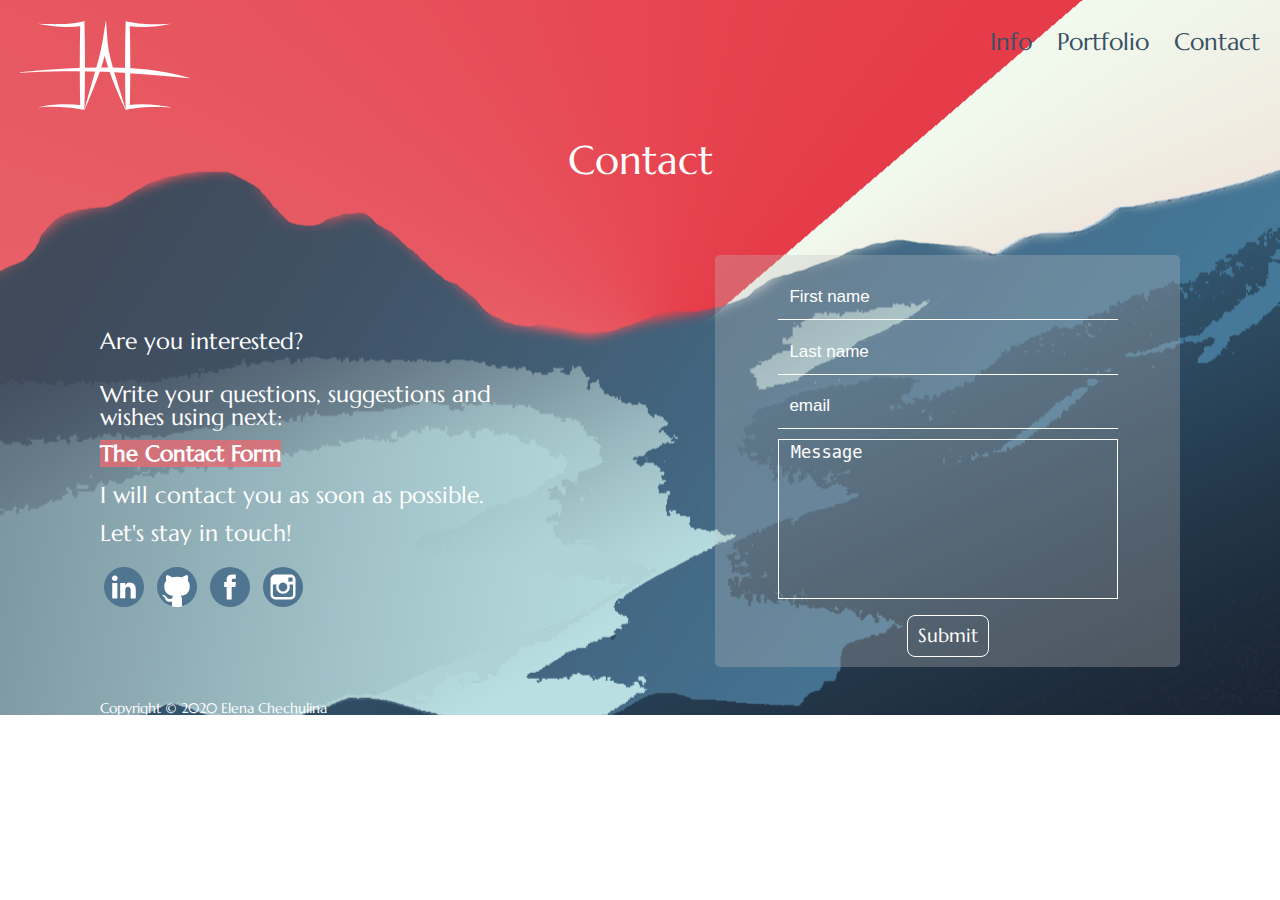
==== commit 9f106f2e: "adding new stuf" ====
--- a/contact.html
+++ b/contact.html
@@ -17,27 +17,28 @@
             <!-- logo -->
             <div class="logo">
               <svg id="logo_mini" xmlns="http://www.w3.org/2000/svg" viewBox="0 0 97.04 51.66">
-                <defs>
-                  <style>
-                    .cls-1 {
-                      fill: #fff;
-                    }
-                  </style>
-                </defs>
-                <g id="left_bracket">
-                  <path class="cls-1" d="M10.14,2.15c2.16.08,4.31.16,6.46.21s4.29.07,6.42,0,4.26-.14,6.37-.36a42,42,0,0,0,6.18-1L37,.63,37,2.15c.12,4,.15,8,.23,12l.08,12-.08,12c-.08,4-.1,8-.23,12l0,1.44-1.35-.26A89.1,89.1,0,0,0,23,49.88q-3.19-.15-6.41-.06t-6.44.35c2.1-.51,4.23-.91,6.37-1.21s4.31-.49,6.48-.59A73,73,0,0,1,36,49l-1.39,1.18c-.12-4-.15-8-.23-12l-.07-12,.07-12c.08-4,.11-8,.24-12L36.1,3.31A51.2,51.2,0,0,1,23,3.89c-2.17-.17-4.32-.39-6.46-.68S12.26,2.56,10.14,2.15Z"/>
-                </g>
-                <g id="right_bracket">
-                  <path class="cls-1" d="M86.82,2.15c-2,.44-4.13.82-6.21,1.11s-4.2.5-6.31.64a57.55,57.55,0,0,1-12.76-.6L63,2.15c.13,4,.15,8,.24,12l.08,12-.07,12c-.08,4-.11,8-.23,12L61.54,49a57.43,57.43,0,0,1,13.08-.45c2.16.15,4.31.37,6.45.64s4.27.61,6.39,1L81,50c-2.15,0-4.29,0-6.42,0s-4.26.14-6.37.35a47.6,47.6,0,0,0-6.22.94l-1.39.31,0-1.49c-.12-4-.15-8-.23-12l-.07-12,.08-12c.08-4,.11-8,.24-12l0-1.46L62,1A65.92,65.92,0,0,0,74.28,2.42c2.08.08,4.16.06,6.26,0S84.72,2.27,86.82,2.15Z"/>
-                </g>
-                <g id="middle_angle">
-                  <path class="cls-1" d="M37,51.6c.8-3.3,1.73-6.55,2.63-9.81l2.81-9.73c.91-3.24,1.89-6.46,2.71-9.71s1.66-6.48,2.18-9.72L49.35,0l.95,12.77a57.4,57.4,0,0,0,1.76,9.7c.79,3.25,1.77,6.47,2.71,9.71l3,9.69c1,3.24,2,6.48,2.87,9.76-1.51-3-2.89-6.14-4.25-9.25s-2.63-6.27-3.81-9.46-2.26-6.42-3.24-9.72a56,56,0,0,1-2-10.23l3,.14a94.2,94.2,0,0,1-2.41,10c-1,3.25-2,6.48-3.22,9.66S42.27,39.12,41,42.26,38.41,48.52,37,51.6Z"/>
-                </g>
-                <g id="crossbar">
-                  <path class="cls-1" d="M0,29.93c8.07-.82,16.17-1.5,24.28-2s16.24-.66,24.38-.64a209.56,209.56,0,0,1,24.41,1.07,140.64,140.64,0,0,1,24,4.75l-.06.3c-8.11-.73-16.14-1.5-24.19-2.07S56.7,30,48.61,29.7s-16.18-.39-24.28-.26S8.12,29.8,0,30.23Z"/>
-                </g>
-              </svg>
-                
+                <a href="index.html">
+                  <defs>
+                    <style>
+                      .cls-1 {
+                        fill: #fff;
+                      }
+                    </style>
+                  </defs>
+                  <g id="left_bracket">
+                    <path class="cls-1" d="M10.14,2.15c2.16.08,4.31.16,6.46.21s4.29.07,6.42,0,4.26-.14,6.37-.36a42,42,0,0,0,6.18-1L37,.63,37,2.15c.12,4,.15,8,.23,12l.08,12-.08,12c-.08,4-.1,8-.23,12l0,1.44-1.35-.26A89.1,89.1,0,0,0,23,49.88q-3.19-.15-6.41-.06t-6.44.35c2.1-.51,4.23-.91,6.37-1.21s4.31-.49,6.48-.59A73,73,0,0,1,36,49l-1.39,1.18c-.12-4-.15-8-.23-12l-.07-12,.07-12c.08-4,.11-8,.24-12L36.1,3.31A51.2,51.2,0,0,1,23,3.89c-2.17-.17-4.32-.39-6.46-.68S12.26,2.56,10.14,2.15Z"/>
+                  </g>
+                  <g id="right_bracket">
+                    <path class="cls-1" d="M86.82,2.15c-2,.44-4.13.82-6.21,1.11s-4.2.5-6.31.64a57.55,57.55,0,0,1-12.76-.6L63,2.15c.13,4,.15,8,.24,12l.08,12-.07,12c-.08,4-.11,8-.23,12L61.54,49a57.43,57.43,0,0,1,13.08-.45c2.16.15,4.31.37,6.45.64s4.27.61,6.39,1L81,50c-2.15,0-4.29,0-6.42,0s-4.26.14-6.37.35a47.6,47.6,0,0,0-6.22.94l-1.39.31,0-1.49c-.12-4-.15-8-.23-12l-.07-12,.08-12c.08-4,.11-8,.24-12l0-1.46L62,1A65.92,65.92,0,0,0,74.28,2.42c2.08.08,4.16.06,6.26,0S84.72,2.27,86.82,2.15Z"/>
+                  </g>
+                  <g id="middle_angle">
+                    <path class="cls-1" d="M37,51.6c.8-3.3,1.73-6.55,2.63-9.81l2.81-9.73c.91-3.24,1.89-6.46,2.71-9.71s1.66-6.48,2.18-9.72L49.35,0l.95,12.77a57.4,57.4,0,0,0,1.76,9.7c.79,3.25,1.77,6.47,2.71,9.71l3,9.69c1,3.24,2,6.48,2.87,9.76-1.51-3-2.89-6.14-4.25-9.25s-2.63-6.27-3.81-9.46-2.26-6.42-3.24-9.72a56,56,0,0,1-2-10.23l3,.14a94.2,94.2,0,0,1-2.41,10c-1,3.25-2,6.48-3.22,9.66S42.27,39.12,41,42.26,38.41,48.52,37,51.6Z"/>
+                  </g>
+                  <g id="crossbar">
+                    <path class="cls-1" d="M0,29.93c8.07-.82,16.17-1.5,24.28-2s16.24-.66,24.38-.64a209.56,209.56,0,0,1,24.41,1.07,140.64,140.64,0,0,1,24,4.75l-.06.3c-8.11-.73-16.14-1.5-24.19-2.07S56.7,30,48.61,29.7s-16.18-.39-24.28-.26S8.12,29.8,0,30.23Z"/>
+                  </g>
+                  </a>
+                </svg>   
             </div>
             <nav id="mainNav">
               <h2 class="hidden">Main Navigation</h2>
@@ -65,9 +66,27 @@
                         <!-- general info -->
                         <article class="contactText">
                           <h2 class="hidden">appeal</h2>
-                          <p class="appeal">If you need a convenient website for the development of your business, or you want to contact me, you can use the contact form.</p>
+                          <p class="appeal1">Are you interested? </p> 
+                          <p class="appeal1_1">Write your questions, suggestions and wishes using next: </p>
+
+                          <div class="app_content">
+                           
+                              <div class="app_content__container">
+                              <ul class="app_content__container__list">
+                                <li class="app_content__container__list__item"><span>The Contact Form</span> </li>
+                                <li class="app_content__container__list__item"><span>Linkedin</span></li>
+                                <li class="app_content__container__list__item"><span>Facebook</span></li>
+                                <li class="app_content__container__list__item"><span>Instagram</span></li>
+                              </ul>
+                            </div>
+                          </div>
+                      
+                            <p class="appeal2">I will contact you as soon as possible.</p> 
+                            <p class="appeal3">Let's stay in touch!</p>
                         </article>
                       </div>
+
+                   
 
                 <!-- contact form -->
           
@@ -92,47 +111,66 @@
                         </form>
                 </div>   
             </div>
-            <div class=media_cont>
-              <svg id="media" xmlns="http://www.w3.org/2000/svg" viewBox="0 0 22.91 344.85">
-                  <defs>
-                    <style>
-                      .cls-1 {
-                        fill: #fff;
-                      }
-                    </style>
-                  </defs>
-                  <a href="contact.html"><g id="contact">
-                    <path id="c" class="cls-1" d="M4.67,327l.06.13a8.71,8.71,0,0,0-1.68,2.75,10.23,10.23,0,0,0-.06,6.9,7.29,7.29,0,0,0,4.38,4.37,10,10,0,0,0,3.63.62,14.41,14.41,0,0,0,4.18-.59,9.57,9.57,0,0,0,3.36-1.74,8.14,8.14,0,0,0,2.24-2.9,9.44,9.44,0,0,0,.81-4.05,8,8,0,0,0-.18-1.67,8.17,8.17,0,0,0-1.35-3,7.35,7.35,0,0,0-1.12-1.24l.1-.16,3,1.17a12.65,12.65,0,0,1,.65,2.43,15.87,15.87,0,0,1,.23,2.67,14.79,14.79,0,0,1-.79,5,11.48,11.48,0,0,1-2.21,3.87,10.16,10.16,0,0,1-3.45,2.51,10.74,10.74,0,0,1-4.48.91,10.57,10.57,0,0,1-2.74-.36,10.76,10.76,0,0,1-4.8-2.75,11,11,0,0,1-1.76-2.31,11.68,11.68,0,0,1-1.17-2.85,13.44,13.44,0,0,1-.41-3.38A15.61,15.61,0,0,1,2,328Z"/>
-                    <path id="o" class="cls-1" d="M1.1,314.07a12.31,12.31,0,0,1,.8-4.52A10.45,10.45,0,0,1,4.14,306a10.13,10.13,0,0,1,3.46-2.36,11.38,11.38,0,0,1,4.47-.85,12,12,0,0,1,2.74.32,11.14,11.14,0,0,1,2.55.95,10.45,10.45,0,0,1,2.22,1.53,9.7,9.7,0,0,1,1.75,2.07,10,10,0,0,1,1.16,2.57,10.57,10.57,0,0,1,.42,3,12.52,12.52,0,0,1-.79,4.52,10.54,10.54,0,0,1-2.21,3.58,10,10,0,0,1-3.45,2.36,11.39,11.39,0,0,1-4.48.85,11.67,11.67,0,0,1-5.3-1.26,11.09,11.09,0,0,1-2.24-1.53,10.25,10.25,0,0,1-1.76-2.06,10.09,10.09,0,0,1-1.17-2.58A11,11,0,0,1,1.1,314.07Zm20.49-.84a7.23,7.23,0,0,0-.59-3,6.47,6.47,0,0,0-1.69-2.32,8,8,0,0,0-2.72-1.52,11.37,11.37,0,0,0-3.64-.54,15.79,15.79,0,0,0-4.18.52A10,10,0,0,0,5.43,308a7.26,7.26,0,0,0-2.22,2.55,7.64,7.64,0,0,0-.79,3.57A7.56,7.56,0,0,0,3,317a6.47,6.47,0,0,0,1.68,2.32,7.7,7.7,0,0,0,2.7,1.52,11.27,11.27,0,0,0,3.63.54,16.4,16.4,0,0,0,4.18-.51,9.8,9.8,0,0,0,3.36-1.54,7.34,7.34,0,0,0,2.24-2.56A7.59,7.59,0,0,0,21.59,313.23Z"/>
-                    <path id="n" class="cls-1" d="M1.45,298.64,17.5,283.56H7.19c-.83,0-1.55,0-2.17,0s-1.16,0-1.62.08-.83.09-1.13.14-.56.11-.76.17H1.45v-2.61h.06a5,5,0,0,0,.76.16c.3.05.68.1,1.13.14s1,.07,1.62.08,1.34,0,2.17,0H22.75v.52l-16,15.08h10l2.17,0c.62,0,1.16-.05,1.61-.09s.82-.09,1.12-.13a6.57,6.57,0,0,0,.77-.17h.05v2.61H22.4c-.21-.06-.46-.11-.77-.17s-.67-.1-1.12-.14-1-.06-1.61-.08-1.34,0-2.17,0H7.19c-.83,0-1.55,0-2.17,0s-1.16.05-1.62.08-.83.09-1.13.14-.56.11-.76.17H1.45Z"/>
-                    <path id="t" class="cls-1" d="M2.74,271.78a29.39,29.39,0,0,0,.15,3.12q.15,1.39.33,2.4.23,1.17.48,2.1L1.33,279c0-.12,0-.29,0-.53s0-.49,0-.78,0-.59,0-.91,0-.62,0-.9,0-.53,0-.75,0-.38,0-.48v-8.36c0-.1,0-.26,0-.48s0-.47,0-.75,0-.59,0-.9,0-.62,0-.91,0-.55,0-.79,0-.41,0-.52l2.37-.43c-.17.63-.33,1.33-.48,2.11S3,265.07,2.89,266a29.39,29.39,0,0,0-.15,3.12h14c.83,0,1.55,0,2.17,0l1.61-.09c.45,0,.82-.08,1.12-.13s.56-.11.77-.17h.05v3.5H22.4a6.79,6.79,0,0,0-.77-.16c-.3,0-.67-.09-1.12-.13s-1-.07-1.61-.09-1.34,0-2.17,0Z"/>
-                    <path id="a" class="cls-1" d="M22.45,246.35H22.4a1,1,0,0,0-.22,0l-.27,0a4.23,4.23,0,0,0-1,.13,8.29,8.29,0,0,0-1.37.47l-4,1.77q0,.83,0,2.19V256q0,1.08,0,2l3.86,1.68,1.19.47a3.7,3.7,0,0,0,1.3.25,1.45,1.45,0,0,0,.32,0l.17-.06h.05v3H22.4a5.17,5.17,0,0,0-1-.66c-.48-.26-1.07-.55-1.78-.87L1,253.35v-1.17l17.9-8c.42-.19.83-.38,1.22-.58s.75-.39,1.06-.57.58-.33.8-.47l.41-.27h.05Zm-8.18,9.49c0-.56,0-1.15,0-1.74s0-1.18,0-1.75,0-1.12,0-1.65,0-1,0-1.44l-9.3,4.12,9.36,4Z"/>
-                    <path id="c-2" data-name="c" class="cls-1" d="M4.67,223.54l.06.13a8.82,8.82,0,0,0-1.68,2.75,9.54,9.54,0,0,0-.63,3.52A9.73,9.73,0,0,0,3,233.33,7.55,7.55,0,0,0,4.67,236a7.49,7.49,0,0,0,2.7,1.72,10,10,0,0,0,3.63.62,14.41,14.41,0,0,0,4.18-.59A9.57,9.57,0,0,0,18.54,236a8.11,8.11,0,0,0,2.24-2.89,9.52,9.52,0,0,0,.81-4.06,8,8,0,0,0-.18-1.67,8.17,8.17,0,0,0-1.35-3.05,7.75,7.75,0,0,0-1.12-1.24l.1-.16,3,1.17a12.85,12.85,0,0,1,.65,2.43,15.87,15.87,0,0,1,.23,2.67,14.79,14.79,0,0,1-.79,5A11.48,11.48,0,0,1,19.91,238a10.06,10.06,0,0,1-3.45,2.52,10.9,10.9,0,0,1-4.48.9,10.57,10.57,0,0,1-2.74-.36,10.78,10.78,0,0,1-2.56-1,10.43,10.43,0,0,1-2.24-1.7A11,11,0,0,1,2.68,236a11.68,11.68,0,0,1-1.17-2.85,13.44,13.44,0,0,1-.41-3.38A15.61,15.61,0,0,1,2,224.54Z"/>
-                    <path id="t-2" data-name="t" class="cls-1" d="M2.74,214.71a29.39,29.39,0,0,0,.15,3.12q.15,1.39.33,2.4.23,1.17.48,2.1l-2.37-.43c0-.12,0-.29,0-.53s0-.49,0-.78,0-.59,0-.91,0-.62,0-.9,0-.53,0-.75,0-.38,0-.48v-8.36c0-.1,0-.26,0-.48s0-.47,0-.75,0-.59,0-.91,0-.62,0-.9,0-.55,0-.79,0-.41,0-.52l2.37-.43c-.17.63-.33,1.33-.48,2.11S3,208,2.89,208.92A29.39,29.39,0,0,0,2.74,212h14c.83,0,1.55,0,2.17,0l1.61-.09c.45,0,.82-.08,1.12-.13s.56-.11.77-.17h.05v3.5H22.4a6.79,6.79,0,0,0-.77-.16c-.3-.05-.67-.1-1.12-.13s-1-.07-1.61-.09-1.34,0-2.17,0Z"/>
-                  </g></a>
-                  <a href="https://www.facebook.com/elchechulina"><g id="fb">
-                    <path id="f" class="cls-1" d="M16.36,150.38c.83,0,1.56,0,2.18,0l1.6-.09c.45,0,.83-.08,1.13-.13s.56-.11.76-.17h.06v3.51H22c-.2-.05-.46-.11-.76-.16a11.19,11.19,0,0,0-1.13-.14c-.45,0-1-.07-1.6-.09s-1.35,0-2.18,0H6.83c-.83,0-1.56,0-2.18,0s-1.16,0-1.61.09a11.43,11.43,0,0,0-1.14.14c-.3.05-.55.11-.76.16H1.08V151c0-.83,0-1.63,0-2.41s0-1.53,0-2.23,0-1.34,0-1.91,0-1-.06-1.43a7.42,7.42,0,0,0-.08-.84l1.95.72A10.45,10.45,0,0,0,2.56,144c-.06.37-.11.82-.17,1.36s-.08,1.14-.08,1.83c0,.24,0,.53,0,.88s0,.7.05,1,0,.8.06,1.23H9.84c0-1,0-1.93-.09-2.77s-.09-1.56-.14-2.16-.13-1.34-.21-1.91l2.13.44c-.09.73-.17,1.48-.25,2.23s-.13,1.34-.18,2.08-.09,1.44-.09,2.09Z"/>
-                    <path id="b" class="cls-1" d="M6.83,139.07c-.83,0-1.56,0-2.18,0s-1.16.05-1.61.09-.83.09-1.14.14a6.83,6.83,0,0,0-.76.17H1.08c0-.2,0-.4,0-.62s0-.39,0-.62v-.71a12.85,12.85,0,0,0-.1-1.43,20.9,20.9,0,0,1-.1-2.32,8.16,8.16,0,0,1,.34-2.43,5.87,5.87,0,0,1,1-1.93,4.59,4.59,0,0,1,1.59-1.27A4.79,4.79,0,0,1,6,127.71a5.42,5.42,0,0,1,1.81.28,4.21,4.21,0,0,1,1.39.78,4.68,4.68,0,0,1,1,1.21,7.08,7.08,0,0,1,.64,1.57,9.18,9.18,0,0,1,.64-2.28,6.38,6.38,0,0,1,1.12-1.76,4.76,4.76,0,0,1,1.57-1.14,4.83,4.83,0,0,1,2-.41,5.46,5.46,0,0,1,4.64,2q1.54,2,1.54,6.09c0,.3,0,.64,0,1s-.05.79-.08,1.19-.06.81-.08,1.2,0,.73,0,1v1H22a6.35,6.35,0,0,0-.76-.17c-.3-.05-.68-.1-1.13-.14s-1-.07-1.6-.09-1.35,0-2.18,0Zm3.77-2.66c0-.28.05-.52.06-.73V135a5.52,5.52,0,0,0-.28-1.82,3.71,3.71,0,0,0-.86-1.4,4.06,4.06,0,0,0-1.43-.9,5.79,5.79,0,0,0-2-.32,6.24,6.24,0,0,0-1.73.23,3.79,3.79,0,0,0-1.32.7,3,3,0,0,0-.84,1.13,3.78,3.78,0,0,0-.3,1.54,9.25,9.25,0,0,0,.05,1c0,.27.06.51.1.71a3.34,3.34,0,0,0,.15.57Zm1.1-2.71a15.41,15.41,0,0,0,.08,1.67c.05.45.09.79.14,1h4.44c1.14,0,2.09,0,2.83-.06s1.35-.09,1.81-.16c.05-.37.1-.74.14-1.11a8.92,8.92,0,0,0,.06-.9,5.57,5.57,0,0,0-1.23-4,5,5,0,0,0-3.76-1.27,5.3,5.3,0,0,0-1.82.3,4,4,0,0,0-1.43.89,4.06,4.06,0,0,0-.93,1.5A6.09,6.09,0,0,0,11.7,133.7Z"/>
-                  </g></a>
-                  <a href="https://github.com/echechulina"><g id="git">
-                    <path id="g" class="cls-1" d="M18.9,86.73a2,2,0,0,1,.33,0,.56.56,0,0,1,.3.17,12,12,0,0,1,.91,1.43A11.4,11.4,0,0,1,21.17,90,12.11,12.11,0,0,1,21.64,92a12.91,12.91,0,0,1,.17,2.22A14.49,14.49,0,0,1,21,99a11,11,0,0,1-2.22,3.77,10,10,0,0,1-3.45,2.44,11.19,11.19,0,0,1-4.48.86,11.07,11.07,0,0,1-2.74-.35,11,11,0,0,1-2.56-1.05A10.71,10.71,0,0,1,3.35,103a11,11,0,0,1-1.77-2.31A11.67,11.67,0,0,1,.42,97.85,13,13,0,0,1,0,94.47a17.77,17.77,0,0,1,.26-2.89c.08-.47.18-.94.3-1.38s.25-.87.39-1.27l2.71-1,.06.11a8,8,0,0,0-1,1.32A10.24,10.24,0,0,0,2,91a10.16,10.16,0,0,0-.51,1.78,9.9,9.9,0,0,0-.18,1.88A9.41,9.41,0,0,0,1.9,98a7.34,7.34,0,0,0,1.67,2.65,7.67,7.67,0,0,0,2.7,1.72A10,10,0,0,0,9.9,103a14.18,14.18,0,0,0,4.16-.58,9.61,9.61,0,0,0,3.33-1.74,8,8,0,0,0,2.2-2.9,9.63,9.63,0,0,0,.8-4,9.23,9.23,0,0,0-.16-1.83,7,7,0,0,0-.4-1.36,2.7,2.7,0,0,0-.53-.84.79.79,0,0,0-.52-.29h-.57q-1,0-1.77,0c-.5,0-.93,0-1.3.09s-.68.08-1,.13a7.08,7.08,0,0,0-.73.18H13.4V86.31h.06a7.28,7.28,0,0,0,.73.17c.28,0,.6.1,1,.14s.82.07,1.34.08,1.1,0,1.78,0Z"/>
-                    <path id="i" class="cls-1" d="M21.3,82.82c-.21,0-.46-.11-.76-.16s-.68-.09-1.13-.13-1-.07-1.6-.09-1.35,0-2.18,0H6.09c-.83,0-1.55,0-2.17,0s-1.16,0-1.61.09-.84.08-1.14.13-.55.11-.76.16H.35v-3.5H.41a6.83,6.83,0,0,0,.76.17,9.07,9.07,0,0,0,1.14.13c.45,0,1,.07,1.61.09s1.34,0,2.17,0h9.54c.83,0,1.56,0,2.18,0s1.15,0,1.6-.09a9.35,9.35,0,0,0,1.13-.13,6.83,6.83,0,0,0,.76-.17h.06v3.5Z"/>
-                    <path id="t-3" data-name="t" class="cls-1" d="M1.64,69.48a29.39,29.39,0,0,0,.15,3.12Q2,74,2.12,75c.15.78.31,1.48.49,2.1L.23,76.67c0-.12,0-.29,0-.53s0-.49,0-.78,0-.59,0-.91,0-.62,0-.9,0-.53,0-.75,0-.38,0-.48V64c0-.1,0-.26,0-.48s0-.47,0-.75,0-.59,0-.91,0-.61,0-.9,0-.55,0-.79,0-.41,0-.52l2.38-.43c-.18.63-.34,1.33-.49,2.11s-.22,1.48-.33,2.4a29.39,29.39,0,0,0-.15,3.12h14c.83,0,1.56,0,2.18,0l1.6-.09c.45,0,.82-.08,1.13-.13s.55-.11.76-.17h.06v3.5H21.3a7.05,7.05,0,0,0-.76-.16c-.31,0-.68-.09-1.13-.13s-1-.07-1.6-.09-1.35,0-2.18,0Z"/>
-                  </g></a>
-                  <a href="https://www.pinterest.ca/spitefullady/_saved/"><g id="pin">
-                    <path id="p" class="cls-1" d="M.91,41.41c0-.19,0-.4.06-.61a6.05,6.05,0,0,0,0-.63c0-.23,0-.46,0-.71a12,12,0,0,0-.14-1.54,18.64,18.64,0,0,1-.14-2.49,8.1,8.1,0,0,1,.41-2.6,6.25,6.25,0,0,1,1.2-2.07,5.6,5.6,0,0,1,1.93-1.37,6.59,6.59,0,0,1,2.58-.49,6.88,6.88,0,0,1,3.37.78,6.41,6.41,0,0,1,2.3,2.08,7.82,7.82,0,0,1,1.2,3,10.61,10.61,0,0,1,0,3.56h2.44c.83,0,1.55,0,2.17,0s1.16-.05,1.6-.08a11.19,11.19,0,0,0,1.13-.14c.31-.05.56-.11.76-.16h.06v3.51h-.06c-.2-.06-.45-.11-.76-.17s-.68-.1-1.13-.14S19,41,18.36,41,17,41,16.19,41H6.65c-.83,0-1.56,0-2.18,0s-1.15,0-1.61.08-.83.09-1.13.14-.56.11-.76.17Zm11.7-3.09a7.32,7.32,0,0,0,.05-2.63,4.36,4.36,0,0,0-.91-2,4.46,4.46,0,0,0-1.88-1.33A7.75,7.75,0,0,0,7,31.83a8.54,8.54,0,0,0-2.16.25,4.82,4.82,0,0,0-1.65.74A3.33,3.33,0,0,0,2.1,34.06a3.84,3.84,0,0,0-.37,1.74,9,9,0,0,0,.05,1.1c0,.31.07.58.11.79a4.76,4.76,0,0,0,.16.63Z"/>
-                    <path id="i-2" data-name="i" class="cls-1" d="M21.85,25.91a6.14,6.14,0,0,0-.76-.16c-.3-.05-.68-.09-1.13-.13s-1-.07-1.6-.09-1.34,0-2.17,0H6.65c-.83,0-1.56,0-2.18,0s-1.15,0-1.61.09-.83.08-1.13.13a6.14,6.14,0,0,0-.76.16H.91v-3.5H1a5.93,5.93,0,0,0,.76.17c.3.05.68.1,1.13.13s1,.07,1.61.09,1.35,0,2.18,0h9.54c.83,0,1.55,0,2.17,0s1.16-.05,1.6-.09.83-.08,1.13-.13a5.93,5.93,0,0,0,.76-.17h.06v3.5Z"/>
-                    <path id="n-2" data-name="n" class="cls-1" d="M.91,17.27,17,2.18H6.65c-.83,0-1.56,0-2.18,0s-1.15,0-1.61.09-.83.09-1.13.14A5.93,5.93,0,0,0,1,2.61H.91V0H1a6.14,6.14,0,0,0,.76.16c.3,0,.68.09,1.13.13s1,.07,1.61.09,1.35,0,2.18,0H22.21V.92L6.17,16h10c.83,0,1.55,0,2.17,0s1.16-.05,1.6-.09.83-.08,1.13-.13a6.14,6.14,0,0,0,.76-.16h.06v2.61h-.06a5.93,5.93,0,0,0-.76-.17c-.3-.05-.68-.1-1.13-.14s-1-.07-1.6-.09-1.34,0-2.17,0H6.65c-.83,0-1.56,0-2.18,0s-1.15.05-1.61.09S2,18,1.73,18a5.93,5.93,0,0,0-.76.17H.91Z"/></a>
+            <div class=media_con> 
+
+              <svg id="linkedin" class="pulse" xmlns="http://www.w3.org/2000/svg"  width="48" height="48" viewBox="0 0 48 48">
+                <a href="#">
+               <circle id="circle"  cx="250" cy="250" r="24" transform="translate(-249.32 -200.27) rotate(-5.63)" fill="#507590"/>
+               <path id="n"  d="M251.55,247.74a2.1,2.1,0,0,0,.2-.22,6.24,6.24,0,0,1,6.6-2.63c3.11.48,5.1,2.65,5.6,6a14.59,14.59,0,0,1,.18,2.38q0,5,0,9.94c0,.37-.09.48-.47.48-1.74,0-3.47,0-5.21,0-.38,0-.47-.11-.47-.48q0-4.63,0-9.27a7.69,7.69,0,0,0-.24-2.08,3,3,0,0,0-4.88-1.5,3.65,3.65,0,0,0-1.32,3c0,2.92,0,5.83,0,8.74,0,.39,0,.77,0,1.15s-.11.39-.41.39q-2.66,0-5.31,0c-.32,0-.43-.06-.43-.41q0-3.94,0-7.88,0-4.86,0-9.7c0-.36.07-.46.44-.46,1.77,0,3.53,0,5.3,0,.32,0,.41.1.4.41C251.54,246.28,251.55,247,251.55,247.74Z" transform="translate(-226 -226)" fill="#fff"/>
+               <path id="i"  d="M242.05,254.44c0,2.91,0,5.83,0,8.74,0,.36-.07.49-.47.49-1.75,0-3.5,0-5.25,0-.33,0-.44-.08-.44-.42q0-8.81,0-17.62c0-.31.08-.41.4-.41,1.78,0,3.56,0,5.35,0,.35,0,.41.13.41.44Q242,250,242.05,254.44Z" transform="translate(-226 -226)" fill="#fff"/>
+               <path id="dot"  d="M239,236.34a3.19,3.19,0,0,1,3.32,4,3.42,3.42,0,0,1-4.1,2.28,3.16,3.16,0,0,1-2.48-4.35A3.29,3.29,0,0,1,239,236.34Z" transform="translate(-226 -226)" fill="#fff"/>
+               </a>
+           </svg>
+             
+             
+              <svg id="github" xmlns="http://www.w3.org/2000/svg" class="pulse" width="48" height="48" viewBox="0 0 48 48">
+
+                <a href="https://github.com/echechulina">
+               
+                <ellipse id="cat"  cx="152.69" cy="124.33" rx="22.4" ry="23.67" transform="translate(-131.86 -95.81) rotate(-1.52)" fill="#fff"/>
+                <path id="underlayer"  d="M152.61,99.92A24,24,0,0,0,145,146.69c1.2.22,1.64-.52,1.64-1.15s0-2.08,0-4.08c-6.68,1.45-8.09-3.22-8.09-3.22-1.09-2.77-2.66-3.51-2.66-3.51-2.18-1.49.16-1.46.16-1.46a5,5,0,0,1,3.68,2.47c2.14,3.67,5.62,2.61,7,2a5,5,0,0,1,1.52-3.21c-5.33-.61-10.93-2.67-10.93-11.86a9.24,9.24,0,0,1,2.47-6.44,8.66,8.66,0,0,1,.23-6.36s2-.64,6.6,2.46a23,23,0,0,1,12,0c4.58-3.1,6.59-2.46,6.59-2.46a8.62,8.62,0,0,1,.24,6.36,9.24,9.24,0,0,1,2.47,6.44c0,9.22-5.61,11.24-11,11.84a5.72,5.72,0,0,1,1.63,4.44c0,3.21,0,5.8,0,6.59s.43,1.39,1.65,1.15a24,24,0,0,0-7.6-46.77Z" transform="translate(-128.61 -99.92)" fill="#507590"/>
+               </a>
+              </svg>
+            
+
+              
+              <svg xmlns="http://www.w3.org/2000/svg" id="facebook" class="pulse" width="48.002" height="48" viewBox="0 0 48.002 48">
+
+                <a href="https://www.facebook.com/elchechulina">
+
+                <g id="face" transform="translate(-622.69 -3402.512)">
+                  <path id="Path_1" data-name="Path 1" d="M670.692,3426.512a24,24,0,1,1-24-24A24,24,0,0,1,670.692,3426.512Z" fill="#507590"/>
+                  <g id="Group_1" data-name="Group 1">
+                    <path id="Path_2" data-name="Path 2" d="M642.69,3441.512h6v-15h4.452l.548-6h-4.769v-2.4a1.27,1.27,0,0,1,1.326-1.441h3.366v-5.141l-4.635-.018c-5.144,0-6.313,3.834-6.313,6.288v2.712H639.69v6h3Z" fill="#fff"/>
                   </g>
-                </svg>
+                </g>
+              </a>
+              </svg>
+              
+
+              
+              <svg xmlns="http://www.w3.org/2000/svg"  id="instagram" class="pulse" width="48" height="48" viewBox="0 0 48 48">
                 
-      </div>
+                <a href="https://www.instagram.com/elezhs">
+
+                <g id="inst" transform="translate(-1401.69 -3488.512)">
+                  <path id="Path_5" data-name="Path 5" d="M1449.69,3512.512a24,24,0,1,1-24-24A24,24,0,0,1,1449.69,3512.512Z" fill="#507590"/>
+                  <g id="Group_5" data-name="Group 5">
+                    <path id="Path_6" data-name="Path 6" d="M1434.891,3497.512h-18.405a5.8,5.8,0,0,0-5.8,5.8v18.406a5.8,5.8,0,0,0,5.8,5.8h18.405a5.8,5.8,0,0,0,5.8-5.8v-18.406A5.8,5.8,0,0,0,1434.891,3497.512Zm1.664,3.459.662,0v5.084l-5.067.017-.017-5.084Zm-15.147,8.463a5.269,5.269,0,1,1-1,3.078A5.278,5.278,0,0,1,1421.408,3509.434Zm16.36,12.281a2.879,2.879,0,0,1-2.877,2.875h-18.405a2.877,2.877,0,0,1-2.875-2.875v-12.281h4.479a8.2,8.2,0,1,0,15.2,0h4.481Z" fill="#fff"/>
+                  </g>
+                </g>
+              
+              </a>
+              </svg>
+              
+
+            </div>   
         </main>
                     <!-- footer -->
         <footer class="mainFooter">
-            <section class="copyrights">
-                <h3 class="copy_ft">Copyright © 2020 Elena Chechulina </h3> 
-            </section>
+          <section class="copyrights">
+            <h3 class="copy_con">Copyright © 2020 Elena Chechulina </h3> 
+        </section>
         </footer>
   </div> 
   <script type="module" src="js/main.js"></script>
--- a/css/master.css
+++ b/css/master.css
@@ -1 +1 @@
-@media screen and (min-width: 48em){.contact-wrap{display:flex;flex-direction:row}.gallery{display:grid;grid-template-columns:1fr 1fr 1fr;gap:50px;margin-top:20px}.media_cont{display:flex}#logo_mini{width:40%;margin-top:10px}.mainHeader{margin-top:50px}.about_content{margin-top:100px;width:400px}}body{font-family:"Marcellus",serif;color:#fff}.hidden{display:none}.container_index{background-image:url(../images/bcgrnd.png);background-repeat:no-repeat;background-position:center;background-attachment:fixed;background-size:cover}.container{background-image:url(../images/bcgrnd_5.png);background-repeat:no-repeat;background-position:center;background-attachment:fixed}.copy{color:#fff;text-align:right;font-size:14px;margin-right:10px}.myName{font-size:30px;text-align:center;margin-top:10px}.job_title_1,.job_title_2{font-size:25px;text-align:center}.job_title_1{margin-top:20px}.content{display:flex;flex-direction:column}.descrip_1,.descrip_2,.descrip_3{font-size:20px;text-align:center;margin-left:40px;margin-right:40px}.descrip_1{margin-top:60px}#media{width:13px}#mainNav{display:flex;flex-direction:column;margin-top:30px}#mainNav button{margin-left:auto;background:url(../images/menu.svg) center no-repeat;border:none;width:50px;height:50px;transition:all 400ms ease}#mainNav button.expanded{-webkit-transform:rotate(90deg);-ms-transform:rotate(90deg);transform:rotate(90deg)}#mainNav li a{display:block;padding:10px 0;text-align:center;text-decoration:none;color:#fff;font-size:20px}#mainNav li:last-child{margin-bottom:10px}#mainNav li:hover{background-color:rgba(69,123,157,.8)}#burgerCon{display:none;margin-top:20px}#burgerCon.slideToggle{display:block}.navHeader{display:flex;flex-direction:row;justify-content:space-between;height:200px;padding-left:20px;padding-right:20px}#logo_mini{width:40%;margin-top:10px}#crossbar{animation:start 3s}@keyframes start{0%{opacity:0}100%{opacity:1}}.titlePort{font-size:30px;text-align:center;margin-top:-50px}.gallery{display:flex;flex-direction:column;justify-content:space-around;align-items:center;margin-top:10px}form{display:flex;flex-direction:column;align-items:center}input[type=text],input[type=email]{padding:.7em;color:#fff;border:1px solid #fff;border-radius:0px;width:340px;background-color:transparent;font-size:17px;margin-top:10px}textarea{resize:none;width:360px;background:none;border:1px solid #fff;border-radius:0px;font-size:17px;color:#fff;margin-top:10px}.white::placeholder{color:#fff}.submit-wrapper{display:inline-block;margin-top:5px;padding:10px;border-radius:.5rem;border-color:#fff;border:1px solid #fff;cursor:pointer;font-size:1.2em;color:#fff}.submit-wrapper:hover{background-color:rgba(54,75,93,.5)}.submit-wrapper span{padding-right:0}.animation{overflow:hidden;position:relative;width:100%;padding-bottom:56.25%;height:100%}.circl1{width:2px;height:2px;border-radius:100%;background:transparent;box-shadow:2032px 449px #fff,1683px 605px #fff,1522px 2312px #fff,250px 2364px #fff,1767px 976px #fff,1009px 319px #fff,1975px 1618px #fff,440px 953px #fff,446px 1170px #fff,1040px 1573px #fff,356px 2349px #fff,2166px 2440px #fff,437px 1437px #fff,799px 1422px #fff,1567px 1725px #fff,2479px 1870px #fff,2496px 1062px #fff,1618px 1916px #fff,2097px 2167px #fff,1658px 2168px #fff,617px 802px #fff,218px 1810px #fff,2145px 161px #fff,1735px 141px #fff,1783px 840px #fff,59px 477px #fff,1518px 754px #fff,2343px 388px #fff,1097px 2111px #fff,2085px 2473px #fff,1694px 1492px #fff,2154px 674px #fff,840px 1964px #fff,1908px 1500px #fff,2281px 379px #fff,689px 223px #fff,453px 2098px #fff,559px 651px #fff,1504px 2385px #fff,440px 8px #fff,2263px 54px #fff,1400px 760px #fff,545px 1922px #fff,2401px 577px #fff,1943px 578px #fff,436px 125px #fff,1460px 186px #fff,2009px 852px #fff,94px 746px #fff,508px 535px #fff,1328px 373px #fff,429px 458px #fff,1081px 1977px #fff,1181px 349px #fff,1855px 1894px #fff,2352px 824px #fff,2023px 2256px #fff,574px 998px #fff,137px 2128px #fff,1415px 1003px #fff,1873px 363px #fff,530px 223px #fff,2400px 1390px #fff,1px 2335px #fff,939px 189px #fff,183px 135px #fff,2460px 1522px #fff,2031px 1500px #fff,2061px 2134px #fff,1853px 1147px #fff,1749px 1551px #fff,261px 1977px #fff,1069px 887px #fff,2382px 135px #fff,1779px 1448px #fff,689px 1788px #fff,1936px 919px #fff,1099px 1910px #fff,403px 1923px #fff,410px 2061px #fff,1735px 850px #fff,1787px 235px #fff,2382px 300px #fff,2083px 952px #fff,1207px 1327px #fff,1449px 1120px #fff,1009px 357px #fff,2328px 815px #fff,1298px 1844px #fff,382px 1028px #fff,691px 1360px #fff,1302px 1092px #fff,79px 1641px #fff,2456px 386px #fff,1388px 1605px #fff,630px 303px #fff,2041px 600px #fff,890px 1302px #fff,925px 2205px #fff,690px 1178px #fff,242px 1012px #fff,177px 2345px #fff,1317px 815px #fff,406px 867px #fff,726px 806px #fff,2450px 164px #fff,1771px 767px #fff,672px 1144px #fff,1946px 972px #fff,29px 169px #fff,1242px 2377px #fff,601px 2485px #fff,147px 1745px #fff,1240px 265px #fff,1212px 906px #fff,473px 978px #fff,2049px 969px #fff,1518px 713px #fff,1117px 1436px #fff,704px 2177px #fff,566px 2426px #fff,1691px 1239px #fff,727px 2370px #fff,2035px 2369px #fff,1479px 864px #fff,1324px 635px #fff,1461px 1450px #fff,1083px 1543px #fff,2334px 791px #fff,2273px 2056px #fff,2037px 2452px #fff,581px 2px #fff,904px 1308px #fff,919px 1050px #fff,1256px 87px #fff,342px 476px #fff,442px 388px #fff,370px 1954px #fff,1749px 2185px #fff,2291px 128px #fff,491px 754px #fff,2108px 1170px #fff,1126px 202px #fff,2413px 81px #fff,1602px 1610px #fff,1159px 840px #fff,1099px 513px #fff,219px 2099px #fff,1029px 1791px #fff,2298px 462px #fff,1900px 7px #fff,643px 519px #fff,2482px 1855px #fff,1662px 1743px #fff,154px 2259px #fff,194px 628px #fff,1090px 2062px #fff,2348px 957px #fff,1889px 375px #fff,1897px 603px #fff,2284px 1862px #fff,1009px 2458px #fff,1795px 2067px #fff,1272px 792px #fff,2105px 1080px #fff,902px 918px #fff,1460px 1781px #fff,2449px 347px #fff,1790px 1584px #fff,1926px 412px #fff,1467px 2123px #fff,750px 1974px #fff,1470px 880px #fff,139px 111px #fff,1315px 573px #fff,1743px 1542px #fff,2315px 2252px #fff,2012px 1147px #fff,1041px 1655px #fff,811px 2130px #fff,342px 1852px #fff,1070px 1093px #fff,1847px 2174px #fff,949px 1003px #fff,2393px 1819px #fff,1458px 1064px #fff,262px 5px #fff,1421px 434px #fff,103px 200px #fff,311px 1650px #fff,1409px 114px #fff,969px 1975px #fff,704px 2438px #fff,2341px 946px #fff,2032px 692px #fff,2136px 1084px #fff,1931px 13px #fff,683px 417px #fff,5px 800px #fff,610px 2412px #fff,1723px 188px #fff,1285px 978px #fff,1102px 2056px #fff,601px 1035px #fff,2185px 1871px #fff,2206px 1651px #fff,546px 1162px #fff,489px 1971px #fff,1714px 1617px #fff,438px 2058px #fff,1079px 1821px #fff,2447px 423px #fff,2111px 466px #fff,716px 638px #fff,785px 1738px #fff,1092px 1386px #fff,636px 1351px #fff,842px 2172px #fff,2196px 1899px #fff,1819px 1012px #fff,2267px 2432px #fff,554px 293px #fff,1524px 1479px #fff,2012px 532px #fff,2472px 1540px #fff,1407px 432px #fff,189px 1576px #fff,2306px 1068px #fff,2496px 405px #fff,1744px 990px #fff,418px 368px #fff,657px 2180px #fff,291px 1715px #fff,1768px 1759px #fff,1807px 1714px #fff,356px 2349px #fff,2382px 2497px #fff,2283px 671px #fff,1951px 1177px #fff,2425px 2263px #fff,1307px 812px #fff,339px 2124px #fff,1747px 487px #fff,1210px 21px #fff,1867px 2297px #fff,633px 2142px #fff,1153px 667px #fff,431px 1795px #fff,2053px 1303px #fff,402px 1932px #fff,1540px 1364px #fff,1463px 2291px #fff,1232px 1188px #fff,2229px 2363px #fff,864px 1957px #fff,863px 891px #fff,1536px 139px #fff,204px 1149px #fff,807px 1772px #fff,1294px 1053px #fff,1708px 107px #fff,337px 693px #fff,2374px 2293px #fff,771px 1058px #fff,843px 1539px #fff,1180px 181px #fff,2045px 1341px #fff,1858px 1099px #fff,1004px 1423px #fff,232px 644px #fff,1659px 254px #fff,1792px 1066px #fff,2179px 1014px #fff,2338px 159px #fff,281px 2328px #fff,1450px 1022px #fff,2025px 893px #fff,2340px 234px #fff,1765px 799px #fff,1344px 2206px #fff,1206px 2437px #fff,1306px 771px #fff,1018px 2024px #fff,1626px 2469px #fff,273px 1175px #fff,1758px 905px #fff,1049px 2127px #fff,990px 338px #fff,653px 1483px #fff,1435px 1550px #fff,1556px 851px #fff,1011px 2359px #fff,1922px 1315px #fff,2401px 1371px #fff,976px 43px #fff,78px 1243px #fff,2408px 498px #fff,493px 637px #fff,292px 1373px #fff,1994px 657px #fff,1017px 1663px #fff,2456px 1257px #fff,414px 2020px #fff,441px 175px #fff,1020px 632px #fff,1455px 1396px #fff,510px 720px #fff,437px 66px #fff,150px 845px #fff,819px 60px #fff,986px 1052px #fff,960px 1107px #fff,615px 2381px #fff,2014px 282px #fff,98px 1754px #fff,854px 1685px #fff,2367px 935px #fff,1102px 1327px #fff,46px 347px #fff,2171px 1007px #fff,595px 527px #fff,1482px 1098px #fff,923px 2105px #fff,687px 2145px #fff,988px 123px #fff,2174px 2388px #fff,2381px 2460px #fff,1656px 2273px #fff,1545px 2292px #fff,919px 1437px #fff,165px 249px #fff,600px 1102px #fff,1759px 1521px #fff,1941px 271px #fff,1457px 2232px #fff,1091px 130px #fff,1380px 55px #fff,419px 2410px #fff,1011px 14px #fff,1042px 1034px #fff,1241px 501px #fff,2421px 2485px #fff,346px 1074px #fff,1388px 1692px #fff,2331px 373px #fff,942px 2325px #fff,1058px 21px #fff,86px 1965px #fff,651px 1372px #fff,2291px 108px #fff,606px 868px #fff,1044px 605px #fff,1318px 2357px #fff,1813px 1383px #fff,1964px 1372px #fff,1786px 1530px #fff,2427px 791px #fff,224px 1539px #fff,965px 1662px #fff,427px 944px #fff,1965px 1325px #fff,131px 1544px #fff,2228px 1700px #fff,1982px 1841px #fff,2381px 1272px #fff,899px 1781px #fff,320px 2298px #fff,1145px 1483px #fff,844px 1431px #fff,2379px 1967px #fff,1941px 1174px #fff,2283px 1582px #fff,54px 1107px #fff,1235px 1609px #fff,2244px 1583px #fff,1949px 1689px #fff,45px 1812px #fff,1306px 48px #fff,1909px 69px #fff,1469px 1556px #fff,453px 832px #fff,286px 327px #fff,1898px 255px #fff,2393px 530px #fff,632px 1085px #fff,1391px 1673px #fff,1238px 2318px #fff,1404px 2410px #fff,2257px 765px #fff,441px 1171px #fff,813px 398px #fff,1795px 1317px #fff,1166px 2102px #fff,1739px 1122px #fff,1326px 2219px #fff,1931px 2292px #fff,1247px 271px #fff,782px 621px #fff,66px 644px #fff,492px 2008px #fff,429px 762px #fff,1198px 173px #fff,171px 439px #fff,2059px 2219px #fff,916px 725px #fff,2488px 1438px #fff,1096px 1783px #fff,2247px 622px #fff,2297px 1566px #fff,1043px 352px #fff,445px 542px #fff,2225px 2165px #fff,2229px 588px #fff,962px 346px #fff,1948px 2382px #fff,1213px 1640px #fff,272px 1898px #fff,46px 1685px #fff,1001px 1990px #fff,2409px 743px #fff,1272px 672px #fff,1106px 1215px #fff,1488px 1730px #fff,79px 356px #fff,83px 996px #fff,2162px 1366px #fff,1327px 1279px #fff,1430px 676px #fff,756px 159px #fff,604px 174px #fff,24px 1055px #fff,1737px 872px #fff,1464px 1150px #fff,1257px 1902px #fff,1870px 1019px #fff,2028px 989px #fff,853px 2217px #fff,678px 2291px #fff,224px 435px #fff,8px 331px #fff,1774px 1753px #fff,472px 2102px #fff,497px 334px #fff,1022px 1498px #fff,2114px 1233px #fff,845px 1275px #fff,1988px 1705px #fff,124px 477px #fff,73px 155px #fff,1116px 1745px #fff,200px 2030px #fff,1878px 419px #fff,2102px 1215px #fff,1327px 2279px #fff,1689px 670px #fff,992px 769px #fff,372px 1994px #fff,939px 715px #fff,1498px 1674px #fff,628px 331px #fff,129px 1283px #fff,2066px 420px #fff,1435px 90px #fff,2271px 1831px #fff,706px 340px #fff,1222px 1287px #fff,1224px 1882px #fff,314px 1115px #fff,190px 253px #fff,972px 1343px #fff,869px 112px #fff,1881px 2285px #fff,1709px 958px #fff,2040px 2096px #fff,1718px 1665px #fff,1141px 2170px #fff,966px 1216px #fff,2198px 1505px #fff,1378px 1767px #fff,2000px 2245px #fff,1685px 1910px #fff,2223px 824px #fff,2344px 32px #fff,964px 1209px #fff,1668px 311px #fff,209px 993px #fff,102px 1918px #fff,902px 1218px #fff,1447px 2077px #fff,798px 195px #fff,498px 1948px #fff,787px 1491px #fff,2232px 926px #fff,272px 1427px #fff,2402px 245px #fff,904px 1396px #fff,2469px 1089px #fff,984px 360px #fff,1355px 1285px #fff,213px 345px #fff,2292px 734px #fff,1294px 1894px #fff,1757px 1896px #fff,1344px 1385px #fff,1271px 192px #fff,2491px 1857px #fff,2472px 1085px #fff,834px 2013px #fff,1208px 126px #fff,1697px 110px #fff,1259px 1881px #fff,2084px 1943px #fff,1872px 2312px #fff,913px 1577px #fff,348px 1514px #fff,2281px 1925px #fff,66px 2221px #fff,2116px 968px #fff,1163px 606px #fff,2104px 1387px #fff,509px 90px #fff,1799px 1951px #fff,1817px 1646px #fff,547px 1822px #fff,2435px 1862px #fff,1087px 1500px #fff,1276px 825px #fff,1248px 1557px #fff,829px 290px #fff,1034px 2040px #fff,642px 1131px #fff,1219px 1194px #fff,1725px 836px #fff,267px 2424px #fff,2338px 149px #fff,1971px 2227px #fff,1941px 99px #fff,1403px 532px #fff,548px 207px #fff,2153px 1166px #fff,1222px 2413px #fff,1199px 1483px #fff,1568px 1976px #fff,464px 1487px #fff,2411px 1953px #fff,89px 790px #fff,1378px 1194px #fff,396px 152px #fff,518px 1077px #fff,1626px 1527px #fff,1423px 1925px #fff,2116px 137px #fff,2462px 909px #fff,187px 1923px #fff,1921px 518px #fff,1817px 1551px #fff,415px 2281px #fff,2486px 722px #fff,531px 813px #fff,619px 2043px #fff,1515px 803px #fff,1869px 1739px #fff,2369px 1300px #fff,2149px 255px #fff,1147px 1753px #fff,912px 2172px #fff,1808px 1051px #fff,1394px 1640px #fff,2218px 2402px #fff,1062px 274px #fff,2053px 472px #fff,2268px 2139px #fff,1774px 1302px #fff,1867px 122px #fff,702px 110px #fff,974px 917px #fff,561px 1092px #fff,1346px 1142px #fff,36px 1904px #fff,1291px 1138px #fff,849px 1495px #fff,2384px 1976px #fff,2249px 93px #fff,1134px 1789px #fff,776px 2393px #fff,228px 1618px #fff,1175px 238px #fff,2308px 793px #fff,1753px 988px #fff,1278px 360px #fff,1901px 228px #fff,2248px 1394px #fff,1062px 1692px #fff,1745px 1023px #fff,1936px 237px #fff,1689px 2126px #fff,184px 554px #fff,1792px 1926px #fff,865px 442px #fff,2498px 1237px #fff,1613px 1665px #fff,1749px 2337px #fff,2370px 1462px #fff,1668px 655px #fff,1036px 1369px #fff,2001px 2119px #fff,1178px 1935px #fff,1615px 1766px #fff,579px 254px #fff,2250px 301px #fff,1627px 2031px #fff,2045px 143px #fff,856px 587px #fff,1307px 1867px #fff,1823px 1902px #fff,695px 1290px #fff,504px 400px #fff,2016px 1005px #fff,2034px 1345px #fff,2443px 2165px #fff,1030px 314px #fff,980px 527px #fff,277px 1620px #fff,1317px 269px #fff,2208px 745px #fff,341px 836px #fff,364px 1519px #fff,1939px 1148px #fff,463px 2204px #fff,2118px 370px #fff,54px 2463px #fff,2128px 1976px #fff,1866px 1767px #fff,1949px 1545px #fff,1686px 1820px #fff,663px 1989px #fff,1574px 336px #fff,340px 1626px #fff,63px 640px #fff,924px 2463px #fff,113px 903px #fff,998px 2411px #fff,741px 1479px #fff,1389px 544px #fff,2218px 367px #fff,1641px 625px #fff,849px 364px #fff,314px 2025px #fff,828px 2268px #fff,1138px 429px #fff,1727px 1167px #fff,1329px 691px #fff,579px 1690px #fff,1209px 1342px #fff,1396px 1516px #fff,964px 641px #fff,348px 1258px #fff,1328px 2221px #fff,1388px 2448px #fff,2126px 115px #fff,703px 2250px #fff,201px 789px #fff,1774px 2124px #fff,1517px 2097px #fff,1571px 1681px #fff,307px 1807px #fff,2243px 2410px #fff,987px 1240px #fff,216px 1750px #fff,2429px 2290px #fff,1545px 1185px #fff,223px 1183px #fff,1634px 1888px #fff,1367px 830px #fff,2007px 1027px #fff,1349px 1047px #fff,2482px 706px #fff,1713px 970px #fff,912px 531px #fff,1046px 2498px #fff,853px 1090px #fff,1266px 727px #fff,2204px 942px #fff,1231px 1621px #fff,2271px 989px #fff,736px 1993px #fff,784px 926px #fff,2453px 1187px #fff,2235px 791px #fff,200px 1791px #fff,180px 2243px #fff,1017px 564px #fff,291px 1763px #fff,437px 1582px #fff,193px 2323px #fff,1543px 122px #fff,280px 448px #fff,1063px 686px #fff,1875px 2039px #fff,1555px 2006px #fff;-webkit-animation:animStar 30s infinite linear;-moz-animation:animStar 30s infinite linear;animation:animStar 30s infinite linear}.circl1:after{content:" ";position:absolute;top:2500px;width:2px;height:2px;border-radius:100%;background:transparent;box-shadow:2032px 449px #fff,1683px 605px #fff,1522px 2312px #fff,250px 2364px #fff,1767px 976px #fff,1009px 319px #fff,1975px 1618px #fff,440px 953px #fff,446px 1170px #fff,1040px 1573px #fff,356px 2349px #fff,2166px 2440px #fff,437px 1437px #fff,799px 1422px #fff,1567px 1725px #fff,2479px 1870px #fff,2496px 1062px #fff,1618px 1916px #fff,2097px 2167px #fff,1658px 2168px #fff,617px 802px #fff,218px 1810px #fff,2145px 161px #fff,1735px 141px #fff,1783px 840px #fff,59px 477px #fff,1518px 754px #fff,2343px 388px #fff,1097px 2111px #fff,2085px 2473px #fff,1694px 1492px #fff,2154px 674px #fff,840px 1964px #fff,1908px 1500px #fff,2281px 379px #fff,689px 223px #fff,453px 2098px #fff,559px 651px #fff,1504px 2385px #fff,440px 8px #fff,2263px 54px #fff,1400px 760px #fff,545px 1922px #fff,2401px 577px #fff,1943px 578px #fff,436px 125px #fff,1460px 186px #fff,2009px 852px #fff,94px 746px #fff,508px 535px #fff,1328px 373px #fff,429px 458px #fff,1081px 1977px #fff,1181px 349px #fff,1855px 1894px #fff,2352px 824px #fff,2023px 2256px #fff,574px 998px #fff,137px 2128px #fff,1415px 1003px #fff,1873px 363px #fff,530px 223px #fff,2400px 1390px #fff,1px 2335px #fff,939px 189px #fff,183px 135px #fff,2460px 1522px #fff,2031px 1500px #fff,2061px 2134px #fff,1853px 1147px #fff,1749px 1551px #fff,261px 1977px #fff,1069px 887px #fff,2382px 135px #fff,1779px 1448px #fff,689px 1788px #fff,1936px 919px #fff,1099px 1910px #fff,403px 1923px #fff,410px 2061px #fff,1735px 850px #fff,1787px 235px #fff,2382px 300px #fff,2083px 952px #fff,1207px 1327px #fff,1449px 1120px #fff,1009px 357px #fff,2328px 815px #fff,1298px 1844px #fff,382px 1028px #fff,691px 1360px #fff,1302px 1092px #fff,79px 1641px #fff,2456px 386px #fff,1388px 1605px #fff,630px 303px #fff,2041px 600px #fff,890px 1302px #fff,925px 2205px #fff,690px 1178px #fff,242px 1012px #fff,177px 2345px #fff,1317px 815px #fff,406px 867px #fff,726px 806px #fff,2450px 164px #fff,1771px 767px #fff,672px 1144px #fff,1946px 972px #fff,29px 169px #fff,1242px 2377px #fff,601px 2485px #fff,147px 1745px #fff,1240px 265px #fff,1212px 906px #fff,473px 978px #fff,2049px 969px #fff,1518px 713px #fff,1117px 1436px #fff,704px 2177px #fff,566px 2426px #fff,1691px 1239px #fff,727px 2370px #fff,2035px 2369px #fff,1479px 864px #fff,1324px 635px #fff,1461px 1450px #fff,1083px 1543px #fff,2334px 791px #fff,2273px 2056px #fff,2037px 2452px #fff,581px 2px #fff,904px 1308px #fff,919px 1050px #fff,1256px 87px #fff,342px 476px #fff,442px 388px #fff,370px 1954px #fff,1749px 2185px #fff,2291px 128px #fff,491px 754px #fff,2108px 1170px #fff,1126px 202px #fff,2413px 81px #fff,1602px 1610px #fff,1159px 840px #fff,1099px 513px #fff,219px 2099px #fff,1029px 1791px #fff,2298px 462px #fff,1900px 7px #fff,643px 519px #fff,2482px 1855px #fff,1662px 1743px #fff,154px 2259px #fff,194px 628px #fff,1090px 2062px #fff,2348px 957px #fff,1889px 375px #fff,1897px 603px #fff,2284px 1862px #fff,1009px 2458px #fff,1795px 2067px #fff,1272px 792px #fff,2105px 1080px #fff,902px 918px #fff,1460px 1781px #fff,2449px 347px #fff,1790px 1584px #fff,1926px 412px #fff,1467px 2123px #fff,750px 1974px #fff,1470px 880px #fff,139px 111px #fff,1315px 573px #fff,1743px 1542px #fff,2315px 2252px #fff,2012px 1147px #fff,1041px 1655px #fff,811px 2130px #fff,342px 1852px #fff,1070px 1093px #fff,1847px 2174px #fff,949px 1003px #fff,2393px 1819px #fff,1458px 1064px #fff,262px 5px #fff,1421px 434px #fff,103px 200px #fff,311px 1650px #fff,1409px 114px #fff,969px 1975px #fff,704px 2438px #fff,2341px 946px #fff,2032px 692px #fff,2136px 1084px #fff,1931px 13px #fff,683px 417px #fff,5px 800px #fff,610px 2412px #fff,1723px 188px #fff,1285px 978px #fff,1102px 2056px #fff,601px 1035px #fff,2185px 1871px #fff,2206px 1651px #fff,546px 1162px #fff,489px 1971px #fff,1714px 1617px #fff,438px 2058px #fff,1079px 1821px #fff,2447px 423px #fff,2111px 466px #fff,716px 638px #fff,785px 1738px #fff,1092px 1386px #fff,636px 1351px #fff,842px 2172px #fff,2196px 1899px #fff,1819px 1012px #fff,2267px 2432px #fff,554px 293px #fff,1524px 1479px #fff,2012px 532px #fff,2472px 1540px #fff,1407px 432px #fff,189px 1576px #fff,2306px 1068px #fff,2496px 405px #fff,1744px 990px #fff,418px 368px #fff,657px 2180px #fff,291px 1715px #fff,1768px 1759px #fff,1807px 1714px #fff,356px 2349px #fff,2382px 2497px #fff,2283px 671px #fff,1951px 1177px #fff,2425px 2263px #fff,1307px 812px #fff,339px 2124px #fff,1747px 487px #fff,1210px 21px #fff,1867px 2297px #fff,633px 2142px #fff,1153px 667px #fff,431px 1795px #fff,2053px 1303px #fff,402px 1932px #fff,1540px 1364px #fff,1463px 2291px #fff,1232px 1188px #fff,2229px 2363px #fff,864px 1957px #fff,863px 891px #fff,1536px 139px #fff,204px 1149px #fff,807px 1772px #fff,1294px 1053px #fff,1708px 107px #fff,337px 693px #fff,2374px 2293px #fff,771px 1058px #fff,843px 1539px #fff,1180px 181px #fff,2045px 1341px #fff,1858px 1099px #fff,1004px 1423px #fff,232px 644px #fff,1659px 254px #fff,1792px 1066px #fff,2179px 1014px #fff,2338px 159px #fff,281px 2328px #fff,1450px 1022px #fff,2025px 893px #fff,2340px 234px #fff,1765px 799px #fff,1344px 2206px #fff,1206px 2437px #fff,1306px 771px #fff,1018px 2024px #fff,1626px 2469px #fff,273px 1175px #fff,1758px 905px #fff,1049px 2127px #fff,990px 338px #fff,653px 1483px #fff,1435px 1550px #fff,1556px 851px #fff,1011px 2359px #fff,1922px 1315px #fff,2401px 1371px #fff,976px 43px #fff,78px 1243px #fff,2408px 498px #fff,493px 637px #fff,292px 1373px #fff,1994px 657px #fff,1017px 1663px #fff,2456px 1257px #fff,414px 2020px #fff,441px 175px #fff,1020px 632px #fff,1455px 1396px #fff,510px 720px #fff,437px 66px #fff,150px 845px #fff,819px 60px #fff,986px 1052px #fff,960px 1107px #fff,615px 2381px #fff,2014px 282px #fff,98px 1754px #fff,854px 1685px #fff,2367px 935px #fff,1102px 1327px #fff,46px 347px #fff,2171px 1007px #fff,595px 527px #fff,1482px 1098px #fff,923px 2105px #fff,687px 2145px #fff,988px 123px #fff,2174px 2388px #fff,2381px 2460px #fff,1656px 2273px #fff,1545px 2292px #fff,919px 1437px #fff,165px 249px #fff,600px 1102px #fff,1759px 1521px #fff,1941px 271px #fff,1457px 2232px #fff,1091px 130px #fff,1380px 55px #fff,419px 2410px #fff,1011px 14px #fff,1042px 1034px #fff,1241px 501px #fff,2421px 2485px #fff,346px 1074px #fff,1388px 1692px #fff,2331px 373px #fff,942px 2325px #fff,1058px 21px #fff,86px 1965px #fff,651px 1372px #fff,2291px 108px #fff,606px 868px #fff,1044px 605px #fff,1318px 2357px #fff,1813px 1383px #fff,1964px 1372px #fff,1786px 1530px #fff,2427px 791px #fff,224px 1539px #fff,965px 1662px #fff,427px 944px #fff,1965px 1325px #fff,131px 1544px #fff,2228px 1700px #fff,1982px 1841px #fff,2381px 1272px #fff,899px 1781px #fff,320px 2298px #fff,1145px 1483px #fff,844px 1431px #fff,2379px 1967px #fff,1941px 1174px #fff,2283px 1582px #fff,54px 1107px #fff,1235px 1609px #fff,2244px 1583px #fff,1949px 1689px #fff,45px 1812px #fff,1306px 48px #fff,1909px 69px #fff,1469px 1556px #fff,453px 832px #fff,286px 327px #fff,1898px 255px #fff,2393px 530px #fff,632px 1085px #fff,1391px 1673px #fff,1238px 2318px #fff,1404px 2410px #fff,2257px 765px #fff,441px 1171px #fff,813px 398px #fff,1795px 1317px #fff,1166px 2102px #fff,1739px 1122px #fff,1326px 2219px #fff,1931px 2292px #fff,1247px 271px #fff,782px 621px #fff,66px 644px #fff,492px 2008px #fff,429px 762px #fff,1198px 173px #fff,171px 439px #fff,2059px 2219px #fff,916px 725px #fff,2488px 1438px #fff,1096px 1783px #fff,2247px 622px #fff,2297px 1566px #fff,1043px 352px #fff,445px 542px #fff,2225px 2165px #fff,2229px 588px #fff,962px 346px #fff,1948px 2382px #fff,1213px 1640px #fff,272px 1898px #fff,46px 1685px #fff,1001px 1990px #fff,2409px 743px #fff,1272px 672px #fff,1106px 1215px #fff,1488px 1730px #fff,79px 356px #fff,83px 996px #fff,2162px 1366px #fff,1327px 1279px #fff,1430px 676px #fff,756px 159px #fff,604px 174px #fff,24px 1055px #fff,1737px 872px #fff,1464px 1150px #fff,1257px 1902px #fff,1870px 1019px #fff,2028px 989px #fff,853px 2217px #fff,678px 2291px #fff,224px 435px #fff,8px 331px #fff,1774px 1753px #fff,472px 2102px #fff,497px 334px #fff,1022px 1498px #fff,2114px 1233px #fff,845px 1275px #fff,1988px 1705px #fff,124px 477px #fff,73px 155px #fff,1116px 1745px #fff,200px 2030px #fff,1878px 419px #fff,2102px 1215px #fff,1327px 2279px #fff,1689px 670px #fff,992px 769px #fff,372px 1994px #fff,939px 715px #fff,1498px 1674px #fff,628px 331px #fff,129px 1283px #fff,2066px 420px #fff,1435px 90px #fff,2271px 1831px #fff,706px 340px #fff,1222px 1287px #fff,1224px 1882px #fff,314px 1115px #fff,190px 253px #fff,972px 1343px #fff,869px 112px #fff,1881px 2285px #fff,1709px 958px #fff,2040px 2096px #fff,1718px 1665px #fff,1141px 2170px #fff,966px 1216px #fff,2198px 1505px #fff,1378px 1767px #fff,2000px 2245px #fff,1685px 1910px #fff,2223px 824px #fff,2344px 32px #fff,964px 1209px #fff,1668px 311px #fff,209px 993px #fff,102px 1918px #fff,902px 1218px #fff,1447px 2077px #fff,798px 195px #fff,498px 1948px #fff,787px 1491px #fff,2232px 926px #fff,272px 1427px #fff,2402px 245px #fff,904px 1396px #fff,2469px 1089px #fff,984px 360px #fff,1355px 1285px #fff,213px 345px #fff,2292px 734px #fff,1294px 1894px #fff,1757px 1896px #fff,1344px 1385px #fff,1271px 192px #fff,2491px 1857px #fff,2472px 1085px #fff,834px 2013px #fff,1208px 126px #fff,1697px 110px #fff,1259px 1881px #fff,2084px 1943px #fff,1872px 2312px #fff,913px 1577px #fff,348px 1514px #fff,2281px 1925px #fff,66px 2221px #fff,2116px 968px #fff,1163px 606px #fff,2104px 1387px #fff,509px 90px #fff,1799px 1951px #fff,1817px 1646px #fff,547px 1822px #fff,2435px 1862px #fff,1087px 1500px #fff,1276px 825px #fff,1248px 1557px #fff,829px 290px #fff,1034px 2040px #fff,642px 1131px #fff,1219px 1194px #fff,1725px 836px #fff,267px 2424px #fff,2338px 149px #fff,1971px 2227px #fff,1941px 99px #fff,1403px 532px #fff,548px 207px #fff,2153px 1166px #fff,1222px 2413px #fff,1199px 1483px #fff,1568px 1976px #fff,464px 1487px #fff,2411px 1953px #fff,89px 790px #fff,1378px 1194px #fff,396px 152px #fff,518px 1077px #fff,1626px 1527px #fff,1423px 1925px #fff,2116px 137px #fff,2462px 909px #fff,187px 1923px #fff,1921px 518px #fff,1817px 1551px #fff,415px 2281px #fff,2486px 722px #fff,531px 813px #fff,619px 2043px #fff,1515px 803px #fff,1869px 1739px #fff,2369px 1300px #fff,2149px 255px #fff,1147px 1753px #fff,912px 2172px #fff,1808px 1051px #fff,1394px 1640px #fff,2218px 2402px #fff,1062px 274px #fff,2053px 472px #fff,2268px 2139px #fff,1774px 1302px #fff,1867px 122px #fff,702px 110px #fff,974px 917px #fff,561px 1092px #fff,1346px 1142px #fff,36px 1904px #fff,1291px 1138px #fff,849px 1495px #fff,2384px 1976px #fff,2249px 93px #fff,1134px 1789px #fff,776px 2393px #fff,228px 1618px #fff,1175px 238px #fff,2308px 793px #fff,1753px 988px #fff,1278px 360px #fff,1901px 228px #fff,2248px 1394px #fff,1062px 1692px #fff,1745px 1023px #fff,1936px 237px #fff,1689px 2126px #fff,184px 554px #fff,1792px 1926px #fff,865px 442px #fff,2498px 1237px #fff,1613px 1665px #fff,1749px 2337px #fff,2370px 1462px #fff,1668px 655px #fff,1036px 1369px #fff,2001px 2119px #fff,1178px 1935px #fff,1615px 1766px #fff,579px 254px #fff,2250px 301px #fff,1627px 2031px #fff,2045px 143px #fff,856px 587px #fff,1307px 1867px #fff,1823px 1902px #fff,695px 1290px #fff,504px 400px #fff,2016px 1005px #fff,2034px 1345px #fff,2443px 2165px #fff,1030px 314px #fff,980px 527px #fff,277px 1620px #fff,1317px 269px #fff,2208px 745px #fff,341px 836px #fff,364px 1519px #fff,1939px 1148px #fff,463px 2204px #fff,2118px 370px #fff,54px 2463px #fff,2128px 1976px #fff,1866px 1767px #fff,1949px 1545px #fff,1686px 1820px #fff,663px 1989px #fff,1574px 336px #fff,340px 1626px #fff,63px 640px #fff,924px 2463px #fff,113px 903px #fff,998px 2411px #fff,741px 1479px #fff,1389px 544px #fff,2218px 367px #fff,1641px 625px #fff,849px 364px #fff,314px 2025px #fff,828px 2268px #fff,1138px 429px #fff,1727px 1167px #fff,1329px 691px #fff,579px 1690px #fff,1209px 1342px #fff,1396px 1516px #fff,964px 641px #fff,348px 1258px #fff,1328px 2221px #fff,1388px 2448px #fff,2126px 115px #fff,703px 2250px #fff,201px 789px #fff,1774px 2124px #fff,1517px 2097px #fff,1571px 1681px #fff,307px 1807px #fff,2243px 2410px #fff,987px 1240px #fff,216px 1750px #fff,2429px 2290px #fff,1545px 1185px #fff,223px 1183px #fff,1634px 1888px #fff,1367px 830px #fff,2007px 1027px #fff,1349px 1047px #fff,2482px 706px #fff,1713px 970px #fff,912px 531px #fff,1046px 2498px #fff,853px 1090px #fff,1266px 727px #fff,2204px 942px #fff,1231px 1621px #fff,2271px 989px #fff,736px 1993px #fff,784px 926px #fff,2453px 1187px #fff,2235px 791px #fff,200px 1791px #fff,180px 2243px #fff,1017px 564px #fff,291px 1763px #fff,437px 1582px #fff,193px 2323px #fff,1543px 122px #fff,280px 448px #fff,1063px 686px #fff,1875px 2039px #fff,1555px 2006px #fff}.circl2{width:3px;height:3px;border-radius:100%;background:transparent;box-shadow:1116px 85px #fff,2043px 2177px #fff,2002px 707px #fff,1248px 1583px #fff,614px 299px #fff,616px 1786px #fff,1605px 124px #fff,2324px 750px #fff,1205px 1410px #fff,1334px 499px #fff,1597px 2459px #fff,578px 1317px #fff,1086px 607px #fff,815px 155px #fff,1471px 2315px #fff,1757px 520px #fff,209px 870px #fff,597px 464px #fff,1397px 850px #fff,2189px 2236px #fff,1424px 2244px #fff,836px 439px #fff,2389px 138px #fff,2161px 794px #fff,1030px 28px #fff,847px 212px #fff,1754px 2400px #fff,931px 466px #fff,1236px 2143px #fff,856px 2443px #fff,354px 1420px #fff,1973px 2181px #fff,1287px 1823px #fff,292px 1279px #fff,1935px 1925px #fff,1412px 69px #fff,511px 227px #fff,17px 2114px #fff,408px 1312px #fff,150px 2081px #fff,1774px 323px #fff,1355px 1390px #fff,511px 440px #fff,417px 1451px #fff,1639px 196px #fff,597px 617px #fff,1747px 944px #fff,2383px 453px #fff,2434px 564px #fff,920px 915px #fff,2388px 833px #fff,168px 2369px #fff,302px 384px #fff,1844px 928px #fff,1133px 822px #fff,1557px 1725px #fff,1311px 773px #fff,2028px 2079px #fff,2383px 1px #fff,2132px 456px #fff,468px 824px #fff,900px 641px #fff,1619px 1063px #fff,1260px 2199px #fff,824px 1078px #fff,590px 35px #fff,406px 2001px #fff,1752px 1729px #fff,288px 156px #fff,191px 1930px #fff,387px 164px #fff,1120px 2011px #fff,1021px 1256px #fff,1554px 1830px #fff,671px 1068px #fff,1952px 2117px #fff,1648px 2179px #fff,1360px 98px #fff,2388px 1047px #fff,2339px 2453px #fff,1153px 187px #fff,2309px 585px #fff,1557px 1342px #fff,1378px 2082px #fff,192px 740px #fff,879px 910px #fff,1414px 1785px #fff,752px 480px #fff,351px 2464px #fff,1454px 599px #fff,2099px 264px #fff,414px 1877px #fff,873px 730px #fff,1913px 1907px #fff,924px 1009px #fff,99px 2244px #fff,975px 453px #fff,191px 966px #fff,1933px 966px #fff,1197px 1673px #fff,1968px 1892px #fff,2197px 951px #fff,757px 2124px #fff,931px 1047px #fff,1098px 1913px #fff,2047px 2135px #fff,620px 1609px #fff,1877px 1734px #fff,191px 395px #fff,672px 1023px #fff,122px 1331px #fff,1211px 279px #fff,2323px 595px #fff,2398px 2238px #fff,1158px 1121px #fff,1285px 2422px #fff,2330px 227px #fff,28px 85px #fff,782px 750px #fff,482px 351px #fff,387px 2397px #fff,113px 2309px #fff,1001px 2284px #fff,1858px 1940px #fff,1881px 1617px #fff,2045px 2412px #fff,1246px 770px #fff,1448px 1752px #fff,1269px 2059px #fff,799px 25px #fff,2478px 1170px #fff,1275px 476px #fff,2015px 1751px #fff,844px 2102px #fff,624px 1402px #fff,574px 1806px #fff,1838px 1812px #fff,2461px 741px #fff,254px 911px #fff,1801px 1023px #fff,649px 1584px #fff,2121px 610px #fff,2225px 1575px #fff,793px 1267px #fff,365px 533px #fff,2400px 1057px #fff,1280px 1223px #fff,326px 54px #fff,1458px 1004px #fff,471px 182px #fff,1708px 2314px #fff,668px 1781px #fff,806px 1386px #fff,1270px 1063px #fff,1507px 262px #fff,2334px 674px #fff,1271px 2235px #fff,230px 815px #fff,1254px 1608px #fff,1364px 2016px #fff,553px 256px #fff,1089px 1453px #fff,1642px 2430px #fff,1519px 143px #fff,1553px 1286px #fff,937px 1703px #fff,2147px 2271px #fff,1617px 2050px #fff,1917px 1008px #fff,1371px 2356px #fff,1131px 917px #fff,147px 2269px #fff,1886px 1298px #fff,283px 906px #fff,1315px 1895px #fff,1856px 439px #fff,1584px 1103px #fff,1944px 2398px #fff,776px 606px #fff,2256px 2459px #fff,2037px 1832px #fff,2269px 1319px #fff,1394px 529px #fff,1210px 558px #fff,417px 132px #fff,2135px 1263px #fff,1564px 1137px #fff,1871px 1061px #fff,543px 343px #fff,649px 804px #fff,2190px 1514px #fff,1229px 1159px #fff,1287px 2361px #fff,1078px 75px #fff,630px 1638px #fff,1867px 569px #fff,357px 227px #fff,1131px 240px #fff,755px 1337px #fff,12px 848px #fff;-webkit-animation:animStar 60s infinite linear;-moz-animation:animStar 60s infinite linear;animation:animStar 60s infinite linear}.circl2:after{content:" ";position:absolute;top:2500px;width:3px;height:3px;border-radius:100%;background:transparent;box-shadow:1116px 85px #fff,2043px 2177px #fff,2002px 707px #fff,1248px 1583px #fff,614px 299px #fff,616px 1786px #fff,1605px 124px #fff,2324px 750px #fff,1205px 1410px #fff,1334px 499px #fff,1597px 2459px #fff,578px 1317px #fff,1086px 607px #fff,815px 155px #fff,1471px 2315px #fff,1757px 520px #fff,209px 870px #fff,597px 464px #fff,1397px 850px #fff,2189px 2236px #fff,1424px 2244px #fff,836px 439px #fff,2389px 138px #fff,2161px 794px #fff,1030px 28px #fff,847px 212px #fff,1754px 2400px #fff,931px 466px #fff,1236px 2143px #fff,856px 2443px #fff,354px 1420px #fff,1973px 2181px #fff,1287px 1823px #fff,292px 1279px #fff,1935px 1925px #fff,1412px 69px #fff,511px 227px #fff,17px 2114px #fff,408px 1312px #fff,150px 2081px #fff,1774px 323px #fff,1355px 1390px #fff,511px 440px #fff,417px 1451px #fff,1639px 196px #fff,597px 617px #fff,1747px 944px #fff,2383px 453px #fff,2434px 564px #fff,920px 915px #fff,2388px 833px #fff,168px 2369px #fff,302px 384px #fff,1844px 928px #fff,1133px 822px #fff,1557px 1725px #fff,1311px 773px #fff,2028px 2079px #fff,2383px 1px #fff,2132px 456px #fff,468px 824px #fff,900px 641px #fff,1619px 1063px #fff,1260px 2199px #fff,824px 1078px #fff,590px 35px #fff,406px 2001px #fff,1752px 1729px #fff,288px 156px #fff,191px 1930px #fff,387px 164px #fff,1120px 2011px #fff,1021px 1256px #fff,1554px 1830px #fff,671px 1068px #fff,1952px 2117px #fff,1648px 2179px #fff,1360px 98px #fff,2388px 1047px #fff,2339px 2453px #fff,1153px 187px #fff,2309px 585px #fff,1557px 1342px #fff,1378px 2082px #fff,192px 740px #fff,879px 910px #fff,1414px 1785px #fff,752px 480px #fff,351px 2464px #fff,1454px 599px #fff,2099px 264px #fff,414px 1877px #fff,873px 730px #fff,1913px 1907px #fff,924px 1009px #fff,99px 2244px #fff,975px 453px #fff,191px 966px #fff,1933px 966px #fff,1197px 1673px #fff,1968px 1892px #fff,2197px 951px #fff,757px 2124px #fff,931px 1047px #fff,1098px 1913px #fff,2047px 2135px #fff,620px 1609px #fff,1877px 1734px #fff,191px 395px #fff,672px 1023px #fff,122px 1331px #fff,1211px 279px #fff,2323px 595px #fff,2398px 2238px #fff,1158px 1121px #fff,1285px 2422px #fff,2330px 227px #fff,28px 85px #fff,782px 750px #fff,482px 351px #fff,387px 2397px #fff,113px 2309px #fff,1001px 2284px #fff,1858px 1940px #fff,1881px 1617px #fff,2045px 2412px #fff,1246px 770px #fff,1448px 1752px #fff,1269px 2059px #fff,799px 25px #fff,2478px 1170px #fff,1275px 476px #fff,2015px 1751px #fff,844px 2102px #fff,624px 1402px #fff,574px 1806px #fff,1838px 1812px #fff,2461px 741px #fff,254px 911px #fff,1801px 1023px #fff,649px 1584px #fff,2121px 610px #fff,2225px 1575px #fff,793px 1267px #fff,365px 533px #fff,2400px 1057px #fff,1280px 1223px #fff,326px 54px #fff,1458px 1004px #fff,471px 182px #fff,1708px 2314px #fff,668px 1781px #fff,806px 1386px #fff,1270px 1063px #fff,1507px 262px #fff,2334px 674px #fff,1271px 2235px #fff,230px 815px #fff,1254px 1608px #fff,1364px 2016px #fff,553px 256px #fff,1089px 1453px #fff,1642px 2430px #fff,1519px 143px #fff,1553px 1286px #fff,937px 1703px #fff,2147px 2271px #fff,1617px 2050px #fff,1917px 1008px #fff,1371px 2356px #fff,1131px 917px #fff,147px 2269px #fff,1886px 1298px #fff,283px 906px #fff,1315px 1895px #fff,1856px 439px #fff,1584px 1103px #fff,1944px 2398px #fff,776px 606px #fff,2256px 2459px #fff,2037px 1832px #fff,2269px 1319px #fff,1394px 529px #fff,1210px 558px #fff,417px 132px #fff,2135px 1263px #fff,1564px 1137px #fff,1871px 1061px #fff,543px 343px #fff,649px 804px #fff,2190px 1514px #fff,1229px 1159px #fff,1287px 2361px #fff,1078px 75px #fff,630px 1638px #fff,1867px 569px #fff,357px 227px #fff,1131px 240px #fff,755px 1337px #fff,12px 848px #fff}.circl3{width:4px;height:4px;border-radius:100%;background:transparent;box-shadow:1250px 1621px #fff,615px 2345px #fff,207px 1061px #fff,1411px 1519px #fff,838px 2364px #fff,23px 744px #fff,4px 2494px #fff,1102px 2465px #fff,1133px 2018px #fff,186px 916px #fff,2426px 1419px #fff,953px 1139px #fff,380px 1799px #fff,2277px 463px #fff,2357px 1692px #fff,538px 740px #fff,670px 305px #fff,390px 1455px #fff,82px 2200px #fff,729px 92px #fff,1774px 2379px #fff,2124px 1339px #fff,1187px 820px #fff,22px 188px #fff,1610px 1243px #fff,1853px 1275px #fff,1472px 1213px #fff,2456px 1319px #fff,1732px 684px #fff,278px 1px #fff,1605px 1px #fff,284px 2048px #fff,241px 720px #fff,318px 1123px #fff,131px 723px #fff,529px 1177px #fff,640px 202px #fff,1336px 131px #fff,860px 2044px #fff,1662px 1699px #fff,1492px 2198px #fff,1611px 81px #fff,914px 2419px #fff,1706px 1689px #fff,344px 2303px #fff,733px 717px #fff,1266px 375px #fff,1766px 228px #fff,2067px 2148px #fff,2105px 2065px #fff,1214px 1530px #fff,2206px 763px #fff,2192px 369px #fff,1762px 1643px #fff,2305px 2158px #fff,2318px 595px #fff,1749px 1743px #fff,1679px 2295px #fff,1154px 371px #fff,1229px 1436px #fff,2367px 1466px #fff,1137px 945px #fff,985px 332px #fff,1422px 351px #fff,1231px 65px #fff,1446px 2259px #fff,1711px 500px #fff,2188px 864px #fff,795px 942px #fff,431px 987px #fff,281px 1047px #fff,1249px 990px #fff,622px 158px #fff,1708px 1871px #fff,939px 6px #fff,1415px 1481px #fff,1073px 1301px #fff,50px 237px #fff,2127px 239px #fff,1833px 2116px #fff,2372px 874px #fff,761px 1345px #fff,571px 2190px #fff,1362px 963px #fff,1126px 1946px #fff,1123px 76px #fff,2037px 2342px #fff,1592px 1356px #fff,1988px 2209px #fff,578px 827px #fff,580px 2267px #fff,1908px 526px #fff,1415px 130px #fff,891px 1672px #fff,2416px 143px #fff,311px 615px #fff,984px 2105px #fff,501px 594px #fff,908px 2128px #fff,2179px 1666px #fff;-webkit-animation:animStar 90s infinite linear;-moz-animation:animStar 90s infinite linear;animation:animStar 90s infinite linear}.circl3:after{content:" ";position:absolute;top:2500px;width:4px;height:4px;border-radius:100%;background:transparent;box-shadow:1250px 1621px #fff,615px 2345px #fff,207px 1061px #fff,1411px 1519px #fff,838px 2364px #fff,23px 744px #fff,4px 2494px #fff,1102px 2465px #fff,1133px 2018px #fff,186px 916px #fff,2426px 1419px #fff,953px 1139px #fff,380px 1799px #fff,2277px 463px #fff,2357px 1692px #fff,538px 740px #fff,670px 305px #fff,390px 1455px #fff,82px 2200px #fff,729px 92px #fff,1774px 2379px #fff,2124px 1339px #fff,1187px 820px #fff,22px 188px #fff,1610px 1243px #fff,1853px 1275px #fff,1472px 1213px #fff,2456px 1319px #fff,1732px 684px #fff,278px 1px #fff,1605px 1px #fff,284px 2048px #fff,241px 720px #fff,318px 1123px #fff,131px 723px #fff,529px 1177px #fff,640px 202px #fff,1336px 131px #fff,860px 2044px #fff,1662px 1699px #fff,1492px 2198px #fff,1611px 81px #fff,914px 2419px #fff,1706px 1689px #fff,344px 2303px #fff,733px 717px #fff,1266px 375px #fff,1766px 228px #fff,2067px 2148px #fff,2105px 2065px #fff,1214px 1530px #fff,2206px 763px #fff,2192px 369px #fff,1762px 1643px #fff,2305px 2158px #fff,2318px 595px #fff,1749px 1743px #fff,1679px 2295px #fff,1154px 371px #fff,1229px 1436px #fff,2367px 1466px #fff,1137px 945px #fff,985px 332px #fff,1422px 351px #fff,1231px 65px #fff,1446px 2259px #fff,1711px 500px #fff,2188px 864px #fff,795px 942px #fff,431px 987px #fff,281px 1047px #fff,1249px 990px #fff,622px 158px #fff,1708px 1871px #fff,939px 6px #fff,1415px 1481px #fff,1073px 1301px #fff,50px 237px #fff,2127px 239px #fff,1833px 2116px #fff,2372px 874px #fff,761px 1345px #fff,571px 2190px #fff,1362px 963px #fff,1126px 1946px #fff,1123px 76px #fff,2037px 2342px #fff,1592px 1356px #fff,1988px 2209px #fff,578px 827px #fff,580px 2267px #fff,1908px 526px #fff,1415px 130px #fff,891px 1672px #fff,2416px 143px #fff,311px 615px #fff,984px 2105px #fff,501px 594px #fff,908px 2128px #fff,2179px 1666px #fff}@-webkit-keyframes animStar{from{-webkit-transform:translateY(0px)}to{-webkit-transform:translateY(-2500px)}}@-moz-keyframes animStar{from{-moz-transform:translateY(0px)}to{-moz-transform:translateY(-2500px)}}@keyframes animStar{from{-webkit-transform:translateY(0px);-moz-transform:translateY(0px);-ms-transform:translateY(0px);-o-transform:translateY(0px);transform:translateY(0px)}to{-webkit-transform:translateY(-2500px);-moz-transform:translateY(-2500px);-ms-transform:translateY(-2500px);-o-transform:translateY(-2500px);transform:translateY(-2500px)}}.lightbox{display:none;position:absolute;top:0;bottom:0;width:100%;height:1670px;background-color:rgba(69,123,157,.9);z-index:200}.lightbox span{color:#fff;font-size:2em;cursor:pointer}.show-lightbox{display:block}.lb-close{position:absolute;padding:20px;font-size:40px;cursor:pointer}.comp-lb{display:flex;flex-direction:column;padding:20%;align-items:center}.image_pr{align-items:center}.presentation_pr{margin-top:20px;line-height:1.5}.project_name{font-size:25px}.project_info,.project_url{margin-top:10px}.titleCont{font-size:30px;text-align:center}.appeal{font-size:20px;margin-top:30px;text-align:center;padding:2%}.copy_ft{color:#fff;text-align:right;font-size:14px;margin-right:10px;margin-top:40px}.media_cont{display:none}.contact-wrap{display:grid;grid-template-columns:1fr}/*# sourceMappingURL=master.css.map */
+body{font-family:"Marcellus",serif;color:#fff}.hidden{display:none}.container{background-image:url(../images/bcgrnd_5.png);background-repeat:no-repeat;background-position:center}.container_portfolio{background-image:url(../images/bcgrnd_5.png);background-repeat:no-repeat;background-position:center;background-attachment:fixed}.copy{color:#fff;text-align:center;font-size:14px;margin-top:20px}.copy_con{color:#fff;text-align:center;font-size:14px;margin-top:20px}.copy_port{color:#fff;text-align:center;font-size:14px;margin-top:20px}.myName{font-size:30px;text-align:center;margin-top:10px}.job_title_1,.job_title_2{font-size:30px;text-align:center}.job_title_1{margin-top:20px}.content{display:flex;flex-direction:column}.descrip_1,.descrip_2,.descrip_3{font-size:20px;text-align:justify;margin-left:45px;margin-right:45px}.descrip_1{margin-top:60px}.descrip_2,.descrip_3{margin-top:10px}#mainNav{display:flex;flex-direction:column;margin-top:30px}#mainNav button{margin-left:auto;background:url(../images/menu.svg) center no-repeat;border:none;width:50px;height:50px;transition:all 400ms ease}#mainNav button.expanded{-webkit-transform:rotate(90deg);-ms-transform:rotate(90deg);transform:rotate(90deg)}#mainNav li a{display:block;padding:10px 0;text-align:center;text-decoration:none;color:#cbe9f2;font-size:24px}#mainNav li:last-child{margin-bottom:10px}#mainNav li:hover{background-color:rgba(69,123,157,.8)}#burgerCon{display:none;margin-top:20px}#burgerCon.slideToggle{display:block}.navHeader{display:flex;flex-direction:row;justify-content:space-between;height:200px;padding-left:20px;padding-right:20px}#logo_mini{height:65px;margin-top:20px}#crossbar{animation:start 5s}@keyframes start{0%{opacity:0}100%{opacity:1}}.titlePort{font-size:30px;text-align:center;margin-top:0px}#app{margin-top:50px;display:grid;grid-template-columns:1fr;grid-template-rows:auto 1fr;justify-items:center;grid-gap:10px}form{display:flex;flex-direction:column;align-items:center}input[type=text],input[type=email]{padding:.7em;color:#fff;border:none;border-bottom:1px solid #fff;border-radius:0px;width:340px;background-color:transparent;font-size:17px;margin-top:10px;outline:none}textarea{resize:none;height:180px;width:340px;background:none;border:1px solid #fff;border-radius:0px;font-size:17px;color:#fff;margin-top:10px;outline:none}.white::placeholder{color:#fff}.submit-wrapper{display:inline-block;margin-top:0px;padding:10px;border-radius:.5rem;border-color:#fff;border:1px solid #fff;cursor:pointer;font-size:1.2em;color:#fff}.submit-wrapper:hover{background-color:rgba(54,75,93,.5)}.submit-wrapper span{padding-right:0}.animation{overflow:hidden;position:relative;width:100%}.circl1{width:2px;height:2px;border-radius:100%;background:transparent;box-shadow:2032px 449px #fff,1683px 605px #fff,1522px 2312px #fff,250px 2364px #fff,1767px 976px #fff,1009px 319px #fff,1975px 1618px #fff,440px 953px #fff,446px 1170px #fff,1040px 1573px #fff,356px 2349px #fff,2166px 2440px #fff,437px 1437px #fff,799px 1422px #fff,1567px 1725px #fff,2479px 1870px #fff,2496px 1062px #fff,1618px 1916px #fff,2097px 2167px #fff,1658px 2168px #fff,617px 802px #fff,218px 1810px #fff,2145px 161px #fff,1735px 141px #fff,1783px 840px #fff,59px 477px #fff,1518px 754px #fff,2343px 388px #fff,1097px 2111px #fff,2085px 2473px #fff,1694px 1492px #fff,2154px 674px #fff,840px 1964px #fff,1908px 1500px #fff,2281px 379px #fff,689px 223px #fff,453px 2098px #fff,559px 651px #fff,1504px 2385px #fff,440px 8px #fff,2263px 54px #fff,1400px 760px #fff,545px 1922px #fff,2401px 577px #fff,1943px 578px #fff,436px 125px #fff,1460px 186px #fff,2009px 852px #fff,94px 746px #fff,508px 535px #fff,1328px 373px #fff,429px 458px #fff,1081px 1977px #fff,1181px 349px #fff,1855px 1894px #fff,2352px 824px #fff,2023px 2256px #fff,574px 998px #fff,137px 2128px #fff,1415px 1003px #fff,1873px 363px #fff,530px 223px #fff,2400px 1390px #fff,1px 2335px #fff,939px 189px #fff,183px 135px #fff,2460px 1522px #fff,2031px 1500px #fff,2061px 2134px #fff,1853px 1147px #fff,1749px 1551px #fff,261px 1977px #fff,1069px 887px #fff,2382px 135px #fff,1779px 1448px #fff,689px 1788px #fff,1936px 919px #fff,1099px 1910px #fff,403px 1923px #fff,410px 2061px #fff,1735px 850px #fff,1787px 235px #fff,2382px 300px #fff,2083px 952px #fff,1207px 1327px #fff,1449px 1120px #fff,1009px 357px #fff,2328px 815px #fff,1298px 1844px #fff,382px 1028px #fff,691px 1360px #fff,1302px 1092px #fff,79px 1641px #fff,2456px 386px #fff,1388px 1605px #fff,630px 303px #fff,2041px 600px #fff,890px 1302px #fff,925px 2205px #fff,690px 1178px #fff,242px 1012px #fff,177px 2345px #fff,1317px 815px #fff,406px 867px #fff,726px 806px #fff,2450px 164px #fff,1771px 767px #fff,672px 1144px #fff,1946px 972px #fff,29px 169px #fff,1242px 2377px #fff,601px 2485px #fff,147px 1745px #fff,1240px 265px #fff,1212px 906px #fff,473px 978px #fff,2049px 969px #fff,1518px 713px #fff,1117px 1436px #fff,704px 2177px #fff,566px 2426px #fff,1691px 1239px #fff,727px 2370px #fff,2035px 2369px #fff,1479px 864px #fff,1324px 635px #fff,1461px 1450px #fff,1083px 1543px #fff,2334px 791px #fff,2273px 2056px #fff,2037px 2452px #fff,581px 2px #fff,904px 1308px #fff,919px 1050px #fff,1256px 87px #fff,342px 476px #fff,442px 388px #fff,370px 1954px #fff,1749px 2185px #fff,2291px 128px #fff,491px 754px #fff,2108px 1170px #fff,1126px 202px #fff,2413px 81px #fff,1602px 1610px #fff,1159px 840px #fff,1099px 513px #fff,219px 2099px #fff,1029px 1791px #fff,2298px 462px #fff,1900px 7px #fff,643px 519px #fff,2482px 1855px #fff,1662px 1743px #fff,154px 2259px #fff,194px 628px #fff,1090px 2062px #fff,2348px 957px #fff,1889px 375px #fff,1897px 603px #fff,2284px 1862px #fff,1009px 2458px #fff,1795px 2067px #fff,1272px 792px #fff,2105px 1080px #fff,902px 918px #fff,1460px 1781px #fff,2449px 347px #fff,1790px 1584px #fff,1926px 412px #fff,1467px 2123px #fff,750px 1974px #fff,1470px 880px #fff,139px 111px #fff,1315px 573px #fff,1743px 1542px #fff,2315px 2252px #fff,2012px 1147px #fff,1041px 1655px #fff,811px 2130px #fff,342px 1852px #fff,1070px 1093px #fff,1847px 2174px #fff,949px 1003px #fff,2393px 1819px #fff,1458px 1064px #fff,262px 5px #fff,1421px 434px #fff,103px 200px #fff,311px 1650px #fff,1409px 114px #fff,969px 1975px #fff,704px 2438px #fff,2341px 946px #fff,2032px 692px #fff,2136px 1084px #fff,1931px 13px #fff,683px 417px #fff,5px 800px #fff,610px 2412px #fff,1723px 188px #fff,1285px 978px #fff,1102px 2056px #fff,601px 1035px #fff,2185px 1871px #fff,2206px 1651px #fff,546px 1162px #fff,489px 1971px #fff,1714px 1617px #fff,438px 2058px #fff,1079px 1821px #fff,2447px 423px #fff,2111px 466px #fff,716px 638px #fff,785px 1738px #fff,1092px 1386px #fff,636px 1351px #fff,842px 2172px #fff,2196px 1899px #fff,1819px 1012px #fff,2267px 2432px #fff,554px 293px #fff,1524px 1479px #fff,2012px 532px #fff,2472px 1540px #fff,1407px 432px #fff,189px 1576px #fff,2306px 1068px #fff,2496px 405px #fff,1744px 990px #fff,418px 368px #fff,657px 2180px #fff,291px 1715px #fff,1768px 1759px #fff,1807px 1714px #fff,356px 2349px #fff,2382px 2497px #fff,2283px 671px #fff,1951px 1177px #fff,2425px 2263px #fff,1307px 812px #fff,339px 2124px #fff,1747px 487px #fff,1210px 21px #fff,1867px 2297px #fff,633px 2142px #fff,1153px 667px #fff,431px 1795px #fff,2053px 1303px #fff,402px 1932px #fff,1540px 1364px #fff,1463px 2291px #fff,1232px 1188px #fff,2229px 2363px #fff,864px 1957px #fff,863px 891px #fff,1536px 139px #fff,204px 1149px #fff,807px 1772px #fff,1294px 1053px #fff,1708px 107px #fff,337px 693px #fff,2374px 2293px #fff,771px 1058px #fff,843px 1539px #fff,1180px 181px #fff,2045px 1341px #fff,1858px 1099px #fff,1004px 1423px #fff,232px 644px #fff,1659px 254px #fff,1792px 1066px #fff,2179px 1014px #fff,2338px 159px #fff,281px 2328px #fff,1450px 1022px #fff,2025px 893px #fff,2340px 234px #fff,1765px 799px #fff,1344px 2206px #fff,1206px 2437px #fff,1306px 771px #fff,1018px 2024px #fff,1626px 2469px #fff,273px 1175px #fff,1758px 905px #fff,1049px 2127px #fff,990px 338px #fff,653px 1483px #fff,1435px 1550px #fff,1556px 851px #fff,1011px 2359px #fff,1922px 1315px #fff,2401px 1371px #fff,976px 43px #fff,78px 1243px #fff,2408px 498px #fff,493px 637px #fff,292px 1373px #fff,1994px 657px #fff,1017px 1663px #fff,2456px 1257px #fff,414px 2020px #fff,441px 175px #fff,1020px 632px #fff,1455px 1396px #fff,510px 720px #fff,437px 66px #fff,150px 845px #fff,819px 60px #fff,986px 1052px #fff,960px 1107px #fff,615px 2381px #fff,2014px 282px #fff,98px 1754px #fff,854px 1685px #fff,2367px 935px #fff,1102px 1327px #fff,46px 347px #fff,2171px 1007px #fff,595px 527px #fff,1482px 1098px #fff,923px 2105px #fff,687px 2145px #fff,988px 123px #fff,2174px 2388px #fff,2381px 2460px #fff,1656px 2273px #fff,1545px 2292px #fff,919px 1437px #fff,165px 249px #fff,600px 1102px #fff,1759px 1521px #fff,1941px 271px #fff,1457px 2232px #fff,1091px 130px #fff,1380px 55px #fff,419px 2410px #fff,1011px 14px #fff,1042px 1034px #fff,1241px 501px #fff,2421px 2485px #fff,346px 1074px #fff,1388px 1692px #fff,2331px 373px #fff,942px 2325px #fff,1058px 21px #fff,86px 1965px #fff,651px 1372px #fff,2291px 108px #fff,606px 868px #fff,1044px 605px #fff,1318px 2357px #fff,1813px 1383px #fff,1964px 1372px #fff,1786px 1530px #fff,2427px 791px #fff,224px 1539px #fff,965px 1662px #fff,427px 944px #fff,1965px 1325px #fff,131px 1544px #fff,2228px 1700px #fff,1982px 1841px #fff,2381px 1272px #fff,899px 1781px #fff,320px 2298px #fff,1145px 1483px #fff,844px 1431px #fff,2379px 1967px #fff,1941px 1174px #fff,2283px 1582px #fff,54px 1107px #fff,1235px 1609px #fff,2244px 1583px #fff,1949px 1689px #fff,45px 1812px #fff,1306px 48px #fff,1909px 69px #fff,1469px 1556px #fff,453px 832px #fff,286px 327px #fff,1898px 255px #fff,2393px 530px #fff,632px 1085px #fff,1391px 1673px #fff,1238px 2318px #fff,1404px 2410px #fff,2257px 765px #fff,441px 1171px #fff,813px 398px #fff,1795px 1317px #fff,1166px 2102px #fff,1739px 1122px #fff,1326px 2219px #fff,1931px 2292px #fff,1247px 271px #fff,782px 621px #fff,66px 644px #fff,492px 2008px #fff,429px 762px #fff,1198px 173px #fff,171px 439px #fff,2059px 2219px #fff,916px 725px #fff,2488px 1438px #fff,1096px 1783px #fff,2247px 622px #fff,2297px 1566px #fff,1043px 352px #fff,445px 542px #fff,2225px 2165px #fff,2229px 588px #fff,962px 346px #fff,1948px 2382px #fff,1213px 1640px #fff,272px 1898px #fff,46px 1685px #fff,1001px 1990px #fff,2409px 743px #fff,1272px 672px #fff,1106px 1215px #fff,1488px 1730px #fff,79px 356px #fff,83px 996px #fff,2162px 1366px #fff,1327px 1279px #fff,1430px 676px #fff,756px 159px #fff,604px 174px #fff,24px 1055px #fff,1737px 872px #fff,1464px 1150px #fff,1257px 1902px #fff,1870px 1019px #fff,2028px 989px #fff,853px 2217px #fff,678px 2291px #fff,224px 435px #fff,8px 331px #fff,1774px 1753px #fff,472px 2102px #fff,497px 334px #fff,1022px 1498px #fff,2114px 1233px #fff,845px 1275px #fff,1988px 1705px #fff,124px 477px #fff,73px 155px #fff,1116px 1745px #fff,200px 2030px #fff,1878px 419px #fff,2102px 1215px #fff,1327px 2279px #fff,1689px 670px #fff,992px 769px #fff,372px 1994px #fff,939px 715px #fff,1498px 1674px #fff,628px 331px #fff,129px 1283px #fff,2066px 420px #fff,1435px 90px #fff,2271px 1831px #fff,706px 340px #fff,1222px 1287px #fff,1224px 1882px #fff,314px 1115px #fff,190px 253px #fff,972px 1343px #fff,869px 112px #fff,1881px 2285px #fff,1709px 958px #fff,2040px 2096px #fff,1718px 1665px #fff,1141px 2170px #fff,966px 1216px #fff,2198px 1505px #fff,1378px 1767px #fff,2000px 2245px #fff,1685px 1910px #fff,2223px 824px #fff,2344px 32px #fff,964px 1209px #fff,1668px 311px #fff,209px 993px #fff,102px 1918px #fff,902px 1218px #fff,1447px 2077px #fff,798px 195px #fff,498px 1948px #fff,787px 1491px #fff,2232px 926px #fff,272px 1427px #fff,2402px 245px #fff,904px 1396px #fff,2469px 1089px #fff,984px 360px #fff,1355px 1285px #fff,213px 345px #fff,2292px 734px #fff,1294px 1894px #fff,1757px 1896px #fff,1344px 1385px #fff,1271px 192px #fff,2491px 1857px #fff,2472px 1085px #fff,834px 2013px #fff,1208px 126px #fff,1697px 110px #fff,1259px 1881px #fff,2084px 1943px #fff,1872px 2312px #fff,913px 1577px #fff,348px 1514px #fff,2281px 1925px #fff,66px 2221px #fff,2116px 968px #fff,1163px 606px #fff,2104px 1387px #fff,509px 90px #fff,1799px 1951px #fff,1817px 1646px #fff,547px 1822px #fff,2435px 1862px #fff,1087px 1500px #fff,1276px 825px #fff,1248px 1557px #fff,829px 290px #fff,1034px 2040px #fff,642px 1131px #fff,1219px 1194px #fff,1725px 836px #fff,267px 2424px #fff,2338px 149px #fff,1971px 2227px #fff,1941px 99px #fff,1403px 532px #fff,548px 207px #fff,2153px 1166px #fff,1222px 2413px #fff,1199px 1483px #fff,1568px 1976px #fff,464px 1487px #fff,2411px 1953px #fff,89px 790px #fff,1378px 1194px #fff,396px 152px #fff,518px 1077px #fff,1626px 1527px #fff,1423px 1925px #fff,2116px 137px #fff,2462px 909px #fff,187px 1923px #fff,1921px 518px #fff,1817px 1551px #fff,415px 2281px #fff,2486px 722px #fff,531px 813px #fff,619px 2043px #fff,1515px 803px #fff,1869px 1739px #fff,2369px 1300px #fff,2149px 255px #fff,1147px 1753px #fff,912px 2172px #fff,1808px 1051px #fff,1394px 1640px #fff,2218px 2402px #fff,1062px 274px #fff,2053px 472px #fff,2268px 2139px #fff,1774px 1302px #fff,1867px 122px #fff,702px 110px #fff,974px 917px #fff,561px 1092px #fff,1346px 1142px #fff,36px 1904px #fff,1291px 1138px #fff,849px 1495px #fff,2384px 1976px #fff,2249px 93px #fff,1134px 1789px #fff,776px 2393px #fff,228px 1618px #fff,1175px 238px #fff,2308px 793px #fff,1753px 988px #fff,1278px 360px #fff,1901px 228px #fff,2248px 1394px #fff,1062px 1692px #fff,1745px 1023px #fff,1936px 237px #fff,1689px 2126px #fff,184px 554px #fff,1792px 1926px #fff,865px 442px #fff,2498px 1237px #fff,1613px 1665px #fff,1749px 2337px #fff,2370px 1462px #fff,1668px 655px #fff,1036px 1369px #fff,2001px 2119px #fff,1178px 1935px #fff,1615px 1766px #fff,579px 254px #fff,2250px 301px #fff,1627px 2031px #fff,2045px 143px #fff,856px 587px #fff,1307px 1867px #fff,1823px 1902px #fff,695px 1290px #fff,504px 400px #fff,2016px 1005px #fff,2034px 1345px #fff,2443px 2165px #fff,1030px 314px #fff,980px 527px #fff,277px 1620px #fff,1317px 269px #fff,2208px 745px #fff,341px 836px #fff,364px 1519px #fff,1939px 1148px #fff,463px 2204px #fff,2118px 370px #fff,54px 2463px #fff,2128px 1976px #fff,1866px 1767px #fff,1949px 1545px #fff,1686px 1820px #fff,663px 1989px #fff,1574px 336px #fff,340px 1626px #fff,63px 640px #fff,924px 2463px #fff,113px 903px #fff,998px 2411px #fff,741px 1479px #fff,1389px 544px #fff,2218px 367px #fff,1641px 625px #fff,849px 364px #fff,314px 2025px #fff,828px 2268px #fff,1138px 429px #fff,1727px 1167px #fff,1329px 691px #fff,579px 1690px #fff,1209px 1342px #fff,1396px 1516px #fff,964px 641px #fff,348px 1258px #fff,1328px 2221px #fff,1388px 2448px #fff,2126px 115px #fff,703px 2250px #fff,201px 789px #fff,1774px 2124px #fff,1517px 2097px #fff,1571px 1681px #fff,307px 1807px #fff,2243px 2410px #fff,987px 1240px #fff,216px 1750px #fff,2429px 2290px #fff,1545px 1185px #fff,223px 1183px #fff,1634px 1888px #fff,1367px 830px #fff,2007px 1027px #fff,1349px 1047px #fff,2482px 706px #fff,1713px 970px #fff,912px 531px #fff,1046px 2498px #fff,853px 1090px #fff,1266px 727px #fff,2204px 942px #fff,1231px 1621px #fff,2271px 989px #fff,736px 1993px #fff,784px 926px #fff,2453px 1187px #fff,2235px 791px #fff,200px 1791px #fff,180px 2243px #fff,1017px 564px #fff,291px 1763px #fff,437px 1582px #fff,193px 2323px #fff,1543px 122px #fff,280px 448px #fff,1063px 686px #fff,1875px 2039px #fff,1555px 2006px #fff;-webkit-animation:animStar 30s infinite linear;-moz-animation:animStar 30s infinite linear;animation:animStar 30s infinite linear}.circl1:after{content:" ";position:absolute;top:500px;width:2px;height:2px;border-radius:100%;background:transparent;box-shadow:2032px 449px #fff,1683px 605px #fff,1522px 2312px #fff,250px 2364px #fff,1767px 976px #fff,1009px 319px #fff,1975px 1618px #fff,440px 953px #fff,446px 1170px #fff,1040px 1573px #fff,356px 2349px #fff,2166px 2440px #fff,437px 1437px #fff,799px 1422px #fff,1567px 1725px #fff,2479px 1870px #fff,2496px 1062px #fff,1618px 1916px #fff,2097px 2167px #fff,1658px 2168px #fff,617px 802px #fff,218px 1810px #fff,2145px 161px #fff,1735px 141px #fff,1783px 840px #fff,59px 477px #fff,1518px 754px #fff,2343px 388px #fff,1097px 2111px #fff,2085px 2473px #fff,1694px 1492px #fff,2154px 674px #fff,840px 1964px #fff,1908px 1500px #fff,2281px 379px #fff,689px 223px #fff,453px 2098px #fff,559px 651px #fff,1504px 2385px #fff,440px 8px #fff,2263px 54px #fff,1400px 760px #fff,545px 1922px #fff,2401px 577px #fff,1943px 578px #fff,436px 125px #fff,1460px 186px #fff,2009px 852px #fff,94px 746px #fff,508px 535px #fff,1328px 373px #fff,429px 458px #fff,1081px 1977px #fff,1181px 349px #fff,1855px 1894px #fff,2352px 824px #fff,2023px 2256px #fff,574px 998px #fff,137px 2128px #fff,1415px 1003px #fff,1873px 363px #fff,530px 223px #fff,2400px 1390px #fff,1px 2335px #fff,939px 189px #fff,183px 135px #fff,2460px 1522px #fff,2031px 1500px #fff,2061px 2134px #fff,1853px 1147px #fff,1749px 1551px #fff,261px 1977px #fff,1069px 887px #fff,2382px 135px #fff,1779px 1448px #fff,689px 1788px #fff,1936px 919px #fff,1099px 1910px #fff,403px 1923px #fff,410px 2061px #fff,1735px 850px #fff,1787px 235px #fff,2382px 300px #fff,2083px 952px #fff,1207px 1327px #fff,1449px 1120px #fff,1009px 357px #fff,2328px 815px #fff,1298px 1844px #fff,382px 1028px #fff,691px 1360px #fff,1302px 1092px #fff,79px 1641px #fff,2456px 386px #fff,1388px 1605px #fff,630px 303px #fff,2041px 600px #fff,890px 1302px #fff,925px 2205px #fff,690px 1178px #fff,242px 1012px #fff,177px 2345px #fff,1317px 815px #fff,406px 867px #fff,726px 806px #fff,2450px 164px #fff,1771px 767px #fff,672px 1144px #fff,1946px 972px #fff,29px 169px #fff,1242px 2377px #fff,601px 2485px #fff,147px 1745px #fff,1240px 265px #fff,1212px 906px #fff,473px 978px #fff,2049px 969px #fff,1518px 713px #fff,1117px 1436px #fff,704px 2177px #fff,566px 2426px #fff,1691px 1239px #fff,727px 2370px #fff,2035px 2369px #fff,1479px 864px #fff,1324px 635px #fff,1461px 1450px #fff,1083px 1543px #fff,2334px 791px #fff,2273px 2056px #fff,2037px 2452px #fff,581px 2px #fff,904px 1308px #fff,919px 1050px #fff,1256px 87px #fff,342px 476px #fff,442px 388px #fff,370px 1954px #fff,1749px 2185px #fff,2291px 128px #fff,491px 754px #fff,2108px 1170px #fff,1126px 202px #fff,2413px 81px #fff,1602px 1610px #fff,1159px 840px #fff,1099px 513px #fff,219px 2099px #fff,1029px 1791px #fff,2298px 462px #fff,1900px 7px #fff,643px 519px #fff,2482px 1855px #fff,1662px 1743px #fff,154px 2259px #fff,194px 628px #fff,1090px 2062px #fff,2348px 957px #fff,1889px 375px #fff,1897px 603px #fff,2284px 1862px #fff,1009px 2458px #fff,1795px 2067px #fff,1272px 792px #fff,2105px 1080px #fff,902px 918px #fff,1460px 1781px #fff,2449px 347px #fff,1790px 1584px #fff,1926px 412px #fff,1467px 2123px #fff,750px 1974px #fff,1470px 880px #fff,139px 111px #fff,1315px 573px #fff,1743px 1542px #fff,2315px 2252px #fff,2012px 1147px #fff,1041px 1655px #fff,811px 2130px #fff,342px 1852px #fff,1070px 1093px #fff,1847px 2174px #fff,949px 1003px #fff,2393px 1819px #fff,1458px 1064px #fff,262px 5px #fff,1421px 434px #fff,103px 200px #fff,311px 1650px #fff,1409px 114px #fff,969px 1975px #fff,704px 2438px #fff,2341px 946px #fff,2032px 692px #fff,2136px 1084px #fff,1931px 13px #fff,683px 417px #fff,5px 800px #fff,610px 2412px #fff,1723px 188px #fff,1285px 978px #fff,1102px 2056px #fff,601px 1035px #fff,2185px 1871px #fff,2206px 1651px #fff,546px 1162px #fff,489px 1971px #fff,1714px 1617px #fff,438px 2058px #fff,1079px 1821px #fff,2447px 423px #fff,2111px 466px #fff,716px 638px #fff,785px 1738px #fff,1092px 1386px #fff,636px 1351px #fff,842px 2172px #fff,2196px 1899px #fff,1819px 1012px #fff,2267px 2432px #fff,554px 293px #fff,1524px 1479px #fff,2012px 532px #fff,2472px 1540px #fff,1407px 432px #fff,189px 1576px #fff,2306px 1068px #fff,2496px 405px #fff,1744px 990px #fff,418px 368px #fff,657px 2180px #fff,291px 1715px #fff,1768px 1759px #fff,1807px 1714px #fff,356px 2349px #fff,2382px 2497px #fff,2283px 671px #fff,1951px 1177px #fff,2425px 2263px #fff,1307px 812px #fff,339px 2124px #fff,1747px 487px #fff,1210px 21px #fff,1867px 2297px #fff,633px 2142px #fff,1153px 667px #fff,431px 1795px #fff,2053px 1303px #fff,402px 1932px #fff,1540px 1364px #fff,1463px 2291px #fff,1232px 1188px #fff,2229px 2363px #fff,864px 1957px #fff,863px 891px #fff,1536px 139px #fff,204px 1149px #fff,807px 1772px #fff,1294px 1053px #fff,1708px 107px #fff,337px 693px #fff,2374px 2293px #fff,771px 1058px #fff,843px 1539px #fff,1180px 181px #fff,2045px 1341px #fff,1858px 1099px #fff,1004px 1423px #fff,232px 644px #fff,1659px 254px #fff,1792px 1066px #fff,2179px 1014px #fff,2338px 159px #fff,281px 2328px #fff,1450px 1022px #fff,2025px 893px #fff,2340px 234px #fff,1765px 799px #fff,1344px 2206px #fff,1206px 2437px #fff,1306px 771px #fff,1018px 2024px #fff,1626px 2469px #fff,273px 1175px #fff,1758px 905px #fff,1049px 2127px #fff,990px 338px #fff,653px 1483px #fff,1435px 1550px #fff,1556px 851px #fff,1011px 2359px #fff,1922px 1315px #fff,2401px 1371px #fff,976px 43px #fff,78px 1243px #fff,2408px 498px #fff,493px 637px #fff,292px 1373px #fff,1994px 657px #fff,1017px 1663px #fff,2456px 1257px #fff,414px 2020px #fff,441px 175px #fff,1020px 632px #fff,1455px 1396px #fff,510px 720px #fff,437px 66px #fff,150px 845px #fff,819px 60px #fff,986px 1052px #fff,960px 1107px #fff,615px 2381px #fff,2014px 282px #fff,98px 1754px #fff,854px 1685px #fff,2367px 935px #fff,1102px 1327px #fff,46px 347px #fff,2171px 1007px #fff,595px 527px #fff,1482px 1098px #fff,923px 2105px #fff,687px 2145px #fff,988px 123px #fff,2174px 2388px #fff,2381px 2460px #fff,1656px 2273px #fff,1545px 2292px #fff,919px 1437px #fff,165px 249px #fff,600px 1102px #fff,1759px 1521px #fff,1941px 271px #fff,1457px 2232px #fff,1091px 130px #fff,1380px 55px #fff,419px 2410px #fff,1011px 14px #fff,1042px 1034px #fff,1241px 501px #fff,2421px 2485px #fff,346px 1074px #fff,1388px 1692px #fff,2331px 373px #fff,942px 2325px #fff,1058px 21px #fff,86px 1965px #fff,651px 1372px #fff,2291px 108px #fff,606px 868px #fff,1044px 605px #fff,1318px 2357px #fff,1813px 1383px #fff,1964px 1372px #fff,1786px 1530px #fff,2427px 791px #fff,224px 1539px #fff,965px 1662px #fff,427px 944px #fff,1965px 1325px #fff,131px 1544px #fff,2228px 1700px #fff,1982px 1841px #fff,2381px 1272px #fff,899px 1781px #fff,320px 2298px #fff,1145px 1483px #fff,844px 1431px #fff,2379px 1967px #fff,1941px 1174px #fff,2283px 1582px #fff,54px 1107px #fff,1235px 1609px #fff,2244px 1583px #fff,1949px 1689px #fff,45px 1812px #fff,1306px 48px #fff,1909px 69px #fff,1469px 1556px #fff,453px 832px #fff,286px 327px #fff,1898px 255px #fff,2393px 530px #fff,632px 1085px #fff,1391px 1673px #fff,1238px 2318px #fff,1404px 2410px #fff,2257px 765px #fff,441px 1171px #fff,813px 398px #fff,1795px 1317px #fff,1166px 2102px #fff,1739px 1122px #fff,1326px 2219px #fff,1931px 2292px #fff,1247px 271px #fff,782px 621px #fff,66px 644px #fff,492px 2008px #fff,429px 762px #fff,1198px 173px #fff,171px 439px #fff,2059px 2219px #fff,916px 725px #fff,2488px 1438px #fff,1096px 1783px #fff,2247px 622px #fff,2297px 1566px #fff,1043px 352px #fff,445px 542px #fff,2225px 2165px #fff,2229px 588px #fff,962px 346px #fff,1948px 2382px #fff,1213px 1640px #fff,272px 1898px #fff,46px 1685px #fff,1001px 1990px #fff,2409px 743px #fff,1272px 672px #fff,1106px 1215px #fff,1488px 1730px #fff,79px 356px #fff,83px 996px #fff,2162px 1366px #fff,1327px 1279px #fff,1430px 676px #fff,756px 159px #fff,604px 174px #fff,24px 1055px #fff,1737px 872px #fff,1464px 1150px #fff,1257px 1902px #fff,1870px 1019px #fff,2028px 989px #fff,853px 2217px #fff,678px 2291px #fff,224px 435px #fff,8px 331px #fff,1774px 1753px #fff,472px 2102px #fff,497px 334px #fff,1022px 1498px #fff,2114px 1233px #fff,845px 1275px #fff,1988px 1705px #fff,124px 477px #fff,73px 155px #fff,1116px 1745px #fff,200px 2030px #fff,1878px 419px #fff,2102px 1215px #fff,1327px 2279px #fff,1689px 670px #fff,992px 769px #fff,372px 1994px #fff,939px 715px #fff,1498px 1674px #fff,628px 331px #fff,129px 1283px #fff,2066px 420px #fff,1435px 90px #fff,2271px 1831px #fff,706px 340px #fff,1222px 1287px #fff,1224px 1882px #fff,314px 1115px #fff,190px 253px #fff,972px 1343px #fff,869px 112px #fff,1881px 2285px #fff,1709px 958px #fff,2040px 2096px #fff,1718px 1665px #fff,1141px 2170px #fff,966px 1216px #fff,2198px 1505px #fff,1378px 1767px #fff,2000px 2245px #fff,1685px 1910px #fff,2223px 824px #fff,2344px 32px #fff,964px 1209px #fff,1668px 311px #fff,209px 993px #fff,102px 1918px #fff,902px 1218px #fff,1447px 2077px #fff,798px 195px #fff,498px 1948px #fff,787px 1491px #fff,2232px 926px #fff,272px 1427px #fff,2402px 245px #fff,904px 1396px #fff,2469px 1089px #fff,984px 360px #fff,1355px 1285px #fff,213px 345px #fff,2292px 734px #fff,1294px 1894px #fff,1757px 1896px #fff,1344px 1385px #fff,1271px 192px #fff,2491px 1857px #fff,2472px 1085px #fff,834px 2013px #fff,1208px 126px #fff,1697px 110px #fff,1259px 1881px #fff,2084px 1943px #fff,1872px 2312px #fff,913px 1577px #fff,348px 1514px #fff,2281px 1925px #fff,66px 2221px #fff,2116px 968px #fff,1163px 606px #fff,2104px 1387px #fff,509px 90px #fff,1799px 1951px #fff,1817px 1646px #fff,547px 1822px #fff,2435px 1862px #fff,1087px 1500px #fff,1276px 825px #fff,1248px 1557px #fff,829px 290px #fff,1034px 2040px #fff,642px 1131px #fff,1219px 1194px #fff,1725px 836px #fff,267px 2424px #fff,2338px 149px #fff,1971px 2227px #fff,1941px 99px #fff,1403px 532px #fff,548px 207px #fff,2153px 1166px #fff,1222px 2413px #fff,1199px 1483px #fff,1568px 1976px #fff,464px 1487px #fff,2411px 1953px #fff,89px 790px #fff,1378px 1194px #fff,396px 152px #fff,518px 1077px #fff,1626px 1527px #fff,1423px 1925px #fff,2116px 137px #fff,2462px 909px #fff,187px 1923px #fff,1921px 518px #fff,1817px 1551px #fff,415px 2281px #fff,2486px 722px #fff,531px 813px #fff,619px 2043px #fff,1515px 803px #fff,1869px 1739px #fff,2369px 1300px #fff,2149px 255px #fff,1147px 1753px #fff,912px 2172px #fff,1808px 1051px #fff,1394px 1640px #fff,2218px 2402px #fff,1062px 274px #fff,2053px 472px #fff,2268px 2139px #fff,1774px 1302px #fff,1867px 122px #fff,702px 110px #fff,974px 917px #fff,561px 1092px #fff,1346px 1142px #fff,36px 1904px #fff,1291px 1138px #fff,849px 1495px #fff,2384px 1976px #fff,2249px 93px #fff,1134px 1789px #fff,776px 2393px #fff,228px 1618px #fff,1175px 238px #fff,2308px 793px #fff,1753px 988px #fff,1278px 360px #fff,1901px 228px #fff,2248px 1394px #fff,1062px 1692px #fff,1745px 1023px #fff,1936px 237px #fff,1689px 2126px #fff,184px 554px #fff,1792px 1926px #fff,865px 442px #fff,2498px 1237px #fff,1613px 1665px #fff,1749px 2337px #fff,2370px 1462px #fff,1668px 655px #fff,1036px 1369px #fff,2001px 2119px #fff,1178px 1935px #fff,1615px 1766px #fff,579px 254px #fff,2250px 301px #fff,1627px 2031px #fff,2045px 143px #fff,856px 587px #fff,1307px 1867px #fff,1823px 1902px #fff,695px 1290px #fff,504px 400px #fff,2016px 1005px #fff,2034px 1345px #fff,2443px 2165px #fff,1030px 314px #fff,980px 527px #fff,277px 1620px #fff,1317px 269px #fff,2208px 745px #fff,341px 836px #fff,364px 1519px #fff,1939px 1148px #fff,463px 2204px #fff,2118px 370px #fff,54px 2463px #fff,2128px 1976px #fff,1866px 1767px #fff,1949px 1545px #fff,1686px 1820px #fff,663px 1989px #fff,1574px 336px #fff,340px 1626px #fff,63px 640px #fff,924px 2463px #fff,113px 903px #fff,998px 2411px #fff,741px 1479px #fff,1389px 544px #fff,2218px 367px #fff,1641px 625px #fff,849px 364px #fff,314px 2025px #fff,828px 2268px #fff,1138px 429px #fff,1727px 1167px #fff,1329px 691px #fff,579px 1690px #fff,1209px 1342px #fff,1396px 1516px #fff,964px 641px #fff,348px 1258px #fff,1328px 2221px #fff,1388px 2448px #fff,2126px 115px #fff,703px 2250px #fff,201px 789px #fff,1774px 2124px #fff,1517px 2097px #fff,1571px 1681px #fff,307px 1807px #fff,2243px 2410px #fff,987px 1240px #fff,216px 1750px #fff,2429px 2290px #fff,1545px 1185px #fff,223px 1183px #fff,1634px 1888px #fff,1367px 830px #fff,2007px 1027px #fff,1349px 1047px #fff,2482px 706px #fff,1713px 970px #fff,912px 531px #fff,1046px 2498px #fff,853px 1090px #fff,1266px 727px #fff,2204px 942px #fff,1231px 1621px #fff,2271px 989px #fff,736px 1993px #fff,784px 926px #fff,2453px 1187px #fff,2235px 791px #fff,200px 1791px #fff,180px 2243px #fff,1017px 564px #fff,291px 1763px #fff,437px 1582px #fff,193px 2323px #fff,1543px 122px #fff,280px 448px #fff,1063px 686px #fff,1875px 2039px #fff,1555px 2006px #fff}.circl2{width:3px;height:3px;border-radius:100%;background:transparent;box-shadow:1116px 85px #fff,2043px 2177px #fff,2002px 707px #fff,1248px 1583px #fff,614px 299px #fff,616px 1786px #fff,1605px 124px #fff,2324px 750px #fff,1205px 1410px #fff,1334px 499px #fff,1597px 2459px #fff,578px 1317px #fff,1086px 607px #fff,815px 155px #fff,1471px 2315px #fff,1757px 520px #fff,209px 870px #fff,597px 464px #fff,1397px 850px #fff,2189px 2236px #fff,1424px 2244px #fff,836px 439px #fff,2389px 138px #fff,2161px 794px #fff,1030px 28px #fff,847px 212px #fff,1754px 2400px #fff,931px 466px #fff,1236px 2143px #fff,856px 2443px #fff,354px 1420px #fff,1973px 2181px #fff,1287px 1823px #fff,292px 1279px #fff,1935px 1925px #fff,1412px 69px #fff,511px 227px #fff,17px 2114px #fff,408px 1312px #fff,150px 2081px #fff,1774px 323px #fff,1355px 1390px #fff,511px 440px #fff,417px 1451px #fff,1639px 196px #fff,597px 617px #fff,1747px 944px #fff,2383px 453px #fff,2434px 564px #fff,920px 915px #fff,2388px 833px #fff,168px 2369px #fff,302px 384px #fff,1844px 928px #fff,1133px 822px #fff,1557px 1725px #fff,1311px 773px #fff,2028px 2079px #fff,2383px 1px #fff,2132px 456px #fff,468px 824px #fff,900px 641px #fff,1619px 1063px #fff,1260px 2199px #fff,824px 1078px #fff,590px 35px #fff,406px 2001px #fff,1752px 1729px #fff,288px 156px #fff,191px 1930px #fff,387px 164px #fff,1120px 2011px #fff,1021px 1256px #fff,1554px 1830px #fff,671px 1068px #fff,1952px 2117px #fff,1648px 2179px #fff,1360px 98px #fff,2388px 1047px #fff,2339px 2453px #fff,1153px 187px #fff,2309px 585px #fff,1557px 1342px #fff,1378px 2082px #fff,192px 740px #fff,879px 910px #fff,1414px 1785px #fff,752px 480px #fff,351px 2464px #fff,1454px 599px #fff,2099px 264px #fff,414px 1877px #fff,873px 730px #fff,1913px 1907px #fff,924px 1009px #fff,99px 2244px #fff,975px 453px #fff,191px 966px #fff,1933px 966px #fff,1197px 1673px #fff,1968px 1892px #fff,2197px 951px #fff,757px 2124px #fff,931px 1047px #fff,1098px 1913px #fff,2047px 2135px #fff,620px 1609px #fff,1877px 1734px #fff,191px 395px #fff,672px 1023px #fff,122px 1331px #fff,1211px 279px #fff,2323px 595px #fff,2398px 2238px #fff,1158px 1121px #fff,1285px 2422px #fff,2330px 227px #fff,28px 85px #fff,782px 750px #fff,482px 351px #fff,387px 2397px #fff,113px 2309px #fff,1001px 2284px #fff,1858px 1940px #fff,1881px 1617px #fff,2045px 2412px #fff,1246px 770px #fff,1448px 1752px #fff,1269px 2059px #fff,799px 25px #fff,2478px 1170px #fff,1275px 476px #fff,2015px 1751px #fff,844px 2102px #fff,624px 1402px #fff,574px 1806px #fff,1838px 1812px #fff,2461px 741px #fff,254px 911px #fff,1801px 1023px #fff,649px 1584px #fff,2121px 610px #fff,2225px 1575px #fff,793px 1267px #fff,365px 533px #fff,2400px 1057px #fff,1280px 1223px #fff,326px 54px #fff,1458px 1004px #fff,471px 182px #fff,1708px 2314px #fff,668px 1781px #fff,806px 1386px #fff,1270px 1063px #fff,1507px 262px #fff,2334px 674px #fff,1271px 2235px #fff,230px 815px #fff,1254px 1608px #fff,1364px 2016px #fff,553px 256px #fff,1089px 1453px #fff,1642px 2430px #fff,1519px 143px #fff,1553px 1286px #fff,937px 1703px #fff,2147px 2271px #fff,1617px 2050px #fff,1917px 1008px #fff,1371px 2356px #fff,1131px 917px #fff,147px 2269px #fff,1886px 1298px #fff,283px 906px #fff,1315px 1895px #fff,1856px 439px #fff,1584px 1103px #fff,1944px 2398px #fff,776px 606px #fff,2256px 2459px #fff,2037px 1832px #fff,2269px 1319px #fff,1394px 529px #fff,1210px 558px #fff,417px 132px #fff,2135px 1263px #fff,1564px 1137px #fff,1871px 1061px #fff,543px 343px #fff,649px 804px #fff,2190px 1514px #fff,1229px 1159px #fff,1287px 2361px #fff,1078px 75px #fff,630px 1638px #fff,1867px 569px #fff,357px 227px #fff,1131px 240px #fff,755px 1337px #fff,12px 848px #fff;-webkit-animation:animStar 60s infinite linear;-moz-animation:animStar 60s infinite linear;animation:animStar 60s infinite linear}.circl2:after{content:" ";position:absolute;top:500px;width:3px;height:3px;border-radius:100%;background:transparent;box-shadow:1116px 85px #fff,2043px 2177px #fff,2002px 707px #fff,1248px 1583px #fff,614px 299px #fff,616px 1786px #fff,1605px 124px #fff,2324px 750px #fff,1205px 1410px #fff,1334px 499px #fff,1597px 2459px #fff,578px 1317px #fff,1086px 607px #fff,815px 155px #fff,1471px 2315px #fff,1757px 520px #fff,209px 870px #fff,597px 464px #fff,1397px 850px #fff,2189px 2236px #fff,1424px 2244px #fff,836px 439px #fff,2389px 138px #fff,2161px 794px #fff,1030px 28px #fff,847px 212px #fff,1754px 2400px #fff,931px 466px #fff,1236px 2143px #fff,856px 2443px #fff,354px 1420px #fff,1973px 2181px #fff,1287px 1823px #fff,292px 1279px #fff,1935px 1925px #fff,1412px 69px #fff,511px 227px #fff,17px 2114px #fff,408px 1312px #fff,150px 2081px #fff,1774px 323px #fff,1355px 1390px #fff,511px 440px #fff,417px 1451px #fff,1639px 196px #fff,597px 617px #fff,1747px 944px #fff,2383px 453px #fff,2434px 564px #fff,920px 915px #fff,2388px 833px #fff,168px 2369px #fff,302px 384px #fff,1844px 928px #fff,1133px 822px #fff,1557px 1725px #fff,1311px 773px #fff,2028px 2079px #fff,2383px 1px #fff,2132px 456px #fff,468px 824px #fff,900px 641px #fff,1619px 1063px #fff,1260px 2199px #fff,824px 1078px #fff,590px 35px #fff,406px 2001px #fff,1752px 1729px #fff,288px 156px #fff,191px 1930px #fff,387px 164px #fff,1120px 2011px #fff,1021px 1256px #fff,1554px 1830px #fff,671px 1068px #fff,1952px 2117px #fff,1648px 2179px #fff,1360px 98px #fff,2388px 1047px #fff,2339px 2453px #fff,1153px 187px #fff,2309px 585px #fff,1557px 1342px #fff,1378px 2082px #fff,192px 740px #fff,879px 910px #fff,1414px 1785px #fff,752px 480px #fff,351px 2464px #fff,1454px 599px #fff,2099px 264px #fff,414px 1877px #fff,873px 730px #fff,1913px 1907px #fff,924px 1009px #fff,99px 2244px #fff,975px 453px #fff,191px 966px #fff,1933px 966px #fff,1197px 1673px #fff,1968px 1892px #fff,2197px 951px #fff,757px 2124px #fff,931px 1047px #fff,1098px 1913px #fff,2047px 2135px #fff,620px 1609px #fff,1877px 1734px #fff,191px 395px #fff,672px 1023px #fff,122px 1331px #fff,1211px 279px #fff,2323px 595px #fff,2398px 2238px #fff,1158px 1121px #fff,1285px 2422px #fff,2330px 227px #fff,28px 85px #fff,782px 750px #fff,482px 351px #fff,387px 2397px #fff,113px 2309px #fff,1001px 2284px #fff,1858px 1940px #fff,1881px 1617px #fff,2045px 2412px #fff,1246px 770px #fff,1448px 1752px #fff,1269px 2059px #fff,799px 25px #fff,2478px 1170px #fff,1275px 476px #fff,2015px 1751px #fff,844px 2102px #fff,624px 1402px #fff,574px 1806px #fff,1838px 1812px #fff,2461px 741px #fff,254px 911px #fff,1801px 1023px #fff,649px 1584px #fff,2121px 610px #fff,2225px 1575px #fff,793px 1267px #fff,365px 533px #fff,2400px 1057px #fff,1280px 1223px #fff,326px 54px #fff,1458px 1004px #fff,471px 182px #fff,1708px 2314px #fff,668px 1781px #fff,806px 1386px #fff,1270px 1063px #fff,1507px 262px #fff,2334px 674px #fff,1271px 2235px #fff,230px 815px #fff,1254px 1608px #fff,1364px 2016px #fff,553px 256px #fff,1089px 1453px #fff,1642px 2430px #fff,1519px 143px #fff,1553px 1286px #fff,937px 1703px #fff,2147px 2271px #fff,1617px 2050px #fff,1917px 1008px #fff,1371px 2356px #fff,1131px 917px #fff,147px 2269px #fff,1886px 1298px #fff,283px 906px #fff,1315px 1895px #fff,1856px 439px #fff,1584px 1103px #fff,1944px 2398px #fff,776px 606px #fff,2256px 2459px #fff,2037px 1832px #fff,2269px 1319px #fff,1394px 529px #fff,1210px 558px #fff,417px 132px #fff,2135px 1263px #fff,1564px 1137px #fff,1871px 1061px #fff,543px 343px #fff,649px 804px #fff,2190px 1514px #fff,1229px 1159px #fff,1287px 2361px #fff,1078px 75px #fff,630px 1638px #fff,1867px 569px #fff,357px 227px #fff,1131px 240px #fff,755px 1337px #fff,12px 848px #fff}.circl3{width:4px;height:4px;border-radius:100%;background:transparent;box-shadow:1250px 1621px #fff,615px 2345px #fff,207px 1061px #fff,1411px 1519px #fff,838px 2364px #fff,23px 744px #fff,4px 2494px #fff,1102px 2465px #fff,1133px 2018px #fff,186px 916px #fff,2426px 1419px #fff,953px 1139px #fff,380px 1799px #fff,2277px 463px #fff,2357px 1692px #fff,538px 740px #fff,670px 305px #fff,390px 1455px #fff,82px 2200px #fff,729px 92px #fff,1774px 2379px #fff,2124px 1339px #fff,1187px 820px #fff,22px 188px #fff,1610px 1243px #fff,1853px 1275px #fff,1472px 1213px #fff,2456px 1319px #fff,1732px 684px #fff,278px 1px #fff,1605px 1px #fff,284px 2048px #fff,241px 720px #fff,318px 1123px #fff,131px 723px #fff,529px 1177px #fff,640px 202px #fff,1336px 131px #fff,860px 2044px #fff,1662px 1699px #fff,1492px 2198px #fff,1611px 81px #fff,914px 2419px #fff,1706px 1689px #fff,344px 2303px #fff,733px 717px #fff,1266px 375px #fff,1766px 228px #fff,2067px 2148px #fff,2105px 2065px #fff,1214px 1530px #fff,2206px 763px #fff,2192px 369px #fff,1762px 1643px #fff,2305px 2158px #fff,2318px 595px #fff,1749px 1743px #fff,1679px 2295px #fff,1154px 371px #fff,1229px 1436px #fff,2367px 1466px #fff,1137px 945px #fff,985px 332px #fff,1422px 351px #fff,1231px 65px #fff,1446px 2259px #fff,1711px 500px #fff,2188px 864px #fff,795px 942px #fff,431px 987px #fff,281px 1047px #fff,1249px 990px #fff,622px 158px #fff,1708px 1871px #fff,939px 6px #fff,1415px 1481px #fff,1073px 1301px #fff,50px 237px #fff,2127px 239px #fff,1833px 2116px #fff,2372px 874px #fff,761px 1345px #fff,571px 2190px #fff,1362px 963px #fff,1126px 1946px #fff,1123px 76px #fff,2037px 2342px #fff,1592px 1356px #fff,1988px 2209px #fff,578px 827px #fff,580px 2267px #fff,1908px 526px #fff,1415px 130px #fff,891px 1672px #fff,2416px 143px #fff,311px 615px #fff,984px 2105px #fff,501px 594px #fff,908px 2128px #fff,2179px 1666px #fff;-webkit-animation:animStar 90s infinite linear;-moz-animation:animStar 90s infinite linear;animation:animStar 90s infinite linear}.circl3:after{content:" ";position:absolute;top:500px;width:4px;height:4px;border-radius:100%;background:transparent;box-shadow:1250px 1621px #fff,615px 2345px #fff,207px 1061px #fff,1411px 1519px #fff,838px 2364px #fff,23px 744px #fff,4px 2494px #fff,1102px 2465px #fff,1133px 2018px #fff,186px 916px #fff,2426px 1419px #fff,953px 1139px #fff,380px 1799px #fff,2277px 463px #fff,2357px 1692px #fff,538px 740px #fff,670px 305px #fff,390px 1455px #fff,82px 2200px #fff,729px 92px #fff,1774px 2379px #fff,2124px 1339px #fff,1187px 820px #fff,22px 188px #fff,1610px 1243px #fff,1853px 1275px #fff,1472px 1213px #fff,2456px 1319px #fff,1732px 684px #fff,278px 1px #fff,1605px 1px #fff,284px 2048px #fff,241px 720px #fff,318px 1123px #fff,131px 723px #fff,529px 1177px #fff,640px 202px #fff,1336px 131px #fff,860px 2044px #fff,1662px 1699px #fff,1492px 2198px #fff,1611px 81px #fff,914px 2419px #fff,1706px 1689px #fff,344px 2303px #fff,733px 717px #fff,1266px 375px #fff,1766px 228px #fff,2067px 2148px #fff,2105px 2065px #fff,1214px 1530px #fff,2206px 763px #fff,2192px 369px #fff,1762px 1643px #fff,2305px 2158px #fff,2318px 595px #fff,1749px 1743px #fff,1679px 2295px #fff,1154px 371px #fff,1229px 1436px #fff,2367px 1466px #fff,1137px 945px #fff,985px 332px #fff,1422px 351px #fff,1231px 65px #fff,1446px 2259px #fff,1711px 500px #fff,2188px 864px #fff,795px 942px #fff,431px 987px #fff,281px 1047px #fff,1249px 990px #fff,622px 158px #fff,1708px 1871px #fff,939px 6px #fff,1415px 1481px #fff,1073px 1301px #fff,50px 237px #fff,2127px 239px #fff,1833px 2116px #fff,2372px 874px #fff,761px 1345px #fff,571px 2190px #fff,1362px 963px #fff,1126px 1946px #fff,1123px 76px #fff,2037px 2342px #fff,1592px 1356px #fff,1988px 2209px #fff,578px 827px #fff,580px 2267px #fff,1908px 526px #fff,1415px 130px #fff,891px 1672px #fff,2416px 143px #fff,311px 615px #fff,984px 2105px #fff,501px 594px #fff,908px 2128px #fff,2179px 1666px #fff}@-webkit-keyframes animStar{from{-webkit-transform:translateY(0px)}to{-webkit-transform:translateY(-2500px)}}@-moz-keyframes animStar{from{-moz-transform:translateY(0px)}to{-moz-transform:translateY(-2500px)}}@keyframes animStar{from{-webkit-transform:translateY(0px);-moz-transform:translateY(0px);-ms-transform:translateY(0px);-o-transform:translateY(0px);transform:translateY(0px)}to{-webkit-transform:translateY(-2500px);-moz-transform:translateY(-2500px);-ms-transform:translateY(-2500px);-o-transform:translateY(-2500px);transform:translateY(-2500px)}}#shaman{display:none}#mysql{-webkit-animation-name:apperance;-webkit-animation-duration:5s;-webkit-animation-iteration-count:infinite;-webkit-animation-timing-function:linear;-moz-animation-name:apperance;-moz-animation-duration:5s;-moz-animation-iteration-count:infinite;-moz-animation-timing-function:linear;-o-animation-name:apperance;-o-animation-duration:5s;-o-animation-iteration-count:infinite;-o-animation-timing-function:linear;animation-name:apperance;animation-duration:5s;animation-iteration-count:infinite;animation-timing-function:linear}#css{-webkit-animation-name:apperance;-webkit-animation-duration:5s;-webkit-animation-iteration-count:infinite;-webkit-animation-timing-function:ease-in;-webkit-animation-delay:.3s;-moz-animation-name:apperance;-moz-animation-duration:5s;-moz-animation-iteration-count:infinite;-moz-animation-timing-function:ease-in;-moz-animation-delay:.3s;-o-animation-name:apperance;-o-animation-duration:5s;-o-animation-iteration-count:infinite;-o-animation-timing-function:ease-in;-o-animation-delay:.3s;animation-name:apperance;animation-duration:5s;animation-iteration-count:infinite;animation-timing-function:ease-in;animation-delay:.3s}#ajax{-webkit-animation-name:apperance;-webkit-animation-duration:5s;-webkit-animation-iteration-count:infinite;-webkit-animation-timing-function:ease-in;-webkit-animation-delay:.6s;-moz-animation-name:apperance;-moz-animation-duration:5s;-moz-animation-iteration-count:infinite;-moz-animation-timing-function:ease-in;-moz-animation-delay:.6s;-o-animation-name:apperance;-o-animation-duration:5s;-o-animation-iteration-count:infinite;-o-animation-timing-function:ease-in;-o-animation-delay:.6s;animation-name:apperance;animation-duration:5s;animation-iteration-count:infinite;animation-timing-function:ease-in;animation-delay:.6s}#html{-webkit-animation-name:apperance;-webkit-animation-duration:5s;-webkit-animation-iteration-count:infinite;-webkit-animation-timing-function:ease-in;-webkit-animation-delay:.9s;-moz-animation-name:apperance;-moz-animation-duration:5s;-moz-animation-iteration-count:infinite;-moz-animation-timing-function:ease-in;-moz-animation-delay:.9s;-o-animation-name:apperance;-o-animation-duration:5s;-o-animation-iteration-count:infinite;-o-animation-timing-function:ease-in;-o-animation-delay:.9s;animation-name:apperance;animation-duration:5s;animation-iteration-count:infinite;animation-timing-function:ease-in;animation-delay:.9s}#node{-webkit-animation-name:apperance;-webkit-animation-duration:5s;-webkit-animation-iteration-count:infinite;-webkit-animation-timing-function:ease-in;-webkit-animation-delay:1.1s;-moz-animation-name:apperance;-moz-animation-duration:5s;-moz-animation-iteration-count:infinite;-moz-animation-timing-function:ease-in;-moz-animation-delay:1.1s;-o-animation-name:apperance;-o-animation-duration:5s;-o-animation-iteration-count:infinite;-o-animation-timing-function:ease-in;-o-animation-delay:1.1s;animation-name:apperance;animation-duration:5s;animation-iteration-count:infinite;animation-timing-function:ease-in;animation-delay:1.1s}#gulp{-webkit-animation-name:apperance;-webkit-animation-duration:5s;-webkit-animation-iteration-count:infinite;-webkit-animation-timing-function:ease-in;-webkit-animation-delay:1.3s;-moz-animation-name:apperance;-moz-animation-duration:5s;-moz-animation-iteration-count:infinite;-moz-animation-timing-function:ease-in;-moz-animation-delay:1.3s;-o-animation-name:apperance;-o-animation-duration:5s;-o-animation-iteration-count:infinite;-o-animation-timing-function:ease-in;-o-animation-delay:1.3s;animation-name:apperance;animation-duration:5s;animation-iteration-count:infinite;animation-timing-function:ease-in;animation-delay:1.3s}#sass{-webkit-animation-name:apperance;-webkit-animation-duration:5s;-webkit-animation-iteration-count:infinite;-webkit-animation-timing-function:ease-in;-webkit-animation-delay:1.7s;-moz-animation-name:apperance;-moz-animation-duration:5s;-moz-animation-iteration-count:infinite;-moz-animation-timing-function:ease-in;-moz-animation-delay:1.7s;-o-animation-name:apperance;-o-animation-duration:5s;-o-animation-iteration-count:infinite;-o-animation-timing-function:ease-in;-o-animation-delay:1.7s;animation-name:apperance;animation-duration:5s;animation-iteration-count:infinite;animation-timing-function:ease-in;animation-delay:1.7s}#php{-webkit-animation-name:apperance;-webkit-animation-duration:5s;-webkit-animation-iteration-count:infinite;-webkit-animation-timing-function:ease-in;-webkit-animation-delay:1.9s;-moz-animation-name:apperance;-moz-animation-duration:5s;-moz-animation-iteration-count:infinite;-moz-animation-timing-function:ease-in;-moz-animation-delay:1.9s;-o-animation-name:apperance;-o-animation-duration:5s;-o-animation-iteration-count:infinite;-o-animation-timing-function:ease-in;-o-animation-delay:1.9s;animation-name:apperance;animation-duration:5s;animation-iteration-count:infinite;animation-timing-function:ease-in;animation-delay:1.9s}#vue{-webkit-animation-name:apperance;-webkit-animation-duration:5s;-webkit-animation-iteration-count:infinite;-webkit-animation-timing-function:ease-in;-webkit-animation-delay:2.1s;-moz-animation-name:apperance;-moz-animation-duration:5s;-moz-animation-iteration-count:infinite;-moz-animation-timing-function:ease-in;-moz-animation-delay:2.1s;-o-animation-name:apperance;-o-animation-duration:5s;-o-animation-iteration-count:infinite;-o-animation-timing-function:ease-in;-o-animation-delay:2.1s;animation-name:apperance;animation-duration:5s;animation-iteration-count:infinite;animation-timing-function:ease-in;animation-delay:2.1s}#json{-webkit-animation-name:apperance;-webkit-animation-duration:5s;-webkit-animation-iteration-count:infinite;-webkit-animation-timing-function:ease-in;-webkit-animation-delay:2.4s;-moz-animation-name:apperance;-moz-animation-duration:5s;-moz-animation-iteration-count:infinite;-moz-animation-timing-function:ease-in;-moz-animation-delay:2.4s;-o-animation-name:apperance;-o-animation-duration:5s;-o-animation-iteration-count:infinite;-o-animation-timing-function:ease-in;-o-animation-delay:2.4s;animation-name:apperance;animation-duration:5s;animation-iteration-count:infinite;animation-timing-function:ease-in;animation-delay:2.4s}#js{-webkit-animation-name:apperance;-webkit-animation-duration:5s;-webkit-animation-iteration-count:infinite;-webkit-animation-timing-function:ease-in;-webkit-animation-delay:2.1s;-moz-animation-name:apperance;-moz-animation-duration:5s;-moz-animation-iteration-count:infinite;-moz-animation-timing-function:ease-in;-moz-animation-delay:2.1s;-o-animation-name:apperance;-o-animation-duration:5s;-o-animation-iteration-count:infinite;-o-animation-timing-function:ease-in;-o-animation-delay:2.1s;animation-name:apperance;animation-duration:5s;animation-iteration-count:infinite;animation-timing-function:ease-in;animation-delay:2.1s}#npm{-webkit-animation-name:apperance;-webkit-animation-duration:5s;-webkit-animation-iteration-count:infinite;-webkit-animation-timing-function:ease-in;-webkit-animation-delay:1.8s;-moz-animation-name:apperance;-moz-animation-duration:5s;-moz-animation-iteration-count:infinite;-moz-animation-timing-function:ease-in;-moz-animation-delay:1.8s;-o-animation-name:apperance;-o-animation-duration:5s;-o-animation-iteration-count:infinite;-o-animation-timing-function:ease-in;-o-animation-delay:1.8;animation-name:apperance;animation-duration:5s;animation-iteration-count:infinite;animation-timing-function:ease-in;animation-delay:1.8s}@-webkit-keyframes apperance{0%{-webkit-opacity:0;-moz-opacity:0;-o-opacity:0;opacity:0}25%{-webkit-opacity:.5;-moz-opacity:.5;-o-opacity:.5;opacity:.5}50%{-webkit-opacity:1;-moz-opacity:1;-o-opacity:1;opacity:1}75%{-webkit-opacity:.5;-moz-opacity:.5;-o-opacity:.5;opacity:.5}100%{-webkit-opacity:.2;-moz-opacity:.2;-o-opacity:.2;opacity:.2}}@-moz-keyframes apperance{0%{-webkit-opacity:0;-moz-opacity:0;-o-opacity:0;opacity:0}25%{-webkit-opacity:.5;-moz-opacity:.5;-o-opacity:.5;opacity:.5}50%{-webkit-opacity:1;-moz-opacity:1;-o-opacity:1;opacity:1}75%{-webkit-opacity:.5;-moz-opacity:.5;-o-opacity:.5;opacity:.5}100%{-webkit-opacity:.2;-moz-opacity:.2;-o-opacity:.2;opacity:.2}}@-o-keyframes apperance{0%{-webkit-opacity:0;-moz-opacity:0;-o-opacity:0;opacity:0}25%{-webkit-opacity:.5;-moz-opacity:.5;-o-opacity:.5;opacity:.5}50%{-webkit-opacity:1;-moz-opacity:1;-o-opacity:1;opacity:1}75%{-webkit-opacity:.5;-moz-opacity:.5;-o-opacity:.5;opacity:.5}100%{-webkit-opacity:.2;-moz-opacity:.2;-o-opacity:.2;opacity:.2}}@keyframes apperance{0%{-webkit-opacity:0;-moz-opacity:0;-o-opacity:0;opacity:0}25%{-webkit-opacity:.5;-moz-opacity:.5;-o-opacity:.5;opacity:.5}50%{-webkit-opacity:1;-moz-opacity:1;-o-opacity:1;opacity:1}75%{-webkit-opacity:.5;-moz-opacity:.5;-o-opacity:.5;opacity:.5}100%{-webkit-opacity:0;-moz-opacity:0;-o-opacity:0;opacity:0}}.lightbox{display:none;position:absolute;top:0;bottom:0;width:100%;height:1670px;background-color:rgba(69,123,157,.9);z-index:200}.lightbox span{color:#fff;font-size:2em;cursor:pointer}.show-lightbox{display:block}.lb-close{position:absolute;padding:20px;font-size:40px;cursor:pointer}.comp-lb{display:flex;flex-direction:column;padding:20%;align-items:center}.image_pr{align-items:center}.presentation_pr{margin-top:20px;line-height:1.5}.project_name{font-size:25px}.project_info,.project_url{margin-top:10px}.video-player{display:flex;flex-direction:column;justify-content:center;align-items:center;margin-top:30px}.video-player .video{width:70%}.video-player .video-title{font-size:25px;margin-top:20px}.video-player .video-description{margin-top:20px;line-height:1.5}*{box-sizing:border-box}.contactForm{background-color:rgba(193,193,193,.3);border-radius:5px;padding:10px;text-align:center;margin-top:5px}.titleCont{font-size:30px;text-align:center}.appeal1{margin-top:20px}.appeal1,.appeal1_1,.appeal2,.appeal3{font-size:18px;text-align:center;margin-left:20px;margin-right:20px}.appeal1_1{margin-top:5px}.contact-wrap{display:grid;grid-template-columns:1fr}.appeal3{overflow:hidden;white-space:nowrap;margin:5px auto;animation:typing 2s steps(20, end)}@keyframes typing{0%{width:0}100%{width:100%}}.app_content{overflow:hidden;font-size:18px}.app_content__container{font-weight:600;overflow:hidden;height:30px}.app_content__container__list{margin-top:0;text-align:center;list-style:none;-webkit-animation-name:change;-webkit-animation-duration:12s;-webkit-animation-iteration-count:infinite;animation-name:change;animation-duration:12s;animation-iteration-count:infinite}.app_content__container__list__item{line-height:30px;margin:0}.app_content__container__list__item span{background-color:rgba(80,117,144,.8)}@-webkit-keyframes opacity{0%,100%{opacity:0}50%{opacity:1}}@-webkit-keyframes change{0%,12.66%,100%{transform:translate3d(0, 0, 0)}16.66%,29.32%{transform:translate3d(0, -25%, 0)}33.32%,45.98%{transform:translate3d(0, -50%, 0)}49.98%,62.64%{transform:translate3d(0, -75%, 0)}66.64%,79.3%{transform:translate3d(0, -50%, 0)}83.3%,95.96%{transform:translate3d(0, -25%, 0)}}@-o-keyframes opacity{0%,100%{opacity:0}50%{opacity:1}}@-o-keyframes change{0%,12.66%,100%{transform:translate3d(0, 0, 0)}16.66%,29.32%{transform:translate3d(0, -25%, 0)}33.32%,45.98%{transform:translate3d(0, -50%, 0)}49.98%,62.64%{transform:translate3d(0, -75%, 0)}66.64%,79.3%{transform:translate3d(0, -50%, 0)}83.3%,95.96%{transform:translate3d(0, -25%, 0)}}@-moz-keyframes opacity{0%,100%{opacity:0}50%{opacity:1}}@-moz-keyframes change{0%,12.66%,100%{transform:translate3d(0, 0, 0)}16.66%,29.32%{transform:translate3d(0, -25%, 0)}33.32%,45.98%{transform:translate3d(0, -50%, 0)}49.98%,62.64%{transform:translate3d(0, -75%, 0)}66.64%,79.3%{transform:translate3d(0, -50%, 0)}83.3%,95.96%{transform:translate3d(0, -25%, 0)}}@keyframes opacity{0%,100%{opacity:0}50%{opacity:1}}@keyframes change{0%,12.66%,100%{transform:translate3d(0, 0, 0)}16.66%,29.32%{transform:translate3d(0, -25%, 0)}33.32%,45.98%{transform:translate3d(0, -50%, 0)}49.98%,62.64%{transform:translate3d(0, -75%, 0)}66.64%,79.3%{transform:translate3d(0, -50%, 0)}83.3%,95.96%{transform:translate3d(0, -25%, 0)}}.pulse{-webkit-animation:pulse 2s infinite;-moz-animation:pulse 2s infinite;-o-animation:pulse 2s infinite;animation:pulse 2s infinite}.pulse :hover{animation:none;-webkit-animation:none;-moz-animation:none;-o-animation:none}@-webkit-keyframes pulse{0%{-webkit-transform:scale3d(1, 1, 1);-moz-transform:scale3d(1, 1, 1);-o-transform:scale3d(1, 1, 1);transform:scale3d(1, 1, 1)}50%{-webkit-transform:scale3d(0.85, 0.85, 0.85);-moz-transform:scale3d(0.85, 0.85, 0.85);-o-transform:scale3d(0.85, 0.85, 0.85);transform:scale3d(0.85, 0.85, 0.85)}100%{-webkit-transform:scale3d(1, 1, 1);-moz-transform:scale3d(1, 1, 1);-o-transform:scale3d(1, 1, 1);transform:scale3d(1, 1, 1)}}@-moz-keyframes pulse{0%{-webkit-transform:scale3d(1, 1, 1);-moz-transform:scale3d(1, 1, 1);-o-transform:scale3d(1, 1, 1);transform:scale3d(1, 1, 1)}50%{-webkit-transform:scale3d(0.85, 0.85, 0.85);-moz-transform:scale3d(0.85, 0.85, 0.85);-o-transform:scale3d(0.85, 0.85, 0.85);transform:scale3d(0.85, 0.85, 0.85)}100%{-webkit-transform:scale3d(1, 1, 1);-moz-transform:scale3d(1, 1, 1);-o-transform:scale3d(1, 1, 1);transform:scale3d(1, 1, 1)}}@-o-keyframes pulse{0%{-webkit-transform:scale3d(1, 1, 1);-moz-transform:scale3d(1, 1, 1);-o-transform:scale3d(1, 1, 1);transform:scale3d(1, 1, 1)}50%{-webkit-transform:scale3d(0.85, 0.85, 0.85);-moz-transform:scale3d(0.85, 0.85, 0.85);-o-transform:scale3d(0.85, 0.85, 0.85);transform:scale3d(0.85, 0.85, 0.85)}100%{-webkit-transform:scale3d(1, 1, 1);-moz-transform:scale3d(1, 1, 1);-o-transform:scale3d(1, 1, 1);transform:scale3d(1, 1, 1)}}@keyframes pulse{0%{transform:scale3d(1, 1, 1)}50%{transform:scale3d(0.85, 0.85, 0.85)}100%{transform:scale3d(1, 1, 1)}}.media{margin-top:68px;text-align:center}.media_con{margin-top:68px;text-align:center}.media_port{margin-top:68px;text-align:center}#linkedin,#github,#facebook,#instagram{height:40px}#linkedin:hover circle{fill:#385165}#github:hover #underlayer{fill:#385165}#facebook:hover #Path_1{fill:#385165}#instagram:hover #Path_5{fill:#385165}@media screen and (min-width: 48em){#logo_mini{height:80px}#mainNav{text-align:right;font-size:18px;margin-left:auto}#mainNav button{display:none}#mainNav li{border-bottom:none;display:inline;margin-left:20px}#mainNav li a{display:inline;padding:5px 0;text-decoration:none;color:#385165}#burgerCon{display:flex;flex-direction:column;margin:0}#burgerMenu{text-align:right}.myName{font-size:40px;text-align:center;margin-top:40px}.job_title_1{margin-top:30px}.job_title_1,.job_title_2{font-size:30px}.content{display:grid;grid-template-columns:1fr 1fr;margin-top:80px;grid-gap:40px}.about_content{width:400px;margin-top:30px}.descrip_1,.descrip_2,.descrip_3{font-size:23px;text-align:justify}.descrip_2,.descrip_3{margin-top:20px}#shaman{height:460px;display:block}.media{margin-top:40px;text-align:left;margin-left:45px}.copy{text-align:left;margin-top:10px;margin-left:45px}.titleCont{font-size:40px;margin-top:40px}.contact-wrap{display:grid;grid-template-columns:1fr 1fr;margin-top:140px;grid-gap:20px}.contactForm{margin-right:40px}.appeal1{margin-top:40px}.appeal1,.appeal1_1,.appeal2,.appeal3{font-size:23px;margin-left:45px;text-align:left}.appeal1_1{margin-top:30px}.appeal2,.appeal3{margin-top:20px}.app_content{font-size:22px;margin-top:10px}.app_content__container__list{text-align:left;margin-left:45px}.app_content__container__list__item span{background-color:rgba(233,107,115,.8)}.media_con{margin-top:-120px;text-align:left;margin-left:45px}.copy_con{text-align:left;margin-top:233px;margin-left:45px}.gallery{display:grid;grid-template-columns:1fr 1fr;grid-gap:15px}}@media screen and (min-width: 64em){.myName{margin-top:-30px}.content{margin-top:10px;grid-gap:50px}.about_content{width:550px;margin-top:105px}.descrip_1,.descrip_2,.descrip_3{text-align:justify}.descrip_2,.descrip_3{margin-top:10px}#shaman{height:400px;display:block;margin-left:100px}.media{margin-top:-14px}.titleCont{margin-top:0px}.contact-wrap{margin-top:30px}.appeal1{margin-top:100px}.appeal2,.appeal3{margin-top:20px}.media_con{margin-top:-100px}.copy_con{margin-top:107px}.button-wrapper{display:flex;flex-direction:row}}@media screen and (min-width: 80em){#logo_mini{height:90px}.myName{margin-top:-80px}.content{margin-top:10px;grid-gap:50px}.about_content{width:550px;margin-top:120px}.descrip_1,.descrip_2,.descrip_3{text-align:justify;margin-left:100px}.descrip_2,.descrip_3{margin-top:10px}#shaman{height:420px;display:block;margin-left:250px}.media{margin-top:-40px;margin-left:100px}.copy{margin-left:100px}.titleCont{margin-top:-60px}.contact-wrap{margin-top:70px;grid-gap:150px}.contactForm{margin-right:100px}textarea{resize:none;height:160px}.appeal1{margin-top:80px}.appeal1,.appeal1_1,.appeal2,.appeal3{margin-left:100px}.appeal2,.appeal3{margin-top:15px}.app_content{margin-top:10px}.app_content__container__list{text-align:left;margin-left:100px}.media_con{margin-top:-100px;margin-left:100px}.copy_con{margin-top:92px;margin-left:100px}}/*# sourceMappingURL=master.css.map */
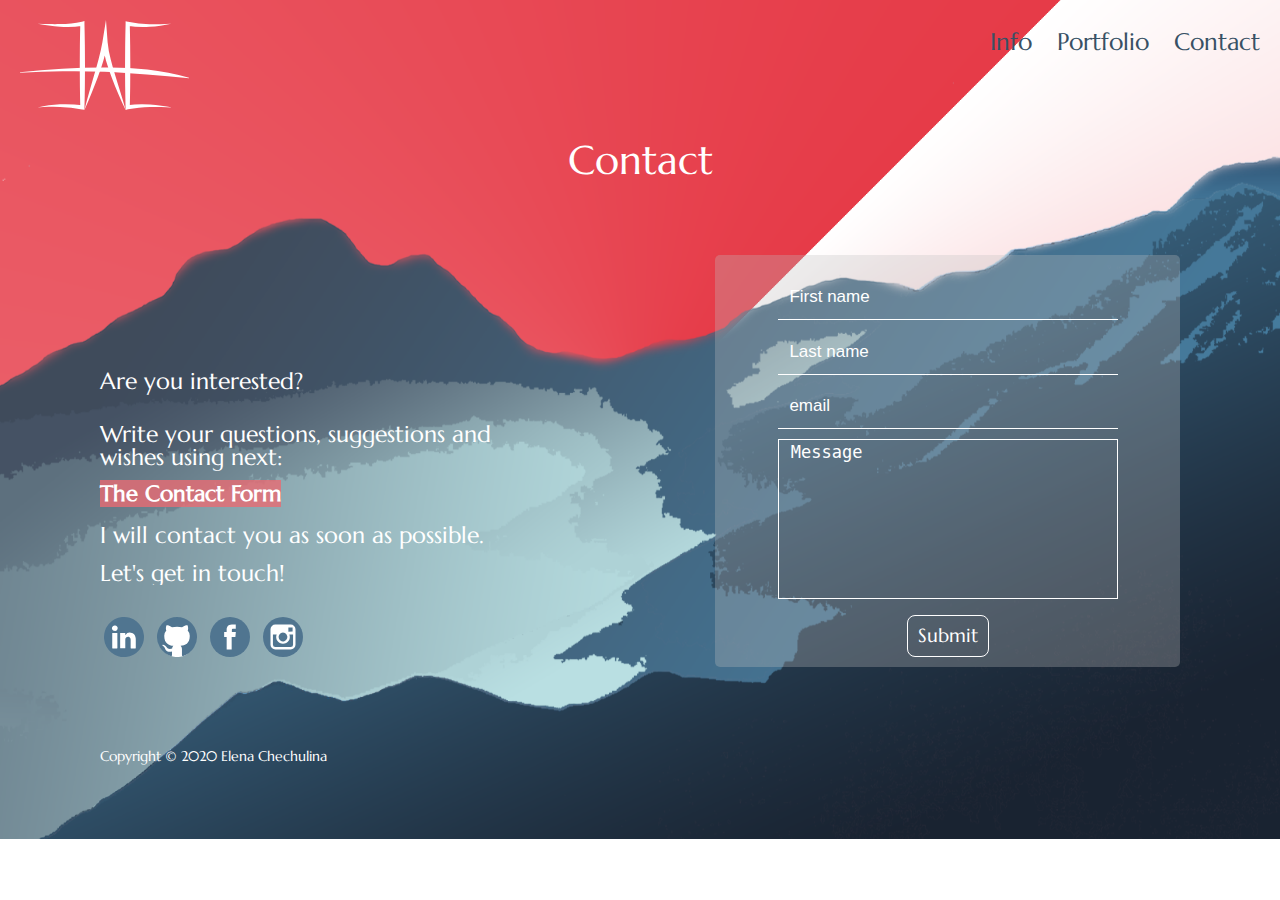
==== commit d3665360: "adding projects" ====
--- a/contact.html
+++ b/contact.html
@@ -55,6 +55,7 @@
                  
             </nav>
 
+        
           </header>
 
         <main>
@@ -82,11 +83,11 @@
                           </div>
                       
                             <p class="appeal2">I will contact you as soon as possible.</p> 
-                            <p class="appeal3">Let's stay in touch!</p>
+                            <p class="appeal3">Let's get in touch!</p>
                         </article>
                       </div>
 
-                   
+                  
 
                 <!-- contact form -->
           
--- a/css/master.css
+++ b/css/master.css
@@ -1 +1 @@
-body{font-family:"Marcellus",serif;color:#fff}.hidden{display:none}.container{background-image:url(../images/bcgrnd_5.png);background-repeat:no-repeat;background-position:center}.container_portfolio{background-image:url(../images/bcgrnd_5.png);background-repeat:no-repeat;background-position:center;background-attachment:fixed}.copy{color:#fff;text-align:center;font-size:14px;margin-top:20px}.copy_con{color:#fff;text-align:center;font-size:14px;margin-top:20px}.copy_port{color:#fff;text-align:center;font-size:14px;margin-top:20px}.myName{font-size:30px;text-align:center;margin-top:10px}.job_title_1,.job_title_2{font-size:30px;text-align:center}.job_title_1{margin-top:20px}.content{display:flex;flex-direction:column}.descrip_1,.descrip_2,.descrip_3{font-size:20px;text-align:justify;margin-left:45px;margin-right:45px}.descrip_1{margin-top:60px}.descrip_2,.descrip_3{margin-top:10px}#mainNav{display:flex;flex-direction:column;margin-top:30px}#mainNav button{margin-left:auto;background:url(../images/menu.svg) center no-repeat;border:none;width:50px;height:50px;transition:all 400ms ease}#mainNav button.expanded{-webkit-transform:rotate(90deg);-ms-transform:rotate(90deg);transform:rotate(90deg)}#mainNav li a{display:block;padding:10px 0;text-align:center;text-decoration:none;color:#cbe9f2;font-size:24px}#mainNav li:last-child{margin-bottom:10px}#mainNav li:hover{background-color:rgba(69,123,157,.8)}#burgerCon{display:none;margin-top:20px}#burgerCon.slideToggle{display:block}.navHeader{display:flex;flex-direction:row;justify-content:space-between;height:200px;padding-left:20px;padding-right:20px}#logo_mini{height:65px;margin-top:20px}#crossbar{animation:start 5s}@keyframes start{0%{opacity:0}100%{opacity:1}}.titlePort{font-size:30px;text-align:center;margin-top:0px}#app{margin-top:50px;display:grid;grid-template-columns:1fr;grid-template-rows:auto 1fr;justify-items:center;grid-gap:10px}form{display:flex;flex-direction:column;align-items:center}input[type=text],input[type=email]{padding:.7em;color:#fff;border:none;border-bottom:1px solid #fff;border-radius:0px;width:340px;background-color:transparent;font-size:17px;margin-top:10px;outline:none}textarea{resize:none;height:180px;width:340px;background:none;border:1px solid #fff;border-radius:0px;font-size:17px;color:#fff;margin-top:10px;outline:none}.white::placeholder{color:#fff}.submit-wrapper{display:inline-block;margin-top:0px;padding:10px;border-radius:.5rem;border-color:#fff;border:1px solid #fff;cursor:pointer;font-size:1.2em;color:#fff}.submit-wrapper:hover{background-color:rgba(54,75,93,.5)}.submit-wrapper span{padding-right:0}.animation{overflow:hidden;position:relative;width:100%}.circl1{width:2px;height:2px;border-radius:100%;background:transparent;box-shadow:2032px 449px #fff,1683px 605px #fff,1522px 2312px #fff,250px 2364px #fff,1767px 976px #fff,1009px 319px #fff,1975px 1618px #fff,440px 953px #fff,446px 1170px #fff,1040px 1573px #fff,356px 2349px #fff,2166px 2440px #fff,437px 1437px #fff,799px 1422px #fff,1567px 1725px #fff,2479px 1870px #fff,2496px 1062px #fff,1618px 1916px #fff,2097px 2167px #fff,1658px 2168px #fff,617px 802px #fff,218px 1810px #fff,2145px 161px #fff,1735px 141px #fff,1783px 840px #fff,59px 477px #fff,1518px 754px #fff,2343px 388px #fff,1097px 2111px #fff,2085px 2473px #fff,1694px 1492px #fff,2154px 674px #fff,840px 1964px #fff,1908px 1500px #fff,2281px 379px #fff,689px 223px #fff,453px 2098px #fff,559px 651px #fff,1504px 2385px #fff,440px 8px #fff,2263px 54px #fff,1400px 760px #fff,545px 1922px #fff,2401px 577px #fff,1943px 578px #fff,436px 125px #fff,1460px 186px #fff,2009px 852px #fff,94px 746px #fff,508px 535px #fff,1328px 373px #fff,429px 458px #fff,1081px 1977px #fff,1181px 349px #fff,1855px 1894px #fff,2352px 824px #fff,2023px 2256px #fff,574px 998px #fff,137px 2128px #fff,1415px 1003px #fff,1873px 363px #fff,530px 223px #fff,2400px 1390px #fff,1px 2335px #fff,939px 189px #fff,183px 135px #fff,2460px 1522px #fff,2031px 1500px #fff,2061px 2134px #fff,1853px 1147px #fff,1749px 1551px #fff,261px 1977px #fff,1069px 887px #fff,2382px 135px #fff,1779px 1448px #fff,689px 1788px #fff,1936px 919px #fff,1099px 1910px #fff,403px 1923px #fff,410px 2061px #fff,1735px 850px #fff,1787px 235px #fff,2382px 300px #fff,2083px 952px #fff,1207px 1327px #fff,1449px 1120px #fff,1009px 357px #fff,2328px 815px #fff,1298px 1844px #fff,382px 1028px #fff,691px 1360px #fff,1302px 1092px #fff,79px 1641px #fff,2456px 386px #fff,1388px 1605px #fff,630px 303px #fff,2041px 600px #fff,890px 1302px #fff,925px 2205px #fff,690px 1178px #fff,242px 1012px #fff,177px 2345px #fff,1317px 815px #fff,406px 867px #fff,726px 806px #fff,2450px 164px #fff,1771px 767px #fff,672px 1144px #fff,1946px 972px #fff,29px 169px #fff,1242px 2377px #fff,601px 2485px #fff,147px 1745px #fff,1240px 265px #fff,1212px 906px #fff,473px 978px #fff,2049px 969px #fff,1518px 713px #fff,1117px 1436px #fff,704px 2177px #fff,566px 2426px #fff,1691px 1239px #fff,727px 2370px #fff,2035px 2369px #fff,1479px 864px #fff,1324px 635px #fff,1461px 1450px #fff,1083px 1543px #fff,2334px 791px #fff,2273px 2056px #fff,2037px 2452px #fff,581px 2px #fff,904px 1308px #fff,919px 1050px #fff,1256px 87px #fff,342px 476px #fff,442px 388px #fff,370px 1954px #fff,1749px 2185px #fff,2291px 128px #fff,491px 754px #fff,2108px 1170px #fff,1126px 202px #fff,2413px 81px #fff,1602px 1610px #fff,1159px 840px #fff,1099px 513px #fff,219px 2099px #fff,1029px 1791px #fff,2298px 462px #fff,1900px 7px #fff,643px 519px #fff,2482px 1855px #fff,1662px 1743px #fff,154px 2259px #fff,194px 628px #fff,1090px 2062px #fff,2348px 957px #fff,1889px 375px #fff,1897px 603px #fff,2284px 1862px #fff,1009px 2458px #fff,1795px 2067px #fff,1272px 792px #fff,2105px 1080px #fff,902px 918px #fff,1460px 1781px #fff,2449px 347px #fff,1790px 1584px #fff,1926px 412px #fff,1467px 2123px #fff,750px 1974px #fff,1470px 880px #fff,139px 111px #fff,1315px 573px #fff,1743px 1542px #fff,2315px 2252px #fff,2012px 1147px #fff,1041px 1655px #fff,811px 2130px #fff,342px 1852px #fff,1070px 1093px #fff,1847px 2174px #fff,949px 1003px #fff,2393px 1819px #fff,1458px 1064px #fff,262px 5px #fff,1421px 434px #fff,103px 200px #fff,311px 1650px #fff,1409px 114px #fff,969px 1975px #fff,704px 2438px #fff,2341px 946px #fff,2032px 692px #fff,2136px 1084px #fff,1931px 13px #fff,683px 417px #fff,5px 800px #fff,610px 2412px #fff,1723px 188px #fff,1285px 978px #fff,1102px 2056px #fff,601px 1035px #fff,2185px 1871px #fff,2206px 1651px #fff,546px 1162px #fff,489px 1971px #fff,1714px 1617px #fff,438px 2058px #fff,1079px 1821px #fff,2447px 423px #fff,2111px 466px #fff,716px 638px #fff,785px 1738px #fff,1092px 1386px #fff,636px 1351px #fff,842px 2172px #fff,2196px 1899px #fff,1819px 1012px #fff,2267px 2432px #fff,554px 293px #fff,1524px 1479px #fff,2012px 532px #fff,2472px 1540px #fff,1407px 432px #fff,189px 1576px #fff,2306px 1068px #fff,2496px 405px #fff,1744px 990px #fff,418px 368px #fff,657px 2180px #fff,291px 1715px #fff,1768px 1759px #fff,1807px 1714px #fff,356px 2349px #fff,2382px 2497px #fff,2283px 671px #fff,1951px 1177px #fff,2425px 2263px #fff,1307px 812px #fff,339px 2124px #fff,1747px 487px #fff,1210px 21px #fff,1867px 2297px #fff,633px 2142px #fff,1153px 667px #fff,431px 1795px #fff,2053px 1303px #fff,402px 1932px #fff,1540px 1364px #fff,1463px 2291px #fff,1232px 1188px #fff,2229px 2363px #fff,864px 1957px #fff,863px 891px #fff,1536px 139px #fff,204px 1149px #fff,807px 1772px #fff,1294px 1053px #fff,1708px 107px #fff,337px 693px #fff,2374px 2293px #fff,771px 1058px #fff,843px 1539px #fff,1180px 181px #fff,2045px 1341px #fff,1858px 1099px #fff,1004px 1423px #fff,232px 644px #fff,1659px 254px #fff,1792px 1066px #fff,2179px 1014px #fff,2338px 159px #fff,281px 2328px #fff,1450px 1022px #fff,2025px 893px #fff,2340px 234px #fff,1765px 799px #fff,1344px 2206px #fff,1206px 2437px #fff,1306px 771px #fff,1018px 2024px #fff,1626px 2469px #fff,273px 1175px #fff,1758px 905px #fff,1049px 2127px #fff,990px 338px #fff,653px 1483px #fff,1435px 1550px #fff,1556px 851px #fff,1011px 2359px #fff,1922px 1315px #fff,2401px 1371px #fff,976px 43px #fff,78px 1243px #fff,2408px 498px #fff,493px 637px #fff,292px 1373px #fff,1994px 657px #fff,1017px 1663px #fff,2456px 1257px #fff,414px 2020px #fff,441px 175px #fff,1020px 632px #fff,1455px 1396px #fff,510px 720px #fff,437px 66px #fff,150px 845px #fff,819px 60px #fff,986px 1052px #fff,960px 1107px #fff,615px 2381px #fff,2014px 282px #fff,98px 1754px #fff,854px 1685px #fff,2367px 935px #fff,1102px 1327px #fff,46px 347px #fff,2171px 1007px #fff,595px 527px #fff,1482px 1098px #fff,923px 2105px #fff,687px 2145px #fff,988px 123px #fff,2174px 2388px #fff,2381px 2460px #fff,1656px 2273px #fff,1545px 2292px #fff,919px 1437px #fff,165px 249px #fff,600px 1102px #fff,1759px 1521px #fff,1941px 271px #fff,1457px 2232px #fff,1091px 130px #fff,1380px 55px #fff,419px 2410px #fff,1011px 14px #fff,1042px 1034px #fff,1241px 501px #fff,2421px 2485px #fff,346px 1074px #fff,1388px 1692px #fff,2331px 373px #fff,942px 2325px #fff,1058px 21px #fff,86px 1965px #fff,651px 1372px #fff,2291px 108px #fff,606px 868px #fff,1044px 605px #fff,1318px 2357px #fff,1813px 1383px #fff,1964px 1372px #fff,1786px 1530px #fff,2427px 791px #fff,224px 1539px #fff,965px 1662px #fff,427px 944px #fff,1965px 1325px #fff,131px 1544px #fff,2228px 1700px #fff,1982px 1841px #fff,2381px 1272px #fff,899px 1781px #fff,320px 2298px #fff,1145px 1483px #fff,844px 1431px #fff,2379px 1967px #fff,1941px 1174px #fff,2283px 1582px #fff,54px 1107px #fff,1235px 1609px #fff,2244px 1583px #fff,1949px 1689px #fff,45px 1812px #fff,1306px 48px #fff,1909px 69px #fff,1469px 1556px #fff,453px 832px #fff,286px 327px #fff,1898px 255px #fff,2393px 530px #fff,632px 1085px #fff,1391px 1673px #fff,1238px 2318px #fff,1404px 2410px #fff,2257px 765px #fff,441px 1171px #fff,813px 398px #fff,1795px 1317px #fff,1166px 2102px #fff,1739px 1122px #fff,1326px 2219px #fff,1931px 2292px #fff,1247px 271px #fff,782px 621px #fff,66px 644px #fff,492px 2008px #fff,429px 762px #fff,1198px 173px #fff,171px 439px #fff,2059px 2219px #fff,916px 725px #fff,2488px 1438px #fff,1096px 1783px #fff,2247px 622px #fff,2297px 1566px #fff,1043px 352px #fff,445px 542px #fff,2225px 2165px #fff,2229px 588px #fff,962px 346px #fff,1948px 2382px #fff,1213px 1640px #fff,272px 1898px #fff,46px 1685px #fff,1001px 1990px #fff,2409px 743px #fff,1272px 672px #fff,1106px 1215px #fff,1488px 1730px #fff,79px 356px #fff,83px 996px #fff,2162px 1366px #fff,1327px 1279px #fff,1430px 676px #fff,756px 159px #fff,604px 174px #fff,24px 1055px #fff,1737px 872px #fff,1464px 1150px #fff,1257px 1902px #fff,1870px 1019px #fff,2028px 989px #fff,853px 2217px #fff,678px 2291px #fff,224px 435px #fff,8px 331px #fff,1774px 1753px #fff,472px 2102px #fff,497px 334px #fff,1022px 1498px #fff,2114px 1233px #fff,845px 1275px #fff,1988px 1705px #fff,124px 477px #fff,73px 155px #fff,1116px 1745px #fff,200px 2030px #fff,1878px 419px #fff,2102px 1215px #fff,1327px 2279px #fff,1689px 670px #fff,992px 769px #fff,372px 1994px #fff,939px 715px #fff,1498px 1674px #fff,628px 331px #fff,129px 1283px #fff,2066px 420px #fff,1435px 90px #fff,2271px 1831px #fff,706px 340px #fff,1222px 1287px #fff,1224px 1882px #fff,314px 1115px #fff,190px 253px #fff,972px 1343px #fff,869px 112px #fff,1881px 2285px #fff,1709px 958px #fff,2040px 2096px #fff,1718px 1665px #fff,1141px 2170px #fff,966px 1216px #fff,2198px 1505px #fff,1378px 1767px #fff,2000px 2245px #fff,1685px 1910px #fff,2223px 824px #fff,2344px 32px #fff,964px 1209px #fff,1668px 311px #fff,209px 993px #fff,102px 1918px #fff,902px 1218px #fff,1447px 2077px #fff,798px 195px #fff,498px 1948px #fff,787px 1491px #fff,2232px 926px #fff,272px 1427px #fff,2402px 245px #fff,904px 1396px #fff,2469px 1089px #fff,984px 360px #fff,1355px 1285px #fff,213px 345px #fff,2292px 734px #fff,1294px 1894px #fff,1757px 1896px #fff,1344px 1385px #fff,1271px 192px #fff,2491px 1857px #fff,2472px 1085px #fff,834px 2013px #fff,1208px 126px #fff,1697px 110px #fff,1259px 1881px #fff,2084px 1943px #fff,1872px 2312px #fff,913px 1577px #fff,348px 1514px #fff,2281px 1925px #fff,66px 2221px #fff,2116px 968px #fff,1163px 606px #fff,2104px 1387px #fff,509px 90px #fff,1799px 1951px #fff,1817px 1646px #fff,547px 1822px #fff,2435px 1862px #fff,1087px 1500px #fff,1276px 825px #fff,1248px 1557px #fff,829px 290px #fff,1034px 2040px #fff,642px 1131px #fff,1219px 1194px #fff,1725px 836px #fff,267px 2424px #fff,2338px 149px #fff,1971px 2227px #fff,1941px 99px #fff,1403px 532px #fff,548px 207px #fff,2153px 1166px #fff,1222px 2413px #fff,1199px 1483px #fff,1568px 1976px #fff,464px 1487px #fff,2411px 1953px #fff,89px 790px #fff,1378px 1194px #fff,396px 152px #fff,518px 1077px #fff,1626px 1527px #fff,1423px 1925px #fff,2116px 137px #fff,2462px 909px #fff,187px 1923px #fff,1921px 518px #fff,1817px 1551px #fff,415px 2281px #fff,2486px 722px #fff,531px 813px #fff,619px 2043px #fff,1515px 803px #fff,1869px 1739px #fff,2369px 1300px #fff,2149px 255px #fff,1147px 1753px #fff,912px 2172px #fff,1808px 1051px #fff,1394px 1640px #fff,2218px 2402px #fff,1062px 274px #fff,2053px 472px #fff,2268px 2139px #fff,1774px 1302px #fff,1867px 122px #fff,702px 110px #fff,974px 917px #fff,561px 1092px #fff,1346px 1142px #fff,36px 1904px #fff,1291px 1138px #fff,849px 1495px #fff,2384px 1976px #fff,2249px 93px #fff,1134px 1789px #fff,776px 2393px #fff,228px 1618px #fff,1175px 238px #fff,2308px 793px #fff,1753px 988px #fff,1278px 360px #fff,1901px 228px #fff,2248px 1394px #fff,1062px 1692px #fff,1745px 1023px #fff,1936px 237px #fff,1689px 2126px #fff,184px 554px #fff,1792px 1926px #fff,865px 442px #fff,2498px 1237px #fff,1613px 1665px #fff,1749px 2337px #fff,2370px 1462px #fff,1668px 655px #fff,1036px 1369px #fff,2001px 2119px #fff,1178px 1935px #fff,1615px 1766px #fff,579px 254px #fff,2250px 301px #fff,1627px 2031px #fff,2045px 143px #fff,856px 587px #fff,1307px 1867px #fff,1823px 1902px #fff,695px 1290px #fff,504px 400px #fff,2016px 1005px #fff,2034px 1345px #fff,2443px 2165px #fff,1030px 314px #fff,980px 527px #fff,277px 1620px #fff,1317px 269px #fff,2208px 745px #fff,341px 836px #fff,364px 1519px #fff,1939px 1148px #fff,463px 2204px #fff,2118px 370px #fff,54px 2463px #fff,2128px 1976px #fff,1866px 1767px #fff,1949px 1545px #fff,1686px 1820px #fff,663px 1989px #fff,1574px 336px #fff,340px 1626px #fff,63px 640px #fff,924px 2463px #fff,113px 903px #fff,998px 2411px #fff,741px 1479px #fff,1389px 544px #fff,2218px 367px #fff,1641px 625px #fff,849px 364px #fff,314px 2025px #fff,828px 2268px #fff,1138px 429px #fff,1727px 1167px #fff,1329px 691px #fff,579px 1690px #fff,1209px 1342px #fff,1396px 1516px #fff,964px 641px #fff,348px 1258px #fff,1328px 2221px #fff,1388px 2448px #fff,2126px 115px #fff,703px 2250px #fff,201px 789px #fff,1774px 2124px #fff,1517px 2097px #fff,1571px 1681px #fff,307px 1807px #fff,2243px 2410px #fff,987px 1240px #fff,216px 1750px #fff,2429px 2290px #fff,1545px 1185px #fff,223px 1183px #fff,1634px 1888px #fff,1367px 830px #fff,2007px 1027px #fff,1349px 1047px #fff,2482px 706px #fff,1713px 970px #fff,912px 531px #fff,1046px 2498px #fff,853px 1090px #fff,1266px 727px #fff,2204px 942px #fff,1231px 1621px #fff,2271px 989px #fff,736px 1993px #fff,784px 926px #fff,2453px 1187px #fff,2235px 791px #fff,200px 1791px #fff,180px 2243px #fff,1017px 564px #fff,291px 1763px #fff,437px 1582px #fff,193px 2323px #fff,1543px 122px #fff,280px 448px #fff,1063px 686px #fff,1875px 2039px #fff,1555px 2006px #fff;-webkit-animation:animStar 30s infinite linear;-moz-animation:animStar 30s infinite linear;animation:animStar 30s infinite linear}.circl1:after{content:" ";position:absolute;top:500px;width:2px;height:2px;border-radius:100%;background:transparent;box-shadow:2032px 449px #fff,1683px 605px #fff,1522px 2312px #fff,250px 2364px #fff,1767px 976px #fff,1009px 319px #fff,1975px 1618px #fff,440px 953px #fff,446px 1170px #fff,1040px 1573px #fff,356px 2349px #fff,2166px 2440px #fff,437px 1437px #fff,799px 1422px #fff,1567px 1725px #fff,2479px 1870px #fff,2496px 1062px #fff,1618px 1916px #fff,2097px 2167px #fff,1658px 2168px #fff,617px 802px #fff,218px 1810px #fff,2145px 161px #fff,1735px 141px #fff,1783px 840px #fff,59px 477px #fff,1518px 754px #fff,2343px 388px #fff,1097px 2111px #fff,2085px 2473px #fff,1694px 1492px #fff,2154px 674px #fff,840px 1964px #fff,1908px 1500px #fff,2281px 379px #fff,689px 223px #fff,453px 2098px #fff,559px 651px #fff,1504px 2385px #fff,440px 8px #fff,2263px 54px #fff,1400px 760px #fff,545px 1922px #fff,2401px 577px #fff,1943px 578px #fff,436px 125px #fff,1460px 186px #fff,2009px 852px #fff,94px 746px #fff,508px 535px #fff,1328px 373px #fff,429px 458px #fff,1081px 1977px #fff,1181px 349px #fff,1855px 1894px #fff,2352px 824px #fff,2023px 2256px #fff,574px 998px #fff,137px 2128px #fff,1415px 1003px #fff,1873px 363px #fff,530px 223px #fff,2400px 1390px #fff,1px 2335px #fff,939px 189px #fff,183px 135px #fff,2460px 1522px #fff,2031px 1500px #fff,2061px 2134px #fff,1853px 1147px #fff,1749px 1551px #fff,261px 1977px #fff,1069px 887px #fff,2382px 135px #fff,1779px 1448px #fff,689px 1788px #fff,1936px 919px #fff,1099px 1910px #fff,403px 1923px #fff,410px 2061px #fff,1735px 850px #fff,1787px 235px #fff,2382px 300px #fff,2083px 952px #fff,1207px 1327px #fff,1449px 1120px #fff,1009px 357px #fff,2328px 815px #fff,1298px 1844px #fff,382px 1028px #fff,691px 1360px #fff,1302px 1092px #fff,79px 1641px #fff,2456px 386px #fff,1388px 1605px #fff,630px 303px #fff,2041px 600px #fff,890px 1302px #fff,925px 2205px #fff,690px 1178px #fff,242px 1012px #fff,177px 2345px #fff,1317px 815px #fff,406px 867px #fff,726px 806px #fff,2450px 164px #fff,1771px 767px #fff,672px 1144px #fff,1946px 972px #fff,29px 169px #fff,1242px 2377px #fff,601px 2485px #fff,147px 1745px #fff,1240px 265px #fff,1212px 906px #fff,473px 978px #fff,2049px 969px #fff,1518px 713px #fff,1117px 1436px #fff,704px 2177px #fff,566px 2426px #fff,1691px 1239px #fff,727px 2370px #fff,2035px 2369px #fff,1479px 864px #fff,1324px 635px #fff,1461px 1450px #fff,1083px 1543px #fff,2334px 791px #fff,2273px 2056px #fff,2037px 2452px #fff,581px 2px #fff,904px 1308px #fff,919px 1050px #fff,1256px 87px #fff,342px 476px #fff,442px 388px #fff,370px 1954px #fff,1749px 2185px #fff,2291px 128px #fff,491px 754px #fff,2108px 1170px #fff,1126px 202px #fff,2413px 81px #fff,1602px 1610px #fff,1159px 840px #fff,1099px 513px #fff,219px 2099px #fff,1029px 1791px #fff,2298px 462px #fff,1900px 7px #fff,643px 519px #fff,2482px 1855px #fff,1662px 1743px #fff,154px 2259px #fff,194px 628px #fff,1090px 2062px #fff,2348px 957px #fff,1889px 375px #fff,1897px 603px #fff,2284px 1862px #fff,1009px 2458px #fff,1795px 2067px #fff,1272px 792px #fff,2105px 1080px #fff,902px 918px #fff,1460px 1781px #fff,2449px 347px #fff,1790px 1584px #fff,1926px 412px #fff,1467px 2123px #fff,750px 1974px #fff,1470px 880px #fff,139px 111px #fff,1315px 573px #fff,1743px 1542px #fff,2315px 2252px #fff,2012px 1147px #fff,1041px 1655px #fff,811px 2130px #fff,342px 1852px #fff,1070px 1093px #fff,1847px 2174px #fff,949px 1003px #fff,2393px 1819px #fff,1458px 1064px #fff,262px 5px #fff,1421px 434px #fff,103px 200px #fff,311px 1650px #fff,1409px 114px #fff,969px 1975px #fff,704px 2438px #fff,2341px 946px #fff,2032px 692px #fff,2136px 1084px #fff,1931px 13px #fff,683px 417px #fff,5px 800px #fff,610px 2412px #fff,1723px 188px #fff,1285px 978px #fff,1102px 2056px #fff,601px 1035px #fff,2185px 1871px #fff,2206px 1651px #fff,546px 1162px #fff,489px 1971px #fff,1714px 1617px #fff,438px 2058px #fff,1079px 1821px #fff,2447px 423px #fff,2111px 466px #fff,716px 638px #fff,785px 1738px #fff,1092px 1386px #fff,636px 1351px #fff,842px 2172px #fff,2196px 1899px #fff,1819px 1012px #fff,2267px 2432px #fff,554px 293px #fff,1524px 1479px #fff,2012px 532px #fff,2472px 1540px #fff,1407px 432px #fff,189px 1576px #fff,2306px 1068px #fff,2496px 405px #fff,1744px 990px #fff,418px 368px #fff,657px 2180px #fff,291px 1715px #fff,1768px 1759px #fff,1807px 1714px #fff,356px 2349px #fff,2382px 2497px #fff,2283px 671px #fff,1951px 1177px #fff,2425px 2263px #fff,1307px 812px #fff,339px 2124px #fff,1747px 487px #fff,1210px 21px #fff,1867px 2297px #fff,633px 2142px #fff,1153px 667px #fff,431px 1795px #fff,2053px 1303px #fff,402px 1932px #fff,1540px 1364px #fff,1463px 2291px #fff,1232px 1188px #fff,2229px 2363px #fff,864px 1957px #fff,863px 891px #fff,1536px 139px #fff,204px 1149px #fff,807px 1772px #fff,1294px 1053px #fff,1708px 107px #fff,337px 693px #fff,2374px 2293px #fff,771px 1058px #fff,843px 1539px #fff,1180px 181px #fff,2045px 1341px #fff,1858px 1099px #fff,1004px 1423px #fff,232px 644px #fff,1659px 254px #fff,1792px 1066px #fff,2179px 1014px #fff,2338px 159px #fff,281px 2328px #fff,1450px 1022px #fff,2025px 893px #fff,2340px 234px #fff,1765px 799px #fff,1344px 2206px #fff,1206px 2437px #fff,1306px 771px #fff,1018px 2024px #fff,1626px 2469px #fff,273px 1175px #fff,1758px 905px #fff,1049px 2127px #fff,990px 338px #fff,653px 1483px #fff,1435px 1550px #fff,1556px 851px #fff,1011px 2359px #fff,1922px 1315px #fff,2401px 1371px #fff,976px 43px #fff,78px 1243px #fff,2408px 498px #fff,493px 637px #fff,292px 1373px #fff,1994px 657px #fff,1017px 1663px #fff,2456px 1257px #fff,414px 2020px #fff,441px 175px #fff,1020px 632px #fff,1455px 1396px #fff,510px 720px #fff,437px 66px #fff,150px 845px #fff,819px 60px #fff,986px 1052px #fff,960px 1107px #fff,615px 2381px #fff,2014px 282px #fff,98px 1754px #fff,854px 1685px #fff,2367px 935px #fff,1102px 1327px #fff,46px 347px #fff,2171px 1007px #fff,595px 527px #fff,1482px 1098px #fff,923px 2105px #fff,687px 2145px #fff,988px 123px #fff,2174px 2388px #fff,2381px 2460px #fff,1656px 2273px #fff,1545px 2292px #fff,919px 1437px #fff,165px 249px #fff,600px 1102px #fff,1759px 1521px #fff,1941px 271px #fff,1457px 2232px #fff,1091px 130px #fff,1380px 55px #fff,419px 2410px #fff,1011px 14px #fff,1042px 1034px #fff,1241px 501px #fff,2421px 2485px #fff,346px 1074px #fff,1388px 1692px #fff,2331px 373px #fff,942px 2325px #fff,1058px 21px #fff,86px 1965px #fff,651px 1372px #fff,2291px 108px #fff,606px 868px #fff,1044px 605px #fff,1318px 2357px #fff,1813px 1383px #fff,1964px 1372px #fff,1786px 1530px #fff,2427px 791px #fff,224px 1539px #fff,965px 1662px #fff,427px 944px #fff,1965px 1325px #fff,131px 1544px #fff,2228px 1700px #fff,1982px 1841px #fff,2381px 1272px #fff,899px 1781px #fff,320px 2298px #fff,1145px 1483px #fff,844px 1431px #fff,2379px 1967px #fff,1941px 1174px #fff,2283px 1582px #fff,54px 1107px #fff,1235px 1609px #fff,2244px 1583px #fff,1949px 1689px #fff,45px 1812px #fff,1306px 48px #fff,1909px 69px #fff,1469px 1556px #fff,453px 832px #fff,286px 327px #fff,1898px 255px #fff,2393px 530px #fff,632px 1085px #fff,1391px 1673px #fff,1238px 2318px #fff,1404px 2410px #fff,2257px 765px #fff,441px 1171px #fff,813px 398px #fff,1795px 1317px #fff,1166px 2102px #fff,1739px 1122px #fff,1326px 2219px #fff,1931px 2292px #fff,1247px 271px #fff,782px 621px #fff,66px 644px #fff,492px 2008px #fff,429px 762px #fff,1198px 173px #fff,171px 439px #fff,2059px 2219px #fff,916px 725px #fff,2488px 1438px #fff,1096px 1783px #fff,2247px 622px #fff,2297px 1566px #fff,1043px 352px #fff,445px 542px #fff,2225px 2165px #fff,2229px 588px #fff,962px 346px #fff,1948px 2382px #fff,1213px 1640px #fff,272px 1898px #fff,46px 1685px #fff,1001px 1990px #fff,2409px 743px #fff,1272px 672px #fff,1106px 1215px #fff,1488px 1730px #fff,79px 356px #fff,83px 996px #fff,2162px 1366px #fff,1327px 1279px #fff,1430px 676px #fff,756px 159px #fff,604px 174px #fff,24px 1055px #fff,1737px 872px #fff,1464px 1150px #fff,1257px 1902px #fff,1870px 1019px #fff,2028px 989px #fff,853px 2217px #fff,678px 2291px #fff,224px 435px #fff,8px 331px #fff,1774px 1753px #fff,472px 2102px #fff,497px 334px #fff,1022px 1498px #fff,2114px 1233px #fff,845px 1275px #fff,1988px 1705px #fff,124px 477px #fff,73px 155px #fff,1116px 1745px #fff,200px 2030px #fff,1878px 419px #fff,2102px 1215px #fff,1327px 2279px #fff,1689px 670px #fff,992px 769px #fff,372px 1994px #fff,939px 715px #fff,1498px 1674px #fff,628px 331px #fff,129px 1283px #fff,2066px 420px #fff,1435px 90px #fff,2271px 1831px #fff,706px 340px #fff,1222px 1287px #fff,1224px 1882px #fff,314px 1115px #fff,190px 253px #fff,972px 1343px #fff,869px 112px #fff,1881px 2285px #fff,1709px 958px #fff,2040px 2096px #fff,1718px 1665px #fff,1141px 2170px #fff,966px 1216px #fff,2198px 1505px #fff,1378px 1767px #fff,2000px 2245px #fff,1685px 1910px #fff,2223px 824px #fff,2344px 32px #fff,964px 1209px #fff,1668px 311px #fff,209px 993px #fff,102px 1918px #fff,902px 1218px #fff,1447px 2077px #fff,798px 195px #fff,498px 1948px #fff,787px 1491px #fff,2232px 926px #fff,272px 1427px #fff,2402px 245px #fff,904px 1396px #fff,2469px 1089px #fff,984px 360px #fff,1355px 1285px #fff,213px 345px #fff,2292px 734px #fff,1294px 1894px #fff,1757px 1896px #fff,1344px 1385px #fff,1271px 192px #fff,2491px 1857px #fff,2472px 1085px #fff,834px 2013px #fff,1208px 126px #fff,1697px 110px #fff,1259px 1881px #fff,2084px 1943px #fff,1872px 2312px #fff,913px 1577px #fff,348px 1514px #fff,2281px 1925px #fff,66px 2221px #fff,2116px 968px #fff,1163px 606px #fff,2104px 1387px #fff,509px 90px #fff,1799px 1951px #fff,1817px 1646px #fff,547px 1822px #fff,2435px 1862px #fff,1087px 1500px #fff,1276px 825px #fff,1248px 1557px #fff,829px 290px #fff,1034px 2040px #fff,642px 1131px #fff,1219px 1194px #fff,1725px 836px #fff,267px 2424px #fff,2338px 149px #fff,1971px 2227px #fff,1941px 99px #fff,1403px 532px #fff,548px 207px #fff,2153px 1166px #fff,1222px 2413px #fff,1199px 1483px #fff,1568px 1976px #fff,464px 1487px #fff,2411px 1953px #fff,89px 790px #fff,1378px 1194px #fff,396px 152px #fff,518px 1077px #fff,1626px 1527px #fff,1423px 1925px #fff,2116px 137px #fff,2462px 909px #fff,187px 1923px #fff,1921px 518px #fff,1817px 1551px #fff,415px 2281px #fff,2486px 722px #fff,531px 813px #fff,619px 2043px #fff,1515px 803px #fff,1869px 1739px #fff,2369px 1300px #fff,2149px 255px #fff,1147px 1753px #fff,912px 2172px #fff,1808px 1051px #fff,1394px 1640px #fff,2218px 2402px #fff,1062px 274px #fff,2053px 472px #fff,2268px 2139px #fff,1774px 1302px #fff,1867px 122px #fff,702px 110px #fff,974px 917px #fff,561px 1092px #fff,1346px 1142px #fff,36px 1904px #fff,1291px 1138px #fff,849px 1495px #fff,2384px 1976px #fff,2249px 93px #fff,1134px 1789px #fff,776px 2393px #fff,228px 1618px #fff,1175px 238px #fff,2308px 793px #fff,1753px 988px #fff,1278px 360px #fff,1901px 228px #fff,2248px 1394px #fff,1062px 1692px #fff,1745px 1023px #fff,1936px 237px #fff,1689px 2126px #fff,184px 554px #fff,1792px 1926px #fff,865px 442px #fff,2498px 1237px #fff,1613px 1665px #fff,1749px 2337px #fff,2370px 1462px #fff,1668px 655px #fff,1036px 1369px #fff,2001px 2119px #fff,1178px 1935px #fff,1615px 1766px #fff,579px 254px #fff,2250px 301px #fff,1627px 2031px #fff,2045px 143px #fff,856px 587px #fff,1307px 1867px #fff,1823px 1902px #fff,695px 1290px #fff,504px 400px #fff,2016px 1005px #fff,2034px 1345px #fff,2443px 2165px #fff,1030px 314px #fff,980px 527px #fff,277px 1620px #fff,1317px 269px #fff,2208px 745px #fff,341px 836px #fff,364px 1519px #fff,1939px 1148px #fff,463px 2204px #fff,2118px 370px #fff,54px 2463px #fff,2128px 1976px #fff,1866px 1767px #fff,1949px 1545px #fff,1686px 1820px #fff,663px 1989px #fff,1574px 336px #fff,340px 1626px #fff,63px 640px #fff,924px 2463px #fff,113px 903px #fff,998px 2411px #fff,741px 1479px #fff,1389px 544px #fff,2218px 367px #fff,1641px 625px #fff,849px 364px #fff,314px 2025px #fff,828px 2268px #fff,1138px 429px #fff,1727px 1167px #fff,1329px 691px #fff,579px 1690px #fff,1209px 1342px #fff,1396px 1516px #fff,964px 641px #fff,348px 1258px #fff,1328px 2221px #fff,1388px 2448px #fff,2126px 115px #fff,703px 2250px #fff,201px 789px #fff,1774px 2124px #fff,1517px 2097px #fff,1571px 1681px #fff,307px 1807px #fff,2243px 2410px #fff,987px 1240px #fff,216px 1750px #fff,2429px 2290px #fff,1545px 1185px #fff,223px 1183px #fff,1634px 1888px #fff,1367px 830px #fff,2007px 1027px #fff,1349px 1047px #fff,2482px 706px #fff,1713px 970px #fff,912px 531px #fff,1046px 2498px #fff,853px 1090px #fff,1266px 727px #fff,2204px 942px #fff,1231px 1621px #fff,2271px 989px #fff,736px 1993px #fff,784px 926px #fff,2453px 1187px #fff,2235px 791px #fff,200px 1791px #fff,180px 2243px #fff,1017px 564px #fff,291px 1763px #fff,437px 1582px #fff,193px 2323px #fff,1543px 122px #fff,280px 448px #fff,1063px 686px #fff,1875px 2039px #fff,1555px 2006px #fff}.circl2{width:3px;height:3px;border-radius:100%;background:transparent;box-shadow:1116px 85px #fff,2043px 2177px #fff,2002px 707px #fff,1248px 1583px #fff,614px 299px #fff,616px 1786px #fff,1605px 124px #fff,2324px 750px #fff,1205px 1410px #fff,1334px 499px #fff,1597px 2459px #fff,578px 1317px #fff,1086px 607px #fff,815px 155px #fff,1471px 2315px #fff,1757px 520px #fff,209px 870px #fff,597px 464px #fff,1397px 850px #fff,2189px 2236px #fff,1424px 2244px #fff,836px 439px #fff,2389px 138px #fff,2161px 794px #fff,1030px 28px #fff,847px 212px #fff,1754px 2400px #fff,931px 466px #fff,1236px 2143px #fff,856px 2443px #fff,354px 1420px #fff,1973px 2181px #fff,1287px 1823px #fff,292px 1279px #fff,1935px 1925px #fff,1412px 69px #fff,511px 227px #fff,17px 2114px #fff,408px 1312px #fff,150px 2081px #fff,1774px 323px #fff,1355px 1390px #fff,511px 440px #fff,417px 1451px #fff,1639px 196px #fff,597px 617px #fff,1747px 944px #fff,2383px 453px #fff,2434px 564px #fff,920px 915px #fff,2388px 833px #fff,168px 2369px #fff,302px 384px #fff,1844px 928px #fff,1133px 822px #fff,1557px 1725px #fff,1311px 773px #fff,2028px 2079px #fff,2383px 1px #fff,2132px 456px #fff,468px 824px #fff,900px 641px #fff,1619px 1063px #fff,1260px 2199px #fff,824px 1078px #fff,590px 35px #fff,406px 2001px #fff,1752px 1729px #fff,288px 156px #fff,191px 1930px #fff,387px 164px #fff,1120px 2011px #fff,1021px 1256px #fff,1554px 1830px #fff,671px 1068px #fff,1952px 2117px #fff,1648px 2179px #fff,1360px 98px #fff,2388px 1047px #fff,2339px 2453px #fff,1153px 187px #fff,2309px 585px #fff,1557px 1342px #fff,1378px 2082px #fff,192px 740px #fff,879px 910px #fff,1414px 1785px #fff,752px 480px #fff,351px 2464px #fff,1454px 599px #fff,2099px 264px #fff,414px 1877px #fff,873px 730px #fff,1913px 1907px #fff,924px 1009px #fff,99px 2244px #fff,975px 453px #fff,191px 966px #fff,1933px 966px #fff,1197px 1673px #fff,1968px 1892px #fff,2197px 951px #fff,757px 2124px #fff,931px 1047px #fff,1098px 1913px #fff,2047px 2135px #fff,620px 1609px #fff,1877px 1734px #fff,191px 395px #fff,672px 1023px #fff,122px 1331px #fff,1211px 279px #fff,2323px 595px #fff,2398px 2238px #fff,1158px 1121px #fff,1285px 2422px #fff,2330px 227px #fff,28px 85px #fff,782px 750px #fff,482px 351px #fff,387px 2397px #fff,113px 2309px #fff,1001px 2284px #fff,1858px 1940px #fff,1881px 1617px #fff,2045px 2412px #fff,1246px 770px #fff,1448px 1752px #fff,1269px 2059px #fff,799px 25px #fff,2478px 1170px #fff,1275px 476px #fff,2015px 1751px #fff,844px 2102px #fff,624px 1402px #fff,574px 1806px #fff,1838px 1812px #fff,2461px 741px #fff,254px 911px #fff,1801px 1023px #fff,649px 1584px #fff,2121px 610px #fff,2225px 1575px #fff,793px 1267px #fff,365px 533px #fff,2400px 1057px #fff,1280px 1223px #fff,326px 54px #fff,1458px 1004px #fff,471px 182px #fff,1708px 2314px #fff,668px 1781px #fff,806px 1386px #fff,1270px 1063px #fff,1507px 262px #fff,2334px 674px #fff,1271px 2235px #fff,230px 815px #fff,1254px 1608px #fff,1364px 2016px #fff,553px 256px #fff,1089px 1453px #fff,1642px 2430px #fff,1519px 143px #fff,1553px 1286px #fff,937px 1703px #fff,2147px 2271px #fff,1617px 2050px #fff,1917px 1008px #fff,1371px 2356px #fff,1131px 917px #fff,147px 2269px #fff,1886px 1298px #fff,283px 906px #fff,1315px 1895px #fff,1856px 439px #fff,1584px 1103px #fff,1944px 2398px #fff,776px 606px #fff,2256px 2459px #fff,2037px 1832px #fff,2269px 1319px #fff,1394px 529px #fff,1210px 558px #fff,417px 132px #fff,2135px 1263px #fff,1564px 1137px #fff,1871px 1061px #fff,543px 343px #fff,649px 804px #fff,2190px 1514px #fff,1229px 1159px #fff,1287px 2361px #fff,1078px 75px #fff,630px 1638px #fff,1867px 569px #fff,357px 227px #fff,1131px 240px #fff,755px 1337px #fff,12px 848px #fff;-webkit-animation:animStar 60s infinite linear;-moz-animation:animStar 60s infinite linear;animation:animStar 60s infinite linear}.circl2:after{content:" ";position:absolute;top:500px;width:3px;height:3px;border-radius:100%;background:transparent;box-shadow:1116px 85px #fff,2043px 2177px #fff,2002px 707px #fff,1248px 1583px #fff,614px 299px #fff,616px 1786px #fff,1605px 124px #fff,2324px 750px #fff,1205px 1410px #fff,1334px 499px #fff,1597px 2459px #fff,578px 1317px #fff,1086px 607px #fff,815px 155px #fff,1471px 2315px #fff,1757px 520px #fff,209px 870px #fff,597px 464px #fff,1397px 850px #fff,2189px 2236px #fff,1424px 2244px #fff,836px 439px #fff,2389px 138px #fff,2161px 794px #fff,1030px 28px #fff,847px 212px #fff,1754px 2400px #fff,931px 466px #fff,1236px 2143px #fff,856px 2443px #fff,354px 1420px #fff,1973px 2181px #fff,1287px 1823px #fff,292px 1279px #fff,1935px 1925px #fff,1412px 69px #fff,511px 227px #fff,17px 2114px #fff,408px 1312px #fff,150px 2081px #fff,1774px 323px #fff,1355px 1390px #fff,511px 440px #fff,417px 1451px #fff,1639px 196px #fff,597px 617px #fff,1747px 944px #fff,2383px 453px #fff,2434px 564px #fff,920px 915px #fff,2388px 833px #fff,168px 2369px #fff,302px 384px #fff,1844px 928px #fff,1133px 822px #fff,1557px 1725px #fff,1311px 773px #fff,2028px 2079px #fff,2383px 1px #fff,2132px 456px #fff,468px 824px #fff,900px 641px #fff,1619px 1063px #fff,1260px 2199px #fff,824px 1078px #fff,590px 35px #fff,406px 2001px #fff,1752px 1729px #fff,288px 156px #fff,191px 1930px #fff,387px 164px #fff,1120px 2011px #fff,1021px 1256px #fff,1554px 1830px #fff,671px 1068px #fff,1952px 2117px #fff,1648px 2179px #fff,1360px 98px #fff,2388px 1047px #fff,2339px 2453px #fff,1153px 187px #fff,2309px 585px #fff,1557px 1342px #fff,1378px 2082px #fff,192px 740px #fff,879px 910px #fff,1414px 1785px #fff,752px 480px #fff,351px 2464px #fff,1454px 599px #fff,2099px 264px #fff,414px 1877px #fff,873px 730px #fff,1913px 1907px #fff,924px 1009px #fff,99px 2244px #fff,975px 453px #fff,191px 966px #fff,1933px 966px #fff,1197px 1673px #fff,1968px 1892px #fff,2197px 951px #fff,757px 2124px #fff,931px 1047px #fff,1098px 1913px #fff,2047px 2135px #fff,620px 1609px #fff,1877px 1734px #fff,191px 395px #fff,672px 1023px #fff,122px 1331px #fff,1211px 279px #fff,2323px 595px #fff,2398px 2238px #fff,1158px 1121px #fff,1285px 2422px #fff,2330px 227px #fff,28px 85px #fff,782px 750px #fff,482px 351px #fff,387px 2397px #fff,113px 2309px #fff,1001px 2284px #fff,1858px 1940px #fff,1881px 1617px #fff,2045px 2412px #fff,1246px 770px #fff,1448px 1752px #fff,1269px 2059px #fff,799px 25px #fff,2478px 1170px #fff,1275px 476px #fff,2015px 1751px #fff,844px 2102px #fff,624px 1402px #fff,574px 1806px #fff,1838px 1812px #fff,2461px 741px #fff,254px 911px #fff,1801px 1023px #fff,649px 1584px #fff,2121px 610px #fff,2225px 1575px #fff,793px 1267px #fff,365px 533px #fff,2400px 1057px #fff,1280px 1223px #fff,326px 54px #fff,1458px 1004px #fff,471px 182px #fff,1708px 2314px #fff,668px 1781px #fff,806px 1386px #fff,1270px 1063px #fff,1507px 262px #fff,2334px 674px #fff,1271px 2235px #fff,230px 815px #fff,1254px 1608px #fff,1364px 2016px #fff,553px 256px #fff,1089px 1453px #fff,1642px 2430px #fff,1519px 143px #fff,1553px 1286px #fff,937px 1703px #fff,2147px 2271px #fff,1617px 2050px #fff,1917px 1008px #fff,1371px 2356px #fff,1131px 917px #fff,147px 2269px #fff,1886px 1298px #fff,283px 906px #fff,1315px 1895px #fff,1856px 439px #fff,1584px 1103px #fff,1944px 2398px #fff,776px 606px #fff,2256px 2459px #fff,2037px 1832px #fff,2269px 1319px #fff,1394px 529px #fff,1210px 558px #fff,417px 132px #fff,2135px 1263px #fff,1564px 1137px #fff,1871px 1061px #fff,543px 343px #fff,649px 804px #fff,2190px 1514px #fff,1229px 1159px #fff,1287px 2361px #fff,1078px 75px #fff,630px 1638px #fff,1867px 569px #fff,357px 227px #fff,1131px 240px #fff,755px 1337px #fff,12px 848px #fff}.circl3{width:4px;height:4px;border-radius:100%;background:transparent;box-shadow:1250px 1621px #fff,615px 2345px #fff,207px 1061px #fff,1411px 1519px #fff,838px 2364px #fff,23px 744px #fff,4px 2494px #fff,1102px 2465px #fff,1133px 2018px #fff,186px 916px #fff,2426px 1419px #fff,953px 1139px #fff,380px 1799px #fff,2277px 463px #fff,2357px 1692px #fff,538px 740px #fff,670px 305px #fff,390px 1455px #fff,82px 2200px #fff,729px 92px #fff,1774px 2379px #fff,2124px 1339px #fff,1187px 820px #fff,22px 188px #fff,1610px 1243px #fff,1853px 1275px #fff,1472px 1213px #fff,2456px 1319px #fff,1732px 684px #fff,278px 1px #fff,1605px 1px #fff,284px 2048px #fff,241px 720px #fff,318px 1123px #fff,131px 723px #fff,529px 1177px #fff,640px 202px #fff,1336px 131px #fff,860px 2044px #fff,1662px 1699px #fff,1492px 2198px #fff,1611px 81px #fff,914px 2419px #fff,1706px 1689px #fff,344px 2303px #fff,733px 717px #fff,1266px 375px #fff,1766px 228px #fff,2067px 2148px #fff,2105px 2065px #fff,1214px 1530px #fff,2206px 763px #fff,2192px 369px #fff,1762px 1643px #fff,2305px 2158px #fff,2318px 595px #fff,1749px 1743px #fff,1679px 2295px #fff,1154px 371px #fff,1229px 1436px #fff,2367px 1466px #fff,1137px 945px #fff,985px 332px #fff,1422px 351px #fff,1231px 65px #fff,1446px 2259px #fff,1711px 500px #fff,2188px 864px #fff,795px 942px #fff,431px 987px #fff,281px 1047px #fff,1249px 990px #fff,622px 158px #fff,1708px 1871px #fff,939px 6px #fff,1415px 1481px #fff,1073px 1301px #fff,50px 237px #fff,2127px 239px #fff,1833px 2116px #fff,2372px 874px #fff,761px 1345px #fff,571px 2190px #fff,1362px 963px #fff,1126px 1946px #fff,1123px 76px #fff,2037px 2342px #fff,1592px 1356px #fff,1988px 2209px #fff,578px 827px #fff,580px 2267px #fff,1908px 526px #fff,1415px 130px #fff,891px 1672px #fff,2416px 143px #fff,311px 615px #fff,984px 2105px #fff,501px 594px #fff,908px 2128px #fff,2179px 1666px #fff;-webkit-animation:animStar 90s infinite linear;-moz-animation:animStar 90s infinite linear;animation:animStar 90s infinite linear}.circl3:after{content:" ";position:absolute;top:500px;width:4px;height:4px;border-radius:100%;background:transparent;box-shadow:1250px 1621px #fff,615px 2345px #fff,207px 1061px #fff,1411px 1519px #fff,838px 2364px #fff,23px 744px #fff,4px 2494px #fff,1102px 2465px #fff,1133px 2018px #fff,186px 916px #fff,2426px 1419px #fff,953px 1139px #fff,380px 1799px #fff,2277px 463px #fff,2357px 1692px #fff,538px 740px #fff,670px 305px #fff,390px 1455px #fff,82px 2200px #fff,729px 92px #fff,1774px 2379px #fff,2124px 1339px #fff,1187px 820px #fff,22px 188px #fff,1610px 1243px #fff,1853px 1275px #fff,1472px 1213px #fff,2456px 1319px #fff,1732px 684px #fff,278px 1px #fff,1605px 1px #fff,284px 2048px #fff,241px 720px #fff,318px 1123px #fff,131px 723px #fff,529px 1177px #fff,640px 202px #fff,1336px 131px #fff,860px 2044px #fff,1662px 1699px #fff,1492px 2198px #fff,1611px 81px #fff,914px 2419px #fff,1706px 1689px #fff,344px 2303px #fff,733px 717px #fff,1266px 375px #fff,1766px 228px #fff,2067px 2148px #fff,2105px 2065px #fff,1214px 1530px #fff,2206px 763px #fff,2192px 369px #fff,1762px 1643px #fff,2305px 2158px #fff,2318px 595px #fff,1749px 1743px #fff,1679px 2295px #fff,1154px 371px #fff,1229px 1436px #fff,2367px 1466px #fff,1137px 945px #fff,985px 332px #fff,1422px 351px #fff,1231px 65px #fff,1446px 2259px #fff,1711px 500px #fff,2188px 864px #fff,795px 942px #fff,431px 987px #fff,281px 1047px #fff,1249px 990px #fff,622px 158px #fff,1708px 1871px #fff,939px 6px #fff,1415px 1481px #fff,1073px 1301px #fff,50px 237px #fff,2127px 239px #fff,1833px 2116px #fff,2372px 874px #fff,761px 1345px #fff,571px 2190px #fff,1362px 963px #fff,1126px 1946px #fff,1123px 76px #fff,2037px 2342px #fff,1592px 1356px #fff,1988px 2209px #fff,578px 827px #fff,580px 2267px #fff,1908px 526px #fff,1415px 130px #fff,891px 1672px #fff,2416px 143px #fff,311px 615px #fff,984px 2105px #fff,501px 594px #fff,908px 2128px #fff,2179px 1666px #fff}@-webkit-keyframes animStar{from{-webkit-transform:translateY(0px)}to{-webkit-transform:translateY(-2500px)}}@-moz-keyframes animStar{from{-moz-transform:translateY(0px)}to{-moz-transform:translateY(-2500px)}}@keyframes animStar{from{-webkit-transform:translateY(0px);-moz-transform:translateY(0px);-ms-transform:translateY(0px);-o-transform:translateY(0px);transform:translateY(0px)}to{-webkit-transform:translateY(-2500px);-moz-transform:translateY(-2500px);-ms-transform:translateY(-2500px);-o-transform:translateY(-2500px);transform:translateY(-2500px)}}#shaman{display:none}#mysql{-webkit-animation-name:apperance;-webkit-animation-duration:5s;-webkit-animation-iteration-count:infinite;-webkit-animation-timing-function:linear;-moz-animation-name:apperance;-moz-animation-duration:5s;-moz-animation-iteration-count:infinite;-moz-animation-timing-function:linear;-o-animation-name:apperance;-o-animation-duration:5s;-o-animation-iteration-count:infinite;-o-animation-timing-function:linear;animation-name:apperance;animation-duration:5s;animation-iteration-count:infinite;animation-timing-function:linear}#css{-webkit-animation-name:apperance;-webkit-animation-duration:5s;-webkit-animation-iteration-count:infinite;-webkit-animation-timing-function:ease-in;-webkit-animation-delay:.3s;-moz-animation-name:apperance;-moz-animation-duration:5s;-moz-animation-iteration-count:infinite;-moz-animation-timing-function:ease-in;-moz-animation-delay:.3s;-o-animation-name:apperance;-o-animation-duration:5s;-o-animation-iteration-count:infinite;-o-animation-timing-function:ease-in;-o-animation-delay:.3s;animation-name:apperance;animation-duration:5s;animation-iteration-count:infinite;animation-timing-function:ease-in;animation-delay:.3s}#ajax{-webkit-animation-name:apperance;-webkit-animation-duration:5s;-webkit-animation-iteration-count:infinite;-webkit-animation-timing-function:ease-in;-webkit-animation-delay:.6s;-moz-animation-name:apperance;-moz-animation-duration:5s;-moz-animation-iteration-count:infinite;-moz-animation-timing-function:ease-in;-moz-animation-delay:.6s;-o-animation-name:apperance;-o-animation-duration:5s;-o-animation-iteration-count:infinite;-o-animation-timing-function:ease-in;-o-animation-delay:.6s;animation-name:apperance;animation-duration:5s;animation-iteration-count:infinite;animation-timing-function:ease-in;animation-delay:.6s}#html{-webkit-animation-name:apperance;-webkit-animation-duration:5s;-webkit-animation-iteration-count:infinite;-webkit-animation-timing-function:ease-in;-webkit-animation-delay:.9s;-moz-animation-name:apperance;-moz-animation-duration:5s;-moz-animation-iteration-count:infinite;-moz-animation-timing-function:ease-in;-moz-animation-delay:.9s;-o-animation-name:apperance;-o-animation-duration:5s;-o-animation-iteration-count:infinite;-o-animation-timing-function:ease-in;-o-animation-delay:.9s;animation-name:apperance;animation-duration:5s;animation-iteration-count:infinite;animation-timing-function:ease-in;animation-delay:.9s}#node{-webkit-animation-name:apperance;-webkit-animation-duration:5s;-webkit-animation-iteration-count:infinite;-webkit-animation-timing-function:ease-in;-webkit-animation-delay:1.1s;-moz-animation-name:apperance;-moz-animation-duration:5s;-moz-animation-iteration-count:infinite;-moz-animation-timing-function:ease-in;-moz-animation-delay:1.1s;-o-animation-name:apperance;-o-animation-duration:5s;-o-animation-iteration-count:infinite;-o-animation-timing-function:ease-in;-o-animation-delay:1.1s;animation-name:apperance;animation-duration:5s;animation-iteration-count:infinite;animation-timing-function:ease-in;animation-delay:1.1s}#gulp{-webkit-animation-name:apperance;-webkit-animation-duration:5s;-webkit-animation-iteration-count:infinite;-webkit-animation-timing-function:ease-in;-webkit-animation-delay:1.3s;-moz-animation-name:apperance;-moz-animation-duration:5s;-moz-animation-iteration-count:infinite;-moz-animation-timing-function:ease-in;-moz-animation-delay:1.3s;-o-animation-name:apperance;-o-animation-duration:5s;-o-animation-iteration-count:infinite;-o-animation-timing-function:ease-in;-o-animation-delay:1.3s;animation-name:apperance;animation-duration:5s;animation-iteration-count:infinite;animation-timing-function:ease-in;animation-delay:1.3s}#sass{-webkit-animation-name:apperance;-webkit-animation-duration:5s;-webkit-animation-iteration-count:infinite;-webkit-animation-timing-function:ease-in;-webkit-animation-delay:1.7s;-moz-animation-name:apperance;-moz-animation-duration:5s;-moz-animation-iteration-count:infinite;-moz-animation-timing-function:ease-in;-moz-animation-delay:1.7s;-o-animation-name:apperance;-o-animation-duration:5s;-o-animation-iteration-count:infinite;-o-animation-timing-function:ease-in;-o-animation-delay:1.7s;animation-name:apperance;animation-duration:5s;animation-iteration-count:infinite;animation-timing-function:ease-in;animation-delay:1.7s}#php{-webkit-animation-name:apperance;-webkit-animation-duration:5s;-webkit-animation-iteration-count:infinite;-webkit-animation-timing-function:ease-in;-webkit-animation-delay:1.9s;-moz-animation-name:apperance;-moz-animation-duration:5s;-moz-animation-iteration-count:infinite;-moz-animation-timing-function:ease-in;-moz-animation-delay:1.9s;-o-animation-name:apperance;-o-animation-duration:5s;-o-animation-iteration-count:infinite;-o-animation-timing-function:ease-in;-o-animation-delay:1.9s;animation-name:apperance;animation-duration:5s;animation-iteration-count:infinite;animation-timing-function:ease-in;animation-delay:1.9s}#vue{-webkit-animation-name:apperance;-webkit-animation-duration:5s;-webkit-animation-iteration-count:infinite;-webkit-animation-timing-function:ease-in;-webkit-animation-delay:2.1s;-moz-animation-name:apperance;-moz-animation-duration:5s;-moz-animation-iteration-count:infinite;-moz-animation-timing-function:ease-in;-moz-animation-delay:2.1s;-o-animation-name:apperance;-o-animation-duration:5s;-o-animation-iteration-count:infinite;-o-animation-timing-function:ease-in;-o-animation-delay:2.1s;animation-name:apperance;animation-duration:5s;animation-iteration-count:infinite;animation-timing-function:ease-in;animation-delay:2.1s}#json{-webkit-animation-name:apperance;-webkit-animation-duration:5s;-webkit-animation-iteration-count:infinite;-webkit-animation-timing-function:ease-in;-webkit-animation-delay:2.4s;-moz-animation-name:apperance;-moz-animation-duration:5s;-moz-animation-iteration-count:infinite;-moz-animation-timing-function:ease-in;-moz-animation-delay:2.4s;-o-animation-name:apperance;-o-animation-duration:5s;-o-animation-iteration-count:infinite;-o-animation-timing-function:ease-in;-o-animation-delay:2.4s;animation-name:apperance;animation-duration:5s;animation-iteration-count:infinite;animation-timing-function:ease-in;animation-delay:2.4s}#js{-webkit-animation-name:apperance;-webkit-animation-duration:5s;-webkit-animation-iteration-count:infinite;-webkit-animation-timing-function:ease-in;-webkit-animation-delay:2.1s;-moz-animation-name:apperance;-moz-animation-duration:5s;-moz-animation-iteration-count:infinite;-moz-animation-timing-function:ease-in;-moz-animation-delay:2.1s;-o-animation-name:apperance;-o-animation-duration:5s;-o-animation-iteration-count:infinite;-o-animation-timing-function:ease-in;-o-animation-delay:2.1s;animation-name:apperance;animation-duration:5s;animation-iteration-count:infinite;animation-timing-function:ease-in;animation-delay:2.1s}#npm{-webkit-animation-name:apperance;-webkit-animation-duration:5s;-webkit-animation-iteration-count:infinite;-webkit-animation-timing-function:ease-in;-webkit-animation-delay:1.8s;-moz-animation-name:apperance;-moz-animation-duration:5s;-moz-animation-iteration-count:infinite;-moz-animation-timing-function:ease-in;-moz-animation-delay:1.8s;-o-animation-name:apperance;-o-animation-duration:5s;-o-animation-iteration-count:infinite;-o-animation-timing-function:ease-in;-o-animation-delay:1.8;animation-name:apperance;animation-duration:5s;animation-iteration-count:infinite;animation-timing-function:ease-in;animation-delay:1.8s}@-webkit-keyframes apperance{0%{-webkit-opacity:0;-moz-opacity:0;-o-opacity:0;opacity:0}25%{-webkit-opacity:.5;-moz-opacity:.5;-o-opacity:.5;opacity:.5}50%{-webkit-opacity:1;-moz-opacity:1;-o-opacity:1;opacity:1}75%{-webkit-opacity:.5;-moz-opacity:.5;-o-opacity:.5;opacity:.5}100%{-webkit-opacity:.2;-moz-opacity:.2;-o-opacity:.2;opacity:.2}}@-moz-keyframes apperance{0%{-webkit-opacity:0;-moz-opacity:0;-o-opacity:0;opacity:0}25%{-webkit-opacity:.5;-moz-opacity:.5;-o-opacity:.5;opacity:.5}50%{-webkit-opacity:1;-moz-opacity:1;-o-opacity:1;opacity:1}75%{-webkit-opacity:.5;-moz-opacity:.5;-o-opacity:.5;opacity:.5}100%{-webkit-opacity:.2;-moz-opacity:.2;-o-opacity:.2;opacity:.2}}@-o-keyframes apperance{0%{-webkit-opacity:0;-moz-opacity:0;-o-opacity:0;opacity:0}25%{-webkit-opacity:.5;-moz-opacity:.5;-o-opacity:.5;opacity:.5}50%{-webkit-opacity:1;-moz-opacity:1;-o-opacity:1;opacity:1}75%{-webkit-opacity:.5;-moz-opacity:.5;-o-opacity:.5;opacity:.5}100%{-webkit-opacity:.2;-moz-opacity:.2;-o-opacity:.2;opacity:.2}}@keyframes apperance{0%{-webkit-opacity:0;-moz-opacity:0;-o-opacity:0;opacity:0}25%{-webkit-opacity:.5;-moz-opacity:.5;-o-opacity:.5;opacity:.5}50%{-webkit-opacity:1;-moz-opacity:1;-o-opacity:1;opacity:1}75%{-webkit-opacity:.5;-moz-opacity:.5;-o-opacity:.5;opacity:.5}100%{-webkit-opacity:0;-moz-opacity:0;-o-opacity:0;opacity:0}}.lightbox{display:none;position:absolute;top:0;bottom:0;width:100%;height:1670px;background-color:rgba(69,123,157,.9);z-index:200}.lightbox span{color:#fff;font-size:2em;cursor:pointer}.show-lightbox{display:block}.lb-close{position:absolute;padding:20px;font-size:40px;cursor:pointer}.comp-lb{display:flex;flex-direction:column;padding:20%;align-items:center}.image_pr{align-items:center}.presentation_pr{margin-top:20px;line-height:1.5}.project_name{font-size:25px}.project_info,.project_url{margin-top:10px}.video-player{display:flex;flex-direction:column;justify-content:center;align-items:center;margin-top:30px}.video-player .video{width:70%}.video-player .video-title{font-size:25px;margin-top:20px}.video-player .video-description{margin-top:20px;line-height:1.5}*{box-sizing:border-box}.contactForm{background-color:rgba(193,193,193,.3);border-radius:5px;padding:10px;text-align:center;margin-top:5px}.titleCont{font-size:30px;text-align:center}.appeal1{margin-top:20px}.appeal1,.appeal1_1,.appeal2,.appeal3{font-size:18px;text-align:center;margin-left:20px;margin-right:20px}.appeal1_1{margin-top:5px}.contact-wrap{display:grid;grid-template-columns:1fr}.appeal3{overflow:hidden;white-space:nowrap;margin:5px auto;animation:typing 2s steps(20, end)}@keyframes typing{0%{width:0}100%{width:100%}}.app_content{overflow:hidden;font-size:18px}.app_content__container{font-weight:600;overflow:hidden;height:30px}.app_content__container__list{margin-top:0;text-align:center;list-style:none;-webkit-animation-name:change;-webkit-animation-duration:12s;-webkit-animation-iteration-count:infinite;animation-name:change;animation-duration:12s;animation-iteration-count:infinite}.app_content__container__list__item{line-height:30px;margin:0}.app_content__container__list__item span{background-color:rgba(80,117,144,.8)}@-webkit-keyframes opacity{0%,100%{opacity:0}50%{opacity:1}}@-webkit-keyframes change{0%,12.66%,100%{transform:translate3d(0, 0, 0)}16.66%,29.32%{transform:translate3d(0, -25%, 0)}33.32%,45.98%{transform:translate3d(0, -50%, 0)}49.98%,62.64%{transform:translate3d(0, -75%, 0)}66.64%,79.3%{transform:translate3d(0, -50%, 0)}83.3%,95.96%{transform:translate3d(0, -25%, 0)}}@-o-keyframes opacity{0%,100%{opacity:0}50%{opacity:1}}@-o-keyframes change{0%,12.66%,100%{transform:translate3d(0, 0, 0)}16.66%,29.32%{transform:translate3d(0, -25%, 0)}33.32%,45.98%{transform:translate3d(0, -50%, 0)}49.98%,62.64%{transform:translate3d(0, -75%, 0)}66.64%,79.3%{transform:translate3d(0, -50%, 0)}83.3%,95.96%{transform:translate3d(0, -25%, 0)}}@-moz-keyframes opacity{0%,100%{opacity:0}50%{opacity:1}}@-moz-keyframes change{0%,12.66%,100%{transform:translate3d(0, 0, 0)}16.66%,29.32%{transform:translate3d(0, -25%, 0)}33.32%,45.98%{transform:translate3d(0, -50%, 0)}49.98%,62.64%{transform:translate3d(0, -75%, 0)}66.64%,79.3%{transform:translate3d(0, -50%, 0)}83.3%,95.96%{transform:translate3d(0, -25%, 0)}}@keyframes opacity{0%,100%{opacity:0}50%{opacity:1}}@keyframes change{0%,12.66%,100%{transform:translate3d(0, 0, 0)}16.66%,29.32%{transform:translate3d(0, -25%, 0)}33.32%,45.98%{transform:translate3d(0, -50%, 0)}49.98%,62.64%{transform:translate3d(0, -75%, 0)}66.64%,79.3%{transform:translate3d(0, -50%, 0)}83.3%,95.96%{transform:translate3d(0, -25%, 0)}}.pulse{-webkit-animation:pulse 2s infinite;-moz-animation:pulse 2s infinite;-o-animation:pulse 2s infinite;animation:pulse 2s infinite}.pulse :hover{animation:none;-webkit-animation:none;-moz-animation:none;-o-animation:none}@-webkit-keyframes pulse{0%{-webkit-transform:scale3d(1, 1, 1);-moz-transform:scale3d(1, 1, 1);-o-transform:scale3d(1, 1, 1);transform:scale3d(1, 1, 1)}50%{-webkit-transform:scale3d(0.85, 0.85, 0.85);-moz-transform:scale3d(0.85, 0.85, 0.85);-o-transform:scale3d(0.85, 0.85, 0.85);transform:scale3d(0.85, 0.85, 0.85)}100%{-webkit-transform:scale3d(1, 1, 1);-moz-transform:scale3d(1, 1, 1);-o-transform:scale3d(1, 1, 1);transform:scale3d(1, 1, 1)}}@-moz-keyframes pulse{0%{-webkit-transform:scale3d(1, 1, 1);-moz-transform:scale3d(1, 1, 1);-o-transform:scale3d(1, 1, 1);transform:scale3d(1, 1, 1)}50%{-webkit-transform:scale3d(0.85, 0.85, 0.85);-moz-transform:scale3d(0.85, 0.85, 0.85);-o-transform:scale3d(0.85, 0.85, 0.85);transform:scale3d(0.85, 0.85, 0.85)}100%{-webkit-transform:scale3d(1, 1, 1);-moz-transform:scale3d(1, 1, 1);-o-transform:scale3d(1, 1, 1);transform:scale3d(1, 1, 1)}}@-o-keyframes pulse{0%{-webkit-transform:scale3d(1, 1, 1);-moz-transform:scale3d(1, 1, 1);-o-transform:scale3d(1, 1, 1);transform:scale3d(1, 1, 1)}50%{-webkit-transform:scale3d(0.85, 0.85, 0.85);-moz-transform:scale3d(0.85, 0.85, 0.85);-o-transform:scale3d(0.85, 0.85, 0.85);transform:scale3d(0.85, 0.85, 0.85)}100%{-webkit-transform:scale3d(1, 1, 1);-moz-transform:scale3d(1, 1, 1);-o-transform:scale3d(1, 1, 1);transform:scale3d(1, 1, 1)}}@keyframes pulse{0%{transform:scale3d(1, 1, 1)}50%{transform:scale3d(0.85, 0.85, 0.85)}100%{transform:scale3d(1, 1, 1)}}.media{margin-top:68px;text-align:center}.media_con{margin-top:68px;text-align:center}.media_port{margin-top:68px;text-align:center}#linkedin,#github,#facebook,#instagram{height:40px}#linkedin:hover circle{fill:#385165}#github:hover #underlayer{fill:#385165}#facebook:hover #Path_1{fill:#385165}#instagram:hover #Path_5{fill:#385165}@media screen and (min-width: 48em){#logo_mini{height:80px}#mainNav{text-align:right;font-size:18px;margin-left:auto}#mainNav button{display:none}#mainNav li{border-bottom:none;display:inline;margin-left:20px}#mainNav li a{display:inline;padding:5px 0;text-decoration:none;color:#385165}#burgerCon{display:flex;flex-direction:column;margin:0}#burgerMenu{text-align:right}.myName{font-size:40px;text-align:center;margin-top:40px}.job_title_1{margin-top:30px}.job_title_1,.job_title_2{font-size:30px}.content{display:grid;grid-template-columns:1fr 1fr;margin-top:80px;grid-gap:40px}.about_content{width:400px;margin-top:30px}.descrip_1,.descrip_2,.descrip_3{font-size:23px;text-align:justify}.descrip_2,.descrip_3{margin-top:20px}#shaman{height:460px;display:block}.media{margin-top:40px;text-align:left;margin-left:45px}.copy{text-align:left;margin-top:10px;margin-left:45px}.titleCont{font-size:40px;margin-top:40px}.contact-wrap{display:grid;grid-template-columns:1fr 1fr;margin-top:140px;grid-gap:20px}.contactForm{margin-right:40px}.appeal1{margin-top:40px}.appeal1,.appeal1_1,.appeal2,.appeal3{font-size:23px;margin-left:45px;text-align:left}.appeal1_1{margin-top:30px}.appeal2,.appeal3{margin-top:20px}.app_content{font-size:22px;margin-top:10px}.app_content__container__list{text-align:left;margin-left:45px}.app_content__container__list__item span{background-color:rgba(233,107,115,.8)}.media_con{margin-top:-120px;text-align:left;margin-left:45px}.copy_con{text-align:left;margin-top:233px;margin-left:45px}.gallery{display:grid;grid-template-columns:1fr 1fr;grid-gap:15px}}@media screen and (min-width: 64em){.myName{margin-top:-30px}.content{margin-top:10px;grid-gap:50px}.about_content{width:550px;margin-top:105px}.descrip_1,.descrip_2,.descrip_3{text-align:justify}.descrip_2,.descrip_3{margin-top:10px}#shaman{height:400px;display:block;margin-left:100px}.media{margin-top:-14px}.titleCont{margin-top:0px}.contact-wrap{margin-top:30px}.appeal1{margin-top:100px}.appeal2,.appeal3{margin-top:20px}.media_con{margin-top:-100px}.copy_con{margin-top:107px}.button-wrapper{display:flex;flex-direction:row}}@media screen and (min-width: 80em){#logo_mini{height:90px}.myName{margin-top:-80px}.content{margin-top:10px;grid-gap:50px}.about_content{width:550px;margin-top:120px}.descrip_1,.descrip_2,.descrip_3{text-align:justify;margin-left:100px}.descrip_2,.descrip_3{margin-top:10px}#shaman{height:420px;display:block;margin-left:250px}.media{margin-top:-40px;margin-left:100px}.copy{margin-left:100px}.titleCont{margin-top:-60px}.contact-wrap{margin-top:70px;grid-gap:150px}.contactForm{margin-right:100px}textarea{resize:none;height:160px}.appeal1{margin-top:80px}.appeal1,.appeal1_1,.appeal2,.appeal3{margin-left:100px}.appeal2,.appeal3{margin-top:15px}.app_content{margin-top:10px}.app_content__container__list{text-align:left;margin-left:100px}.media_con{margin-top:-100px;margin-left:100px}.copy_con{margin-top:92px;margin-left:100px}}/*# sourceMappingURL=master.css.map */
+body{font-family:"Marcellus",serif;color:#fff}.hidden{display:none}.container{background-image:url(../images/bcgrnd_1.png);background-repeat:no-repeat;background-position:center;background-size:cover}.container_portfolio{background-image:url(../images/bcgrnd_1.png);background-repeat:no-repeat;background-position:center;background-size:cover}.copy{color:#fff;text-align:center;font-size:14px;margin-top:40px}.copy_con{color:#fff;text-align:center;font-size:14px;margin-top:20px}.copy_port{color:#fff;text-align:center;font-size:14px;margin-top:20px}.myName{font-size:30px;text-align:center;margin-top:10px}.job_title_1,.job_title_2{font-size:30px;text-align:center}.job_title_1{margin-top:20px}.content{display:flex;flex-direction:column}.descrip_1,.descrip_2,.descrip_3{font-size:20px;text-align:justify;margin-left:45px;margin-right:45px}.descrip_1{margin-top:60px}.descrip_2,.descrip_3{margin-top:10px}.mainFooter{height:90px}#mainNav{display:flex;flex-direction:column;margin-top:30px}#mainNav button{margin-left:auto;background:url(../images/menu.svg) center no-repeat;border:none;width:50px;height:50px;transition:all 400ms ease}#mainNav button.expanded{-webkit-transform:rotate(90deg);-ms-transform:rotate(90deg);transform:rotate(90deg)}#mainNav li a{display:block;padding:10px 0;text-align:center;text-decoration:none;color:#fff;font-size:24px}#mainNav li:last-child{margin-bottom:10px}#mainNav li:hover{background-color:rgba(69,123,157,.8)}#burgerCon{display:none;margin-top:20px}#burgerCon.slideToggle{display:block}.navHeader{display:flex;flex-direction:row;justify-content:space-between;height:200px;padding-left:20px;padding-right:20px}#logo_mini{height:65px;margin-top:20px}#crossbar{animation:start 5s}@keyframes start{0%{opacity:0}100%{opacity:1}}.titlePort{font-size:30px;text-align:center;margin-top:0px}.portIntro{margin-top:30px;display:flex;text-align:justify;margin-left:25px;margin-right:25px;line-height:23px}.portIntro h2{font-size:20px}#app{margin-top:50px;display:grid;grid-template-columns:1fr;grid-template-rows:auto 1fr;justify-items:center;grid-gap:10px}.lb-thumb{height:230px}.project_name_port{font-size:25px;text-align:center;text-decoration:underline}.hover{position:relative;margin:0 auto;padding:1em 0 4em;list-style:none;text-align:center}.hover figure{position:relative;float:left;overflow:hidden;background:#457b9d;text-align:center;cursor:pointer}.hover figure img{position:relative;display:block;min-height:100%;max-width:100%}.hover figure figcaption{padding:2em;color:#fff;text-transform:uppercase;font-size:16px;-webkit-backface-visibility:hidden;backface-visibility:hidden}.hover figure figcaption::before,.hover figure figcaption::after{pointer-events:none}.hover figure figcaption,.hover figure figcaption>a{position:absolute;top:0;left:0;width:100%;height:100%}figure.effect-chico:hover img{opacity:.1;-webkit-transform:scale(1.03);transform:scale(1.03)}figure.effect-chico figcaption{padding:3em}figure.effect-chico figcaption::before{position:absolute;top:30px;right:30px;bottom:30px;left:30px;border:1px solid #fff;content:"";-webkit-transform:scale(1.1);transform:scale(1.1)}figure.effect-chico figcaption::before,figure.effect-chico p{opacity:0;-webkit-transition:opacity .35s,-webkit-transform .35s;transition:opacity .35s,transform .35s}figure.effect-chico p{padding-top:40px;margin:0 auto;max-width:200px;-webkit-transform:scale(1.5);transform:scale(1.5)}figure.effect-chico:hover figcaption::before,figure.effect-chico:hover p{opacity:1;-webkit-transform:scale(1);transform:scale(1)}*,*:after,*:before{-webkit-box-sizing:border-box;box-sizing:border-box}.clearfix:before,.clearfix:after{display:table;content:""}.clearfix:after{clear:both}form{display:flex;flex-direction:column;align-items:center}input[type=text],input[type=email]{padding:.7em;color:#fff;border:none;border-bottom:1px solid #fff;border-radius:0px;width:340px;background-color:transparent;font-size:17px;margin-top:10px;outline:none}textarea{resize:none;height:180px;width:340px;background:none;border:1px solid #fff;border-radius:0px;font-size:17px;color:#fff;margin-top:10px;outline:none}.white::placeholder{color:#fff}.submit-wrapper{display:inline-block;margin-top:0px;padding:10px;border-radius:.5rem;border-color:#fff;border:1px solid #fff;cursor:pointer;font-size:1.2em;color:#fff}.submit-wrapper:hover{background-color:rgba(54,75,93,.5)}.submit-wrapper span{padding-right:0}.animation{overflow:hidden;position:relative;width:100%}.circl1{width:2px;height:2px;border-radius:100%;background:transparent;box-shadow:2032px 449px #fff,1683px 605px #fff,1522px 2312px #fff,250px 2364px #fff,1767px 976px #fff,1009px 319px #fff,1975px 1618px #fff,440px 953px #fff,446px 1170px #fff,1040px 1573px #fff,356px 2349px #fff,2166px 2440px #fff,437px 1437px #fff,799px 1422px #fff,1567px 1725px #fff,2479px 1870px #fff,2496px 1062px #fff,1618px 1916px #fff,2097px 2167px #fff,1658px 2168px #fff,617px 802px #fff,218px 1810px #fff,2145px 161px #fff,1735px 141px #fff,1783px 840px #fff,59px 477px #fff,1518px 754px #fff,2343px 388px #fff,1097px 2111px #fff,2085px 2473px #fff,1694px 1492px #fff,2154px 674px #fff,840px 1964px #fff,1908px 1500px #fff,2281px 379px #fff,689px 223px #fff,453px 2098px #fff,559px 651px #fff,1504px 2385px #fff,440px 8px #fff,2263px 54px #fff,1400px 760px #fff,545px 1922px #fff,2401px 577px #fff,1943px 578px #fff,436px 125px #fff,1460px 186px #fff,2009px 852px #fff,94px 746px #fff,508px 535px #fff,1328px 373px #fff,429px 458px #fff,1081px 1977px #fff,1181px 349px #fff,1855px 1894px #fff,2352px 824px #fff,2023px 2256px #fff,574px 998px #fff,137px 2128px #fff,1415px 1003px #fff,1873px 363px #fff,530px 223px #fff,2400px 1390px #fff,1px 2335px #fff,939px 189px #fff,183px 135px #fff,2460px 1522px #fff,2031px 1500px #fff,2061px 2134px #fff,1853px 1147px #fff,1749px 1551px #fff,261px 1977px #fff,1069px 887px #fff,2382px 135px #fff,1779px 1448px #fff,689px 1788px #fff,1936px 919px #fff,1099px 1910px #fff,403px 1923px #fff,410px 2061px #fff,1735px 850px #fff,1787px 235px #fff,2382px 300px #fff,2083px 952px #fff,1207px 1327px #fff,1449px 1120px #fff,1009px 357px #fff,2328px 815px #fff,1298px 1844px #fff,382px 1028px #fff,691px 1360px #fff,1302px 1092px #fff,79px 1641px #fff,2456px 386px #fff,1388px 1605px #fff,630px 303px #fff,2041px 600px #fff,890px 1302px #fff,925px 2205px #fff,690px 1178px #fff,242px 1012px #fff,177px 2345px #fff,1317px 815px #fff,406px 867px #fff,726px 806px #fff,2450px 164px #fff,1771px 767px #fff,672px 1144px #fff,1946px 972px #fff,29px 169px #fff,1242px 2377px #fff,601px 2485px #fff,147px 1745px #fff,1240px 265px #fff,1212px 906px #fff,473px 978px #fff,2049px 969px #fff,1518px 713px #fff,1117px 1436px #fff,704px 2177px #fff,566px 2426px #fff,1691px 1239px #fff,727px 2370px #fff,2035px 2369px #fff,1479px 864px #fff,1324px 635px #fff,1461px 1450px #fff,1083px 1543px #fff,2334px 791px #fff,2273px 2056px #fff,2037px 2452px #fff,581px 2px #fff,904px 1308px #fff,919px 1050px #fff,1256px 87px #fff,342px 476px #fff,442px 388px #fff,370px 1954px #fff,1749px 2185px #fff,2291px 128px #fff,491px 754px #fff,2108px 1170px #fff,1126px 202px #fff,2413px 81px #fff,1602px 1610px #fff,1159px 840px #fff,1099px 513px #fff,219px 2099px #fff,1029px 1791px #fff,2298px 462px #fff,1900px 7px #fff,643px 519px #fff,2482px 1855px #fff,1662px 1743px #fff,154px 2259px #fff,194px 628px #fff,1090px 2062px #fff,2348px 957px #fff,1889px 375px #fff,1897px 603px #fff,2284px 1862px #fff,1009px 2458px #fff,1795px 2067px #fff,1272px 792px #fff,2105px 1080px #fff,902px 918px #fff,1460px 1781px #fff,2449px 347px #fff,1790px 1584px #fff,1926px 412px #fff,1467px 2123px #fff,750px 1974px #fff,1470px 880px #fff,139px 111px #fff,1315px 573px #fff,1743px 1542px #fff,2315px 2252px #fff,2012px 1147px #fff,1041px 1655px #fff,811px 2130px #fff,342px 1852px #fff,1070px 1093px #fff,1847px 2174px #fff,949px 1003px #fff,2393px 1819px #fff,1458px 1064px #fff,262px 5px #fff,1421px 434px #fff,103px 200px #fff,311px 1650px #fff,1409px 114px #fff,969px 1975px #fff,704px 2438px #fff,2341px 946px #fff,2032px 692px #fff,2136px 1084px #fff,1931px 13px #fff,683px 417px #fff,5px 800px #fff,610px 2412px #fff,1723px 188px #fff,1285px 978px #fff,1102px 2056px #fff,601px 1035px #fff,2185px 1871px #fff,2206px 1651px #fff,546px 1162px #fff,489px 1971px #fff,1714px 1617px #fff,438px 2058px #fff,1079px 1821px #fff,2447px 423px #fff,2111px 466px #fff,716px 638px #fff,785px 1738px #fff,1092px 1386px #fff,636px 1351px #fff,842px 2172px #fff,2196px 1899px #fff,1819px 1012px #fff,2267px 2432px #fff,554px 293px #fff,1524px 1479px #fff,2012px 532px #fff,2472px 1540px #fff,1407px 432px #fff,189px 1576px #fff,2306px 1068px #fff,2496px 405px #fff,1744px 990px #fff,418px 368px #fff,657px 2180px #fff,291px 1715px #fff,1768px 1759px #fff,1807px 1714px #fff,356px 2349px #fff,2382px 2497px #fff,2283px 671px #fff,1951px 1177px #fff,2425px 2263px #fff,1307px 812px #fff,339px 2124px #fff,1747px 487px #fff,1210px 21px #fff,1867px 2297px #fff,633px 2142px #fff,1153px 667px #fff,431px 1795px #fff,2053px 1303px #fff,402px 1932px #fff,1540px 1364px #fff,1463px 2291px #fff,1232px 1188px #fff,2229px 2363px #fff,864px 1957px #fff,863px 891px #fff,1536px 139px #fff,204px 1149px #fff,807px 1772px #fff,1294px 1053px #fff,1708px 107px #fff,337px 693px #fff,2374px 2293px #fff,771px 1058px #fff,843px 1539px #fff,1180px 181px #fff,2045px 1341px #fff,1858px 1099px #fff,1004px 1423px #fff,232px 644px #fff,1659px 254px #fff,1792px 1066px #fff,2179px 1014px #fff,2338px 159px #fff,281px 2328px #fff,1450px 1022px #fff,2025px 893px #fff,2340px 234px #fff,1765px 799px #fff,1344px 2206px #fff,1206px 2437px #fff,1306px 771px #fff,1018px 2024px #fff,1626px 2469px #fff,273px 1175px #fff,1758px 905px #fff,1049px 2127px #fff,990px 338px #fff,653px 1483px #fff,1435px 1550px #fff,1556px 851px #fff,1011px 2359px #fff,1922px 1315px #fff,2401px 1371px #fff,976px 43px #fff,78px 1243px #fff,2408px 498px #fff,493px 637px #fff,292px 1373px #fff,1994px 657px #fff,1017px 1663px #fff,2456px 1257px #fff,414px 2020px #fff,441px 175px #fff,1020px 632px #fff,1455px 1396px #fff,510px 720px #fff,437px 66px #fff,150px 845px #fff,819px 60px #fff,986px 1052px #fff,960px 1107px #fff,615px 2381px #fff,2014px 282px #fff,98px 1754px #fff,854px 1685px #fff,2367px 935px #fff,1102px 1327px #fff,46px 347px #fff,2171px 1007px #fff,595px 527px #fff,1482px 1098px #fff,923px 2105px #fff,687px 2145px #fff,988px 123px #fff,2174px 2388px #fff,2381px 2460px #fff,1656px 2273px #fff,1545px 2292px #fff,919px 1437px #fff,165px 249px #fff,600px 1102px #fff,1759px 1521px #fff,1941px 271px #fff,1457px 2232px #fff,1091px 130px #fff,1380px 55px #fff,419px 2410px #fff,1011px 14px #fff,1042px 1034px #fff,1241px 501px #fff,2421px 2485px #fff,346px 1074px #fff,1388px 1692px #fff,2331px 373px #fff,942px 2325px #fff,1058px 21px #fff,86px 1965px #fff,651px 1372px #fff,2291px 108px #fff,606px 868px #fff,1044px 605px #fff,1318px 2357px #fff,1813px 1383px #fff,1964px 1372px #fff,1786px 1530px #fff,2427px 791px #fff,224px 1539px #fff,965px 1662px #fff,427px 944px #fff,1965px 1325px #fff,131px 1544px #fff,2228px 1700px #fff,1982px 1841px #fff,2381px 1272px #fff,899px 1781px #fff,320px 2298px #fff,1145px 1483px #fff,844px 1431px #fff,2379px 1967px #fff,1941px 1174px #fff,2283px 1582px #fff,54px 1107px #fff,1235px 1609px #fff,2244px 1583px #fff,1949px 1689px #fff,45px 1812px #fff,1306px 48px #fff,1909px 69px #fff,1469px 1556px #fff,453px 832px #fff,286px 327px #fff,1898px 255px #fff,2393px 530px #fff,632px 1085px #fff,1391px 1673px #fff,1238px 2318px #fff,1404px 2410px #fff,2257px 765px #fff,441px 1171px #fff,813px 398px #fff,1795px 1317px #fff,1166px 2102px #fff,1739px 1122px #fff,1326px 2219px #fff,1931px 2292px #fff,1247px 271px #fff,782px 621px #fff,66px 644px #fff,492px 2008px #fff,429px 762px #fff,1198px 173px #fff,171px 439px #fff,2059px 2219px #fff,916px 725px #fff,2488px 1438px #fff,1096px 1783px #fff,2247px 622px #fff,2297px 1566px #fff,1043px 352px #fff,445px 542px #fff,2225px 2165px #fff,2229px 588px #fff,962px 346px #fff,1948px 2382px #fff,1213px 1640px #fff,272px 1898px #fff,46px 1685px #fff,1001px 1990px #fff,2409px 743px #fff,1272px 672px #fff,1106px 1215px #fff,1488px 1730px #fff,79px 356px #fff,83px 996px #fff,2162px 1366px #fff,1327px 1279px #fff,1430px 676px #fff,756px 159px #fff,604px 174px #fff,24px 1055px #fff,1737px 872px #fff,1464px 1150px #fff,1257px 1902px #fff,1870px 1019px #fff,2028px 989px #fff,853px 2217px #fff,678px 2291px #fff,224px 435px #fff,8px 331px #fff,1774px 1753px #fff,472px 2102px #fff,497px 334px #fff,1022px 1498px #fff,2114px 1233px #fff,845px 1275px #fff,1988px 1705px #fff,124px 477px #fff,73px 155px #fff,1116px 1745px #fff,200px 2030px #fff,1878px 419px #fff,2102px 1215px #fff,1327px 2279px #fff,1689px 670px #fff,992px 769px #fff,372px 1994px #fff,939px 715px #fff,1498px 1674px #fff,628px 331px #fff,129px 1283px #fff,2066px 420px #fff,1435px 90px #fff,2271px 1831px #fff,706px 340px #fff,1222px 1287px #fff,1224px 1882px #fff,314px 1115px #fff,190px 253px #fff,972px 1343px #fff,869px 112px #fff,1881px 2285px #fff,1709px 958px #fff,2040px 2096px #fff,1718px 1665px #fff,1141px 2170px #fff,966px 1216px #fff,2198px 1505px #fff,1378px 1767px #fff,2000px 2245px #fff,1685px 1910px #fff,2223px 824px #fff,2344px 32px #fff,964px 1209px #fff,1668px 311px #fff,209px 993px #fff,102px 1918px #fff,902px 1218px #fff,1447px 2077px #fff,798px 195px #fff,498px 1948px #fff,787px 1491px #fff,2232px 926px #fff,272px 1427px #fff,2402px 245px #fff,904px 1396px #fff,2469px 1089px #fff,984px 360px #fff,1355px 1285px #fff,213px 345px #fff,2292px 734px #fff,1294px 1894px #fff,1757px 1896px #fff,1344px 1385px #fff,1271px 192px #fff,2491px 1857px #fff,2472px 1085px #fff,834px 2013px #fff,1208px 126px #fff,1697px 110px #fff,1259px 1881px #fff,2084px 1943px #fff,1872px 2312px #fff,913px 1577px #fff,348px 1514px #fff,2281px 1925px #fff,66px 2221px #fff,2116px 968px #fff,1163px 606px #fff,2104px 1387px #fff,509px 90px #fff,1799px 1951px #fff,1817px 1646px #fff,547px 1822px #fff,2435px 1862px #fff,1087px 1500px #fff,1276px 825px #fff,1248px 1557px #fff,829px 290px #fff,1034px 2040px #fff,642px 1131px #fff,1219px 1194px #fff,1725px 836px #fff,267px 2424px #fff,2338px 149px #fff,1971px 2227px #fff,1941px 99px #fff,1403px 532px #fff,548px 207px #fff,2153px 1166px #fff,1222px 2413px #fff,1199px 1483px #fff,1568px 1976px #fff,464px 1487px #fff,2411px 1953px #fff,89px 790px #fff,1378px 1194px #fff,396px 152px #fff,518px 1077px #fff,1626px 1527px #fff,1423px 1925px #fff,2116px 137px #fff,2462px 909px #fff,187px 1923px #fff,1921px 518px #fff,1817px 1551px #fff,415px 2281px #fff,2486px 722px #fff,531px 813px #fff,619px 2043px #fff,1515px 803px #fff,1869px 1739px #fff,2369px 1300px #fff,2149px 255px #fff,1147px 1753px #fff,912px 2172px #fff,1808px 1051px #fff,1394px 1640px #fff,2218px 2402px #fff,1062px 274px #fff,2053px 472px #fff,2268px 2139px #fff,1774px 1302px #fff,1867px 122px #fff,702px 110px #fff,974px 917px #fff,561px 1092px #fff,1346px 1142px #fff,36px 1904px #fff,1291px 1138px #fff,849px 1495px #fff,2384px 1976px #fff,2249px 93px #fff,1134px 1789px #fff,776px 2393px #fff,228px 1618px #fff,1175px 238px #fff,2308px 793px #fff,1753px 988px #fff,1278px 360px #fff,1901px 228px #fff,2248px 1394px #fff,1062px 1692px #fff,1745px 1023px #fff,1936px 237px #fff,1689px 2126px #fff,184px 554px #fff,1792px 1926px #fff,865px 442px #fff,2498px 1237px #fff,1613px 1665px #fff,1749px 2337px #fff,2370px 1462px #fff,1668px 655px #fff,1036px 1369px #fff,2001px 2119px #fff,1178px 1935px #fff,1615px 1766px #fff,579px 254px #fff,2250px 301px #fff,1627px 2031px #fff,2045px 143px #fff,856px 587px #fff,1307px 1867px #fff,1823px 1902px #fff,695px 1290px #fff,504px 400px #fff,2016px 1005px #fff,2034px 1345px #fff,2443px 2165px #fff,1030px 314px #fff,980px 527px #fff,277px 1620px #fff,1317px 269px #fff,2208px 745px #fff,341px 836px #fff,364px 1519px #fff,1939px 1148px #fff,463px 2204px #fff,2118px 370px #fff,54px 2463px #fff,2128px 1976px #fff,1866px 1767px #fff,1949px 1545px #fff,1686px 1820px #fff,663px 1989px #fff,1574px 336px #fff,340px 1626px #fff,63px 640px #fff,924px 2463px #fff,113px 903px #fff,998px 2411px #fff,741px 1479px #fff,1389px 544px #fff,2218px 367px #fff,1641px 625px #fff,849px 364px #fff,314px 2025px #fff,828px 2268px #fff,1138px 429px #fff,1727px 1167px #fff,1329px 691px #fff,579px 1690px #fff,1209px 1342px #fff,1396px 1516px #fff,964px 641px #fff,348px 1258px #fff,1328px 2221px #fff,1388px 2448px #fff,2126px 115px #fff,703px 2250px #fff,201px 789px #fff,1774px 2124px #fff,1517px 2097px #fff,1571px 1681px #fff,307px 1807px #fff,2243px 2410px #fff,987px 1240px #fff,216px 1750px #fff,2429px 2290px #fff,1545px 1185px #fff,223px 1183px #fff,1634px 1888px #fff,1367px 830px #fff,2007px 1027px #fff,1349px 1047px #fff,2482px 706px #fff,1713px 970px #fff,912px 531px #fff,1046px 2498px #fff,853px 1090px #fff,1266px 727px #fff,2204px 942px #fff,1231px 1621px #fff,2271px 989px #fff,736px 1993px #fff,784px 926px #fff,2453px 1187px #fff,2235px 791px #fff,200px 1791px #fff,180px 2243px #fff,1017px 564px #fff,291px 1763px #fff,437px 1582px #fff,193px 2323px #fff,1543px 122px #fff,280px 448px #fff,1063px 686px #fff,1875px 2039px #fff,1555px 2006px #fff;-webkit-animation:animStar 30s infinite linear;-moz-animation:animStar 30s infinite linear;animation:animStar 30s infinite linear}.circl1:after{content:" ";position:absolute;top:500px;width:2px;height:2px;border-radius:100%;background:transparent;box-shadow:2032px 449px #fff,1683px 605px #fff,1522px 2312px #fff,250px 2364px #fff,1767px 976px #fff,1009px 319px #fff,1975px 1618px #fff,440px 953px #fff,446px 1170px #fff,1040px 1573px #fff,356px 2349px #fff,2166px 2440px #fff,437px 1437px #fff,799px 1422px #fff,1567px 1725px #fff,2479px 1870px #fff,2496px 1062px #fff,1618px 1916px #fff,2097px 2167px #fff,1658px 2168px #fff,617px 802px #fff,218px 1810px #fff,2145px 161px #fff,1735px 141px #fff,1783px 840px #fff,59px 477px #fff,1518px 754px #fff,2343px 388px #fff,1097px 2111px #fff,2085px 2473px #fff,1694px 1492px #fff,2154px 674px #fff,840px 1964px #fff,1908px 1500px #fff,2281px 379px #fff,689px 223px #fff,453px 2098px #fff,559px 651px #fff,1504px 2385px #fff,440px 8px #fff,2263px 54px #fff,1400px 760px #fff,545px 1922px #fff,2401px 577px #fff,1943px 578px #fff,436px 125px #fff,1460px 186px #fff,2009px 852px #fff,94px 746px #fff,508px 535px #fff,1328px 373px #fff,429px 458px #fff,1081px 1977px #fff,1181px 349px #fff,1855px 1894px #fff,2352px 824px #fff,2023px 2256px #fff,574px 998px #fff,137px 2128px #fff,1415px 1003px #fff,1873px 363px #fff,530px 223px #fff,2400px 1390px #fff,1px 2335px #fff,939px 189px #fff,183px 135px #fff,2460px 1522px #fff,2031px 1500px #fff,2061px 2134px #fff,1853px 1147px #fff,1749px 1551px #fff,261px 1977px #fff,1069px 887px #fff,2382px 135px #fff,1779px 1448px #fff,689px 1788px #fff,1936px 919px #fff,1099px 1910px #fff,403px 1923px #fff,410px 2061px #fff,1735px 850px #fff,1787px 235px #fff,2382px 300px #fff,2083px 952px #fff,1207px 1327px #fff,1449px 1120px #fff,1009px 357px #fff,2328px 815px #fff,1298px 1844px #fff,382px 1028px #fff,691px 1360px #fff,1302px 1092px #fff,79px 1641px #fff,2456px 386px #fff,1388px 1605px #fff,630px 303px #fff,2041px 600px #fff,890px 1302px #fff,925px 2205px #fff,690px 1178px #fff,242px 1012px #fff,177px 2345px #fff,1317px 815px #fff,406px 867px #fff,726px 806px #fff,2450px 164px #fff,1771px 767px #fff,672px 1144px #fff,1946px 972px #fff,29px 169px #fff,1242px 2377px #fff,601px 2485px #fff,147px 1745px #fff,1240px 265px #fff,1212px 906px #fff,473px 978px #fff,2049px 969px #fff,1518px 713px #fff,1117px 1436px #fff,704px 2177px #fff,566px 2426px #fff,1691px 1239px #fff,727px 2370px #fff,2035px 2369px #fff,1479px 864px #fff,1324px 635px #fff,1461px 1450px #fff,1083px 1543px #fff,2334px 791px #fff,2273px 2056px #fff,2037px 2452px #fff,581px 2px #fff,904px 1308px #fff,919px 1050px #fff,1256px 87px #fff,342px 476px #fff,442px 388px #fff,370px 1954px #fff,1749px 2185px #fff,2291px 128px #fff,491px 754px #fff,2108px 1170px #fff,1126px 202px #fff,2413px 81px #fff,1602px 1610px #fff,1159px 840px #fff,1099px 513px #fff,219px 2099px #fff,1029px 1791px #fff,2298px 462px #fff,1900px 7px #fff,643px 519px #fff,2482px 1855px #fff,1662px 1743px #fff,154px 2259px #fff,194px 628px #fff,1090px 2062px #fff,2348px 957px #fff,1889px 375px #fff,1897px 603px #fff,2284px 1862px #fff,1009px 2458px #fff,1795px 2067px #fff,1272px 792px #fff,2105px 1080px #fff,902px 918px #fff,1460px 1781px #fff,2449px 347px #fff,1790px 1584px #fff,1926px 412px #fff,1467px 2123px #fff,750px 1974px #fff,1470px 880px #fff,139px 111px #fff,1315px 573px #fff,1743px 1542px #fff,2315px 2252px #fff,2012px 1147px #fff,1041px 1655px #fff,811px 2130px #fff,342px 1852px #fff,1070px 1093px #fff,1847px 2174px #fff,949px 1003px #fff,2393px 1819px #fff,1458px 1064px #fff,262px 5px #fff,1421px 434px #fff,103px 200px #fff,311px 1650px #fff,1409px 114px #fff,969px 1975px #fff,704px 2438px #fff,2341px 946px #fff,2032px 692px #fff,2136px 1084px #fff,1931px 13px #fff,683px 417px #fff,5px 800px #fff,610px 2412px #fff,1723px 188px #fff,1285px 978px #fff,1102px 2056px #fff,601px 1035px #fff,2185px 1871px #fff,2206px 1651px #fff,546px 1162px #fff,489px 1971px #fff,1714px 1617px #fff,438px 2058px #fff,1079px 1821px #fff,2447px 423px #fff,2111px 466px #fff,716px 638px #fff,785px 1738px #fff,1092px 1386px #fff,636px 1351px #fff,842px 2172px #fff,2196px 1899px #fff,1819px 1012px #fff,2267px 2432px #fff,554px 293px #fff,1524px 1479px #fff,2012px 532px #fff,2472px 1540px #fff,1407px 432px #fff,189px 1576px #fff,2306px 1068px #fff,2496px 405px #fff,1744px 990px #fff,418px 368px #fff,657px 2180px #fff,291px 1715px #fff,1768px 1759px #fff,1807px 1714px #fff,356px 2349px #fff,2382px 2497px #fff,2283px 671px #fff,1951px 1177px #fff,2425px 2263px #fff,1307px 812px #fff,339px 2124px #fff,1747px 487px #fff,1210px 21px #fff,1867px 2297px #fff,633px 2142px #fff,1153px 667px #fff,431px 1795px #fff,2053px 1303px #fff,402px 1932px #fff,1540px 1364px #fff,1463px 2291px #fff,1232px 1188px #fff,2229px 2363px #fff,864px 1957px #fff,863px 891px #fff,1536px 139px #fff,204px 1149px #fff,807px 1772px #fff,1294px 1053px #fff,1708px 107px #fff,337px 693px #fff,2374px 2293px #fff,771px 1058px #fff,843px 1539px #fff,1180px 181px #fff,2045px 1341px #fff,1858px 1099px #fff,1004px 1423px #fff,232px 644px #fff,1659px 254px #fff,1792px 1066px #fff,2179px 1014px #fff,2338px 159px #fff,281px 2328px #fff,1450px 1022px #fff,2025px 893px #fff,2340px 234px #fff,1765px 799px #fff,1344px 2206px #fff,1206px 2437px #fff,1306px 771px #fff,1018px 2024px #fff,1626px 2469px #fff,273px 1175px #fff,1758px 905px #fff,1049px 2127px #fff,990px 338px #fff,653px 1483px #fff,1435px 1550px #fff,1556px 851px #fff,1011px 2359px #fff,1922px 1315px #fff,2401px 1371px #fff,976px 43px #fff,78px 1243px #fff,2408px 498px #fff,493px 637px #fff,292px 1373px #fff,1994px 657px #fff,1017px 1663px #fff,2456px 1257px #fff,414px 2020px #fff,441px 175px #fff,1020px 632px #fff,1455px 1396px #fff,510px 720px #fff,437px 66px #fff,150px 845px #fff,819px 60px #fff,986px 1052px #fff,960px 1107px #fff,615px 2381px #fff,2014px 282px #fff,98px 1754px #fff,854px 1685px #fff,2367px 935px #fff,1102px 1327px #fff,46px 347px #fff,2171px 1007px #fff,595px 527px #fff,1482px 1098px #fff,923px 2105px #fff,687px 2145px #fff,988px 123px #fff,2174px 2388px #fff,2381px 2460px #fff,1656px 2273px #fff,1545px 2292px #fff,919px 1437px #fff,165px 249px #fff,600px 1102px #fff,1759px 1521px #fff,1941px 271px #fff,1457px 2232px #fff,1091px 130px #fff,1380px 55px #fff,419px 2410px #fff,1011px 14px #fff,1042px 1034px #fff,1241px 501px #fff,2421px 2485px #fff,346px 1074px #fff,1388px 1692px #fff,2331px 373px #fff,942px 2325px #fff,1058px 21px #fff,86px 1965px #fff,651px 1372px #fff,2291px 108px #fff,606px 868px #fff,1044px 605px #fff,1318px 2357px #fff,1813px 1383px #fff,1964px 1372px #fff,1786px 1530px #fff,2427px 791px #fff,224px 1539px #fff,965px 1662px #fff,427px 944px #fff,1965px 1325px #fff,131px 1544px #fff,2228px 1700px #fff,1982px 1841px #fff,2381px 1272px #fff,899px 1781px #fff,320px 2298px #fff,1145px 1483px #fff,844px 1431px #fff,2379px 1967px #fff,1941px 1174px #fff,2283px 1582px #fff,54px 1107px #fff,1235px 1609px #fff,2244px 1583px #fff,1949px 1689px #fff,45px 1812px #fff,1306px 48px #fff,1909px 69px #fff,1469px 1556px #fff,453px 832px #fff,286px 327px #fff,1898px 255px #fff,2393px 530px #fff,632px 1085px #fff,1391px 1673px #fff,1238px 2318px #fff,1404px 2410px #fff,2257px 765px #fff,441px 1171px #fff,813px 398px #fff,1795px 1317px #fff,1166px 2102px #fff,1739px 1122px #fff,1326px 2219px #fff,1931px 2292px #fff,1247px 271px #fff,782px 621px #fff,66px 644px #fff,492px 2008px #fff,429px 762px #fff,1198px 173px #fff,171px 439px #fff,2059px 2219px #fff,916px 725px #fff,2488px 1438px #fff,1096px 1783px #fff,2247px 622px #fff,2297px 1566px #fff,1043px 352px #fff,445px 542px #fff,2225px 2165px #fff,2229px 588px #fff,962px 346px #fff,1948px 2382px #fff,1213px 1640px #fff,272px 1898px #fff,46px 1685px #fff,1001px 1990px #fff,2409px 743px #fff,1272px 672px #fff,1106px 1215px #fff,1488px 1730px #fff,79px 356px #fff,83px 996px #fff,2162px 1366px #fff,1327px 1279px #fff,1430px 676px #fff,756px 159px #fff,604px 174px #fff,24px 1055px #fff,1737px 872px #fff,1464px 1150px #fff,1257px 1902px #fff,1870px 1019px #fff,2028px 989px #fff,853px 2217px #fff,678px 2291px #fff,224px 435px #fff,8px 331px #fff,1774px 1753px #fff,472px 2102px #fff,497px 334px #fff,1022px 1498px #fff,2114px 1233px #fff,845px 1275px #fff,1988px 1705px #fff,124px 477px #fff,73px 155px #fff,1116px 1745px #fff,200px 2030px #fff,1878px 419px #fff,2102px 1215px #fff,1327px 2279px #fff,1689px 670px #fff,992px 769px #fff,372px 1994px #fff,939px 715px #fff,1498px 1674px #fff,628px 331px #fff,129px 1283px #fff,2066px 420px #fff,1435px 90px #fff,2271px 1831px #fff,706px 340px #fff,1222px 1287px #fff,1224px 1882px #fff,314px 1115px #fff,190px 253px #fff,972px 1343px #fff,869px 112px #fff,1881px 2285px #fff,1709px 958px #fff,2040px 2096px #fff,1718px 1665px #fff,1141px 2170px #fff,966px 1216px #fff,2198px 1505px #fff,1378px 1767px #fff,2000px 2245px #fff,1685px 1910px #fff,2223px 824px #fff,2344px 32px #fff,964px 1209px #fff,1668px 311px #fff,209px 993px #fff,102px 1918px #fff,902px 1218px #fff,1447px 2077px #fff,798px 195px #fff,498px 1948px #fff,787px 1491px #fff,2232px 926px #fff,272px 1427px #fff,2402px 245px #fff,904px 1396px #fff,2469px 1089px #fff,984px 360px #fff,1355px 1285px #fff,213px 345px #fff,2292px 734px #fff,1294px 1894px #fff,1757px 1896px #fff,1344px 1385px #fff,1271px 192px #fff,2491px 1857px #fff,2472px 1085px #fff,834px 2013px #fff,1208px 126px #fff,1697px 110px #fff,1259px 1881px #fff,2084px 1943px #fff,1872px 2312px #fff,913px 1577px #fff,348px 1514px #fff,2281px 1925px #fff,66px 2221px #fff,2116px 968px #fff,1163px 606px #fff,2104px 1387px #fff,509px 90px #fff,1799px 1951px #fff,1817px 1646px #fff,547px 1822px #fff,2435px 1862px #fff,1087px 1500px #fff,1276px 825px #fff,1248px 1557px #fff,829px 290px #fff,1034px 2040px #fff,642px 1131px #fff,1219px 1194px #fff,1725px 836px #fff,267px 2424px #fff,2338px 149px #fff,1971px 2227px #fff,1941px 99px #fff,1403px 532px #fff,548px 207px #fff,2153px 1166px #fff,1222px 2413px #fff,1199px 1483px #fff,1568px 1976px #fff,464px 1487px #fff,2411px 1953px #fff,89px 790px #fff,1378px 1194px #fff,396px 152px #fff,518px 1077px #fff,1626px 1527px #fff,1423px 1925px #fff,2116px 137px #fff,2462px 909px #fff,187px 1923px #fff,1921px 518px #fff,1817px 1551px #fff,415px 2281px #fff,2486px 722px #fff,531px 813px #fff,619px 2043px #fff,1515px 803px #fff,1869px 1739px #fff,2369px 1300px #fff,2149px 255px #fff,1147px 1753px #fff,912px 2172px #fff,1808px 1051px #fff,1394px 1640px #fff,2218px 2402px #fff,1062px 274px #fff,2053px 472px #fff,2268px 2139px #fff,1774px 1302px #fff,1867px 122px #fff,702px 110px #fff,974px 917px #fff,561px 1092px #fff,1346px 1142px #fff,36px 1904px #fff,1291px 1138px #fff,849px 1495px #fff,2384px 1976px #fff,2249px 93px #fff,1134px 1789px #fff,776px 2393px #fff,228px 1618px #fff,1175px 238px #fff,2308px 793px #fff,1753px 988px #fff,1278px 360px #fff,1901px 228px #fff,2248px 1394px #fff,1062px 1692px #fff,1745px 1023px #fff,1936px 237px #fff,1689px 2126px #fff,184px 554px #fff,1792px 1926px #fff,865px 442px #fff,2498px 1237px #fff,1613px 1665px #fff,1749px 2337px #fff,2370px 1462px #fff,1668px 655px #fff,1036px 1369px #fff,2001px 2119px #fff,1178px 1935px #fff,1615px 1766px #fff,579px 254px #fff,2250px 301px #fff,1627px 2031px #fff,2045px 143px #fff,856px 587px #fff,1307px 1867px #fff,1823px 1902px #fff,695px 1290px #fff,504px 400px #fff,2016px 1005px #fff,2034px 1345px #fff,2443px 2165px #fff,1030px 314px #fff,980px 527px #fff,277px 1620px #fff,1317px 269px #fff,2208px 745px #fff,341px 836px #fff,364px 1519px #fff,1939px 1148px #fff,463px 2204px #fff,2118px 370px #fff,54px 2463px #fff,2128px 1976px #fff,1866px 1767px #fff,1949px 1545px #fff,1686px 1820px #fff,663px 1989px #fff,1574px 336px #fff,340px 1626px #fff,63px 640px #fff,924px 2463px #fff,113px 903px #fff,998px 2411px #fff,741px 1479px #fff,1389px 544px #fff,2218px 367px #fff,1641px 625px #fff,849px 364px #fff,314px 2025px #fff,828px 2268px #fff,1138px 429px #fff,1727px 1167px #fff,1329px 691px #fff,579px 1690px #fff,1209px 1342px #fff,1396px 1516px #fff,964px 641px #fff,348px 1258px #fff,1328px 2221px #fff,1388px 2448px #fff,2126px 115px #fff,703px 2250px #fff,201px 789px #fff,1774px 2124px #fff,1517px 2097px #fff,1571px 1681px #fff,307px 1807px #fff,2243px 2410px #fff,987px 1240px #fff,216px 1750px #fff,2429px 2290px #fff,1545px 1185px #fff,223px 1183px #fff,1634px 1888px #fff,1367px 830px #fff,2007px 1027px #fff,1349px 1047px #fff,2482px 706px #fff,1713px 970px #fff,912px 531px #fff,1046px 2498px #fff,853px 1090px #fff,1266px 727px #fff,2204px 942px #fff,1231px 1621px #fff,2271px 989px #fff,736px 1993px #fff,784px 926px #fff,2453px 1187px #fff,2235px 791px #fff,200px 1791px #fff,180px 2243px #fff,1017px 564px #fff,291px 1763px #fff,437px 1582px #fff,193px 2323px #fff,1543px 122px #fff,280px 448px #fff,1063px 686px #fff,1875px 2039px #fff,1555px 2006px #fff}.circl2{width:3px;height:3px;border-radius:100%;background:transparent;box-shadow:1116px 85px #fff,2043px 2177px #fff,2002px 707px #fff,1248px 1583px #fff,614px 299px #fff,616px 1786px #fff,1605px 124px #fff,2324px 750px #fff,1205px 1410px #fff,1334px 499px #fff,1597px 2459px #fff,578px 1317px #fff,1086px 607px #fff,815px 155px #fff,1471px 2315px #fff,1757px 520px #fff,209px 870px #fff,597px 464px #fff,1397px 850px #fff,2189px 2236px #fff,1424px 2244px #fff,836px 439px #fff,2389px 138px #fff,2161px 794px #fff,1030px 28px #fff,847px 212px #fff,1754px 2400px #fff,931px 466px #fff,1236px 2143px #fff,856px 2443px #fff,354px 1420px #fff,1973px 2181px #fff,1287px 1823px #fff,292px 1279px #fff,1935px 1925px #fff,1412px 69px #fff,511px 227px #fff,17px 2114px #fff,408px 1312px #fff,150px 2081px #fff,1774px 323px #fff,1355px 1390px #fff,511px 440px #fff,417px 1451px #fff,1639px 196px #fff,597px 617px #fff,1747px 944px #fff,2383px 453px #fff,2434px 564px #fff,920px 915px #fff,2388px 833px #fff,168px 2369px #fff,302px 384px #fff,1844px 928px #fff,1133px 822px #fff,1557px 1725px #fff,1311px 773px #fff,2028px 2079px #fff,2383px 1px #fff,2132px 456px #fff,468px 824px #fff,900px 641px #fff,1619px 1063px #fff,1260px 2199px #fff,824px 1078px #fff,590px 35px #fff,406px 2001px #fff,1752px 1729px #fff,288px 156px #fff,191px 1930px #fff,387px 164px #fff,1120px 2011px #fff,1021px 1256px #fff,1554px 1830px #fff,671px 1068px #fff,1952px 2117px #fff,1648px 2179px #fff,1360px 98px #fff,2388px 1047px #fff,2339px 2453px #fff,1153px 187px #fff,2309px 585px #fff,1557px 1342px #fff,1378px 2082px #fff,192px 740px #fff,879px 910px #fff,1414px 1785px #fff,752px 480px #fff,351px 2464px #fff,1454px 599px #fff,2099px 264px #fff,414px 1877px #fff,873px 730px #fff,1913px 1907px #fff,924px 1009px #fff,99px 2244px #fff,975px 453px #fff,191px 966px #fff,1933px 966px #fff,1197px 1673px #fff,1968px 1892px #fff,2197px 951px #fff,757px 2124px #fff,931px 1047px #fff,1098px 1913px #fff,2047px 2135px #fff,620px 1609px #fff,1877px 1734px #fff,191px 395px #fff,672px 1023px #fff,122px 1331px #fff,1211px 279px #fff,2323px 595px #fff,2398px 2238px #fff,1158px 1121px #fff,1285px 2422px #fff,2330px 227px #fff,28px 85px #fff,782px 750px #fff,482px 351px #fff,387px 2397px #fff,113px 2309px #fff,1001px 2284px #fff,1858px 1940px #fff,1881px 1617px #fff,2045px 2412px #fff,1246px 770px #fff,1448px 1752px #fff,1269px 2059px #fff,799px 25px #fff,2478px 1170px #fff,1275px 476px #fff,2015px 1751px #fff,844px 2102px #fff,624px 1402px #fff,574px 1806px #fff,1838px 1812px #fff,2461px 741px #fff,254px 911px #fff,1801px 1023px #fff,649px 1584px #fff,2121px 610px #fff,2225px 1575px #fff,793px 1267px #fff,365px 533px #fff,2400px 1057px #fff,1280px 1223px #fff,326px 54px #fff,1458px 1004px #fff,471px 182px #fff,1708px 2314px #fff,668px 1781px #fff,806px 1386px #fff,1270px 1063px #fff,1507px 262px #fff,2334px 674px #fff,1271px 2235px #fff,230px 815px #fff,1254px 1608px #fff,1364px 2016px #fff,553px 256px #fff,1089px 1453px #fff,1642px 2430px #fff,1519px 143px #fff,1553px 1286px #fff,937px 1703px #fff,2147px 2271px #fff,1617px 2050px #fff,1917px 1008px #fff,1371px 2356px #fff,1131px 917px #fff,147px 2269px #fff,1886px 1298px #fff,283px 906px #fff,1315px 1895px #fff,1856px 439px #fff,1584px 1103px #fff,1944px 2398px #fff,776px 606px #fff,2256px 2459px #fff,2037px 1832px #fff,2269px 1319px #fff,1394px 529px #fff,1210px 558px #fff,417px 132px #fff,2135px 1263px #fff,1564px 1137px #fff,1871px 1061px #fff,543px 343px #fff,649px 804px #fff,2190px 1514px #fff,1229px 1159px #fff,1287px 2361px #fff,1078px 75px #fff,630px 1638px #fff,1867px 569px #fff,357px 227px #fff,1131px 240px #fff,755px 1337px #fff,12px 848px #fff;-webkit-animation:animStar 60s infinite linear;-moz-animation:animStar 60s infinite linear;animation:animStar 60s infinite linear}.circl2:after{content:" ";position:absolute;top:500px;width:3px;height:3px;border-radius:100%;background:transparent;box-shadow:1116px 85px #fff,2043px 2177px #fff,2002px 707px #fff,1248px 1583px #fff,614px 299px #fff,616px 1786px #fff,1605px 124px #fff,2324px 750px #fff,1205px 1410px #fff,1334px 499px #fff,1597px 2459px #fff,578px 1317px #fff,1086px 607px #fff,815px 155px #fff,1471px 2315px #fff,1757px 520px #fff,209px 870px #fff,597px 464px #fff,1397px 850px #fff,2189px 2236px #fff,1424px 2244px #fff,836px 439px #fff,2389px 138px #fff,2161px 794px #fff,1030px 28px #fff,847px 212px #fff,1754px 2400px #fff,931px 466px #fff,1236px 2143px #fff,856px 2443px #fff,354px 1420px #fff,1973px 2181px #fff,1287px 1823px #fff,292px 1279px #fff,1935px 1925px #fff,1412px 69px #fff,511px 227px #fff,17px 2114px #fff,408px 1312px #fff,150px 2081px #fff,1774px 323px #fff,1355px 1390px #fff,511px 440px #fff,417px 1451px #fff,1639px 196px #fff,597px 617px #fff,1747px 944px #fff,2383px 453px #fff,2434px 564px #fff,920px 915px #fff,2388px 833px #fff,168px 2369px #fff,302px 384px #fff,1844px 928px #fff,1133px 822px #fff,1557px 1725px #fff,1311px 773px #fff,2028px 2079px #fff,2383px 1px #fff,2132px 456px #fff,468px 824px #fff,900px 641px #fff,1619px 1063px #fff,1260px 2199px #fff,824px 1078px #fff,590px 35px #fff,406px 2001px #fff,1752px 1729px #fff,288px 156px #fff,191px 1930px #fff,387px 164px #fff,1120px 2011px #fff,1021px 1256px #fff,1554px 1830px #fff,671px 1068px #fff,1952px 2117px #fff,1648px 2179px #fff,1360px 98px #fff,2388px 1047px #fff,2339px 2453px #fff,1153px 187px #fff,2309px 585px #fff,1557px 1342px #fff,1378px 2082px #fff,192px 740px #fff,879px 910px #fff,1414px 1785px #fff,752px 480px #fff,351px 2464px #fff,1454px 599px #fff,2099px 264px #fff,414px 1877px #fff,873px 730px #fff,1913px 1907px #fff,924px 1009px #fff,99px 2244px #fff,975px 453px #fff,191px 966px #fff,1933px 966px #fff,1197px 1673px #fff,1968px 1892px #fff,2197px 951px #fff,757px 2124px #fff,931px 1047px #fff,1098px 1913px #fff,2047px 2135px #fff,620px 1609px #fff,1877px 1734px #fff,191px 395px #fff,672px 1023px #fff,122px 1331px #fff,1211px 279px #fff,2323px 595px #fff,2398px 2238px #fff,1158px 1121px #fff,1285px 2422px #fff,2330px 227px #fff,28px 85px #fff,782px 750px #fff,482px 351px #fff,387px 2397px #fff,113px 2309px #fff,1001px 2284px #fff,1858px 1940px #fff,1881px 1617px #fff,2045px 2412px #fff,1246px 770px #fff,1448px 1752px #fff,1269px 2059px #fff,799px 25px #fff,2478px 1170px #fff,1275px 476px #fff,2015px 1751px #fff,844px 2102px #fff,624px 1402px #fff,574px 1806px #fff,1838px 1812px #fff,2461px 741px #fff,254px 911px #fff,1801px 1023px #fff,649px 1584px #fff,2121px 610px #fff,2225px 1575px #fff,793px 1267px #fff,365px 533px #fff,2400px 1057px #fff,1280px 1223px #fff,326px 54px #fff,1458px 1004px #fff,471px 182px #fff,1708px 2314px #fff,668px 1781px #fff,806px 1386px #fff,1270px 1063px #fff,1507px 262px #fff,2334px 674px #fff,1271px 2235px #fff,230px 815px #fff,1254px 1608px #fff,1364px 2016px #fff,553px 256px #fff,1089px 1453px #fff,1642px 2430px #fff,1519px 143px #fff,1553px 1286px #fff,937px 1703px #fff,2147px 2271px #fff,1617px 2050px #fff,1917px 1008px #fff,1371px 2356px #fff,1131px 917px #fff,147px 2269px #fff,1886px 1298px #fff,283px 906px #fff,1315px 1895px #fff,1856px 439px #fff,1584px 1103px #fff,1944px 2398px #fff,776px 606px #fff,2256px 2459px #fff,2037px 1832px #fff,2269px 1319px #fff,1394px 529px #fff,1210px 558px #fff,417px 132px #fff,2135px 1263px #fff,1564px 1137px #fff,1871px 1061px #fff,543px 343px #fff,649px 804px #fff,2190px 1514px #fff,1229px 1159px #fff,1287px 2361px #fff,1078px 75px #fff,630px 1638px #fff,1867px 569px #fff,357px 227px #fff,1131px 240px #fff,755px 1337px #fff,12px 848px #fff}.circl3{width:4px;height:4px;border-radius:100%;background:transparent;box-shadow:1250px 1621px #fff,615px 2345px #fff,207px 1061px #fff,1411px 1519px #fff,838px 2364px #fff,23px 744px #fff,4px 2494px #fff,1102px 2465px #fff,1133px 2018px #fff,186px 916px #fff,2426px 1419px #fff,953px 1139px #fff,380px 1799px #fff,2277px 463px #fff,2357px 1692px #fff,538px 740px #fff,670px 305px #fff,390px 1455px #fff,82px 2200px #fff,729px 92px #fff,1774px 2379px #fff,2124px 1339px #fff,1187px 820px #fff,22px 188px #fff,1610px 1243px #fff,1853px 1275px #fff,1472px 1213px #fff,2456px 1319px #fff,1732px 684px #fff,278px 1px #fff,1605px 1px #fff,284px 2048px #fff,241px 720px #fff,318px 1123px #fff,131px 723px #fff,529px 1177px #fff,640px 202px #fff,1336px 131px #fff,860px 2044px #fff,1662px 1699px #fff,1492px 2198px #fff,1611px 81px #fff,914px 2419px #fff,1706px 1689px #fff,344px 2303px #fff,733px 717px #fff,1266px 375px #fff,1766px 228px #fff,2067px 2148px #fff,2105px 2065px #fff,1214px 1530px #fff,2206px 763px #fff,2192px 369px #fff,1762px 1643px #fff,2305px 2158px #fff,2318px 595px #fff,1749px 1743px #fff,1679px 2295px #fff,1154px 371px #fff,1229px 1436px #fff,2367px 1466px #fff,1137px 945px #fff,985px 332px #fff,1422px 351px #fff,1231px 65px #fff,1446px 2259px #fff,1711px 500px #fff,2188px 864px #fff,795px 942px #fff,431px 987px #fff,281px 1047px #fff,1249px 990px #fff,622px 158px #fff,1708px 1871px #fff,939px 6px #fff,1415px 1481px #fff,1073px 1301px #fff,50px 237px #fff,2127px 239px #fff,1833px 2116px #fff,2372px 874px #fff,761px 1345px #fff,571px 2190px #fff,1362px 963px #fff,1126px 1946px #fff,1123px 76px #fff,2037px 2342px #fff,1592px 1356px #fff,1988px 2209px #fff,578px 827px #fff,580px 2267px #fff,1908px 526px #fff,1415px 130px #fff,891px 1672px #fff,2416px 143px #fff,311px 615px #fff,984px 2105px #fff,501px 594px #fff,908px 2128px #fff,2179px 1666px #fff;-webkit-animation:animStar 90s infinite linear;-moz-animation:animStar 90s infinite linear;animation:animStar 90s infinite linear}.circl3:after{content:" ";position:absolute;top:500px;width:4px;height:4px;border-radius:100%;background:transparent;box-shadow:1250px 1621px #fff,615px 2345px #fff,207px 1061px #fff,1411px 1519px #fff,838px 2364px #fff,23px 744px #fff,4px 2494px #fff,1102px 2465px #fff,1133px 2018px #fff,186px 916px #fff,2426px 1419px #fff,953px 1139px #fff,380px 1799px #fff,2277px 463px #fff,2357px 1692px #fff,538px 740px #fff,670px 305px #fff,390px 1455px #fff,82px 2200px #fff,729px 92px #fff,1774px 2379px #fff,2124px 1339px #fff,1187px 820px #fff,22px 188px #fff,1610px 1243px #fff,1853px 1275px #fff,1472px 1213px #fff,2456px 1319px #fff,1732px 684px #fff,278px 1px #fff,1605px 1px #fff,284px 2048px #fff,241px 720px #fff,318px 1123px #fff,131px 723px #fff,529px 1177px #fff,640px 202px #fff,1336px 131px #fff,860px 2044px #fff,1662px 1699px #fff,1492px 2198px #fff,1611px 81px #fff,914px 2419px #fff,1706px 1689px #fff,344px 2303px #fff,733px 717px #fff,1266px 375px #fff,1766px 228px #fff,2067px 2148px #fff,2105px 2065px #fff,1214px 1530px #fff,2206px 763px #fff,2192px 369px #fff,1762px 1643px #fff,2305px 2158px #fff,2318px 595px #fff,1749px 1743px #fff,1679px 2295px #fff,1154px 371px #fff,1229px 1436px #fff,2367px 1466px #fff,1137px 945px #fff,985px 332px #fff,1422px 351px #fff,1231px 65px #fff,1446px 2259px #fff,1711px 500px #fff,2188px 864px #fff,795px 942px #fff,431px 987px #fff,281px 1047px #fff,1249px 990px #fff,622px 158px #fff,1708px 1871px #fff,939px 6px #fff,1415px 1481px #fff,1073px 1301px #fff,50px 237px #fff,2127px 239px #fff,1833px 2116px #fff,2372px 874px #fff,761px 1345px #fff,571px 2190px #fff,1362px 963px #fff,1126px 1946px #fff,1123px 76px #fff,2037px 2342px #fff,1592px 1356px #fff,1988px 2209px #fff,578px 827px #fff,580px 2267px #fff,1908px 526px #fff,1415px 130px #fff,891px 1672px #fff,2416px 143px #fff,311px 615px #fff,984px 2105px #fff,501px 594px #fff,908px 2128px #fff,2179px 1666px #fff}@-webkit-keyframes animStar{from{-webkit-transform:translateY(0px)}to{-webkit-transform:translateY(-2500px)}}@-moz-keyframes animStar{from{-moz-transform:translateY(0px)}to{-moz-transform:translateY(-2500px)}}@keyframes animStar{from{-webkit-transform:translateY(0px);-moz-transform:translateY(0px);-ms-transform:translateY(0px);-o-transform:translateY(0px);transform:translateY(0px)}to{-webkit-transform:translateY(-2500px);-moz-transform:translateY(-2500px);-ms-transform:translateY(-2500px);-o-transform:translateY(-2500px);transform:translateY(-2500px)}}#shaman{display:none}#mysql{-webkit-animation-name:apperance;-webkit-animation-duration:5s;-webkit-animation-iteration-count:infinite;-webkit-animation-timing-function:linear;-moz-animation-name:apperance;-moz-animation-duration:5s;-moz-animation-iteration-count:infinite;-moz-animation-timing-function:linear;-o-animation-name:apperance;-o-animation-duration:5s;-o-animation-iteration-count:infinite;-o-animation-timing-function:linear;animation-name:apperance;animation-duration:5s;animation-iteration-count:infinite;animation-timing-function:linear}#css{-webkit-animation-name:apperance;-webkit-animation-duration:5s;-webkit-animation-iteration-count:infinite;-webkit-animation-timing-function:ease-in;-webkit-animation-delay:.3s;-moz-animation-name:apperance;-moz-animation-duration:5s;-moz-animation-iteration-count:infinite;-moz-animation-timing-function:ease-in;-moz-animation-delay:.3s;-o-animation-name:apperance;-o-animation-duration:5s;-o-animation-iteration-count:infinite;-o-animation-timing-function:ease-in;-o-animation-delay:.3s;animation-name:apperance;animation-duration:5s;animation-iteration-count:infinite;animation-timing-function:ease-in;animation-delay:.3s}#ajax{-webkit-animation-name:apperance;-webkit-animation-duration:5s;-webkit-animation-iteration-count:infinite;-webkit-animation-timing-function:ease-in;-webkit-animation-delay:.6s;-moz-animation-name:apperance;-moz-animation-duration:5s;-moz-animation-iteration-count:infinite;-moz-animation-timing-function:ease-in;-moz-animation-delay:.6s;-o-animation-name:apperance;-o-animation-duration:5s;-o-animation-iteration-count:infinite;-o-animation-timing-function:ease-in;-o-animation-delay:.6s;animation-name:apperance;animation-duration:5s;animation-iteration-count:infinite;animation-timing-function:ease-in;animation-delay:.6s}#html{-webkit-animation-name:apperance;-webkit-animation-duration:5s;-webkit-animation-iteration-count:infinite;-webkit-animation-timing-function:ease-in;-webkit-animation-delay:.9s;-moz-animation-name:apperance;-moz-animation-duration:5s;-moz-animation-iteration-count:infinite;-moz-animation-timing-function:ease-in;-moz-animation-delay:.9s;-o-animation-name:apperance;-o-animation-duration:5s;-o-animation-iteration-count:infinite;-o-animation-timing-function:ease-in;-o-animation-delay:.9s;animation-name:apperance;animation-duration:5s;animation-iteration-count:infinite;animation-timing-function:ease-in;animation-delay:.9s}#node{-webkit-animation-name:apperance;-webkit-animation-duration:5s;-webkit-animation-iteration-count:infinite;-webkit-animation-timing-function:ease-in;-webkit-animation-delay:1.1s;-moz-animation-name:apperance;-moz-animation-duration:5s;-moz-animation-iteration-count:infinite;-moz-animation-timing-function:ease-in;-moz-animation-delay:1.1s;-o-animation-name:apperance;-o-animation-duration:5s;-o-animation-iteration-count:infinite;-o-animation-timing-function:ease-in;-o-animation-delay:1.1s;animation-name:apperance;animation-duration:5s;animation-iteration-count:infinite;animation-timing-function:ease-in;animation-delay:1.1s}#gulp{-webkit-animation-name:apperance;-webkit-animation-duration:5s;-webkit-animation-iteration-count:infinite;-webkit-animation-timing-function:ease-in;-webkit-animation-delay:1.3s;-moz-animation-name:apperance;-moz-animation-duration:5s;-moz-animation-iteration-count:infinite;-moz-animation-timing-function:ease-in;-moz-animation-delay:1.3s;-o-animation-name:apperance;-o-animation-duration:5s;-o-animation-iteration-count:infinite;-o-animation-timing-function:ease-in;-o-animation-delay:1.3s;animation-name:apperance;animation-duration:5s;animation-iteration-count:infinite;animation-timing-function:ease-in;animation-delay:1.3s}#sass{-webkit-animation-name:apperance;-webkit-animation-duration:5s;-webkit-animation-iteration-count:infinite;-webkit-animation-timing-function:ease-in;-webkit-animation-delay:1.7s;-moz-animation-name:apperance;-moz-animation-duration:5s;-moz-animation-iteration-count:infinite;-moz-animation-timing-function:ease-in;-moz-animation-delay:1.7s;-o-animation-name:apperance;-o-animation-duration:5s;-o-animation-iteration-count:infinite;-o-animation-timing-function:ease-in;-o-animation-delay:1.7s;animation-name:apperance;animation-duration:5s;animation-iteration-count:infinite;animation-timing-function:ease-in;animation-delay:1.7s}#php{-webkit-animation-name:apperance;-webkit-animation-duration:5s;-webkit-animation-iteration-count:infinite;-webkit-animation-timing-function:ease-in;-webkit-animation-delay:1.9s;-moz-animation-name:apperance;-moz-animation-duration:5s;-moz-animation-iteration-count:infinite;-moz-animation-timing-function:ease-in;-moz-animation-delay:1.9s;-o-animation-name:apperance;-o-animation-duration:5s;-o-animation-iteration-count:infinite;-o-animation-timing-function:ease-in;-o-animation-delay:1.9s;animation-name:apperance;animation-duration:5s;animation-iteration-count:infinite;animation-timing-function:ease-in;animation-delay:1.9s}#vue{-webkit-animation-name:apperance;-webkit-animation-duration:5s;-webkit-animation-iteration-count:infinite;-webkit-animation-timing-function:ease-in;-webkit-animation-delay:2.1s;-moz-animation-name:apperance;-moz-animation-duration:5s;-moz-animation-iteration-count:infinite;-moz-animation-timing-function:ease-in;-moz-animation-delay:2.1s;-o-animation-name:apperance;-o-animation-duration:5s;-o-animation-iteration-count:infinite;-o-animation-timing-function:ease-in;-o-animation-delay:2.1s;animation-name:apperance;animation-duration:5s;animation-iteration-count:infinite;animation-timing-function:ease-in;animation-delay:2.1s}#json{-webkit-animation-name:apperance;-webkit-animation-duration:5s;-webkit-animation-iteration-count:infinite;-webkit-animation-timing-function:ease-in;-webkit-animation-delay:2.4s;-moz-animation-name:apperance;-moz-animation-duration:5s;-moz-animation-iteration-count:infinite;-moz-animation-timing-function:ease-in;-moz-animation-delay:2.4s;-o-animation-name:apperance;-o-animation-duration:5s;-o-animation-iteration-count:infinite;-o-animation-timing-function:ease-in;-o-animation-delay:2.4s;animation-name:apperance;animation-duration:5s;animation-iteration-count:infinite;animation-timing-function:ease-in;animation-delay:2.4s}#js{-webkit-animation-name:apperance;-webkit-animation-duration:5s;-webkit-animation-iteration-count:infinite;-webkit-animation-timing-function:ease-in;-webkit-animation-delay:2.1s;-moz-animation-name:apperance;-moz-animation-duration:5s;-moz-animation-iteration-count:infinite;-moz-animation-timing-function:ease-in;-moz-animation-delay:2.1s;-o-animation-name:apperance;-o-animation-duration:5s;-o-animation-iteration-count:infinite;-o-animation-timing-function:ease-in;-o-animation-delay:2.1s;animation-name:apperance;animation-duration:5s;animation-iteration-count:infinite;animation-timing-function:ease-in;animation-delay:2.1s}#npm{-webkit-animation-name:apperance;-webkit-animation-duration:5s;-webkit-animation-iteration-count:infinite;-webkit-animation-timing-function:ease-in;-webkit-animation-delay:1.8s;-moz-animation-name:apperance;-moz-animation-duration:5s;-moz-animation-iteration-count:infinite;-moz-animation-timing-function:ease-in;-moz-animation-delay:1.8s;-o-animation-name:apperance;-o-animation-duration:5s;-o-animation-iteration-count:infinite;-o-animation-timing-function:ease-in;-o-animation-delay:1.8;animation-name:apperance;animation-duration:5s;animation-iteration-count:infinite;animation-timing-function:ease-in;animation-delay:1.8s}@-webkit-keyframes apperance{0%{-webkit-opacity:0;-moz-opacity:0;-o-opacity:0;opacity:0}25%{-webkit-opacity:.5;-moz-opacity:.5;-o-opacity:.5;opacity:.5}50%{-webkit-opacity:1;-moz-opacity:1;-o-opacity:1;opacity:1}75%{-webkit-opacity:.5;-moz-opacity:.5;-o-opacity:.5;opacity:.5}100%{-webkit-opacity:.2;-moz-opacity:.2;-o-opacity:.2;opacity:.2}}@-moz-keyframes apperance{0%{-webkit-opacity:0;-moz-opacity:0;-o-opacity:0;opacity:0}25%{-webkit-opacity:.5;-moz-opacity:.5;-o-opacity:.5;opacity:.5}50%{-webkit-opacity:1;-moz-opacity:1;-o-opacity:1;opacity:1}75%{-webkit-opacity:.5;-moz-opacity:.5;-o-opacity:.5;opacity:.5}100%{-webkit-opacity:.2;-moz-opacity:.2;-o-opacity:.2;opacity:.2}}@-o-keyframes apperance{0%{-webkit-opacity:0;-moz-opacity:0;-o-opacity:0;opacity:0}25%{-webkit-opacity:.5;-moz-opacity:.5;-o-opacity:.5;opacity:.5}50%{-webkit-opacity:1;-moz-opacity:1;-o-opacity:1;opacity:1}75%{-webkit-opacity:.5;-moz-opacity:.5;-o-opacity:.5;opacity:.5}100%{-webkit-opacity:.2;-moz-opacity:.2;-o-opacity:.2;opacity:.2}}@keyframes apperance{0%{-webkit-opacity:0;-moz-opacity:0;-o-opacity:0;opacity:0}25%{-webkit-opacity:.5;-moz-opacity:.5;-o-opacity:.5;opacity:.5}50%{-webkit-opacity:1;-moz-opacity:1;-o-opacity:1;opacity:1}75%{-webkit-opacity:.5;-moz-opacity:.5;-o-opacity:.5;opacity:.5}100%{-webkit-opacity:0;-moz-opacity:0;-o-opacity:0;opacity:0}}.lightbox{display:none;position:fixed;width:0;height:0;top:0;left:0;bottom:0;width:100%;height:100%;background-color:rgba(69,123,157,.97);z-index:200;overflow-y:scroll}.show-lightbox{display:block}.lb-close{justify-content:flex-end;display:flex;padding-right:20px;font-size:32px;cursor:pointer;color:#fff}.comp-lb{display:flex;flex-direction:column;padding:20%;align-items:center}.project_img{margin-top:20px;display:grid;grid-template-columns:1fr;grid-template-rows:auto 1fr;justify-items:center;grid-gap:20px}.project_img_down{margin-top:20px}.presentation_pr{margin-top:0px;line-height:1.5;display:grid;grid-template-columns:1fr;grid-template-rows:auto 1fr;justify-items:center;grid-gap:10px}.project_name{font-size:25px}.project_info,.project_task,.project_tools,.project_url{text-align:justify}.image_b1,.image_b2,.image_b3,.image_b4{height:230px;box-shadow:0 8px 15px rgba(0,0,0,.6);box-sizing:border-box}.video-player{line-height:1.5;display:grid;grid-template-columns:1fr;grid-template-rows:auto 1fr;justify-items:center;grid-gap:20px}.video-player .video{width:100%;height:auto;max-height:100%}.video-player .video-title{font-size:25px;margin-top:-20px}.video-player .video_description,.video-player .video_task,.video-player .video_tools{text-align:justify}*{box-sizing:border-box}.contactForm{background-color:rgba(193,193,193,.3);border-radius:5px;padding:10px;text-align:center;margin-top:5px}.titleCont{font-size:30px;text-align:center}.appeal1{margin-top:20px}.appeal1,.appeal1_1,.appeal2,.appeal3{font-size:18px;text-align:center;margin-left:20px;margin-right:20px}.appeal1_1{margin-top:5px}.contact-wrap{display:grid;grid-template-columns:1fr}.appeal3{overflow:hidden;white-space:nowrap;margin:5px auto;animation:typing 2s steps(20, end)}@keyframes typing{0%{width:0}100%{width:100%}}.app_content{overflow:hidden;font-size:18px}.app_content__container{font-weight:600;overflow:hidden;height:30px}.app_content__container__list{margin-top:0;text-align:center;list-style:none;-webkit-animation-name:change;-webkit-animation-duration:12s;-webkit-animation-iteration-count:infinite;animation-name:change;animation-duration:12s;animation-iteration-count:infinite}.app_content__container__list__item{line-height:30px;margin:0}.app_content__container__list__item span{background-color:rgba(80,117,144,.8)}@-webkit-keyframes opacity{0%,100%{opacity:0}50%{opacity:1}}@-webkit-keyframes change{0%,12.66%,100%{transform:translate3d(0, 0, 0)}16.66%,29.32%{transform:translate3d(0, -25%, 0)}33.32%,45.98%{transform:translate3d(0, -50%, 0)}49.98%,62.64%{transform:translate3d(0, -75%, 0)}66.64%,79.3%{transform:translate3d(0, -50%, 0)}83.3%,95.96%{transform:translate3d(0, -25%, 0)}}@-o-keyframes opacity{0%,100%{opacity:0}50%{opacity:1}}@-o-keyframes change{0%,12.66%,100%{transform:translate3d(0, 0, 0)}16.66%,29.32%{transform:translate3d(0, -25%, 0)}33.32%,45.98%{transform:translate3d(0, -50%, 0)}49.98%,62.64%{transform:translate3d(0, -75%, 0)}66.64%,79.3%{transform:translate3d(0, -50%, 0)}83.3%,95.96%{transform:translate3d(0, -25%, 0)}}@-moz-keyframes opacity{0%,100%{opacity:0}50%{opacity:1}}@-moz-keyframes change{0%,12.66%,100%{transform:translate3d(0, 0, 0)}16.66%,29.32%{transform:translate3d(0, -25%, 0)}33.32%,45.98%{transform:translate3d(0, -50%, 0)}49.98%,62.64%{transform:translate3d(0, -75%, 0)}66.64%,79.3%{transform:translate3d(0, -50%, 0)}83.3%,95.96%{transform:translate3d(0, -25%, 0)}}@keyframes opacity{0%,100%{opacity:0}50%{opacity:1}}@keyframes change{0%,12.66%,100%{transform:translate3d(0, 0, 0)}16.66%,29.32%{transform:translate3d(0, -25%, 0)}33.32%,45.98%{transform:translate3d(0, -50%, 0)}49.98%,62.64%{transform:translate3d(0, -75%, 0)}66.64%,79.3%{transform:translate3d(0, -50%, 0)}83.3%,95.96%{transform:translate3d(0, -25%, 0)}}.pulse{-webkit-animation:pulse 2s infinite;-moz-animation:pulse 2s infinite;-o-animation:pulse 2s infinite;animation:pulse 2s infinite}.pulse :hover{animation:none;-webkit-animation:none;-moz-animation:none;-o-animation:none}@-webkit-keyframes pulse{0%{-webkit-transform:scale3d(1, 1, 1);-moz-transform:scale3d(1, 1, 1);-o-transform:scale3d(1, 1, 1);transform:scale3d(1, 1, 1)}50%{-webkit-transform:scale3d(0.85, 0.85, 0.85);-moz-transform:scale3d(0.85, 0.85, 0.85);-o-transform:scale3d(0.85, 0.85, 0.85);transform:scale3d(0.85, 0.85, 0.85)}100%{-webkit-transform:scale3d(1, 1, 1);-moz-transform:scale3d(1, 1, 1);-o-transform:scale3d(1, 1, 1);transform:scale3d(1, 1, 1)}}@-moz-keyframes pulse{0%{-webkit-transform:scale3d(1, 1, 1);-moz-transform:scale3d(1, 1, 1);-o-transform:scale3d(1, 1, 1);transform:scale3d(1, 1, 1)}50%{-webkit-transform:scale3d(0.85, 0.85, 0.85);-moz-transform:scale3d(0.85, 0.85, 0.85);-o-transform:scale3d(0.85, 0.85, 0.85);transform:scale3d(0.85, 0.85, 0.85)}100%{-webkit-transform:scale3d(1, 1, 1);-moz-transform:scale3d(1, 1, 1);-o-transform:scale3d(1, 1, 1);transform:scale3d(1, 1, 1)}}@-o-keyframes pulse{0%{-webkit-transform:scale3d(1, 1, 1);-moz-transform:scale3d(1, 1, 1);-o-transform:scale3d(1, 1, 1);transform:scale3d(1, 1, 1)}50%{-webkit-transform:scale3d(0.85, 0.85, 0.85);-moz-transform:scale3d(0.85, 0.85, 0.85);-o-transform:scale3d(0.85, 0.85, 0.85);transform:scale3d(0.85, 0.85, 0.85)}100%{-webkit-transform:scale3d(1, 1, 1);-moz-transform:scale3d(1, 1, 1);-o-transform:scale3d(1, 1, 1);transform:scale3d(1, 1, 1)}}@keyframes pulse{0%{transform:scale3d(1, 1, 1)}50%{transform:scale3d(0.85, 0.85, 0.85)}100%{transform:scale3d(1, 1, 1)}}.media{margin-top:68px;text-align:center}.media_con{margin-top:68px;text-align:center}.media_port{margin-top:68px;text-align:center}#linkedin,#github,#facebook,#instagram{height:40px}#linkedin:hover circle{fill:#385165}#github:hover #underlayer{fill:#385165}#facebook:hover #Path_1{fill:#385165}#instagram:hover #Path_5{fill:#385165}@media screen and (min-width: 600px){.myName{text-align:center;margin-top:-20px}.job_title_1{margin-top:30px}.about_content{margin-top:80px}.titleCont{margin-top:-20px}.titlePort{margin-top:-20px}.presentation_pr{margin-top:-120px}.image_b1,.image_b2,.image_b3,.image_b4{height:280px}.video-player{margin-top:-100px}}@media screen and (min-width: 48em){.mobile-menu{display:none}.container{background-image:url(../images/bcgrnd_7.png);background-repeat:no-repeat;background-position:center;background-size:cover}#logo_mini{height:80px}#mainNav{text-align:right;font-size:18px;margin-left:auto}#mainNav button{display:none}#mainNav li{border-bottom:none;display:inline;margin-left:20px}#mainNav li a{display:inline;padding:5px 0;text-decoration:none;color:#fff}#burgerCon{display:flex;flex-direction:column;margin:0}#burgerMenu{text-align:right}.myName{font-size:40px;text-align:center;margin-top:40px}.job_title_1{margin-top:30px}.job_title_1,.job_title_2{font-size:30px}.content{display:grid;grid-template-columns:1fr 1fr;margin-top:80px;grid-gap:40px}.about_content{width:400px;margin-top:30px}.descrip_1,.descrip_2,.descrip_3{font-size:23px;text-align:justify}.descrip_2,.descrip_3{margin-top:20px}#shaman{height:460px;display:block}.media{margin-top:40px;text-align:left;margin-left:45px}.copy{text-align:left;margin-top:10px;margin-left:45px}.titleCont{font-size:40px;margin-top:40px}.contact-wrap{display:grid;grid-template-columns:1fr 1fr;margin-top:140px;grid-gap:20px}.contactForm{margin-right:40px}.appeal1{margin-top:40px}.appeal1,.appeal1_1,.appeal2,.appeal3{font-size:23px;margin-left:45px;text-align:left}.appeal1_1{margin-top:30px}.appeal2,.appeal3{margin-top:20px}.app_content{font-size:22px;margin-top:10px}.app_content__container__list{text-align:left;margin-left:45px}.app_content__container__list__item span{background-color:rgba(233,107,115,.8)}.media_con{margin-top:-120px;text-align:left;margin-left:45px}.copy_con{text-align:left;margin-top:233px;margin-left:45px}.titlePort{font-size:40px;margin-top:40px}#app{grid-template-columns:1fr 1fr;grid-template-rows:auto 1fr;grid-gap:20px}.portIntro{margin-top:40px;margin-left:40px;margin-right:40px;line-height:23px}.media_port{text-align:left;margin-left:45px}.copy_port{text-align:left;margin-left:45px}.project_name{font-size:40px}.image_b1{height:350px}.video-player{margin-top:-100px}.video-player .video-title{font-size:40px}}@media screen and (min-width: 64em){#mainNav li a{color:#385165}.myName{margin-top:-30px}.content{margin-top:10px;grid-gap:50px}.about_content{width:550px;margin-top:105px}.descrip_1,.descrip_2,.descrip_3{text-align:justify}.descrip_2,.descrip_3{margin-top:10px}#shaman{height:400px;display:block;margin-left:100px}.media{margin-top:-35px}.titleCont{margin-top:0px}.contact-wrap{margin-top:30px}.appeal1{margin-top:100px}.appeal2,.appeal3{margin-top:20px}.media_con{margin-top:-100px}.copy_con{margin-top:107px}#app{justify-items:center;margin-left:20px}figure.effect-chico p{padding-top:60px}.hover figure figcaption{font-size:18px}.lb-thumb{height:264px}.titlePort{margin-top:0px}.portIntro{margin-top:40px;text-align:center;margin-left:55px;margin-right:55px;line-height:23px}.titleCont{margin-top:-20px}.project_img{margin-top:20px;display:grid;grid-template-columns:1fr 1fr;grid-template-rows:auto 1fr;justify-items:center;grid-gap:40px}.image_b4{display:flex;flex-direction:center}.image_b1{height:400px}.video-player{margin-top:-160px}}@media screen and (min-width: 80em){#logo_mini{height:90px}.myName{margin-top:-80px}.content{margin-top:10px;grid-gap:50px}.about_content{width:550px;margin-top:120px}.descrip_1,.descrip_2,.descrip_3{text-align:justify;margin-left:100px}.descrip_2,.descrip_3{margin-top:10px}#shaman{height:420px;display:block;margin-left:250px}.media{padding-bottom:40px;margin-left:100px}.copy{margin-left:100px}.titleCont{margin-top:-60px}.contact-wrap{margin-top:70px;grid-gap:150px}.contactForm{margin-right:100px}textarea{resize:none;height:160px}.appeal1{margin-top:120px}.appeal1,.appeal1_1,.appeal2,.appeal3{margin-left:100px}.appeal2,.appeal3{margin-top:15px}.app_content{margin-top:10px}.app_content__container__list{text-align:left;margin-left:100px}.media_con{margin-top:-50px;margin-left:100px}.copy_con{margin-top:90px;margin-left:100px}.titlePort{margin-top:-60px}.lb-thumb{height:100%}.media_port{margin-left:100px}.copy_port{margin-left:100px}figure.effect-chico p{padding-top:80px}.hover figure figcaption{font-size:20px}.portIntro{margin-top:40px;text-align:center;margin-left:100px;margin-right:100px;line-height:30px}.presentation_pr{margin-top:-280px}.project_img{grid-gap:60px}.project_img_down{margin-top:0px}.image_b1{height:100%;width:100%}.image_b2,.image_b3{height:350px}.image_b4{height:100%;width:100%}.video-player{margin-top:-230px}}/*# sourceMappingURL=master.css.map */
